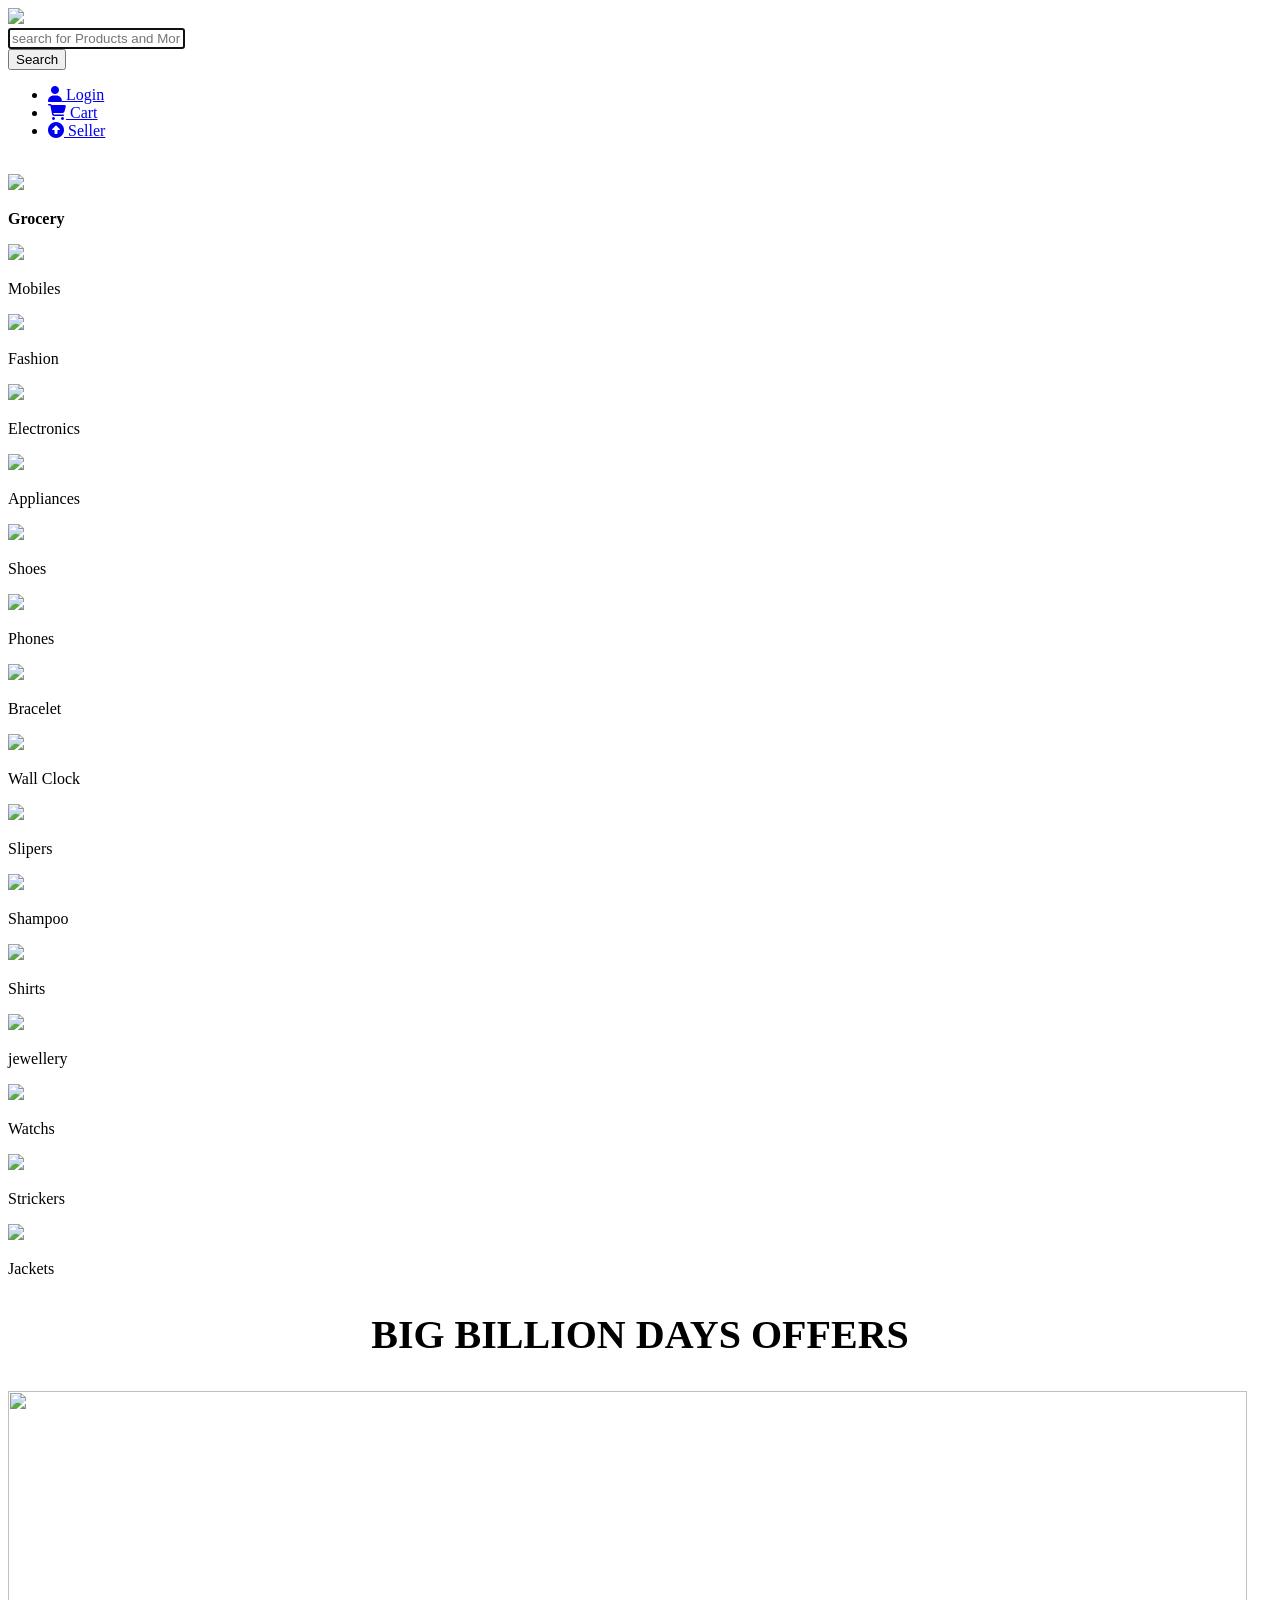
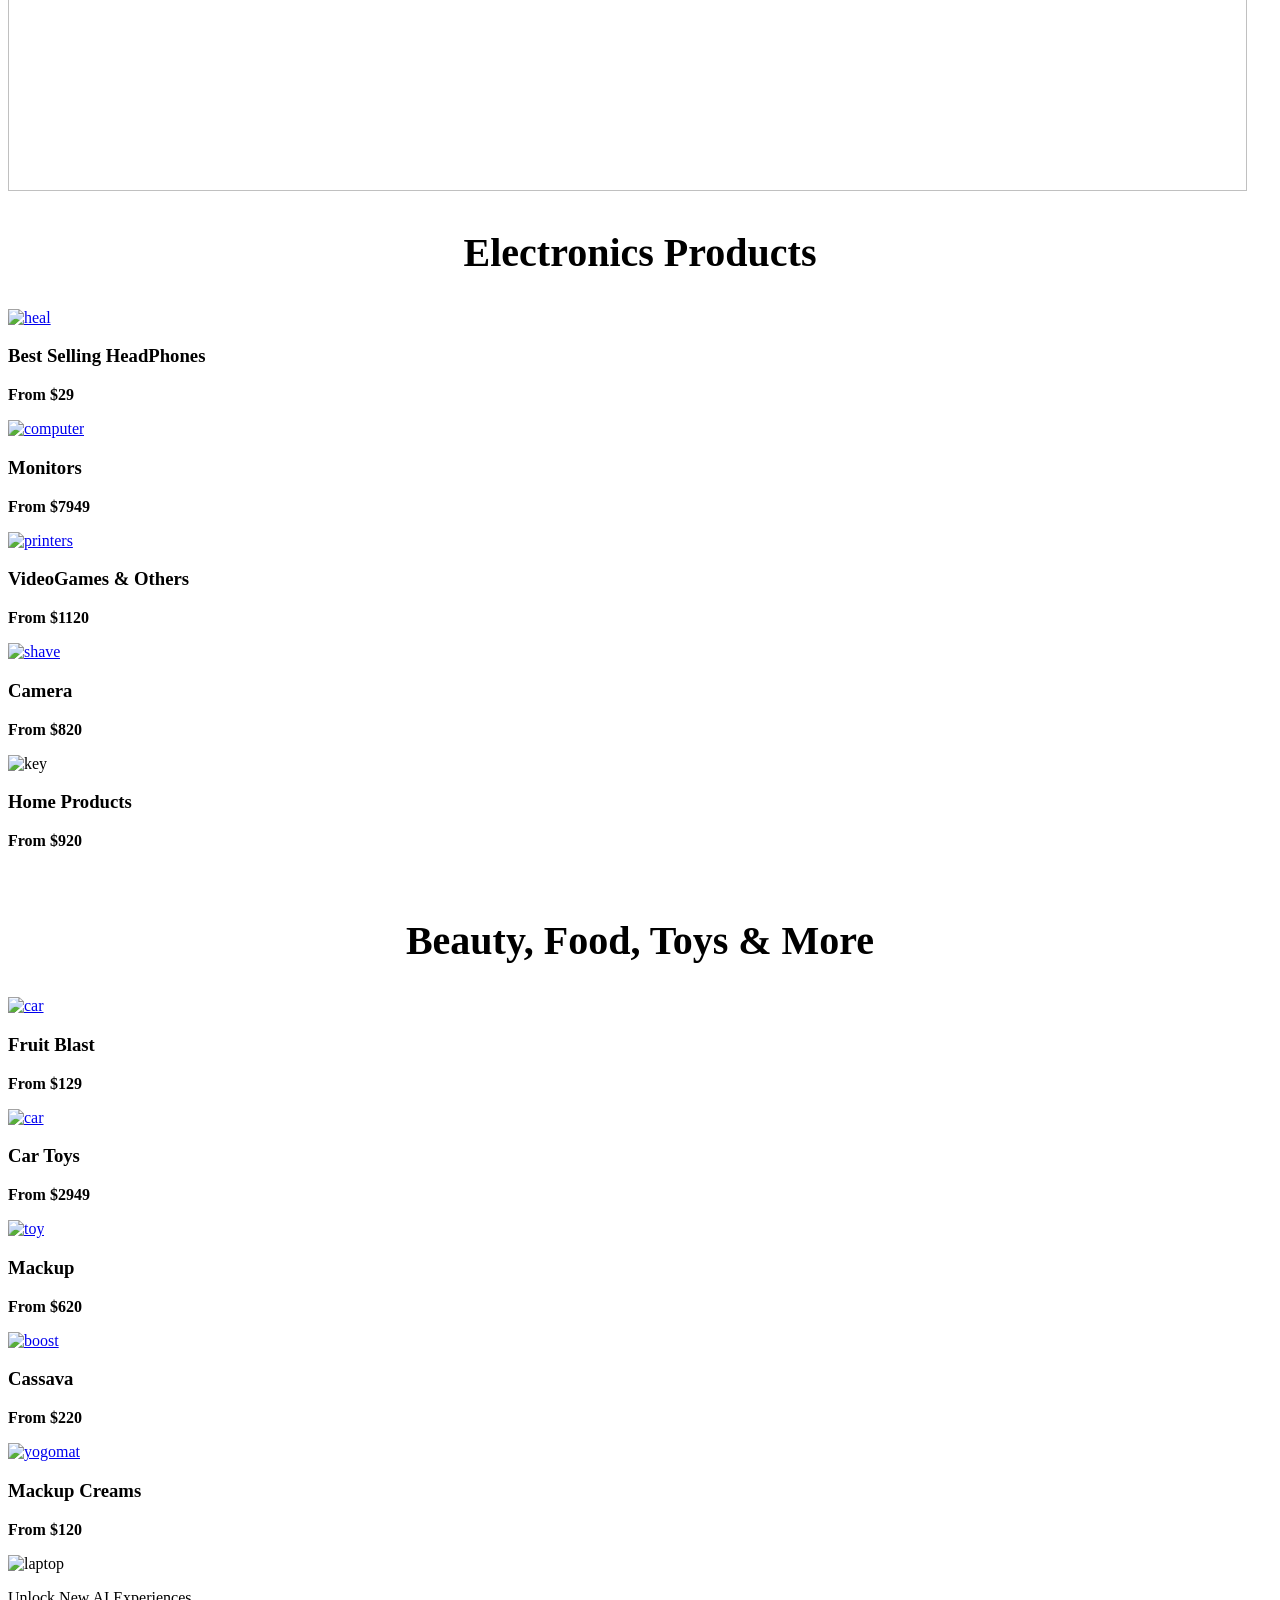
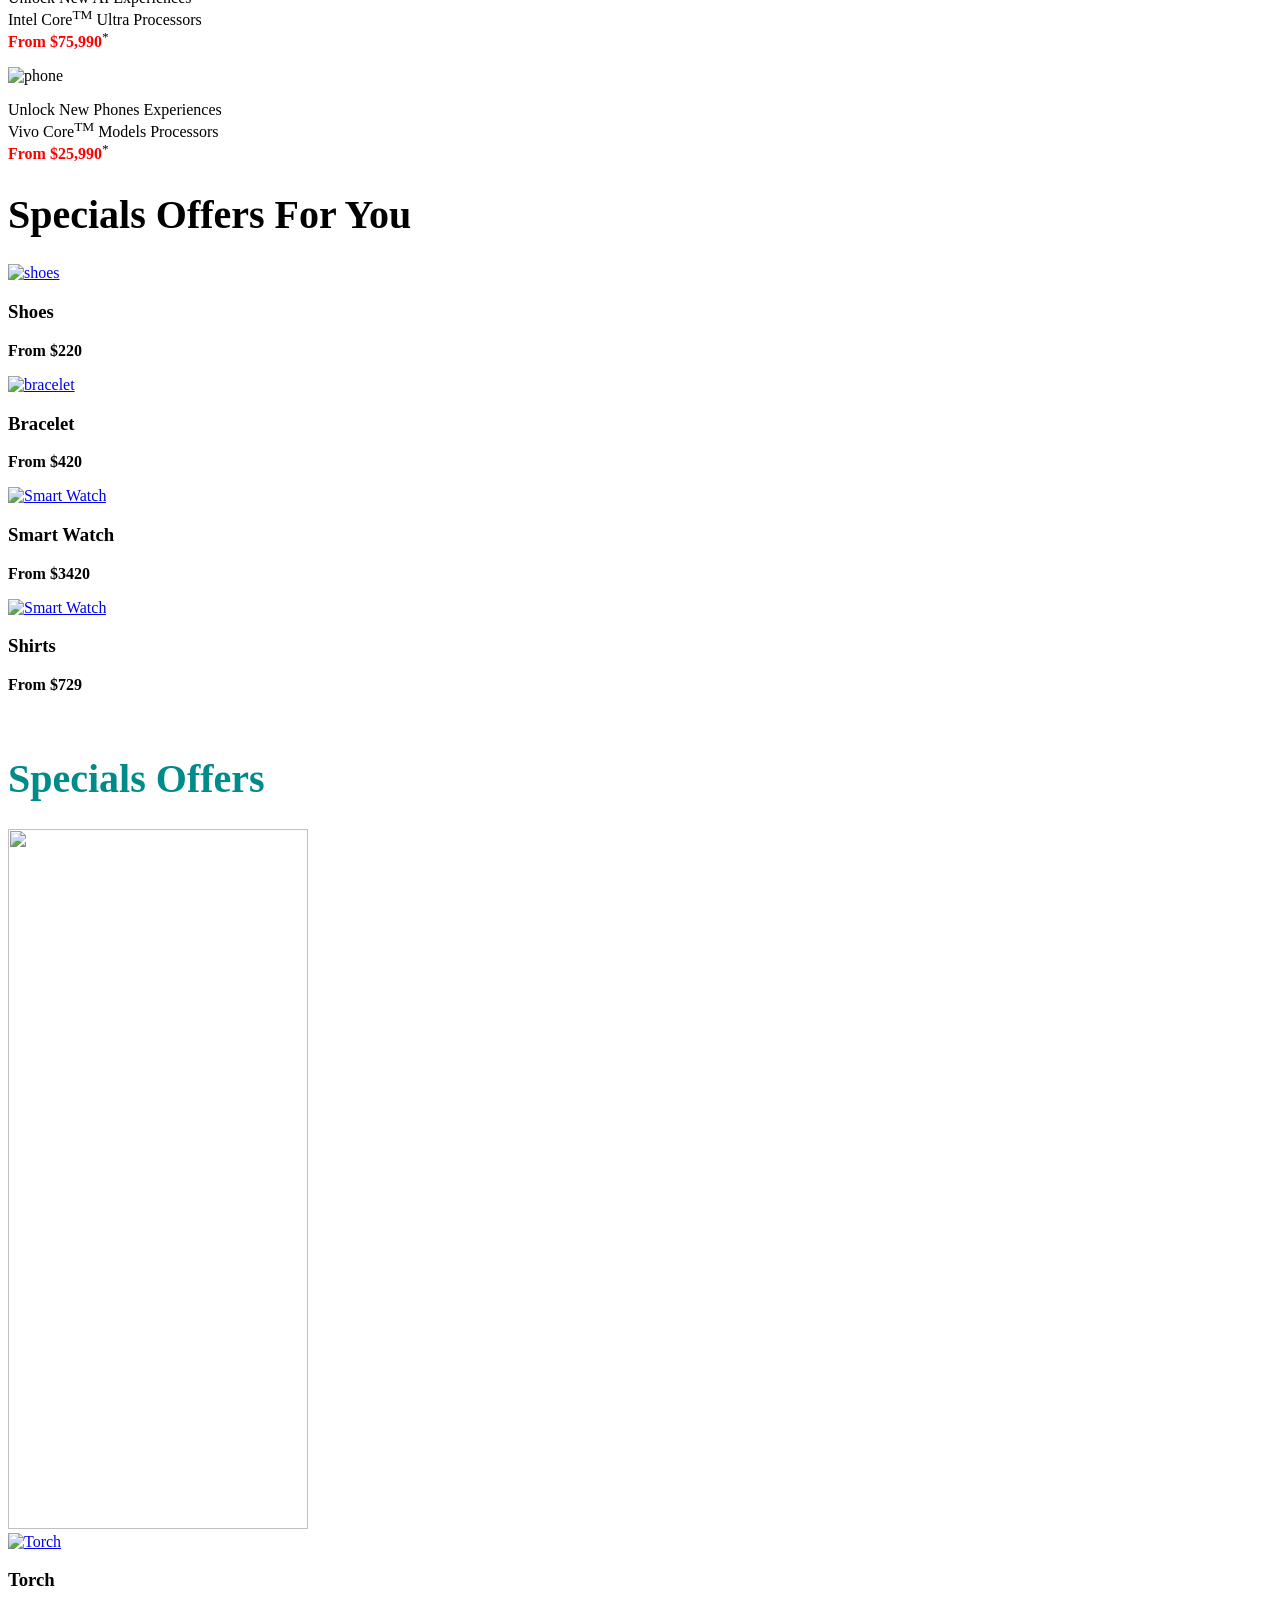
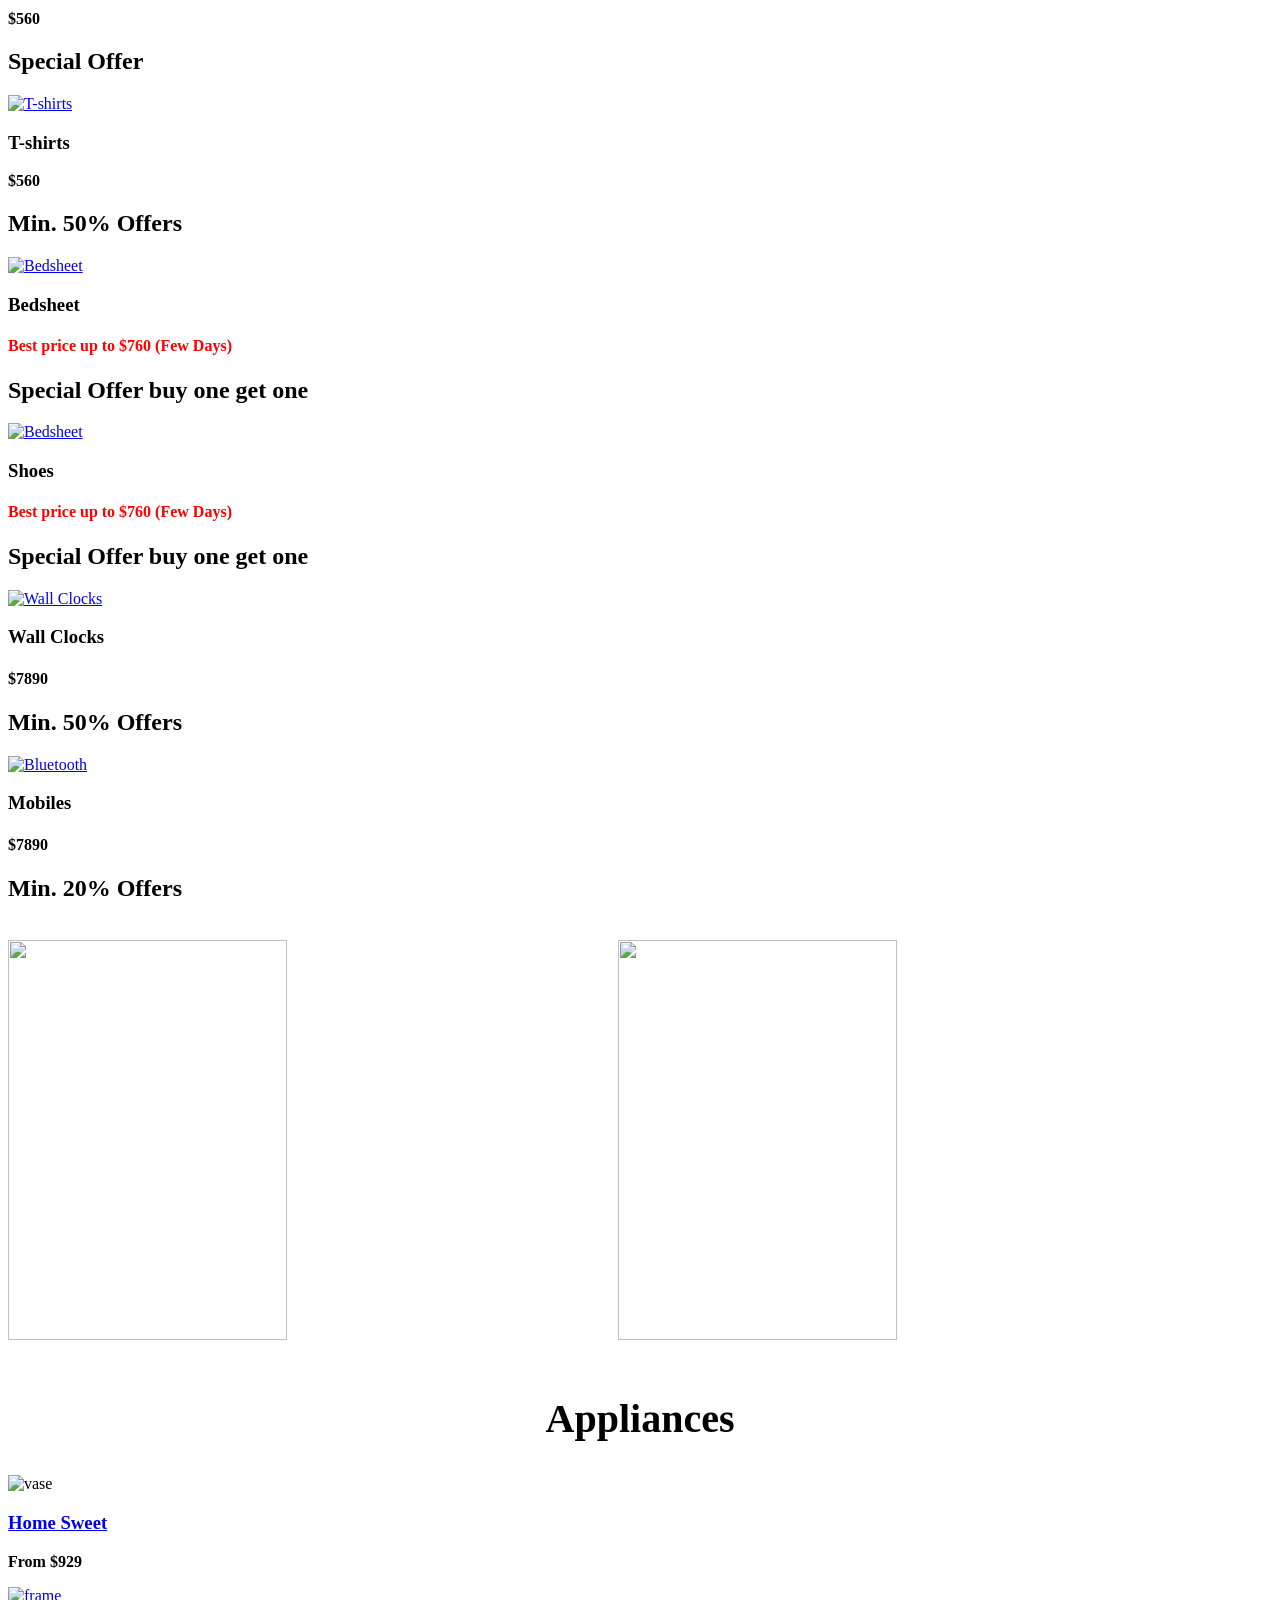
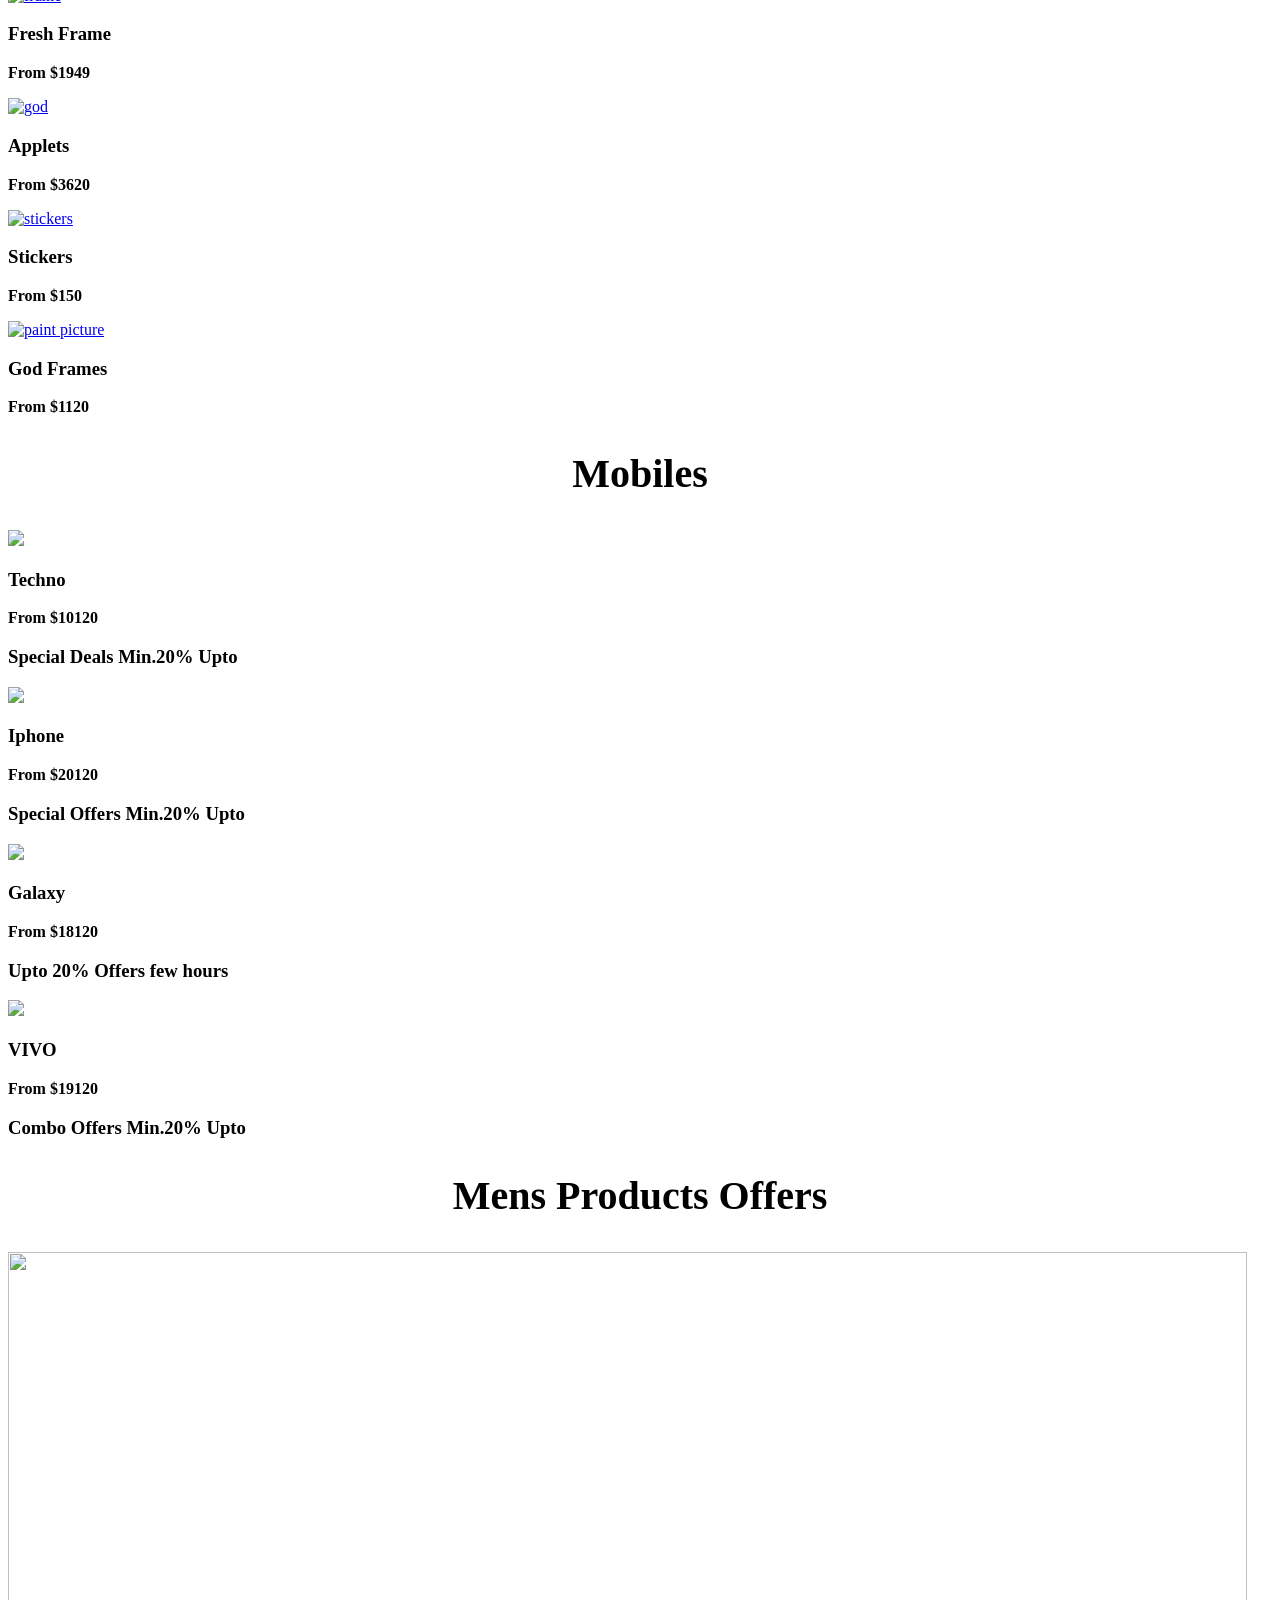
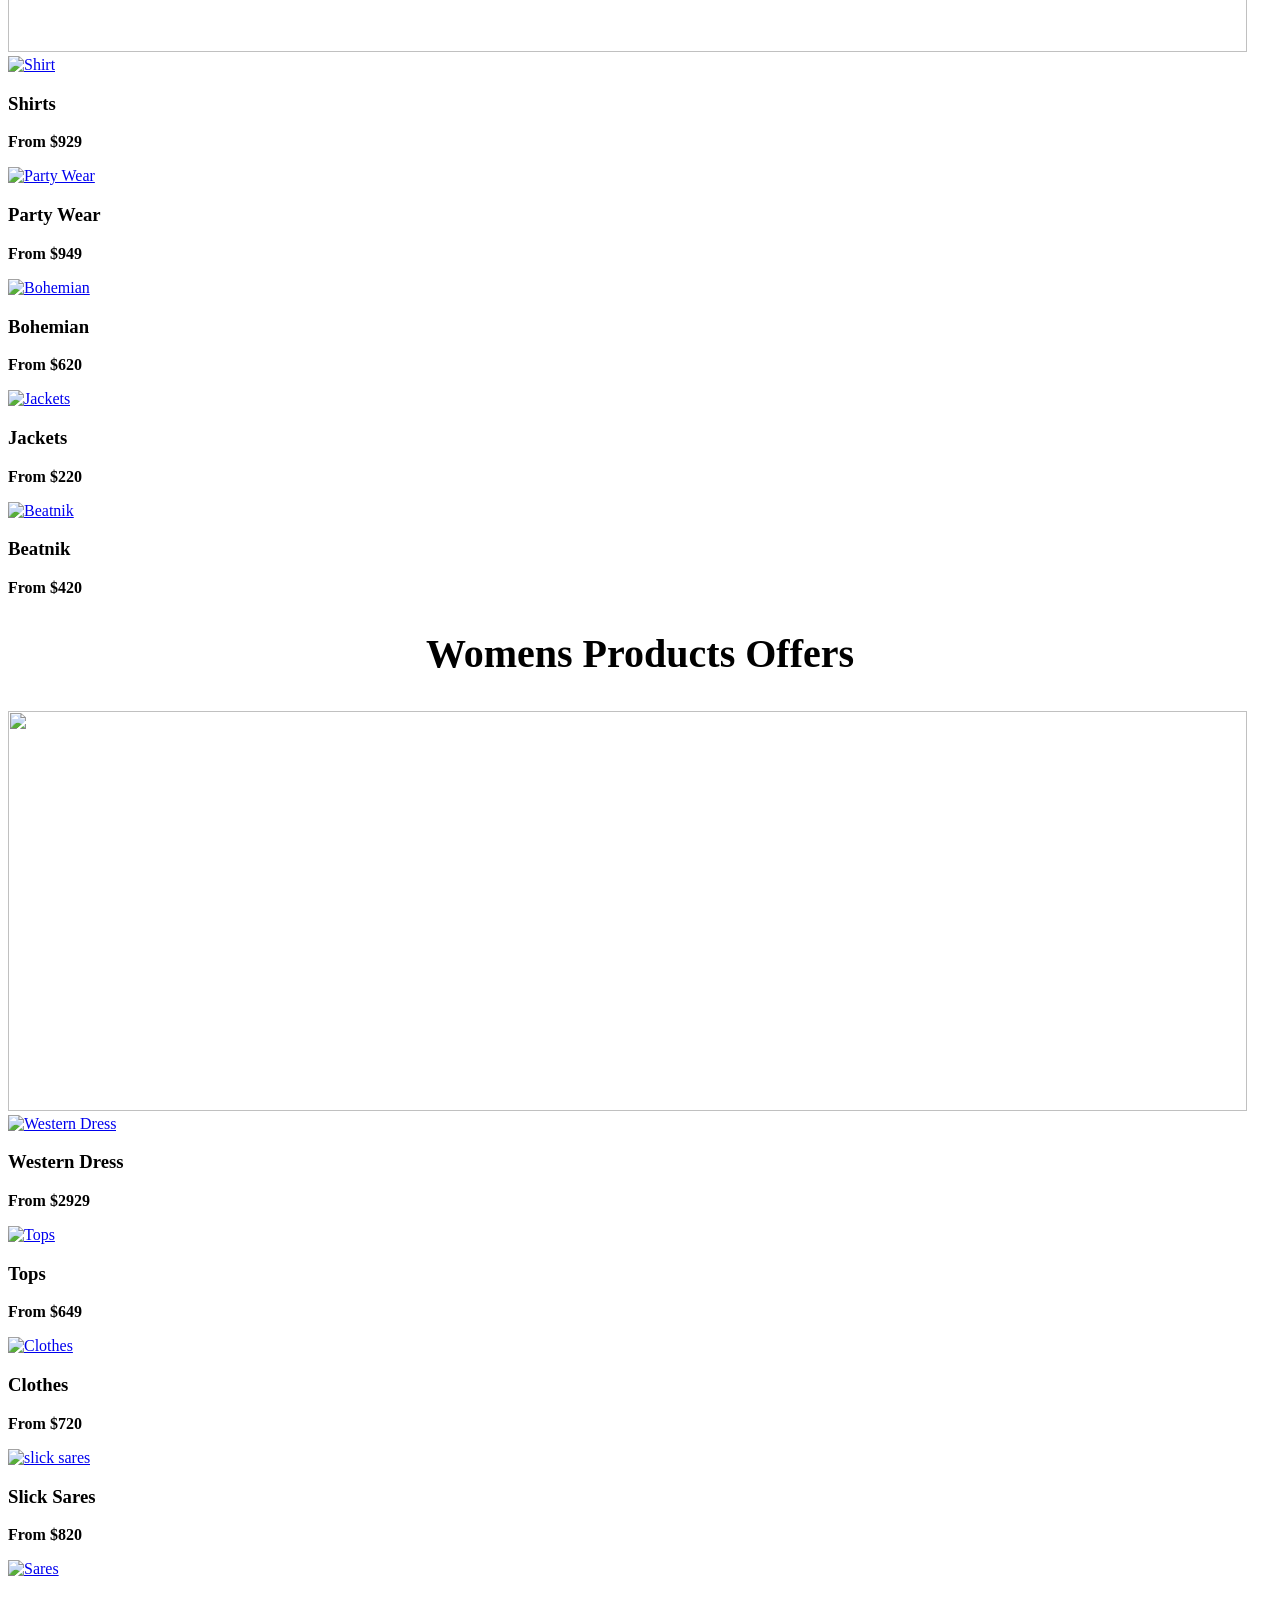
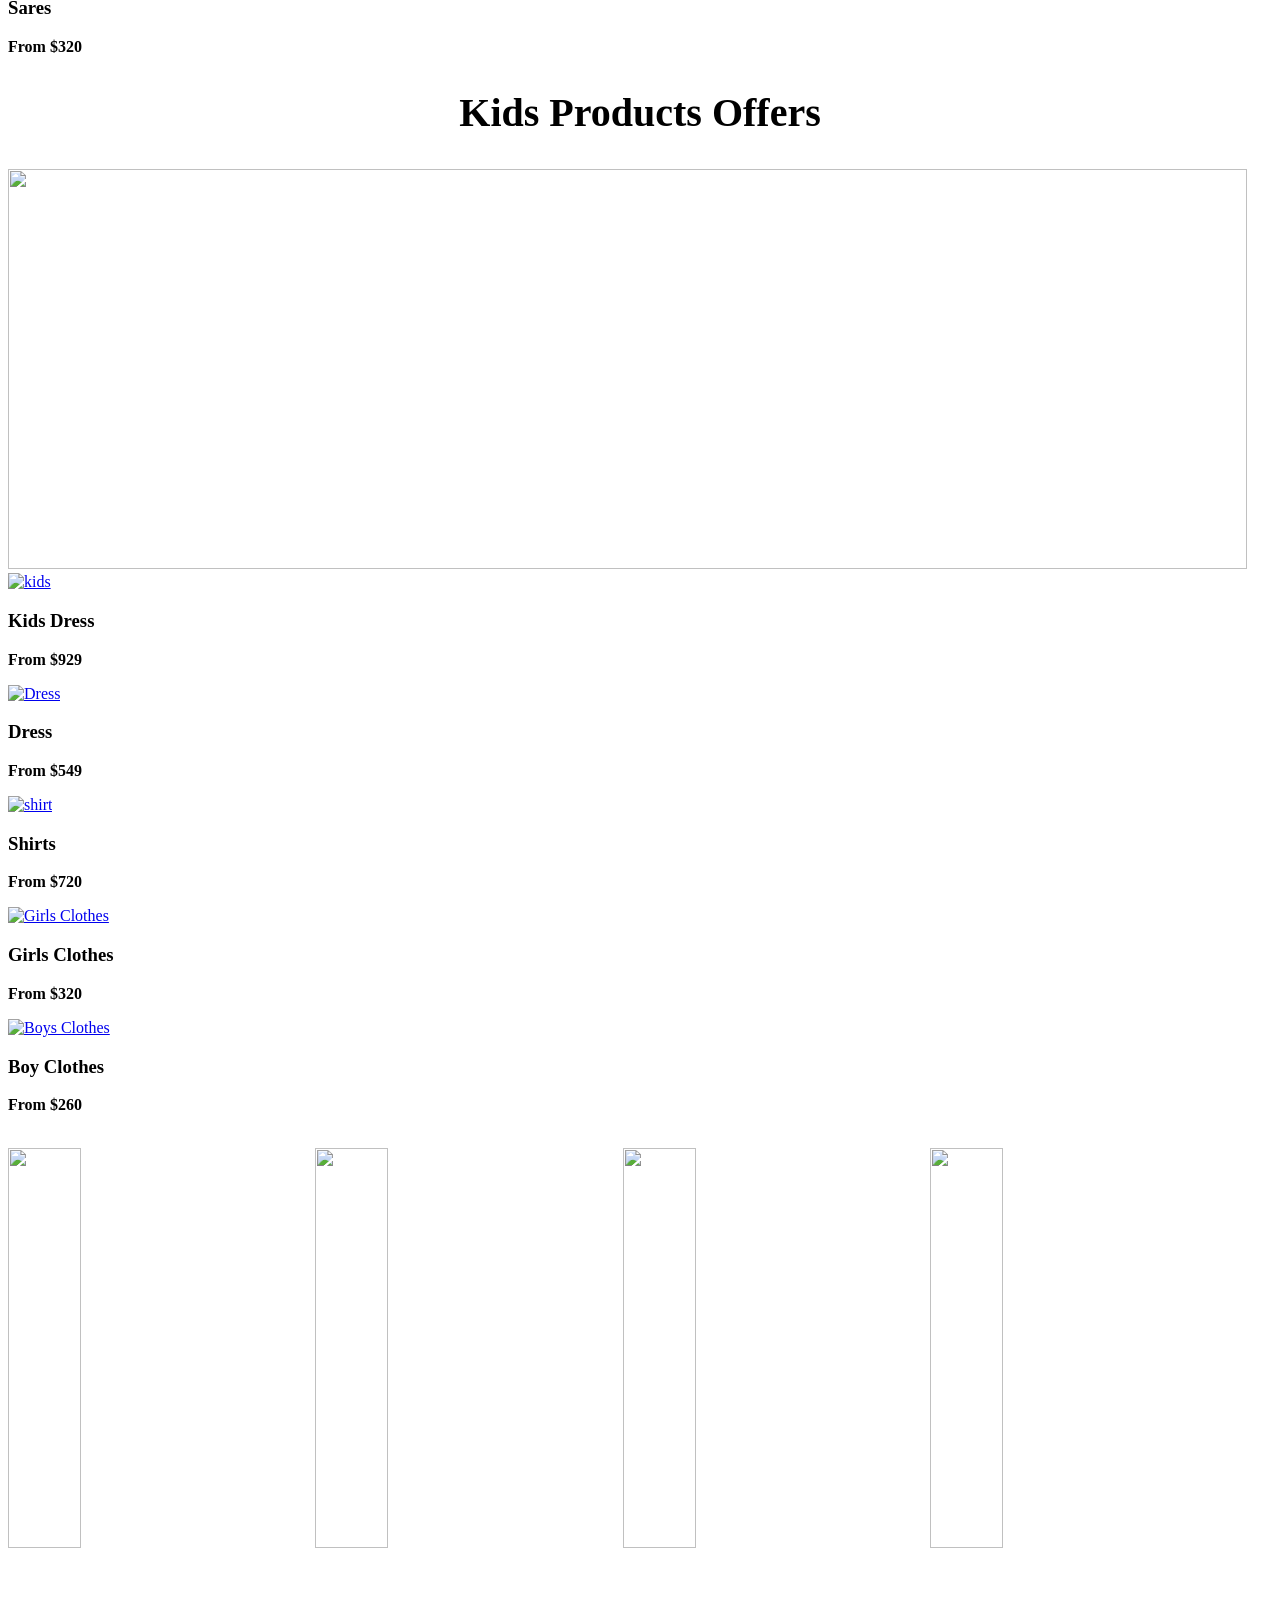
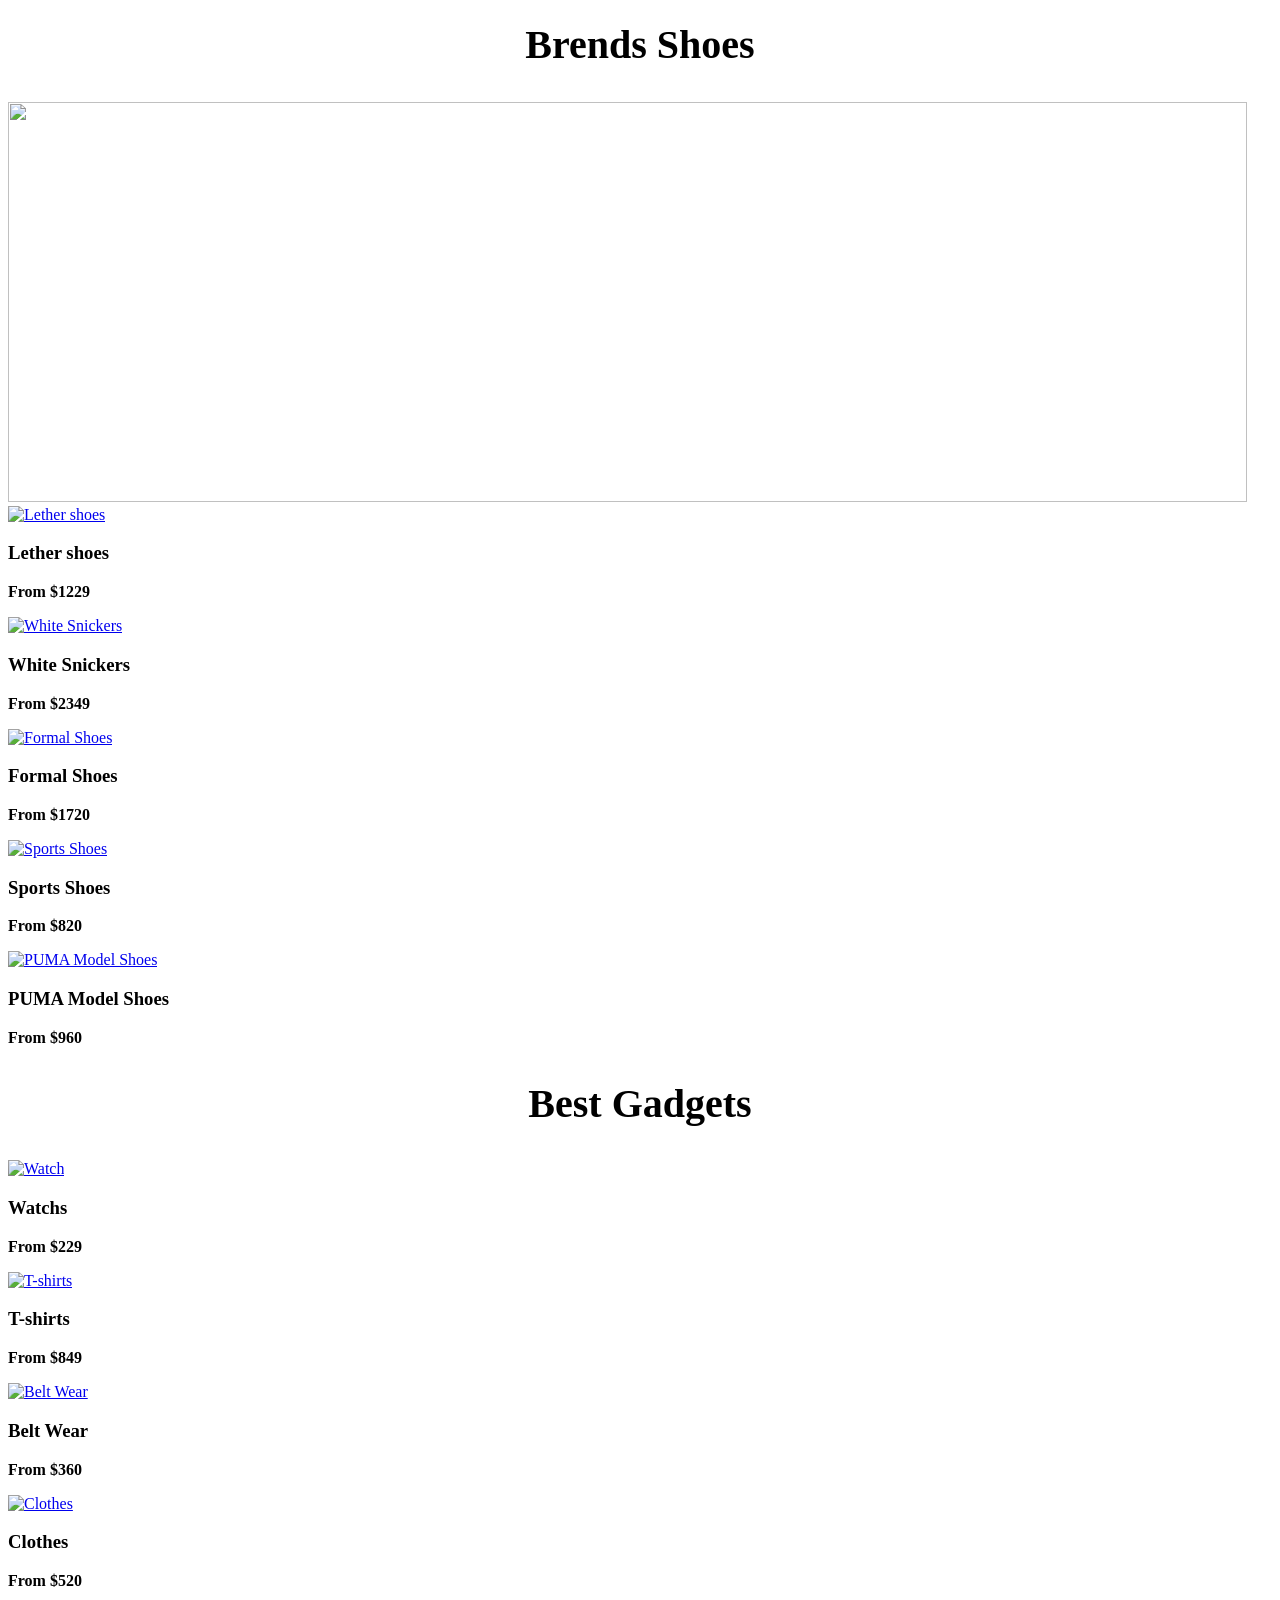
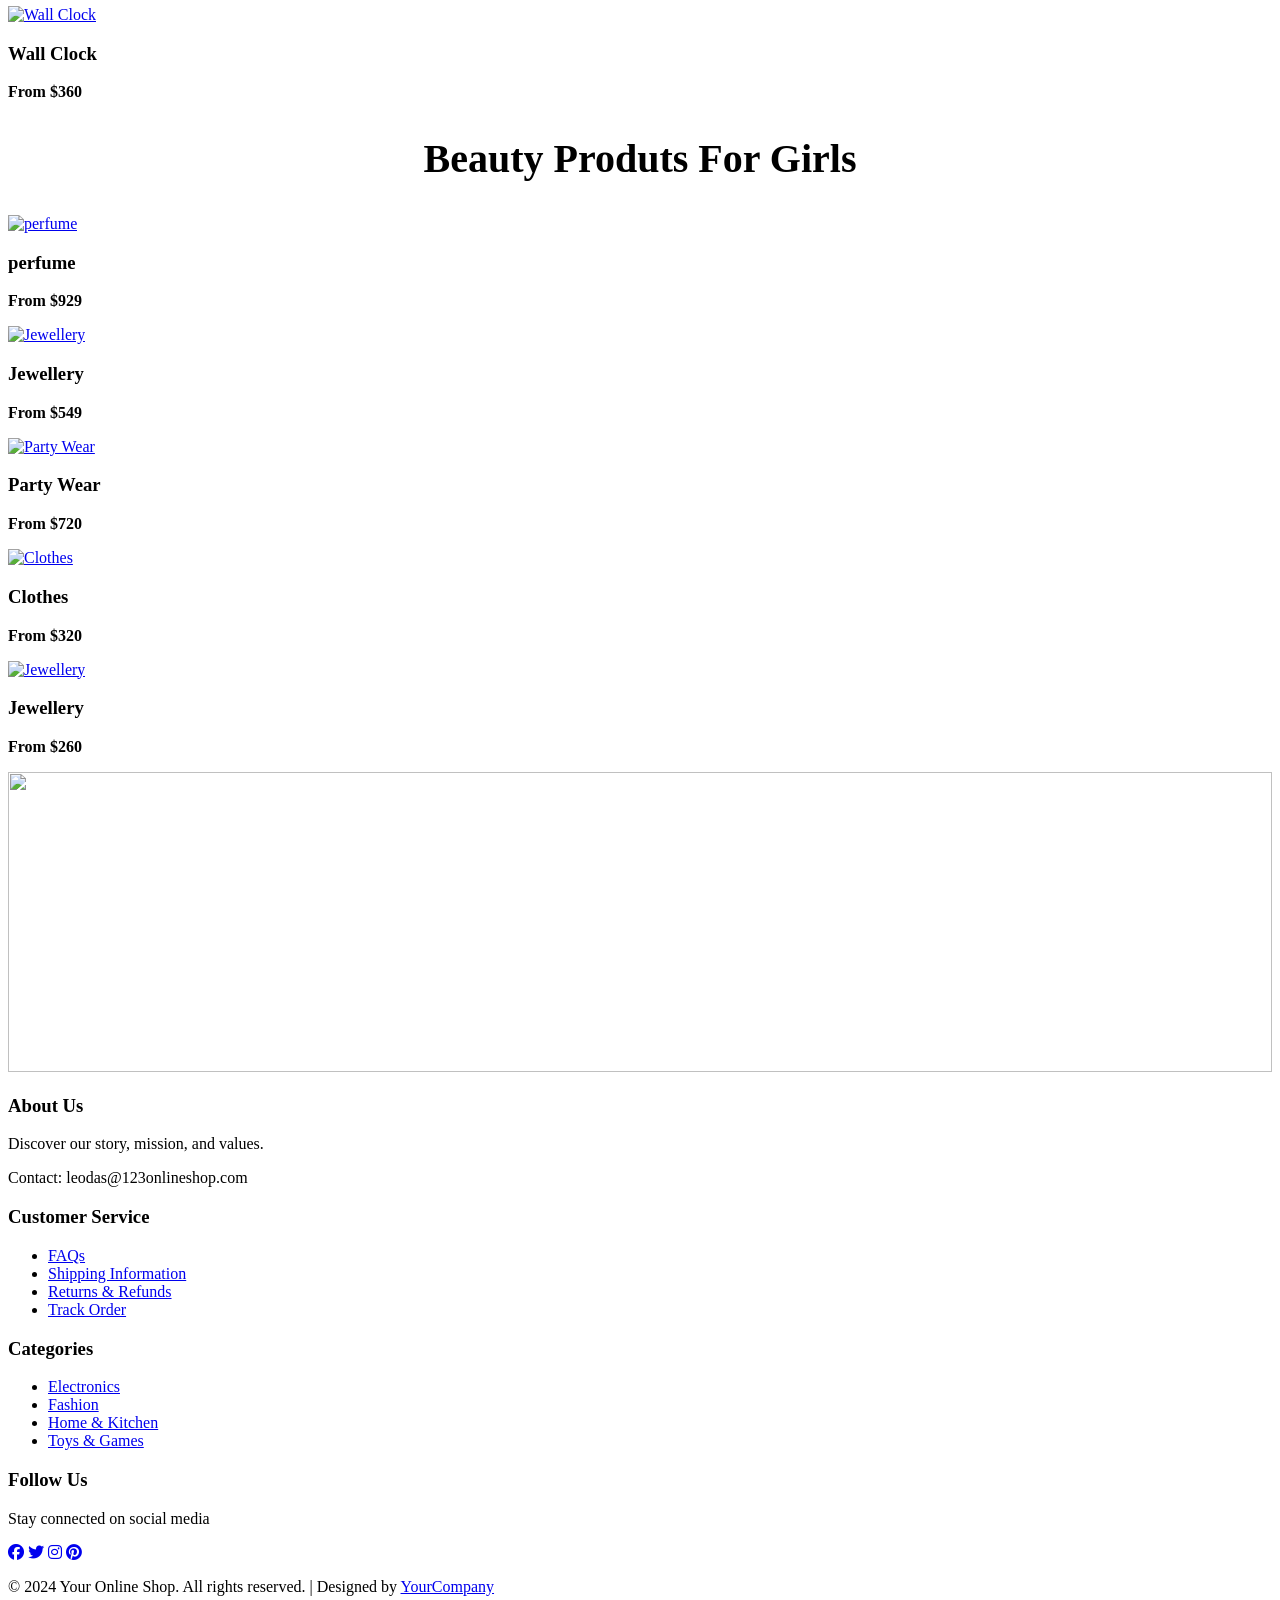
==== index.html @ 63fc553e "UPDATE: file-models" ====
<!DOCTYPE html>
<html lang="en">
<head>
    <meta charset="UTF-8">
    <meta http-equiv="X-UA-Compatible" content="IE=edge">
    <meta name="viewport" content="width=device-width, initial-scale=1.0">
    <title>
        DEMO PROJECT
    </title>
    <link rel="stylesheet" type="text/css" href="style.css">

    <link href="https://cdnjs.cloudflare.com/ajax/libs/font-awesome/6.5.1/css/all.min.css" rel="stylesheet" />
</head>
<body>
                                              <!--header-->
    <header>
        <div id="header">
            <div class="img">
                <img src="logo.png">
            </div>
            <div class="search-bar">
                <input type="text" id="search-input" name="search-bar" placeholder="search for Products and More" autofocus>
                <div id="searchSuggestions"></div>

            </div>
            <button class="search-button"> Search </button>
            <nav>

                <ul>
                    <li>
                        <a href="Login.html">
                            <i class="fas fa-user"></i>
                            <span class="link-text">Login</span>
                        </a>
                    </li>

                    <li>
                        <a href="card.html">
                            <i class="fa-solid fa-cart-shopping"></i>
                            <span class="link-text">Cart</span>
                        </a>
                    </li>
                    <li>
                        <a href="seller.html">
                            <i class="fa-solid fa-circle-up"></i>
                            <span class="link-text">Seller </span>
                        </a>
                    </li>
                </ul>
            </nav>
        </div>
    </header>
    <br>
                                      <!--Groups of items-->
    <div id="sectio">
            
        <div>
                <img src="grocery.jpg">
                <p><b>Grocery</b></p>
        </div>
        
        <div>
                <img src="phone.jfif">
                <p>Mobiles</p>
        </div>    

        <div>
                <img src="fashion.webp">
                <p>Fashion</p>
        </div>

        <div>
                <img src="Electronics.jfif">
                <p>Electronics </p>
         </div>  

         <div>
                <img src="appliances.jpg">
                <p>Appliances </p>
         </div>

        <div>
                <img src="shoe.jpg">
                <p>Shoes </p>
         </div>

        <div>
                <img src="p2.webp">
                <p>Phones</p>
        </div>

        <div>
            <img src="let.jfif">
            <p>Bracelet</p>
        </div>

        <div>
            <img src="img/watch-3.jpg">
            <p>Wall Clock </p>
        </div>

        <div>
          <img src="sp.jpg">
          <p>Slipers</p>
        </div>

        <div>
            <img src="img/shampoo.jpg">
            <p>Shampoo </p>
        </div>

        <div>
          <img src="img/shirt-1.jpg">
          <p>Shirts</p>
        </div>

        <div>
            <img src="img/jewellery-1.jpg">
            <p>jewellery</p>
        </div>

        <div>
          <img src="img/watch-2.jpg">
          <p>Watchs</p>
        </div>

        <div>
            <img src="sticker.jfif">
            <p>Strickers</p>
        </div>

        <div>
          <img src="img/jacket-3.jpg">
          <p>Jackets</p>
        </div>

            
    </div>



   
                                         <!--0 block-->
                                         <section id="alignqss">
                                            <div class="contss">
                                            <h1 style=" font-size: 40px; text-align: center;">BIG BILLION DAYS OFFERS</h1>
                                            <div>
                                    
                                            <div class="contss">
                                                <div class="product-itemss">
                                                    <img src="bbb2.gif" width="99%" height="400px">
                                                </div>
                                            </div>
                                        </section>

                                     
                                    <!--1 block-->

                                    <section id="alignq">
                                        <div class="cont">
                                        <h1  style=" font-size: 40px; text-align: center;">Electronics Products</h1> 
                                        <div>
                                
                                        <div class="cont">
                                            <div class="product-item">
                                                <a href="Electronics.html"><img src="img/El4.jfif" alt="heal"></a>
                                                <h3>Best Selling HeadPhones</h3>
                                                <p><b>From $29</b></p>
                                         
                                            </div>
                                    
                                            <div class="product-item">
                                                <a href="Electronics.html"><img src="img/El5.jfif" alt="computer"></a>
                                                <h3>Monitors</h3>
                                                <p><b>From $7949</b></p>
                                            </div>
                                    
                                            <div class="product-item">
                                                <a href="Electronics.html"> <img src="img/El10.jfif" alt="printers"></a>
                                                <h3>VideoGames & Others</h3>
                                                <p><b>From $1120</b></p>
                                          
                                            </div>
                                    
                                            <div class="product-item">
                                                <a href="Electronics.html"> <img src="img/El7.jfif" alt="shave"></a>
                                                <h3>Camera</h3>
                                                <p><b>From $820</b></p>
                                            </div>
                                    
                                            <div class="product-item">
                                                <a href="Electronics.html"></a><img src="img/El8.jfif" alt="key"></a>
                                                <h3>Home Products</h3>
                                                <p><b>From $920</b></p>
                                            </div>
                                        </div>
                                    </section>
                                    <br>
  
                                               <!--2 Block-->
                                               <section id="alignq">
                                                <div class="cont">
                                                <h1  style=" font-size: 40px; text-align: center;">Beauty, Food, Toys & More</h1>
                                                <div>

                                                <div class="cont">
                                                    <div class="product-item">
                                                        <a href="Beauty.html"><img src="img/fo1.jfif" alt="car"></a>
                                                        <h3>Fruit Blast</h3>
                                                        <p><b>From $129</b></p>
                                                    </div>
                                            
                                                    <div class="product-item">
                                                        <a href="Beauty.html"><img src="car.webp" alt="car"></a>
                                                       <h3>Car Toys</h3>
                                                        <p><b>From $2949</b></p>
                                                    </div>
                                            
                                                    <div class="product-item">
                                                        <a href="Beauty.html"><img src="img/be4.jfif" alt="toy"></a>
                                                        <h3>Mackup</h3>
                                                        <p><b>From $620</b></p>
                                                    </div>
                                            
                                                    <div class="product-item">
                                                        <a href="Beauty.html"><img src="img/fo5.jfif" alt="boost"></a>
                                                        <h3>Cassava</h3>
                                                        <p><b>From $220</b></p>
                                                    </div>
                                            
                                                    <div class="product-item">
                                                        <a href="Beauty.html"> <img src="img/be7.jfif" alt="yogomat"></a>
                                                        <h3>Mackup Creams</h3>
                                                        <p><b>From $120</b></p>
                                                    </div>
                                                </div>
                                            </section>



                                            <div id="center">
                                                <div class="product">
                                                    <img src="laptop.jpg" alt="laptop">
                                            
                                                    <p class="letter">
                                                        Unlock New AI Experiences<br>
                                                        Intel Core<sup>TM</sup> Ultra Processors<br>
                                                        <b style="color: red;">From $75,990</b><sup>*</sup>
                                                    </p>
                                                
                                                </div>
                                            
                                                <div class="product">
                                                    <img src="laptop.jpg" alt="phone">
                                                    <p class="letter">
                                                        Unlock New Phones Experiences<br>
                                                        Vivo Core<sup>TM</sup> Models Processors<br>
                                                        <b style="color: red;">From $25,990</b><sup>*</sup>
                                                    </p>
                                                </div>
                                            </div>                             


                                                 <!--3 Block-->
                                                 <div class="contente">

                                                   <div class="post">
                                                      <h1 style=" font-size: 40px;">Specials Offers For You</h1> 
                                                   </div>
                                                
                                                   
                                                    
                                                    <div class="post">
                                                        <div class="product-item">
                                                            <a href="SpecialOffers.html"><img src="shoe.jpg" alt="shoes"></a>
                                                            <h3>Shoes</h3>
                                                            <p><b>From $220</b></p>
                                                        </div>
                                                
                                                        <div class="product-item">
                                                            <a href="SpecialOffers.html"><img src="let.jfif" alt="bracelet"></a>
                                                            <h3>Bracelet</h3>
                                                            <p><b>From $420</b></p>
                                                        </div>
                                                
                                                        <div class="product-item">
                                                            <a href="SpecialOffers.html"><img src="watch.jfif" alt="Smart Watch"></a>
                                                            <h3>Smart Watch</h3>
                                                            <p><b>From $3420</b></p>
                                                        </div>

                                                        <div class="product-item">
                                                            <a href="SpecialOffers.html"><img src="img/2.jpg" alt="Smart Watch"></a>
                                                            <h3>Shirts</h3>
                                                            <p><b>From $729</b></p>
                                                        </div>
                                                    
                                                </div>
                                            </div><br>
                                                
                                             <!--4 Block-->
                                             <div id="const">
                                               
                                                <div class="post">
                                                    <h1 style=" font-size: 40px; color:darkcyan;">Specials Offers</h1> 
                                                    <img src="fash.PNG" width=300px; height="700px">
                                                 </div>
                                                <div class="bat">
                                                    <div class="product-item">
                                                        <a href="SpecialOffers.html"><img src="tourch.jpg" alt="Torch"></a>
                                                        <h3>Torch</h3>
                                                        <p><b>$560</b></p>
                                                        <h2>Special Offer</h2>
                                                    </div>
                                            
                                                    <div class="product-item">
                                                        <a href="SpecialOffers.html"><img src="dress.webp" alt="T-shirts"></a>
                                                        <h3>T-shirts</h3>
                                                        <p><b>$560</b></p>
                                                        <h2>Min. 50% Offers</h2>
                                                    </div>
                                                    </div>
                                                    
                                                    <div class="mmm">
                                                    <div class="product-item">
                                                        <a href="SpecialOffers.html"><img src="bed.webp" alt="Bedsheet"></a>
                                                        <h3>Bedsheet</h3>
                                                        <h4 style="color: red;"><b>Best price up to $760 (Few Days)</b></h4>
                                                        <h2>Special Offer buy one get one</h2>
                                                    </div>

                                                    <div class="product-item">
                                                        <a href="SpecialOffers.html"><img src="sh.jfif" alt="Bedsheet"></a>
                                                        <h3>Shoes</h3>
                                                        <h4 style="color: red;"><b>Best price up to $760 (Few Days)</b></h4>
                                                        <h2>Special Offer buy one get one</h2>
                                                    </div>
                                                    </div>
                                            
                                                <div class="fixed">
                                                    <div class="product-item">
                                                        <a href="SpecialOffers.html"> <img src="clock.jfif" alt="Wall Clocks"></a>
                                                        <h3>Wall Clocks</h3>
                                                        <h4><b>$7890</b></h4>
                                                        <h2>Min. 50% Offers</h2>
                                                    </div>
                                            
                                                    <div class="product-item">
                                                        <a href="SpecialOffers.html"><img src="pic.PNG" alt="Bluetooth"></a>
                                                        <h3>Mobiles</h3>
                                                        <h4><b>$7890</b></h4>
                                                        <h2>Min. 20% Offers</h2>
                                                    </div>
                                                </div>
                                            </div><br>
                                            
    
                                               <!--5 Block-->
                                               <article id="qwe">
                                                <div class="art">
                                                    <img src="ban.jpg" class="left-img" width="47%" height="400px">&nbsp;&nbsp;&nbsp;
                                                    <img src="bann.jpg" class="right-img"  width="47%" height="400px">
                                                </div>
                                            </article>
                                            
    <br>
                                               <!--6 block-->                                            

                                            <section id="alignq">
                                                <div class="cont">
                                                <h1  style=" font-size: 40px; text-align: center;">Appliances</h1>
                                                <div>

                                                <div class="cont">
                                                    <div class="product-item">
                                                        <img src="img/ho1.jfif" alt="vase">
                                                        <a href="Electronics.html"><h3>Home Sweet</h3></a>
                                                        <p><b>From $929</b></p>
                                                    </div>
                                            
                                                    <div class="product-item">
                                                        <a href="Electronics.html"><img src="img/ho7.jfif" alt="frame"></a>
                                                        <h3>Fresh Frame</h3>
                                                        <p><b>From $1949</b></p>
                                                    </div>
                                            
                                                    <div class="product-item">
                                                        <a href="Electronics.html"><img src="img/ho2.jfif" alt="god"></a>
                                                        <h3>Applets</h3>
                                                        <p><b>From $3620</b></p>
                                                    </div>
                                            
                                                    <div class="product-item">
                                                        <a href="Electronics.html"><img src="sticker.jfif" alt="stickers"></a>
                                                        <h3>Stickers</h3>
                                                        <p><b>From $150</b></p>
                                                    </div>
                                            
                                                    <div class="product-item">
                                                        <a href="Electronics.html"><img src="img/ho4.jfif" alt="paint picture"></a>
                                                        <h3>God Frames</h3>
                                                        <p><b>From $1120</b></p>
                                                    </div>
                                                </div>
                                            </section>

    
                                            <!--7 Block-->


        <section id="alignq">
            <div class="cont">
                <h1  style=" font-size: 40px; text-align: center;">Mobiles</h1>
            </div>

            <div class="cont">
                <div class="product-item">
                    <a href="Mobile.html"><img src="ph1.jfif"></a>
                <h3>Techno</h3>
                <p><b>From $10120</b></p>
                <h3>Special Deals Min.20% Upto</h3>
           
                </div>
        
                <div class="product-item">
                    <a href="Mobile.html"><img src="p2.webp"></a>
                <h3>Iphone</h3>
                <p><b>From $20120</b></p>
                <h3>Special Offers Min.20% Upto</h3>
            </div>
        
                <div class="product-item">
                    <a href="Mobile.html"> <img src="p3.jpg"></a>
                <h3>Galaxy</h3>
                <p><b>From $18120</b></p>
                <h3>Upto 20% Offers few hours</h3>
                </div>
        
                <div class="product-item">
                    <a href="Mobile.html"> <img src="p4.jpg"></a>
                <h3>VIVO</h3>
                <p><b>From $19120</b></p>
                <h3 >Combo Offers Min.20% Upto</h3>
                </div>
        
            </div>
        </section>
    </div>

    <section id="alignqss">
        <div class="contss">
        <h1 style=" font-size: 40px; text-align: center;">Mens Products Offers</h1>
        <div>

        <div class="contss">
            <div class="product-itemss">
                <img src="bbb1.jpg" width="99%" height="400px">
            </div>
        </div>
    </section>
                                                <!--8 Block-->

    <section id="alignq">
        <div class="cont">
            <div class="product-item">
                <a href="Boys.html"><img src="img/jacket-5.jpg" alt="Shirt"></a>
                <h3>Shirts</h3>
                <p><b>From $929</b></p>
            </div>
    
            <div class="product-item">
                <a href="Boys.html"><img src="img/jacket-6.jpg" alt="Party Wear"></a>
                <h3>Party Wear</h3>
                <p><b>From $949</b></p>
            </div>
    
            <div class="product-item">
                <a href="Boys.html"> <img src="img/shirt-1.jpg" alt="Bohemian"  ></a>
                <h3>Bohemian</h3>
                <p><b>From $620</b></p>
            </div>
    
            <div class="product-item">
                <a href="Boys.html"><img src="img/jacket-1.jpg" alt="Jackets"  ></a>
                <h3>Jackets</h3>
                <p><b>From $220</b></p>
            </div>
    
            <div class="product-item">
                <a href="Boys.html"><img src="img/jacket-3.jpg" alt="Beatnik"  ></a>
                <h3>Beatnik</h3>
                <p><b>From $420</b></p>
            </div>
        </div>
    </section>

    





    <section id="alignqss">
        <div class="contss">
        <h1 style=" font-size: 40px; text-align: center;">Womens Products Offers</h1>
        <div>

        <div class="contss">
            <div class="product-itemss">
                <img src="wom.webp" width="99%" height="400px">
            </div>
        </div>
    </section>



                                             <!--9 Block-->

    <section id="alignq">
        <div class="cont">
            <div class="product-item">
                <a href="Girls.html"><img src="img/wo1.jfif" alt="Western Dress"  ></a>
                <h3>Western Dress</h3>
                <p><b>From $2929</b></p>
            </div>
    
            <div class="product-item">
                <a href="Girls.html"><img src="img/wo10.jfif" alt="Tops"  ></a>
                <h3 >Tops</h3>
                <p><b>From $649</b></p>
            </div>
    
            <div class="product-item">
                <a href="Girls.html"><img src="img/wo2.jfif" alt="Clothes"  ></a>
                <h3>Clothes</h3>
                <p><b>From $720</b></p>
          
            </div>
    
            <div class="product-item">
                <a href="Girls.html"><img src="img/wo7.jfif" alt="slick sares"  ></a>
                <h3>Slick Sares</h3>
                <p><b>From $820</b></p>
            </div>
    
            <div class="product-item">
                <a href="Girls.html"><img src="img/wo6.jfif" alt="Sares"  ></a>
                <h3>Sares</h3>
                <p><b>From $320</b></p>
            </div>
        </div>
    </section>



    <section id="alignqss">
        <div class="contss">
        <h1 style=" font-size: 40px; text-align: center;">Kids Products Offers</h1>
        <div>

        <div class="contss">
            <div class="product-itemss">
                <img src="kids.jpg" width="99%" height="400px">
            </div>
        </div>
    </section>


                                              <!--10 Block-->
    <section id="alignq">
        <div class="cont">
            <div class="product-item">
                <a href="Kids.html"><img src="img/ki1.jfif" alt="kids"  ></a>
                <h3>Kids Dress</h3>
                <p><b>From $929</b></p>
         
            </div>
    
            <div class="product-item">
                <a href="Kids.html"><img src="img/ki8.jfif" alt="Dress"  ></a>
                <h3>Dress</h3>
                <p><b>From $549</b></p>
            </div>
    
            <div class="product-item">
                <a href="Kids.html"><img src="img/ki4.jfif" alt="shirt"  ></a>
                <h3>Shirts</h3>
                <p><b>From $720</b></p>
          
            </div>
    
            <div class="product-item">
                <a href="Kids.html"><img src="img/ki7.jfif" alt="Girls Clothes"  ></a>
                <h3>Girls Clothes</h3>
                <p><b>From $320</b></p>
            </div>
    
            <div class="product-item">
                <a href="Kids.html"><img src="img/ki6.jfif" alt="Boys Clothes"  ></a>
                <h3>Boy Clothes</h3>
                <p><b>From $260</b></p>
            </div>
        </div>
    </section>
    <br>
                                                  <!--11 Block-->
    <article>
        <div class="arts">
          
                <img src="bb.png" width="24%" height="400px">
                <img src="bann.jpg"width="24%" height="400px">
                <img src="b.jpg"  width="24%" height="400px">
                <img src="bbbb.webp"  width="24%" height="400px">
         
        </div>
    </article>
    <br><br>

    <section id="alignqss">
        <div class="contss">
        <h1 style=" font-size: 40px; text-align: center;">Brends Shoes</h1>
        <div>

        <div class="contss">
            <div class="product-itemss">
                <a href="Shoe.html"><img src="Menshoe.jpg" width="99%" height="400px"></a>
            </div>
        </div>
    </section>

    <section id="alignq">
        <div class="cont">
            <div class="product-item">
                <a href="Shoe.html"><img src="img/shoe-1.jpg" alt="Lether shoes"  ></a>
                <h3>Lether shoes</h3>
                <p><b>From $1229</b></p>
         
            </div>
    
            <div class="product-item">
                <a href="Shoe.html"><img src="img/sports-1.jpg" alt="White Snickers"  ></a>
                <h3>White Snickers</h3>
                <p><b>From $2349</b></p>
            </div>
    
            <div class="product-item">
                <a href="Shoe.html"><img src="img/shoe-3.jpg" alt="Formal Shoes"  ></a>
                <h3>Formal Shoes</h3>
                <p><b>From $1720</b></p>
          
            </div>
    
            <div class="product-item">
                <a href="Shoe.html"><img src="img/sports-3.jpg" alt="Sports Shoes"  ></a>
                <h3>Sports Shoes</h3>
                <p><b>From $820</b></p>
            </div>
    
            <div class="product-item">
                <a href="Shoe.html"><img src="img/sports-5.jpg" alt="PUMA Model Shoes"  ></a>
                <h3>PUMA Model Shoes</h3>
                <p><b>From $960</b></p>
            </div>
        </div>
    </section>


    <section id="alignq">
        <div class="cont">
            <h1  style=" font-size: 40px; text-align: center;">Best Gadgets</h1>
        </div>
        <div class="cont">
            <div class="product-item">
                <a href="SpecialOffers.html"><img src="img/watch-2.jpg" alt="Watch"  ></a>
                <h3>Watchs</h3>
                <p><b>From $229</b></p>
         
            </div>
    
            <div class="product-item">
                <a href="SpecialOffers.html"><img src="img/3.jpg" alt="T-shirts"  ></a>
                <h3>T-shirts</h3>
                <p><b>From $849</b></p>
            </div>
    
            <div class="product-item">
                <a href="SpecialOffers.html"><img src="img/belt.jpg" alt="Belt Wear"></a>
                <h3>Belt Wear</h3>
                <p><b>From $360</b></p>
          
            </div>
    
            <div class="product-item">
                <a href="SpecialOffers.html"><img src="img/clothes-1.jpg" alt="Clothes"  ></a>
                <h3>Clothes</h3>
                <p><b>From $520</b></p>
            </div>
    
            <div class="product-item">
                <a href="SpecialOffers.html"><img src="img/watch-3.jpg" alt="Wall Clock"  ></a>
                <h3>Wall Clock</h3>
                <p><b>From $360</b></p>
            </div>
        </div>
    </section>




    <section id="alignq">
        <div class="cont">
            <h1  style=" font-size: 40px; text-align: center;">Beauty Produts For Girls</h1>
        </div>
        <div class="cont">
            <div class="product-item">
                <a href="SpecialOffers.html"><img src="img/perfume.jpg" alt="perfume"  ></a>
                <h3>perfume</h3>
                <p><b>From $929</b></p>
         
            </div>
    
            <div class="product-item">
                <a href="SpecialOffers.html"><img src="img/jewellery-1.jpg" alt="Jewellery"  ></a>
                <h3>Jewellery</h3>
                <p><b>From $549</b></p>
            </div>
    
            <div class="product-item">
                <a href="SpecialOffers.html"><img src="img/party-wear-1.jpg" alt="Party Wear"></a>
                <h3>Party Wear</h3>
                <p><b>From $720</b></p>
          
            </div>
    
            <div class="product-item">
                <a href="SpecialOffers.html"><img src="img/clothes-3.jpg" alt="Clothes"  ></a>
                <h3>Clothes</h3>
                <p><b>From $320</b></p>
            </div>
    
            <div class="product-item">
                <a href="SpecialOffers.html"><img src="img/jewellery-3.jpg" alt="Jewellery"  ></a>
                <h3>Jewellery</h3>
                <p><b>From $260</b></p>
            </div>
        </div>
    </section>



    <article>
        <div class="arts">
                <img src="payments.webp" width="100%" height="300px" style="opacity: 1;">
        </div>
    </article>
                                         <!--12 Block-->
                                         <footer>
                                            <div class="footer-top">
                                                <div class="footer-col">
                                                    <h3>About Us</h3>
                                                    <p>Discover our story, mission, and values.</p>
                                                    <p>Contact: leodas@123onlineshop.com</p>
                                                </div>
                                                <div class="footer-col">
                                                    <h3>Customer Service</h3>
                                                    <ul>
                                                        <li><a href="#">FAQs</a></li>
                                                        <li><a href="#">Shipping Information</a></li>
                                                        <li><a href="#">Returns & Refunds</a></li>
                                                        <li><a href="#">Track Order</a></li>
                                                    </ul>
                                                </div>
                                                <div class="footer-col">
                                                    <h3>Categories</h3>
                                                    <ul>
                                                        <li><a href="Electronics.html">Electronics</a></li>
                                                        <li><a href="Beauty.html">Fashion</a></li>
                                                        <li><a href="Appliances.html">Home & Kitchen</a></li>
                                                        <li><a href="SpecialOffers.html">Toys & Games</a></li>
                                                    </ul>
                                                </div>
                                                <div class="footer-col">
                                                    <h3>Follow Us</h3>
                                                    <p>Stay connected on social media</p>
                                                    <div class="social-links">
                                                        <a href="#"><i class="fab fa-facebook"></i></a>
                                                        <a href="#"><i class="fab fa-twitter"></i></a>
                                                        <a href="#"><i class="fab fa-instagram"></i></a>
                                                        <a href="#"><i class="fab fa-pinterest"></i></a>
                                                    </div>
                                                </div>
                                            </div>
                                            <div class="footer-bottom">
                                                <p>&copy; 2024 Your Online Shop. All rights reserved. | Designed by <a href="#">YourCompany</a></p>
                                            </div>
                                        </footer>
                                
                                        <script>    
                                        document.addEventListener('DOMContentLoaded', function() {
                                            const searchInput = document.getElementById('search-input');
                                            const searchSuggestions = document.getElementById('searchSuggestions');
                                        
                                            const products = [
                                                'Grocery',
                                                'Mobiles',
                                                'VIVO phone',
                                                'Bags',
                                                'Shoes',
                                                'Smartwatches',
                                                'Headphones',
                                                'beauty',
                                                'Mens',
                                                'Womens',
                                                'Beauty',
                                                'Shoe',
                                                'Toys',
                                            ];
                                        
                                            function showSuggestions(input) {
                                                searchSuggestions.innerHTML = '';
                                        
                                                const filteredProducts = products.filter(product =>
                                                    product.toLowerCase().includes(input.toLowerCase())
                                                );
                                        
                                                const maxSuggestions = 5;
                                                for (let i = 0; i < Math.min(filteredProducts.length, maxSuggestions); i++) {
                                                    const suggestion = filteredProducts[i];
                                                    const suggestionItem = document.createElement('div');
                                                    suggestionItem.classList.add('suggestion-item');
                                                    suggestionItem.textContent = suggestion;
                                                    
                                                    suggestionItem.addEventListener('click', function() {
                                                        if (suggestion === 'Headphones') {
                                                            window.location.href = 'Electronics.html'; 
                                                        }
                                                        else if(suggestion === 'Mens')
                                                        {
                                                            window.location.href = 'Boys.html';
                                                        }
                                                        else if(suggestion === 'Womens')
                                                        {
                                                            window.location.href = 'Girls.html';
                                                        }
                                                        else if(suggestion === 'Mobiles')
                                                        {
                                                            window.location.href = 'Mobile.html';
                                                        }
                                                        else if(suggestion === 'Shoe')
                                                        {
                                                            window.location.href = 'Shoe.html';
                                                        }
                                                        else if(suggestion === 'Kids')
                                                        {
                                                            window.location.href = 'Kids.html';
                                                        }
                                                        else if(suggestion === 'Beauty')
                                                        {
                                                            window.location.href = 'Beauty.html';
                                                        }
                                                        else if(suggestion === 'Smartwatch')
                                                        {
                                                            window.location.href = 'SpecialOffers.html';
                                                        }
                                                        else {
                                                            searchInput.value = suggestion;
                                                            searchSuggestions.innerHTML = '';
                                                        }
                                                    });
                                        
                                                    searchSuggestions.appendChild(suggestionItem);
                                                }
                                        
                                                if (filteredProducts.length === 0) {
                                                    const noResult = document.createElement('div');
                                                    noResult.classList.add('suggestion-item');
                                                    noResult.textContent = 'No matching products found';
                                                    searchSuggestions.appendChild(noResult);
                                                }
                                            }
                                        
                                            searchInput.addEventListener('input', function() {
                                                const inputText = this.value.trim();
                                                if (inputText.length > 0) {
                                                    showSuggestions(inputText);
                                                } else {
                                                    searchSuggestions.innerHTML = ''; 
                                                }
                                            });
                                        
                                            document.addEventListener('click', function(e) {
                                                if (!searchSuggestions.contains(e.target) && e.target !== searchInput) {
                                                    searchSuggestions.innerHTML = '';
                                                }
                                            });
                                        });
                                        </script>        
                                        
</body>
</html>
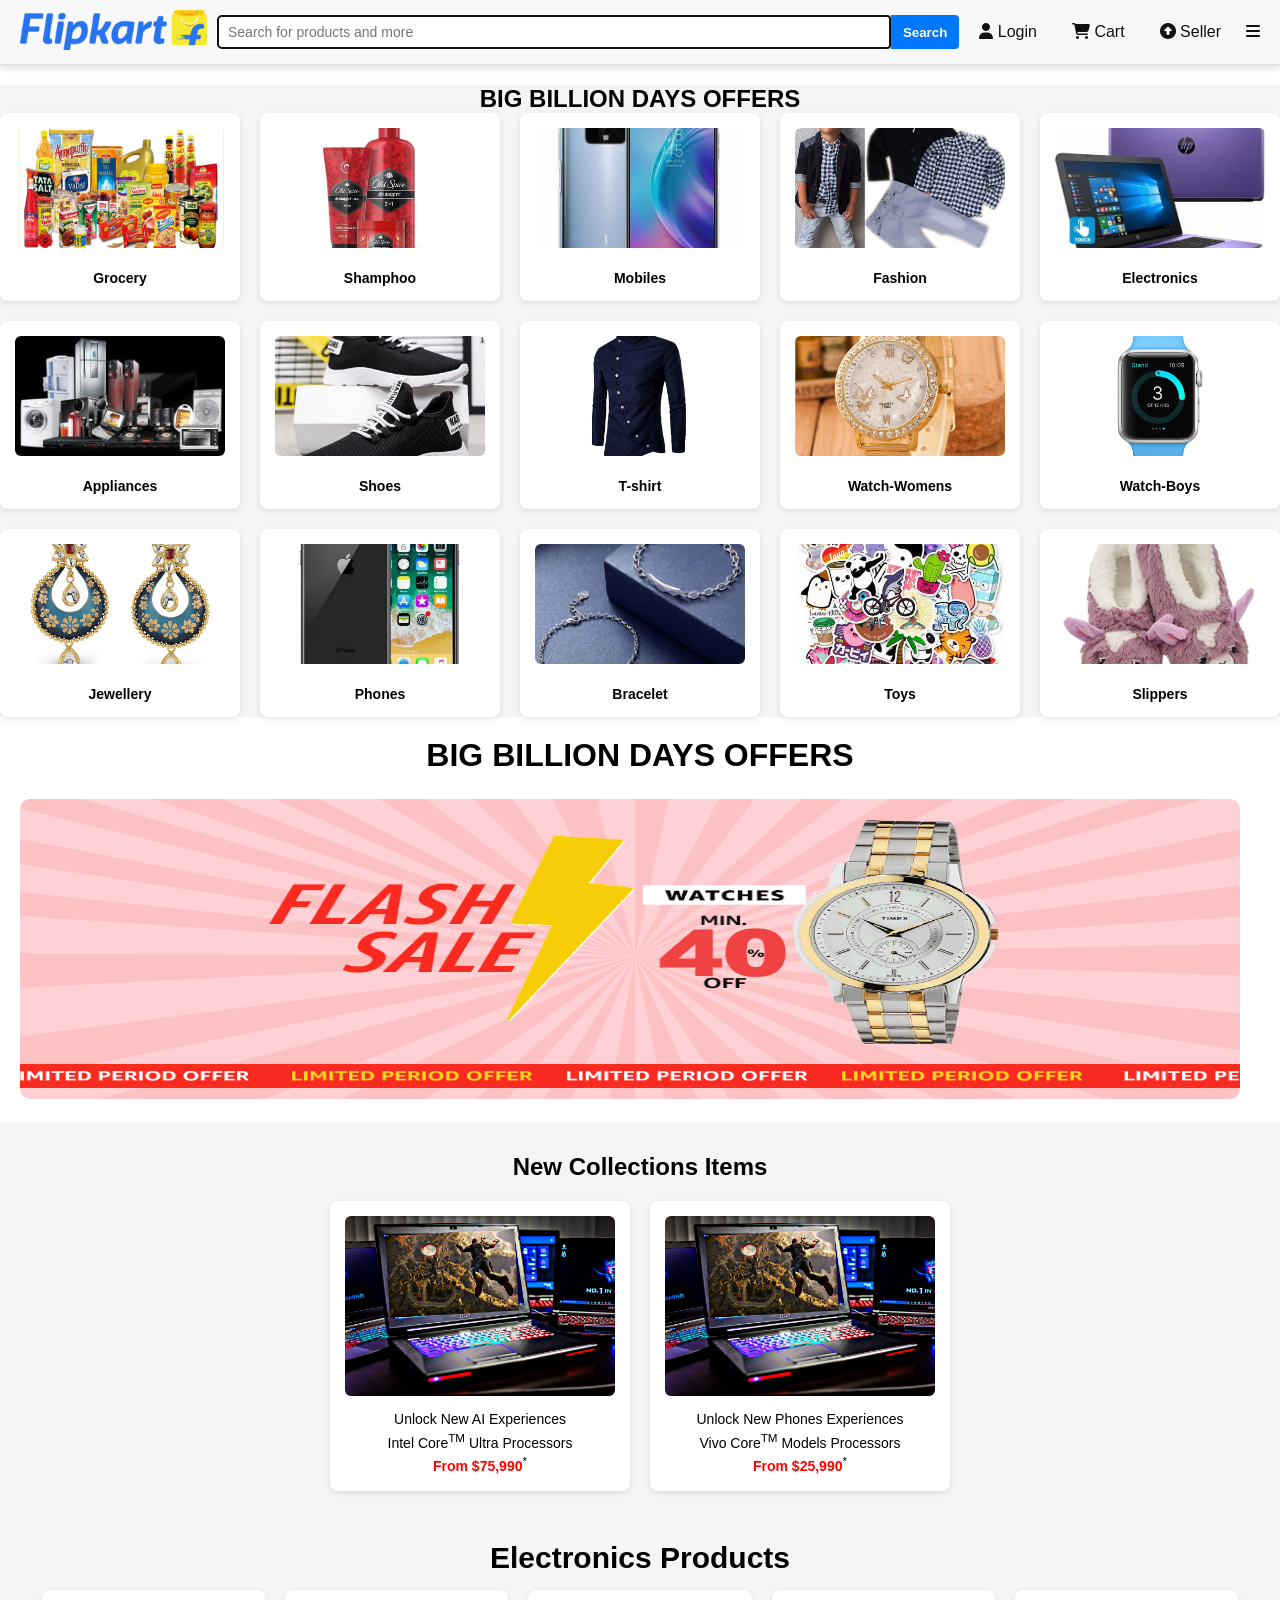
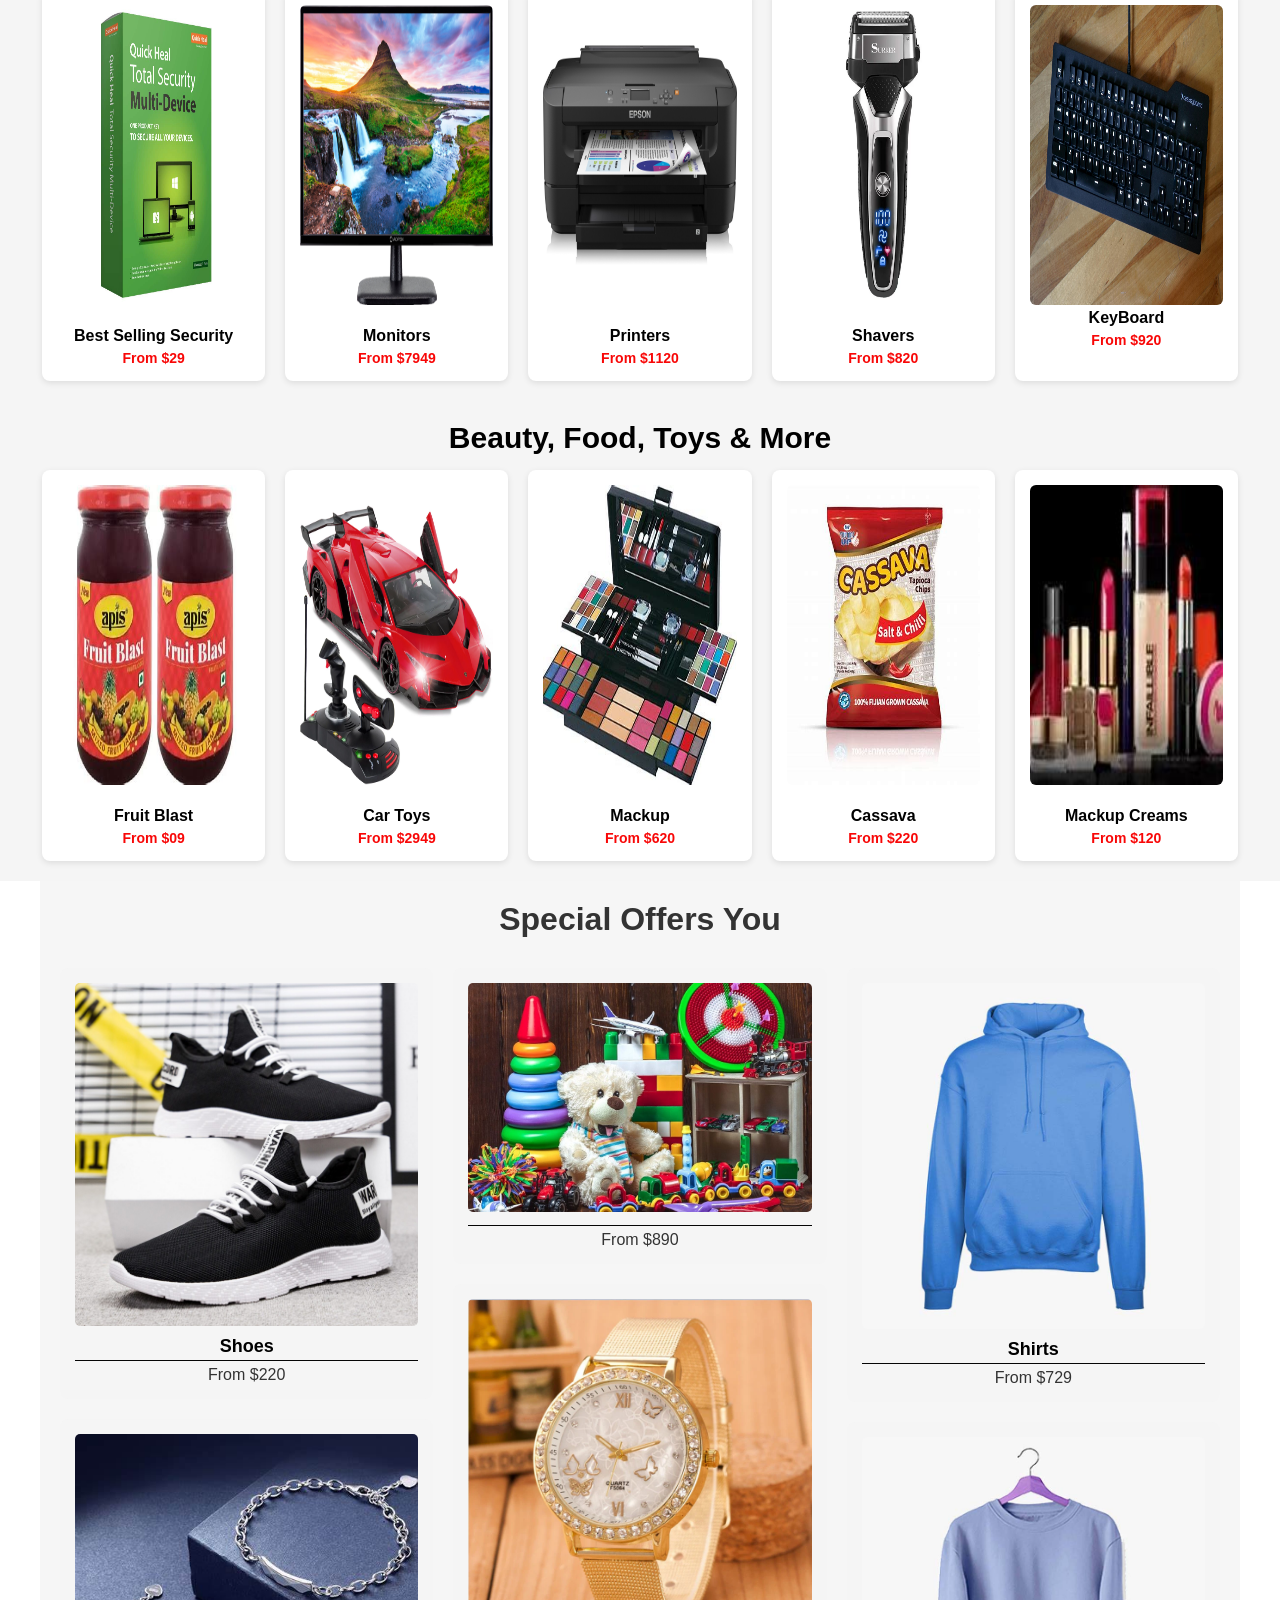
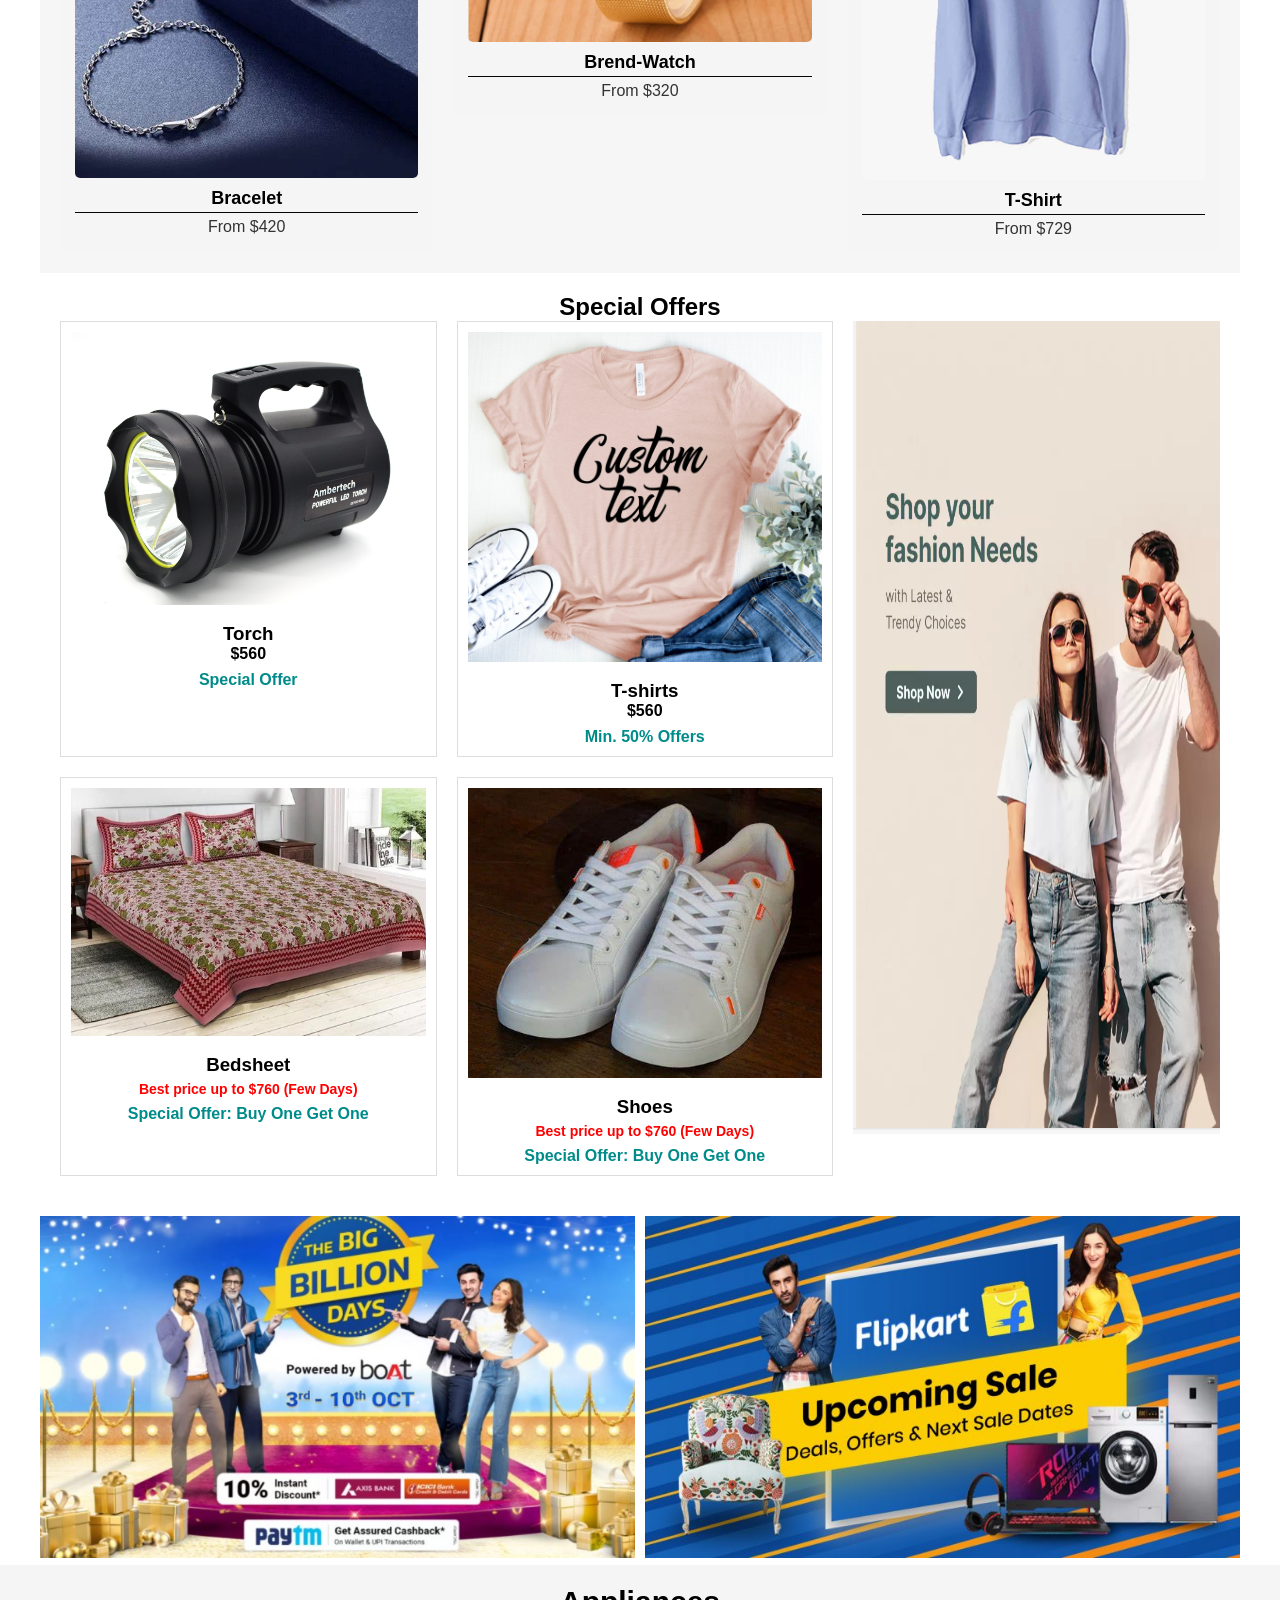
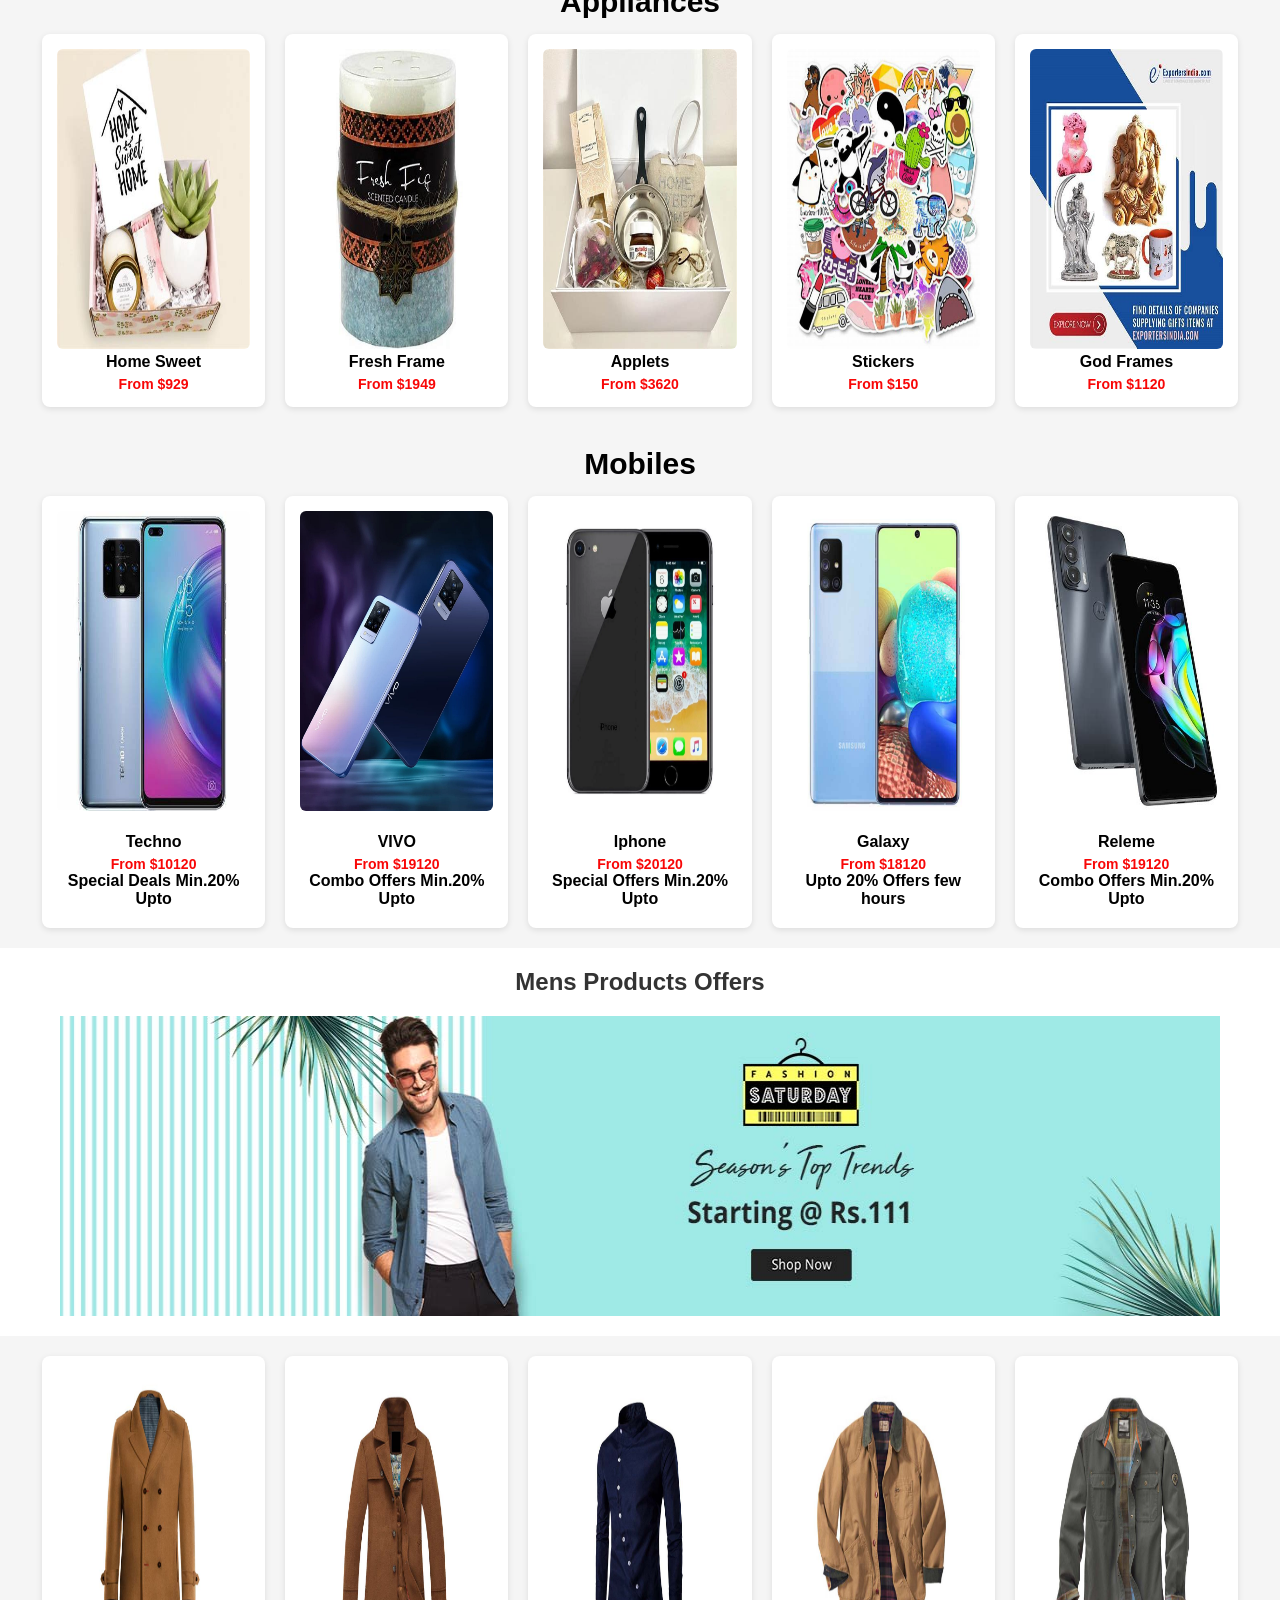
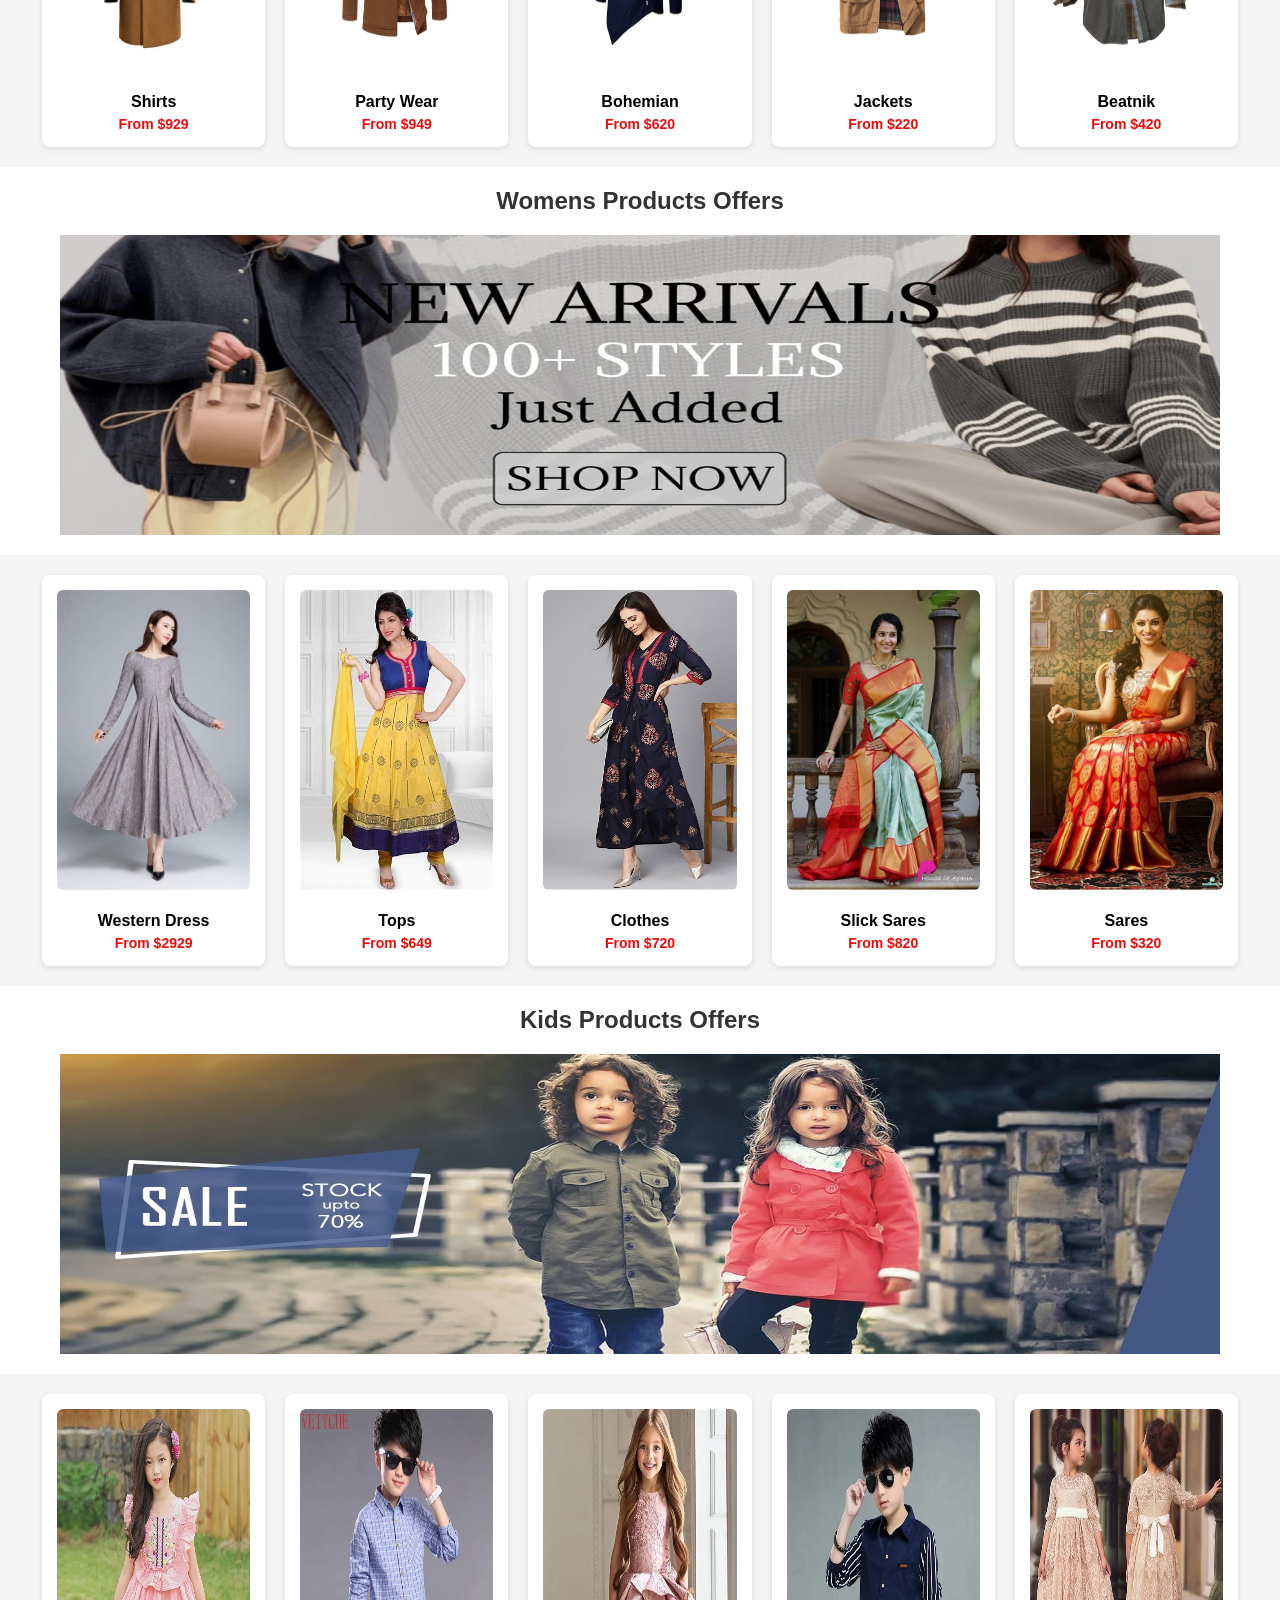
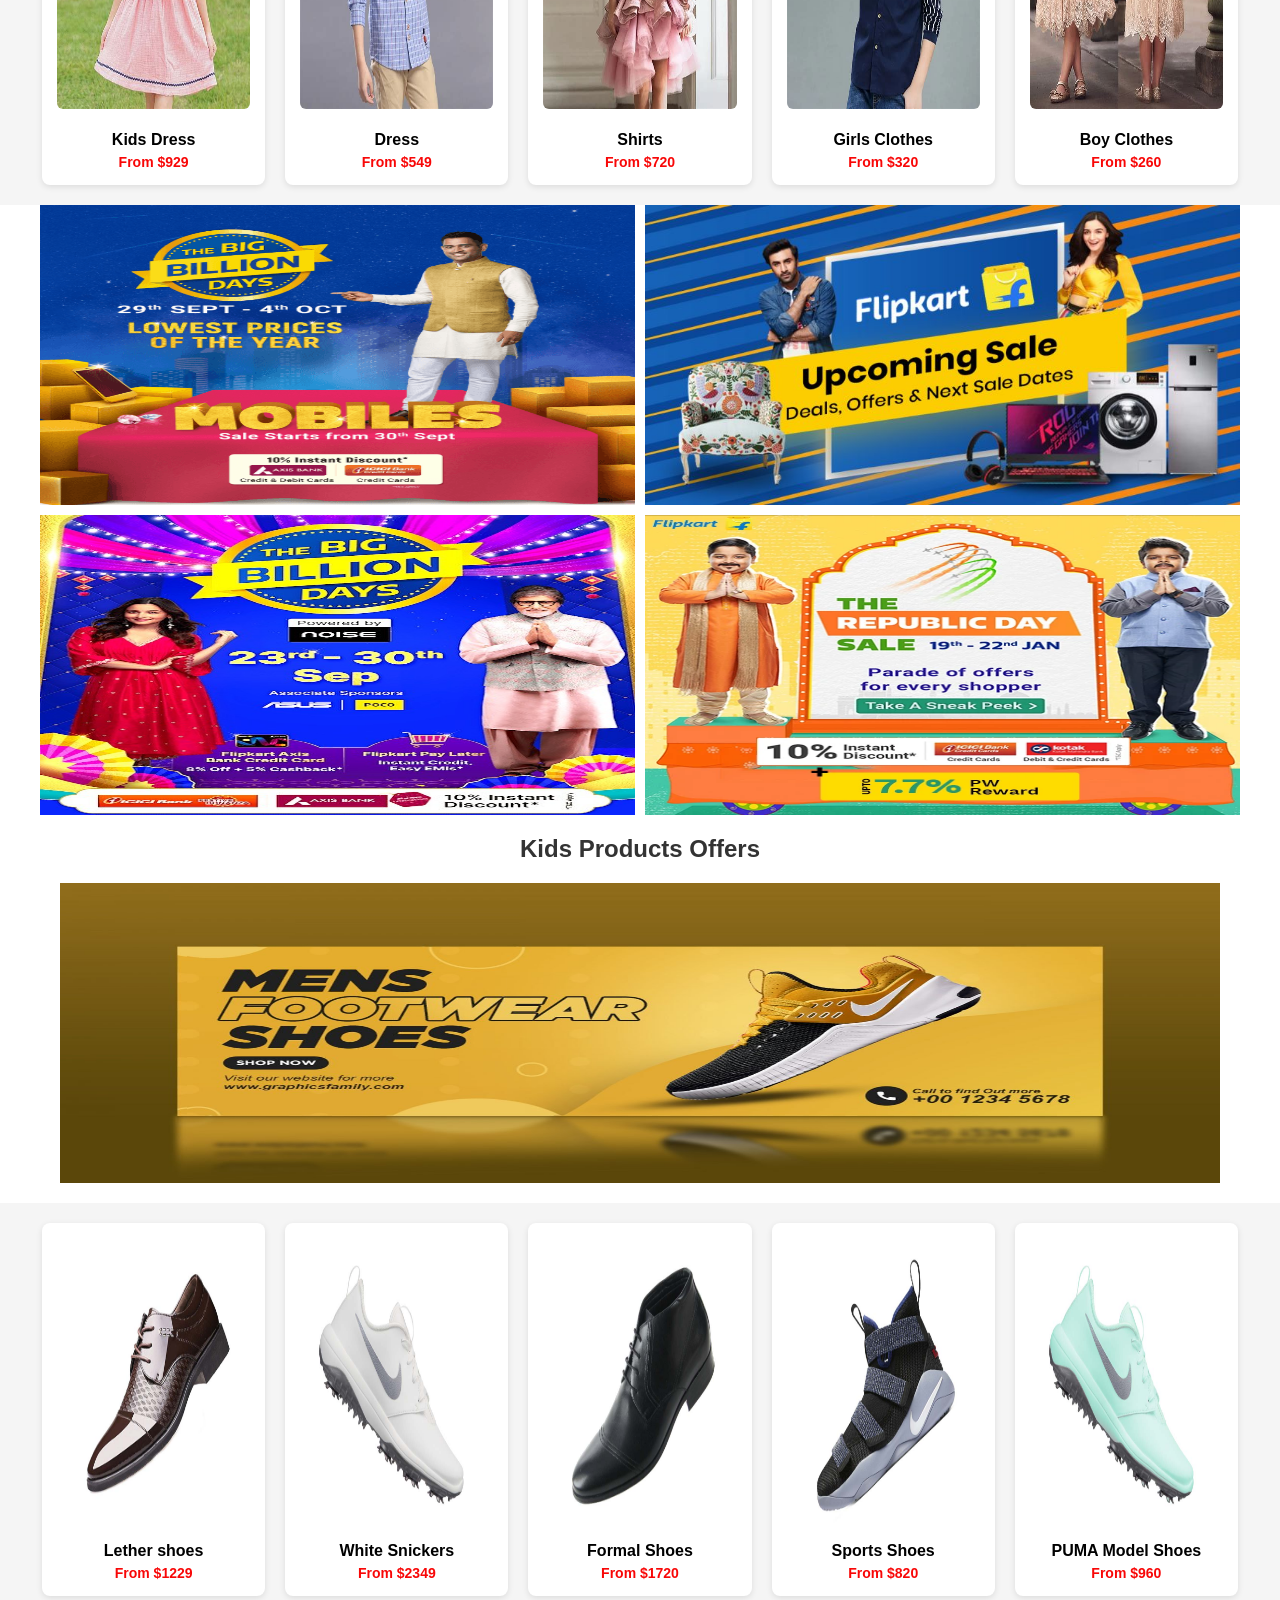
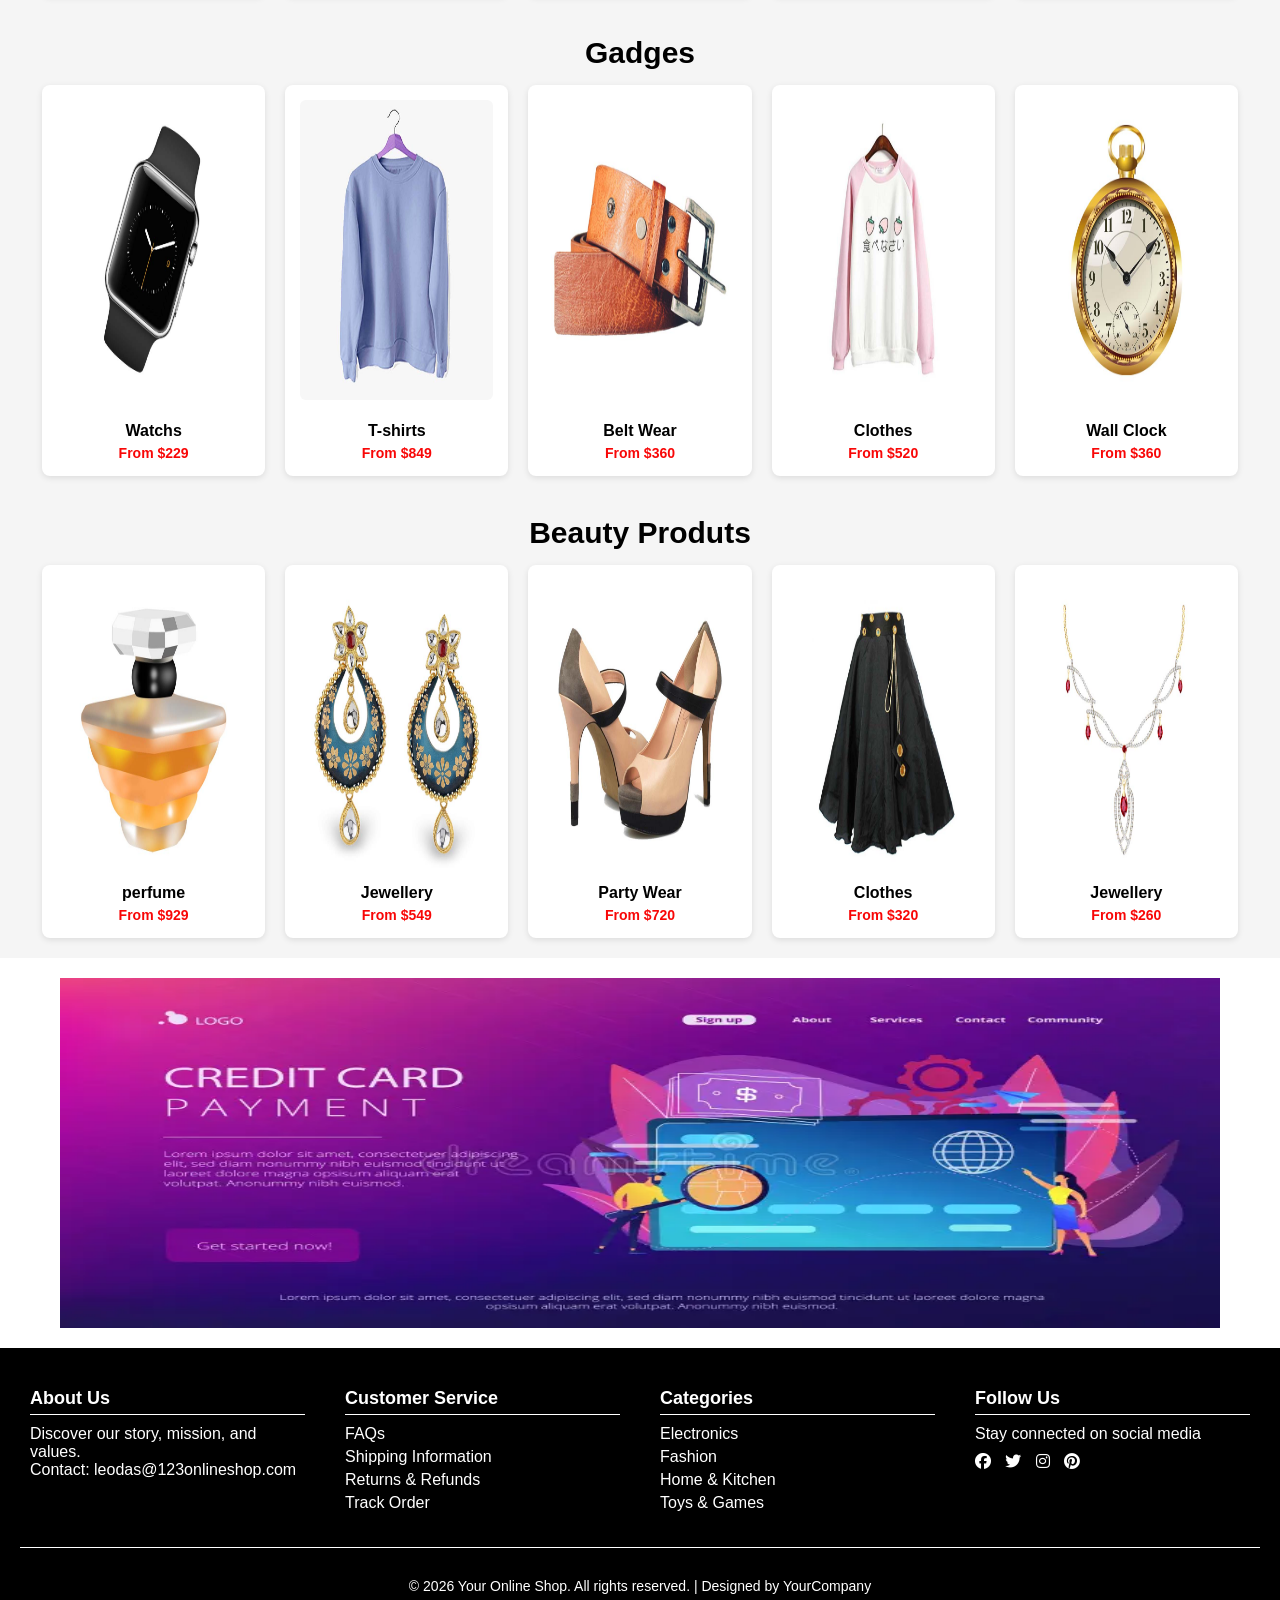
==== commit 4dc1c7e6: "MODIFIED: R#" ====
--- a/index.html
+++ b/index.html
@@ -1,902 +1,766 @@
 <!DOCTYPE html>
 <html lang="en">
+
 <head>
     <meta charset="UTF-8">
     <meta http-equiv="X-UA-Compatible" content="IE=edge">
     <meta name="viewport" content="width=device-width, initial-scale=1.0">
-    <title>
-        DEMO PROJECT
-    </title>
-    <link rel="stylesheet" type="text/css" href="style.css">
-
+    <title>Flipkart</title>
+    <link rel="stylesheet" type="text/css" href="./assert/css/navbarFooter.css"">
+    <link rel=" stylesheet" href="./assert/css/index.css">
+    <link rel="icon" href="./assert/images/logos.png" type="image/png">
     <link href="https://cdnjs.cloudflare.com/ajax/libs/font-awesome/6.5.1/css/all.min.css" rel="stylesheet" />
 </head>
+
 <body>
-                                              <!--header-->
     <header>
         <div id="header">
-            <div class="img">
-                <img src="logo.png">
-            </div>
+            <div class="logo">
+                <img src="./assert/img/flipkarts.png" alt="Logo">
+            </div>
+
             <div class="search-bar">
-                <input type="text" id="search-input" name="search-bar" placeholder="search for Products and More" autofocus>
-                <div id="searchSuggestions"></div>
-
-            </div>
-            <button class="search-button"> Search </button>
-            <nav>
-
+                <input type="text" id="search-input" placeholder="Search for products and more" autofocus>
+                <button class="search-button">Search</button>
+            </div>
+
+            <div class="hamburger" id="hamburger">
+                <i class="fas fa-bars"></i>
+            </div>
+
+            <nav id="nav-menu">
                 <ul>
                     <li>
                         <a href="Login.html">
                             <i class="fas fa-user"></i>
-                            <span class="link-text">Login</span>
+                            <span>Login</span>
                         </a>
                     </li>
-
                     <li>
                         <a href="card.html">
-                            <i class="fa-solid fa-cart-shopping"></i>
-                            <span class="link-text">Cart</span>
+                            <i class="fas fa-shopping-cart"></i>
+                            <span>Cart</span>
                         </a>
                     </li>
                     <li>
                         <a href="seller.html">
-                            <i class="fa-solid fa-circle-up"></i>
-                            <span class="link-text">Seller </span>
+                            <i class="fas fa-circle-up"></i>
+                            <span>Seller</span>
                         </a>
+                    </li>
+                    <li class="special-icon">
+                        <i class="fas fa-bars"></i>
                     </li>
                 </ul>
             </nav>
         </div>
     </header>
-    <br>
-                                      <!--Groups of items-->
-    <div id="sectio">
-            
-        <div>
-                <img src="grocery.jpg">
-                <p><b>Grocery</b></p>
-        </div>
-        
-        <div>
-                <img src="phone.jfif">
-                <p>Mobiles</p>
-        </div>    
-
-        <div>
-                <img src="fashion.webp">
-                <p>Fashion</p>
-        </div>
-
-        <div>
-                <img src="Electronics.jfif">
-                <p>Electronics </p>
-         </div>  
-
-         <div>
-                <img src="appliances.jpg">
-                <p>Appliances </p>
-         </div>
-
-        <div>
-                <img src="shoe.jpg">
-                <p>Shoes </p>
-         </div>
-
-        <div>
-                <img src="p2.webp">
-                <p>Phones</p>
-        </div>
-
-        <div>
-            <img src="let.jfif">
-            <p>Bracelet</p>
-        </div>
-
-        <div>
-            <img src="img/watch-3.jpg">
-            <p>Wall Clock </p>
-        </div>
-
-        <div>
-          <img src="sp.jpg">
-          <p>Slipers</p>
-        </div>
-
-        <div>
-            <img src="img/shampoo.jpg">
-            <p>Shampoo </p>
-        </div>
-
-        <div>
-          <img src="img/shirt-1.jpg">
-          <p>Shirts</p>
-        </div>
-
-        <div>
-            <img src="img/jewellery-1.jpg">
-            <p>jewellery</p>
-        </div>
-
-        <div>
-          <img src="img/watch-2.jpg">
-          <p>Watchs</p>
-        </div>
-
-        <div>
-            <img src="sticker.jfif">
-            <p>Strickers</p>
-        </div>
-
-        <div>
-          <img src="img/jacket-3.jpg">
-          <p>Jackets</p>
-        </div>
-
-            
+
+    <section class="collection-section">
+        <h1 id="collections-items">BIG BILLION DAYS OFFERS</h1>
+        <div class="collection-items">
+
+            <div class="section-item">
+                <img src="./assert/img/grocery.jpg" alt="Grocery">
+                &nbsp;<p><b>Grocery</b></p>
+            </div>
+
+            <div class="section-item">
+                <img src="./assert/img/shampoo.jpg" alt="Shamphoo">
+                &nbsp;<p><b>Shamphoo</b></p>
+            </div>
+
+            <div class="section-item">
+                <img src="./assert/img/phone.jfif" alt="Mobiles">
+                &nbsp;<p><b>Mobiles</b></p>
+            </div>
+
+            <div class="section-item">
+                <img src="./assert/img/fashion.webp" alt="Fashion">
+                &nbsp;<p><b>Fashion</b></p>
+            </div>
+
+            <div class="section-item">
+                <img src="./assert/img/Electronics.jfif" alt="Electronics">
+                &nbsp;<p><b>Electronics</b></p>
+            </div>
+
+            <div class="section-item">
+                <img src="./assert/img/appliances.jpg" alt="Appliances">
+                &nbsp;<p><b>Appliances</b></p>
+            </div>
+
+            <div class="section-item">
+                <img src="./assert/img/shoe.jpg" alt="Shoes">
+                &nbsp;<p><b>Shoes</b></p>
+            </div>
+
+            <div class="section-item">
+                <img src="./assert/img/shirt-1.jpg" alt="T-shirt">
+                &nbsp;<p><b>T-shirt</b></p>
+            </div>
+
+            <div class="section-item">
+                <img src="./assert/img/wat.webp" alt="Watch-womwns">
+                &nbsp;<p><b>Watch-Womens</b></p>
+            </div>
+
+            <div class="section-item">
+                <img src="./assert/img/watch-1.jpg" alt="Watch-boys">
+                &nbsp;<p><b>Watch-Boys</b></p>
+            </div>
+
+            <div class="section-item">
+                <img src="./assert/img/jewellery-1.jpg" alt="Jewellery">
+                &nbsp;<p><b>Jewellery</b></p>
+            </div>
+
+            <div class="section-item">
+                <img src="./assert/img/p2.webp" alt="Phones">
+                &nbsp;<p><b>Phones</b></p>
+            </div>
+
+            <div class="section-item">
+                <img src="./assert/img/let.jfif" alt="Bracelet">
+                &nbsp;<p><b>Bracelet</b></p>
+            </div>
+
+            <div class="section-item">
+                <img src="./assert/img/sticker.jfif" alt="Toys">
+                &nbsp;<p><b>Toys</b></p>
+            </div>
+
+            <div class="section-item">
+                <img src="./assert/img/sp.jpg" alt="Slippers">
+                &nbsp;<p><b>Slippers</b></p>
+            </div>
+
+        </div>
+    </section>
+
+    <section class="big-sales">
+        <div class="sales-offer">
+            <h1>BIG BILLION DAYS OFFERS</h1>
+            <div>
+
+                <div class="contss">
+                    <div class="product-itemss">
+                        <img src="./assert/img/bbb2.gif">
+                    </div>
+                </div>
+    </section>
+
+
+    <section class="section-content">
+        <div class="section-head">
+            <h1>New Collections Items</h1>
+        </div>
+        <div id="section-center">
+            <div class="section-product">
+                <img src="./assert/img/laptop.jpg" alt="laptop">
+
+                <p class="section-letter">
+                    Unlock New AI Experiences<br>
+                    Intel Core<sup>TM</sup> Ultra Processors<br>
+                    <b>From $75,990</b><sup>*</sup>
+                </p>
+            </div>
+
+            <div class="section-product">
+                <img src="./assert/img/laptop.jpg" alt="phone">
+                <p class="section-letter">
+                    Unlock New Phones Experiences<br>
+                    Vivo Core<sup>TM</sup> Models Processors<br>
+                    <b>From $25,990</b><sup>*</sup>
+                </p>
+            </div>
+        </div>
+    </section>
+
+    <section class="section-product-items">
+        <div class="product-items-lists">
+            <h1>Electronics Products</h1>
+            <div>
+                <div class="products-item">
+                    <div class="product-item">
+                        <img src="./assert/img/heal.jpg" alt="heal">
+                        &nbsp;<h3>Best Selling Security</h3>
+                        <p><b>From $29</b></p>
+
+                    </div>
+
+                    <div class="product-item">
+                        <img src="./assert/img/computer.jpg" alt="computer">
+                        &nbsp;<h3>Monitors</h3>
+                        <p><b>From $7949</b></p>
+                    </div>
+
+                    <div class="product-item">
+                        <img src="./assert/img/printers.jpg" alt="printers">
+                        &nbsp;<h3>Printers</h3>
+                        <p><b>From $1120</b></p>
+
+                    </div>
+
+                    <div class="product-item">
+                        <img src="./assert/img/shave.webp" alt="shave">
+                        &nbsp;<h3>Shavers</h3>
+                        <p><b>From $820</b></p>
+                    </div>
+
+                    <div class="product-item">
+                        <img src="./assert/img/key.jpg" alt="key">
+                        <h3>KeyBoard</h3>
+                        <p><b>From $920</b></p>
+                    </div>
+                </div>
+    </section>
+
+    <section class="section-product-items">
+        <div class="product-items-lists">
+            <h1>Beauty, Food, Toys & More</h1>
+            <div>
+                <div class="products-item">
+                    <div class="product-item">
+                        <a href="Beauty.html"><img src="./assert/img/fo1.jfif" alt="Blast"></a>
+                        &nbsp;<h3>Fruit Blast</h3>
+                        <p><b>From $09</b></p>
+                    </div>
+
+                    <div class="product-item">
+                        <a href="Beauty.html"><img src="./assert/img/car.webp" alt="car"></a>
+                        &nbsp; <h3>Car Toys</h3>
+                        <p><b>From $2949</b></p>
+                    </div>
+
+                    <div class="product-item">
+                        <a href="Beauty.html"><img src="./assert/img/be4.jfif" alt="toy"></a>
+                        &nbsp;<h3>Mackup</h3>
+                        <p><b>From $620</b></p>
+                    </div>
+
+                    <div class="product-item">
+                        <a href="Beauty.html"><img src="./assert/img/fo5.jfif" alt="boost"></a>
+                        &nbsp;<h3>Cassava</h3>
+                        <p><b>From $220</b></p>
+                    </div>
+
+                    <div class="product-item">
+                        <a href="Beauty.html"> <img src="./assert/img/be7.jfif" alt="yogomat"></a>
+                        &nbsp;<h3>Mackup Creams</h3>
+                        <p><b>From $120</b></p>
+                    </div>
+                </div>
+    </section>
+
+    <section class="section-product-collection">
+        <h1 class="section-title">Special Offers You</h1>
+
+        <div class="products-wrapper">
+            <div class="side-column">
+                <div class="card">
+                    <img src="./assert/img/shoe.jpg" alt="Shoes">
+                    <h3>Shoes</h3>
+                    <p>From $220</p>
+                </div>
+
+                <div class="card">
+                    <img src="./assert/img/let.jfif" alt="Bracelet">
+                    <h3>Bracelet</h3>
+                    <p>From $420</p>
+                </div>
+            </div>
+
+            <div class="center-column">
+                <div class="card center-card">
+                    <img src="./assert/img/toys.jpg" alt="special-offer">
+                    <h3></h3>
+                    <p>From $890</p>
+                </div>
+
+                <div class="card center-card">
+                    <img src="./assert/img/wat.webp" alt="special-offer">
+                    <h3>Brend-Watch</h3>
+                    <p>From $320</p>
+                </div>
+            </div>
+
+            <div class="side-column">
+                <div class="card">
+                    <img src="./assert/img/2.jpg" alt="shirts">
+                    <h3>Shirts</h3>
+                    <p>From $729</p>
+                </div>
+
+                <div class="card">
+                    <img src="./assert/img/3.jpg" alt="t-shirt">
+                    <h3>T-Shirt</h3>
+                    <p>From $729</p>
+                </div>
+            </div>
+        </div>
+    </section>
+
+    <section>
+        <div id="special-offers">
+            <h1 style="text-align: center;">Special Offers</h1>
+            <div class="offers-container">
+                <div class="products-left">
+                    <div class="product-row">
+                        <div class="product-card">
+                            <a href="./pages/SpecialOffers.html"><img src="./assert/img/tourch.jpg" alt="Torch"></a>
+                            &nbsp;<h3>Torch</h3>
+                            <p><b>$560</b></p>
+                            <h2>Special Offer</h2>
+                        </div>
+
+                        <div class="product-card">
+                            <a href="./pages/SpecialOffers.html"><img src="./assert/img/dress.webp" alt="T-shirts"></a>
+                            &nbsp;<h3>T-shirts</h3>
+                            <p><b>$560</b></p>
+                            <h2>Min. 50% Offers</h2>
+                        </div>
+                    </div>
+
+                    <div class="product-row">
+                        <div class="product-card">
+                            <a href="./pages/SpecialOffers.html"><img src="./assert/img/bed.webp" alt="Bedsheet"></a>
+                            &nbsp;<h3>Bedsheet</h3>
+                            <h4><b>Best price up to $760 (Few Days)</b></h4>
+                            <h2>Special Offer: Buy One Get One</h2>
+                        </div>
+
+                        <div class="product-card">
+                            <a href="./pages/SpecialOffers.html"><img src="./assert/img/sh.jfif" alt="Shoes"></a>
+                            &nbsp;<h3>Shoes</h3>
+                            <h4><b>Best price up to $760 (Few Days)</b></h4>
+                            <h2>Special Offer: Buy One Get One</h2>
+                        </div>
+                    </div>
+                </div>
+
+                <div class="banner-right">
+                    <img src="./assert/img/fash.PNG" alt="Special Offer Banner">
+                </div>
+            </div>
+        </div>
+    </section>
+
+    <section class="collection-img">
+        <div class="left-img">
+            <img src="./assert/img/ban.jpg" alt="img-1">
+        </div>
+
+        <div class="right-img">
+            <img src="./assert/img/bann.jpg" alt="img-2">
+        </div>
+    </section>
+
+    <section class="section-product-items">
+        <div class="product-items-lists">
+            <h1>Appliances</h1>
+            <div>
+                <div class="products-item">
+                    <div class="product-item">
+                        <a href="./pages/Electronics.html"><img src="./assert/img/ho1.jfif" alt="vase"></a>
+                        <h3>Home Sweet</h3>
+                        <p><b>From $929</b></p>
+                    </div>
+
+                    <div class="product-item">
+                        <a href="Electronics.html"><img src="./assert/img/ho7.jfif" alt="frame"></a>
+                        <h3>Fresh Frame</h3>
+                        <p><b>From $1949</b></p>
+                    </div>
+
+                    <div class="product-item">
+                        <a href="Electronics.html"><img src="./assert/img/ho2.jfif" alt="god"></a>
+                        <h3>Applets</h3>
+                        <p><b>From $3620</b></p>
+                    </div>
+
+                    <div class="product-item">
+                        <a href="Electronics.html"><img src="./assert/img/sticker.jfif" alt="stickers"></a>
+                        <h3>Stickers</h3>
+                        <p><b>From $150</b></p>
+                    </div>
+
+                    <div class="product-item">
+                        <a href="Electronics.html"><img src="./assert/img/ho4.jfif" alt="paint picture"></a>
+                        <h3>God Frames</h3>
+                        <p><b>From $1120</b></p>
+                    </div>
+                </div>
+    </section>
+
+    <section class="section-product-items">
+        <div class="product-items-lists">
+            <h1>Mobiles</h1>
+            <div>
+                <div class="products-item">
+                    <div class="product-item">
+                        <a href="./pages/Mobile.html"><img src="./assert/img/ph1.jfif"></a>
+                        &nbsp;<h3>Techno</h3>
+                        <p><b>From $10120</b></p>
+                        <h3>Special Deals Min.20% Upto</h3>
+                    </div>
+
+                    <div class="product-item">
+                        <a href="./pages/Mobile.html"> <img src="./assert/img/p4.jpg"></a>
+                        &nbsp;<h3>VIVO</h3>
+                        <p><b>From $19120</b></p>
+                        <h3>Combo Offers Min.20% Upto</h3>
+                    </div>
+
+                    <div class="product-item">
+                        <a href="./pages/Mobile.html"><img src="./assert/img/p2.webp"></a>
+                        &nbsp;<h3>Iphone</h3>
+                        <p><b>From $20120</b></p>
+                        <h3>Special Offers Min.20% Upto</h3>
+                    </div>
+
+                    <div class="product-item">
+                        <a href="./pages/Mobile.html"> <img src="./assert/img/p3.jpg"></a>
+                        &nbsp;<h3>Galaxy</h3>
+                        <p><b>From $18120</b></p>
+                        <h3>Upto 20% Offers few hours</h3>
+                    </div>
+
+                    <div class="product-item">
+                        <a href="./pages/Mobile.html"> <img src="./assert/img/m10.jfif"></a>
+                        &nbsp;<h3>Releme</h3>
+                        <p><b>From $19120</b></p>
+                        <h3>Combo Offers Min.20% Upto</h3>
+                    </div>
+
+                </div>
+    </section>
     </div>
 
-
-
-   
-                                         <!--0 block-->
-                                         <section id="alignqss">
-                                            <div class="contss">
-                                            <h1 style=" font-size: 40px; text-align: center;">BIG BILLION DAYS OFFERS</h1>
-                                            <div>
-                                    
-                                            <div class="contss">
-                                                <div class="product-itemss">
-                                                    <img src="bbb2.gif" width="99%" height="400px">
-                                                </div>
-                                            </div>
-                                        </section>
-
-                                     
-                                    <!--1 block-->
-
-                                    <section id="alignq">
-                                        <div class="cont">
-                                        <h1  style=" font-size: 40px; text-align: center;">Electronics Products</h1> 
-                                        <div>
-                                
-                                        <div class="cont">
-                                            <div class="product-item">
-                                                <a href="Electronics.html"><img src="img/El4.jfif" alt="heal"></a>
-                                                <h3>Best Selling HeadPhones</h3>
-                                                <p><b>From $29</b></p>
-                                         
-                                            </div>
-                                    
-                                            <div class="product-item">
-                                                <a href="Electronics.html"><img src="img/El5.jfif" alt="computer"></a>
-                                                <h3>Monitors</h3>
-                                                <p><b>From $7949</b></p>
-                                            </div>
-                                    
-                                            <div class="product-item">
-                                                <a href="Electronics.html"> <img src="img/El10.jfif" alt="printers"></a>
-                                                <h3>VideoGames & Others</h3>
-                                                <p><b>From $1120</b></p>
-                                          
-                                            </div>
-                                    
-                                            <div class="product-item">
-                                                <a href="Electronics.html"> <img src="img/El7.jfif" alt="shave"></a>
-                                                <h3>Camera</h3>
-                                                <p><b>From $820</b></p>
-                                            </div>
-                                    
-                                            <div class="product-item">
-                                                <a href="Electronics.html"></a><img src="img/El8.jfif" alt="key"></a>
-                                                <h3>Home Products</h3>
-                                                <p><b>From $920</b></p>
-                                            </div>
-                                        </div>
-                                    </section>
-                                    <br>
-  
-                                               <!--2 Block-->
-                                               <section id="alignq">
-                                                <div class="cont">
-                                                <h1  style=" font-size: 40px; text-align: center;">Beauty, Food, Toys & More</h1>
-                                                <div>
-
-                                                <div class="cont">
-                                                    <div class="product-item">
-                                                        <a href="Beauty.html"><img src="img/fo1.jfif" alt="car"></a>
-                                                        <h3>Fruit Blast</h3>
-                                                        <p><b>From $129</b></p>
-                                                    </div>
-                                            
-                                                    <div class="product-item">
-                                                        <a href="Beauty.html"><img src="car.webp" alt="car"></a>
-                                                       <h3>Car Toys</h3>
-                                                        <p><b>From $2949</b></p>
-                                                    </div>
-                                            
-                                                    <div class="product-item">
-                                                        <a href="Beauty.html"><img src="img/be4.jfif" alt="toy"></a>
-                                                        <h3>Mackup</h3>
-                                                        <p><b>From $620</b></p>
-                                                    </div>
-                                            
-                                                    <div class="product-item">
-                                                        <a href="Beauty.html"><img src="img/fo5.jfif" alt="boost"></a>
-                                                        <h3>Cassava</h3>
-                                                        <p><b>From $220</b></p>
-                                                    </div>
-                                            
-                                                    <div class="product-item">
-                                                        <a href="Beauty.html"> <img src="img/be7.jfif" alt="yogomat"></a>
-                                                        <h3>Mackup Creams</h3>
-                                                        <p><b>From $120</b></p>
-                                                    </div>
-                                                </div>
-                                            </section>
-
-
-
-                                            <div id="center">
-                                                <div class="product">
-                                                    <img src="laptop.jpg" alt="laptop">
-                                            
-                                                    <p class="letter">
-                                                        Unlock New AI Experiences<br>
-                                                        Intel Core<sup>TM</sup> Ultra Processors<br>
-                                                        <b style="color: red;">From $75,990</b><sup>*</sup>
-                                                    </p>
-                                                
-                                                </div>
-                                            
-                                                <div class="product">
-                                                    <img src="laptop.jpg" alt="phone">
-                                                    <p class="letter">
-                                                        Unlock New Phones Experiences<br>
-                                                        Vivo Core<sup>TM</sup> Models Processors<br>
-                                                        <b style="color: red;">From $25,990</b><sup>*</sup>
-                                                    </p>
-                                                </div>
-                                            </div>                             
-
-
-                                                 <!--3 Block-->
-                                                 <div class="contente">
-
-                                                   <div class="post">
-                                                      <h1 style=" font-size: 40px;">Specials Offers For You</h1> 
-                                                   </div>
-                                                
-                                                   
-                                                    
-                                                    <div class="post">
-                                                        <div class="product-item">
-                                                            <a href="SpecialOffers.html"><img src="shoe.jpg" alt="shoes"></a>
-                                                            <h3>Shoes</h3>
-                                                            <p><b>From $220</b></p>
-                                                        </div>
-                                                
-                                                        <div class="product-item">
-                                                            <a href="SpecialOffers.html"><img src="let.jfif" alt="bracelet"></a>
-                                                            <h3>Bracelet</h3>
-                                                            <p><b>From $420</b></p>
-                                                        </div>
-                                                
-                                                        <div class="product-item">
-                                                            <a href="SpecialOffers.html"><img src="watch.jfif" alt="Smart Watch"></a>
-                                                            <h3>Smart Watch</h3>
-                                                            <p><b>From $3420</b></p>
-                                                        </div>
-
-                                                        <div class="product-item">
-                                                            <a href="SpecialOffers.html"><img src="img/2.jpg" alt="Smart Watch"></a>
-                                                            <h3>Shirts</h3>
-                                                            <p><b>From $729</b></p>
-                                                        </div>
-                                                    
-                                                </div>
-                                            </div><br>
-                                                
-                                             <!--4 Block-->
-                                             <div id="const">
-                                               
-                                                <div class="post">
-                                                    <h1 style=" font-size: 40px; color:darkcyan;">Specials Offers</h1> 
-                                                    <img src="fash.PNG" width=300px; height="700px">
-                                                 </div>
-                                                <div class="bat">
-                                                    <div class="product-item">
-                                                        <a href="SpecialOffers.html"><img src="tourch.jpg" alt="Torch"></a>
-                                                        <h3>Torch</h3>
-                                                        <p><b>$560</b></p>
-                                                        <h2>Special Offer</h2>
-                                                    </div>
-                                            
-                                                    <div class="product-item">
-                                                        <a href="SpecialOffers.html"><img src="dress.webp" alt="T-shirts"></a>
-                                                        <h3>T-shirts</h3>
-                                                        <p><b>$560</b></p>
-                                                        <h2>Min. 50% Offers</h2>
-                                                    </div>
-                                                    </div>
-                                                    
-                                                    <div class="mmm">
-                                                    <div class="product-item">
-                                                        <a href="SpecialOffers.html"><img src="bed.webp" alt="Bedsheet"></a>
-                                                        <h3>Bedsheet</h3>
-                                                        <h4 style="color: red;"><b>Best price up to $760 (Few Days)</b></h4>
-                                                        <h2>Special Offer buy one get one</h2>
-                                                    </div>
-
-                                                    <div class="product-item">
-                                                        <a href="SpecialOffers.html"><img src="sh.jfif" alt="Bedsheet"></a>
-                                                        <h3>Shoes</h3>
-                                                        <h4 style="color: red;"><b>Best price up to $760 (Few Days)</b></h4>
-                                                        <h2>Special Offer buy one get one</h2>
-                                                    </div>
-                                                    </div>
-                                            
-                                                <div class="fixed">
-                                                    <div class="product-item">
-                                                        <a href="SpecialOffers.html"> <img src="clock.jfif" alt="Wall Clocks"></a>
-                                                        <h3>Wall Clocks</h3>
-                                                        <h4><b>$7890</b></h4>
-                                                        <h2>Min. 50% Offers</h2>
-                                                    </div>
-                                            
-                                                    <div class="product-item">
-                                                        <a href="SpecialOffers.html"><img src="pic.PNG" alt="Bluetooth"></a>
-                                                        <h3>Mobiles</h3>
-                                                        <h4><b>$7890</b></h4>
-                                                        <h2>Min. 20% Offers</h2>
-                                                    </div>
-                                                </div>
-                                            </div><br>
-                                            
+    <section class="product-litem-gender">
+        <div class="gender-banner">
+            <h1>Mens Products Offers</h1>
+                <div class="gener-product">
+                        <img src="./assert/img/bbb1.jpg" alt="mens-peoducts">
+                </div>
+        </div>
+    </section>
+
+    <section class="section-product-items">
+        <div class="product-items-lists">
+          <div class="products-item">
+            <div class="product-item">
+                <a href="Boys.html"><img src="./assert/img/jacket-5.jpg" alt="Shirt"></a>
+                &nbsp; <h3>Shirts</h3>
+                <p><b>From $929</b></p>
+            </div>
+
+            <div class="product-item">
+                <a href="Boys.html"><img src="./assert/img/jacket-6.jpg" alt="Party Wear"></a>
+                &nbsp;  <h3>Party Wear</h3>
+                <p><b>From $949</b></p>
+            </div>
+
+            <div class="product-item">
+                <a href="Boys.html"> <img src="./assert/img/shirt-1.jpg" alt="Bohemian"></a>
+                &nbsp; <h3>Bohemian</h3>
+                <p><b>From $620</b></p>
+            </div>
+
+            <div class="product-item">
+                <a href="Boys.html"><img src="./assert/img/jacket-1.jpg" alt="Jackets"></a>
+                &nbsp;  <h3>Jackets</h3>
+                <p><b>From $220</b></p>
+            </div>
+
+            <div class="product-item">
+                <a href="Boys.html"><img src="./assert/img/jacket-3.jpg" alt="Beatnik"></a>
+                &nbsp; <h3>Beatnik</h3>
+                <p><b>From $420</b></p>
+            </div>
+            </div>
+        </div>
+    </section>
+
+    <section class="product-litem-gender">
+        <div class="gender-banner">
+            <h1>Womens Products Offers</h1>
+                <div class="gener-product">
+                        <img src="./assert/img/wom.webp" alt="womens-peoducts">
+                </div>
+        </div>
+    </section>
+
+    <section class="section-product-items">
+        <div class="product-items-lists">
+          <div class="products-item">
+            <div class="product-item">
+                <a href="Girls.html"><img src="./assert/img/wo1.jfif" alt="Western Dress"></a>
+               &nbsp; <h3>Western Dress</h3>
+                <p><b>From $2929</b></p>
+            </div>
+
+            <div class="product-item">
+                <a href="Girls.html"><img src="./assert/img/wo10.jfif" alt="Tops"></a>
+                &nbsp; <h3>Tops</h3>
+                <p><b>From $649</b></p>
+            </div>
+
+            <div class="product-item">
+                <a href="Girls.html"><img src="./assert/img/wo2.jfif" alt="Clothes"></a>
+                &nbsp; <h3>Clothes</h3>
+                <p><b>From $720</b></p>
+
+            </div>
+
+            <div class="product-item">
+                <a href="Girls.html"><img src="./assert/img/wo7.jfif" alt="slick sares"></a>
+                &nbsp; <h3>Slick Sares</h3>
+                <p><b>From $820</b></p>
+            </div>
+
+            <div class="product-item">
+                <a href="Girls.html"><img src="./assert/img/wo6.jfif" alt="Sares"></a>
+                &nbsp; <h3>Sares</h3>
+                <p><b>From $320</b></p>
+            </div>
+            </div>
+        </div>
+    </section>
+
+    <section class="product-litem-gender">
+        <div class="gender-banner">
+            <h1>Kids Products Offers</h1>
+                <div class="gener-product">
+                        <img src="./assert/img/kids.jpg" alt="kids-peoducts">
+                </div>
+        </div>
+    </section>
+
+    <section class="section-product-items">
+        <div class="product-items-lists">
+          <div class="products-item">
+            <div class="product-item">
+                <a href="./pages/Kids.html"><img src="./assert/img/ki1.jfif" alt="kids"></a>
+                &nbsp;<h3>Kids Dress</h3>
+                <p><b>From $929</b></p>
+
+            </div>
+
+            <div class="product-item">
+                <a href="./pages/Kids.html"><img src="./assert/img/ki8.jfif" alt="Dress"></a>
+                &nbsp;<h3>Dress</h3>
+                <p><b>From $549</b></p>
+            </div>
+
+            <div class="product-item">
+                <a href="./pages/Kids.html"><img src="./assert/img/ki4.jfif" alt="shirt"></a>
+                &nbsp;<h3>Shirts</h3>
+                <p><b>From $720</b></p>
+
+            </div>
+
+            <div class="product-item">
+                <a href="./pages/Kids.html"><img src="./assert/img/ki7.jfif" alt="Girls Clothes"></a>
+                &nbsp;<h3>Girls Clothes</h3>
+                <p><b>From $320</b></p>
+            </div>
+
+            <div class="product-item">
+                <a href="./pages/Kids.html"><img src="./assert/img/ki6.jfif" alt="Boys Clothes"></a>
+                &nbsp;<h3>Boy Clothes</h3>
+                <p><b>From $260</b></p>
+            </div>
+            </div>
+        </div>
+    </section>
     
-                                               <!--5 Block-->
-                                               <article id="qwe">
-                                                <div class="art">
-                                                    <img src="ban.jpg" class="left-img" width="47%" height="400px">&nbsp;&nbsp;&nbsp;
-                                                    <img src="bann.jpg" class="right-img"  width="47%" height="400px">
-                                                </div>
-                                            </article>
-                                            
-    <br>
-                                               <!--6 block-->                                            
-
-                                            <section id="alignq">
-                                                <div class="cont">
-                                                <h1  style=" font-size: 40px; text-align: center;">Appliances</h1>
-                                                <div>
-
-                                                <div class="cont">
-                                                    <div class="product-item">
-                                                        <img src="img/ho1.jfif" alt="vase">
-                                                        <a href="Electronics.html"><h3>Home Sweet</h3></a>
-                                                        <p><b>From $929</b></p>
-                                                    </div>
-                                            
-                                                    <div class="product-item">
-                                                        <a href="Electronics.html"><img src="img/ho7.jfif" alt="frame"></a>
-                                                        <h3>Fresh Frame</h3>
-                                                        <p><b>From $1949</b></p>
-                                                    </div>
-                                            
-                                                    <div class="product-item">
-                                                        <a href="Electronics.html"><img src="img/ho2.jfif" alt="god"></a>
-                                                        <h3>Applets</h3>
-                                                        <p><b>From $3620</b></p>
-                                                    </div>
-                                            
-                                                    <div class="product-item">
-                                                        <a href="Electronics.html"><img src="sticker.jfif" alt="stickers"></a>
-                                                        <h3>Stickers</h3>
-                                                        <p><b>From $150</b></p>
-                                                    </div>
-                                            
-                                                    <div class="product-item">
-                                                        <a href="Electronics.html"><img src="img/ho4.jfif" alt="paint picture"></a>
-                                                        <h3>God Frames</h3>
-                                                        <p><b>From $1120</b></p>
-                                                    </div>
-                                                </div>
-                                            </section>
-
-    
-                                            <!--7 Block-->
-
-
-        <section id="alignq">
-            <div class="cont">
-                <h1  style=" font-size: 40px; text-align: center;">Mobiles</h1>
-            </div>
-
-            <div class="cont">
-                <div class="product-item">
-                    <a href="Mobile.html"><img src="ph1.jfif"></a>
-                <h3>Techno</h3>
-                <p><b>From $10120</b></p>
-                <h3>Special Deals Min.20% Upto</h3>
-           
-                </div>
-        
-                <div class="product-item">
-                    <a href="Mobile.html"><img src="p2.webp"></a>
-                <h3>Iphone</h3>
-                <p><b>From $20120</b></p>
-                <h3>Special Offers Min.20% Upto</h3>
-            </div>
-        
-                <div class="product-item">
-                    <a href="Mobile.html"> <img src="p3.jpg"></a>
-                <h3>Galaxy</h3>
-                <p><b>From $18120</b></p>
-                <h3>Upto 20% Offers few hours</h3>
-                </div>
-        
-                <div class="product-item">
-                    <a href="Mobile.html"> <img src="p4.jpg"></a>
-                <h3>VIVO</h3>
-                <p><b>From $19120</b></p>
-                <h3 >Combo Offers Min.20% Upto</h3>
-                </div>
-        
-            </div>
-        </section>
-    </div>
-
-    <section id="alignqss">
-        <div class="contss">
-        <h1 style=" font-size: 40px; text-align: center;">Mens Products Offers</h1>
-        <div>
-
-        <div class="contss">
-            <div class="product-itemss">
-                <img src="bbb1.jpg" width="99%" height="400px">
-            </div>
-        </div>
-    </section>
-                                                <!--8 Block-->
-
-    <section id="alignq">
-        <div class="cont">
-            <div class="product-item">
-                <a href="Boys.html"><img src="img/jacket-5.jpg" alt="Shirt"></a>
-                <h3>Shirts</h3>
-                <p><b>From $929</b></p>
-            </div>
-    
-            <div class="product-item">
-                <a href="Boys.html"><img src="img/jacket-6.jpg" alt="Party Wear"></a>
-                <h3>Party Wear</h3>
-                <p><b>From $949</b></p>
-            </div>
-    
-            <div class="product-item">
-                <a href="Boys.html"> <img src="img/shirt-1.jpg" alt="Bohemian"  ></a>
-                <h3>Bohemian</h3>
-                <p><b>From $620</b></p>
-            </div>
-    
-            <div class="product-item">
-                <a href="Boys.html"><img src="img/jacket-1.jpg" alt="Jackets"  ></a>
-                <h3>Jackets</h3>
-                <p><b>From $220</b></p>
-            </div>
-    
-            <div class="product-item">
-                <a href="Boys.html"><img src="img/jacket-3.jpg" alt="Beatnik"  ></a>
-                <h3>Beatnik</h3>
-                <p><b>From $420</b></p>
-            </div>
-        </div>
-    </section>
-
-    
-
-
-
-
-
-    <section id="alignqss">
-        <div class="contss">
-        <h1 style=" font-size: 40px; text-align: center;">Womens Products Offers</h1>
-        <div>
-
-        <div class="contss">
-            <div class="product-itemss">
-                <img src="wom.webp" width="99%" height="400px">
-            </div>
-        </div>
-    </section>
-
-
-
-                                             <!--9 Block-->
-
-    <section id="alignq">
-        <div class="cont">
-            <div class="product-item">
-                <a href="Girls.html"><img src="img/wo1.jfif" alt="Western Dress"  ></a>
-                <h3>Western Dress</h3>
-                <p><b>From $2929</b></p>
-            </div>
-    
-            <div class="product-item">
-                <a href="Girls.html"><img src="img/wo10.jfif" alt="Tops"  ></a>
-                <h3 >Tops</h3>
-                <p><b>From $649</b></p>
-            </div>
-    
-            <div class="product-item">
-                <a href="Girls.html"><img src="img/wo2.jfif" alt="Clothes"  ></a>
-                <h3>Clothes</h3>
-                <p><b>From $720</b></p>
-          
-            </div>
-    
-            <div class="product-item">
-                <a href="Girls.html"><img src="img/wo7.jfif" alt="slick sares"  ></a>
-                <h3>Slick Sares</h3>
-                <p><b>From $820</b></p>
-            </div>
-    
-            <div class="product-item">
-                <a href="Girls.html"><img src="img/wo6.jfif" alt="Sares"  ></a>
-                <h3>Sares</h3>
-                <p><b>From $320</b></p>
-            </div>
-        </div>
-    </section>
-
-
-
-    <section id="alignqss">
-        <div class="contss">
-        <h1 style=" font-size: 40px; text-align: center;">Kids Products Offers</h1>
-        <div>
-
-        <div class="contss">
-            <div class="product-itemss">
-                <img src="kids.jpg" width="99%" height="400px">
-            </div>
-        </div>
-    </section>
-
-
-                                              <!--10 Block-->
-    <section id="alignq">
-        <div class="cont">
-            <div class="product-item">
-                <a href="Kids.html"><img src="img/ki1.jfif" alt="kids"  ></a>
-                <h3>Kids Dress</h3>
-                <p><b>From $929</b></p>
-         
-            </div>
-    
-            <div class="product-item">
-                <a href="Kids.html"><img src="img/ki8.jfif" alt="Dress"  ></a>
-                <h3>Dress</h3>
-                <p><b>From $549</b></p>
-            </div>
-    
-            <div class="product-item">
-                <a href="Kids.html"><img src="img/ki4.jfif" alt="shirt"  ></a>
-                <h3>Shirts</h3>
-                <p><b>From $720</b></p>
-          
-            </div>
-    
-            <div class="product-item">
-                <a href="Kids.html"><img src="img/ki7.jfif" alt="Girls Clothes"  ></a>
-                <h3>Girls Clothes</h3>
-                <p><b>From $320</b></p>
-            </div>
-    
-            <div class="product-item">
-                <a href="Kids.html"><img src="img/ki6.jfif" alt="Boys Clothes"  ></a>
-                <h3>Boy Clothes</h3>
-                <p><b>From $260</b></p>
-            </div>
-        </div>
-    </section>
-    <br>
-                                                  <!--11 Block-->
-    <article>
-        <div class="arts">
-          
-                <img src="bb.png" width="24%" height="400px">
-                <img src="bann.jpg"width="24%" height="400px">
-                <img src="b.jpg"  width="24%" height="400px">
-                <img src="bbbb.webp"  width="24%" height="400px">
-         
-        </div>
-    </article>
-    <br><br>
-
-    <section id="alignqss">
-        <div class="contss">
-        <h1 style=" font-size: 40px; text-align: center;">Brends Shoes</h1>
-        <div>
-
-        <div class="contss">
-            <div class="product-itemss">
-                <a href="Shoe.html"><img src="Menshoe.jpg" width="99%" height="400px"></a>
-            </div>
-        </div>
-    </section>
-
-    <section id="alignq">
-        <div class="cont">
-            <div class="product-item">
-                <a href="Shoe.html"><img src="img/shoe-1.jpg" alt="Lether shoes"  ></a>
+    <section>
+        <div class="banner-img">
+            <img src="./assert/img/bb.png"  alt="img-1"/>
+            <img src="./assert/img/bann.jpg" alt="img-2"/>
+            <img src="./assert/img/b.jpg" alt="img-3"/>
+            <img src="./assert/img/bbbb.webp" alt="img-4"/> 
+
+        </div>
+    </section>
+
+    <section class="product-litem-gender">
+        <div class="gender-banner">
+            <h1>Kids Products Offers</h1>
+                <div class="gener-product">
+                        <img src="./assert/img/Menshoe.jpg" alt="shoes-peoducts">
+                </div>
+        </div>
+    </section>
+
+    <section class="section-product-items">
+        <div class="product-items-lists">
+          <div class="products-item">
+            <div class="product-item">
+                <a href="./pages/Shoe.html"><img src="./assert/img/shoe-1.jpg" alt="Lether shoes"></a>
                 <h3>Lether shoes</h3>
                 <p><b>From $1229</b></p>
-         
-            </div>
-    
-            <div class="product-item">
-                <a href="Shoe.html"><img src="img/sports-1.jpg" alt="White Snickers"  ></a>
+
+            </div>
+
+            <div class="product-item">
+                <a href="./pages/Shoe.html"><img src="./assert/img/sports-1.jpg" alt="White Snickers"></a>
                 <h3>White Snickers</h3>
                 <p><b>From $2349</b></p>
             </div>
-    
-            <div class="product-item">
-                <a href="Shoe.html"><img src="img/shoe-3.jpg" alt="Formal Shoes"  ></a>
+
+            <div class="product-item">
+                <a href="./pages/Shoe.html"><img src="./assert/img/shoe-3.jpg" alt="Formal Shoes"></a>
                 <h3>Formal Shoes</h3>
                 <p><b>From $1720</b></p>
-          
-            </div>
-    
-            <div class="product-item">
-                <a href="Shoe.html"><img src="img/sports-3.jpg" alt="Sports Shoes"  ></a>
+
+            </div>
+
+            <div class="product-item">
+                <a href="./pages/Shoe.html"><img src="./assert/img/sports-3.jpg" alt="Sports Shoes"></a>
                 <h3>Sports Shoes</h3>
                 <p><b>From $820</b></p>
             </div>
-    
-            <div class="product-item">
-                <a href="Shoe.html"><img src="img/sports-5.jpg" alt="PUMA Model Shoes"  ></a>
+
+            <div class="product-item">
+                <a href="./pages/Shoe.html"><img src="./assert/img/sports-5.jpg" alt="PUMA Model Shoes"></a>
                 <h3>PUMA Model Shoes</h3>
                 <p><b>From $960</b></p>
             </div>
-        </div>
-    </section>
-
-
-    <section id="alignq">
-        <div class="cont">
-            <h1  style=" font-size: 40px; text-align: center;">Best Gadgets</h1>
-        </div>
-        <div class="cont">
-            <div class="product-item">
-                <a href="SpecialOffers.html"><img src="img/watch-2.jpg" alt="Watch"  ></a>
-                <h3>Watchs</h3>
+            </div>
+        </div>
+    </section>
+
+
+    <section class="section-product-items">
+        <div class="product-items-lists">
+            <h1>Gadges</h1>
+            <div class="products-item">
+            <div class="product-item">
+                <a href="SpecialOffers.html"><img src="./assert/img/watch-2.jpg" alt="Watch"></a>
+                &nbsp;<h3>Watchs</h3>
                 <p><b>From $229</b></p>
-         
-            </div>
-    
-            <div class="product-item">
-                <a href="SpecialOffers.html"><img src="img/3.jpg" alt="T-shirts"  ></a>
-                <h3>T-shirts</h3>
+
+            </div>
+
+            <div class="product-item">
+                <a href="SpecialOffers.html"><img src="./assert/img/3.jpg" alt="T-shirts"></a>
+                &nbsp; <h3>T-shirts</h3>
                 <p><b>From $849</b></p>
             </div>
-    
-            <div class="product-item">
-                <a href="SpecialOffers.html"><img src="img/belt.jpg" alt="Belt Wear"></a>
-                <h3>Belt Wear</h3>
+
+            <div class="product-item">
+                <a href="SpecialOffers.html"><img src="./assert/img/belt.jpg" alt="Belt Wear"></a>
+                &nbsp; <h3>Belt Wear</h3>
                 <p><b>From $360</b></p>
-          
-            </div>
-    
-            <div class="product-item">
-                <a href="SpecialOffers.html"><img src="img/clothes-1.jpg" alt="Clothes"  ></a>
-                <h3>Clothes</h3>
+
+            </div>
+
+            <div class="product-item">
+                <a href="SpecialOffers.html"><img src="./assert/img/clothes-1.jpg" alt="Clothes"></a>
+                &nbsp; <h3>Clothes</h3>
                 <p><b>From $520</b></p>
             </div>
-    
-            <div class="product-item">
-                <a href="SpecialOffers.html"><img src="img/watch-3.jpg" alt="Wall Clock"  ></a>
-                <h3>Wall Clock</h3>
+
+            <div class="product-item">
+                <a href="SpecialOffers.html"><img src="./assert/img/watch-3.jpg" alt="Wall Clock"></a>
+                &nbsp; <h3>Wall Clock</h3>
                 <p><b>From $360</b></p>
             </div>
-        </div>
-    </section>
-
-
-
-
-    <section id="alignq">
-        <div class="cont">
-            <h1  style=" font-size: 40px; text-align: center;">Beauty Produts For Girls</h1>
-        </div>
-        <div class="cont">
-            <div class="product-item">
-                <a href="SpecialOffers.html"><img src="img/perfume.jpg" alt="perfume"  ></a>
+            </div>
+        </div>
+    </section>
+
+
+    <section class="section-product-items">
+        <div class="product-items-lists">
+            <h1>Beauty Produts</h1>
+        <div class="products-item">
+            <div class="product-item">
+                <a href="./pages/SpecialOffers.html"><img src="./assert/img/perfume.jpg" alt="perfume"></a>
                 <h3>perfume</h3>
                 <p><b>From $929</b></p>
-         
-            </div>
-    
-            <div class="product-item">
-                <a href="SpecialOffers.html"><img src="img/jewellery-1.jpg" alt="Jewellery"  ></a>
+
+            </div>
+
+            <div class="product-item">
+                <a href="./pages/SpecialOffers.html"><img src="./assert/img/jewellery-1.jpg" alt="Jewellery"></a>
                 <h3>Jewellery</h3>
                 <p><b>From $549</b></p>
             </div>
-    
-            <div class="product-item">
-                <a href="SpecialOffers.html"><img src="img/party-wear-1.jpg" alt="Party Wear"></a>
+
+            <div class="product-item">
+                <a href="./pages/SpecialOffers.html"><img src="./assert/img/party-wear-1.jpg" alt="Party Wear"></a>
                 <h3>Party Wear</h3>
                 <p><b>From $720</b></p>
-          
-            </div>
-    
-            <div class="product-item">
-                <a href="SpecialOffers.html"><img src="img/clothes-3.jpg" alt="Clothes"  ></a>
+
+            </div>
+
+            <div class="product-item">
+                <a href="./pages/SpecialOffers.html"><img src="./assert/img/clothes-3.jpg" alt="Clothes"></a>
                 <h3>Clothes</h3>
                 <p><b>From $320</b></p>
             </div>
-    
-            <div class="product-item">
-                <a href="SpecialOffers.html"><img src="img/jewellery-3.jpg" alt="Jewellery"  ></a>
+
+            <div class="product-item">
+                <a href="./pages/SpecialOffers.html"><img src="./assert/img/jewellery-3.jpg" alt="Jewellery"></a>
                 <h3>Jewellery</h3>
                 <p><b>From $260</b></p>
             </div>
-        </div>
-    </section>
-
-
-
-    <article>
-        <div class="arts">
-                <img src="payments.webp" width="100%" height="300px" style="opacity: 1;">
-        </div>
-    </article>
-                                         <!--12 Block-->
-                                         <footer>
-                                            <div class="footer-top">
-                                                <div class="footer-col">
-                                                    <h3>About Us</h3>
-                                                    <p>Discover our story, mission, and values.</p>
-                                                    <p>Contact: leodas@123onlineshop.com</p>
-                                                </div>
-                                                <div class="footer-col">
-                                                    <h3>Customer Service</h3>
-                                                    <ul>
-                                                        <li><a href="#">FAQs</a></li>
-                                                        <li><a href="#">Shipping Information</a></li>
-                                                        <li><a href="#">Returns & Refunds</a></li>
-                                                        <li><a href="#">Track Order</a></li>
-                                                    </ul>
-                                                </div>
-                                                <div class="footer-col">
-                                                    <h3>Categories</h3>
-                                                    <ul>
-                                                        <li><a href="Electronics.html">Electronics</a></li>
-                                                        <li><a href="Beauty.html">Fashion</a></li>
-                                                        <li><a href="Appliances.html">Home & Kitchen</a></li>
-                                                        <li><a href="SpecialOffers.html">Toys & Games</a></li>
-                                                    </ul>
-                                                </div>
-                                                <div class="footer-col">
-                                                    <h3>Follow Us</h3>
-                                                    <p>Stay connected on social media</p>
-                                                    <div class="social-links">
-                                                        <a href="#"><i class="fab fa-facebook"></i></a>
-                                                        <a href="#"><i class="fab fa-twitter"></i></a>
-                                                        <a href="#"><i class="fab fa-instagram"></i></a>
-                                                        <a href="#"><i class="fab fa-pinterest"></i></a>
-                                                    </div>
-                                                </div>
-                                            </div>
-                                            <div class="footer-bottom">
-                                                <p>&copy; 2024 Your Online Shop. All rights reserved. | Designed by <a href="#">YourCompany</a></p>
-                                            </div>
-                                        </footer>
-                                
-                                        <script>    
-                                        document.addEventListener('DOMContentLoaded', function() {
-                                            const searchInput = document.getElementById('search-input');
-                                            const searchSuggestions = document.getElementById('searchSuggestions');
-                                        
-                                            const products = [
-                                                'Grocery',
-                                                'Mobiles',
-                                                'VIVO phone',
-                                                'Bags',
-                                                'Shoes',
-                                                'Smartwatches',
-                                                'Headphones',
-                                                'beauty',
-                                                'Mens',
-                                                'Womens',
-                                                'Beauty',
-                                                'Shoe',
-                                                'Toys',
-                                            ];
-                                        
-                                            function showSuggestions(input) {
-                                                searchSuggestions.innerHTML = '';
-                                        
-                                                const filteredProducts = products.filter(product =>
-                                                    product.toLowerCase().includes(input.toLowerCase())
-                                                );
-                                        
-                                                const maxSuggestions = 5;
-                                                for (let i = 0; i < Math.min(filteredProducts.length, maxSuggestions); i++) {
-                                                    const suggestion = filteredProducts[i];
-                                                    const suggestionItem = document.createElement('div');
-                                                    suggestionItem.classList.add('suggestion-item');
-                                                    suggestionItem.textContent = suggestion;
-                                                    
-                                                    suggestionItem.addEventListener('click', function() {
-                                                        if (suggestion === 'Headphones') {
-                                                            window.location.href = 'Electronics.html'; 
-                                                        }
-                                                        else if(suggestion === 'Mens')
-                                                        {
-                                                            window.location.href = 'Boys.html';
-                                                        }
-                                                        else if(suggestion === 'Womens')
-                                                        {
-                                                            window.location.href = 'Girls.html';
-                                                        }
-                                                        else if(suggestion === 'Mobiles')
-                                                        {
-                                                            window.location.href = 'Mobile.html';
-                                                        }
-                                                        else if(suggestion === 'Shoe')
-                                                        {
-                                                            window.location.href = 'Shoe.html';
-                                                        }
-                                                        else if(suggestion === 'Kids')
-                                                        {
-                                                            window.location.href = 'Kids.html';
-                                                        }
-                                                        else if(suggestion === 'Beauty')
-                                                        {
-                                                            window.location.href = 'Beauty.html';
-                                                        }
-                                                        else if(suggestion === 'Smartwatch')
-                                                        {
-                                                            window.location.href = 'SpecialOffers.html';
-                                                        }
-                                                        else {
-                                                            searchInput.value = suggestion;
-                                                            searchSuggestions.innerHTML = '';
-                                                        }
-                                                    });
-                                        
-                                                    searchSuggestions.appendChild(suggestionItem);
-                                                }
-                                        
-                                                if (filteredProducts.length === 0) {
-                                                    const noResult = document.createElement('div');
-                                                    noResult.classList.add('suggestion-item');
-                                                    noResult.textContent = 'No matching products found';
-                                                    searchSuggestions.appendChild(noResult);
-                                                }
-                                            }
-                                        
-                                            searchInput.addEventListener('input', function() {
-                                                const inputText = this.value.trim();
-                                                if (inputText.length > 0) {
-                                                    showSuggestions(inputText);
-                                                } else {
-                                                    searchSuggestions.innerHTML = ''; 
-                                                }
-                                            });
-                                        
-                                            document.addEventListener('click', function(e) {
-                                                if (!searchSuggestions.contains(e.target) && e.target !== searchInput) {
-                                                    searchSuggestions.innerHTML = '';
-                                                }
-                                            });
-                                        });
-                                        </script>        
-                                        
+            </div>
+        </div>
+    </section>
+
+    <section>
+        <div class="img-section">
+            <img src="./assert/img/payments.webp">
+        </div>
+    </section>
+
+    <footer>
+        <div class="footer-top">
+            <div class="footer-col">
+                <h3>About Us</h3>
+                <p>Discover our story, mission, and values.</p>
+                <p>Contact: leodas@123onlineshop.com</p>
+            </div>
+            <div class="footer-col">
+                <h3>Customer Service</h3>
+                <ul>
+                    <li><a href="#">FAQs</a></li>
+                    <li><a href="#">Shipping Information</a></li>
+                    <li><a href="#">Returns & Refunds</a></li>
+                    <li><a href="#">Track Order</a></li>
+                </ul>
+            </div>
+            <div class="footer-col">
+                <h3>Categories</h3>
+                <ul>
+                    <li><a href="Electronics.html">Electronics</a></li>
+                    <li><a href="Beauty.html">Fashion</a></li>
+                    <li><a href="Appliances.html">Home & Kitchen</a></li>
+                    <li><a href="SpecialOffers.html">Toys & Games</a></li>
+                </ul>
+            </div>
+            <div class="footer-col">
+                <h3>Follow Us</h3>
+                <p>Stay connected on social media</p>
+                <div class="social-links">
+                    <a href="#"><i class="fab fa-facebook"></i></a>
+                    <a href="#"><i class="fab fa-twitter"></i></a>
+                    <a href="#"><i class="fab fa-instagram"></i></a>
+                    <a href="#"><i class="fab fa-pinterest"></i></a>
+                </div>
+            </div>
+        </div>
+        <div class="footer-bottom">
+            <p>&copy; <span id="currentYear"></span> Your Online Shop. All rights reserved. | Designed by <a href="#">YourCompany</a></p>
+        </div>
+    </footer>
+    
+    <script src="./assert/js/script.js"></script>
+
 </body>
-</html>
-
-
+
+</html>
--- a/assert/css/navbarFooter.css
+++ b/assert/css/navbarFooter.css
@@ -0,0 +1,279 @@
+* {
+    margin: 0;
+    padding: 0;
+    box-sizing: border-box;
+    font-family: 'Arial', sans-serif;
+}
+
+header {
+    width: 100%;
+    background-color: #f8f8f8;
+    color: #111;
+    box-shadow: 0 4px 6px rgba(0,0,0,0.1);
+    border-bottom: 1px solid #ddd;
+}
+
+#header {
+    display: flex;
+    align-items: center;
+    justify-content: space-between;
+    padding: 10px 20px;
+    gap: 10px;
+    flex-wrap: nowrap;
+}
+
+.logo img {
+    height: 40px;
+    cursor: pointer;
+}
+
+.search-bar {
+    flex:1 2;
+    display: flex;
+    justify-content: center;
+    min-width: 0;
+}
+
+.search-bar input {
+    flex: 1;
+    min-width: 0;
+    padding: 8px 10px;
+    border: 1px solid #ccc;
+    border-radius: 4px 0 0 4px;
+    font-size: 14px;
+}
+
+.search-bar button {
+    padding: 8px 12px;
+    border: none;
+    background-color: #0077ff;
+    color: white;
+    font-weight: bold;
+    cursor: pointer;
+    border-radius: 0 4px 4px 0;
+}
+
+nav ul {
+    list-style: none;
+    display: flex;
+    align-items: center;
+    gap: 15px;
+}
+
+nav ul li a {
+    text-decoration: none;
+    color: #111;
+    padding: 5px 10px;
+    border-radius: 4px;
+}
+
+.hamburger {
+    display: none;
+    font-size: 28px;
+    cursor: pointer;
+    color: #111;
+}
+
+@media (max-width: 1024px) {
+    .search-bar input {
+        font-size: 13px;
+    }
+
+    .search-bar button {
+        font-size: 13px;
+        padding: 6px 10px;
+    }
+}
+
+@media (max-width: 768px) {
+    .logo img {
+        height: 30px;
+    }
+
+    .nav-menu{
+        color: #111;
+    }
+
+    .search-bar input {
+        font-size: 12px;
+    }
+
+    .search-bar button {
+        font-size: 12px;
+    }
+}
+
+@media (max-width: 480px) {
+    .search-bar {
+        justify-content: flex-start;
+    }
+
+    .search-bar input {
+        font-size: 12px;
+        padding: 5px 6px;
+    }
+
+    .search-bar button {
+        font-size: 12px;
+        padding: 5px 6px;
+    }
+
+    nav {
+        display: none;
+        position: absolute;
+        top: 60px;
+        left: 0;
+        width: 100%;
+        background-color: #f8f8f8;
+        flex-direction: column;
+        z-index: 1000;
+        border-top: 1px solid #ddd;
+    }
+
+    nav.active {
+        display: flex;
+    }
+
+    nav ul {
+        flex-direction: column;
+        width: 100%;
+        gap: 0;
+    }
+
+    nav ul li {
+        width: 100%;
+        text-align: left;
+        padding: 12px 20px;
+        border-bottom: 1px solid #ddd;
+        margin-right:50px;
+    }
+
+    nav ul li a {
+        margin-left: 150px;
+        font-size: 16px;
+    }
+
+    .hamburger {
+        display: block;
+    }
+
+    .special-icon{
+        display: none;
+    }
+}
+
+
+footer {
+    background-color: #000;
+    color: #fff;
+    padding: 30px 20px;
+    text-align: center;
+}
+
+.footer-top {
+    display: flex;
+    flex-wrap: wrap;
+    justify-content: space-around;
+    gap: 20px;
+    margin-bottom: 20px;
+    border-bottom: 1px solid #fff;
+    padding-bottom: 20px;
+}
+
+.footer-col {
+    flex: 1 1 22%;
+    text-align: left;
+    padding: 10px;
+}
+
+.footer-col h3 {
+    font-size: 18px;
+    margin-bottom: 10px;
+    border-bottom: 1px solid #fff;
+    padding-bottom: 5px;
+}
+
+.footer-col ul {
+    list-style-type: none;
+    padding: 0;
+}
+
+.footer-col ul li {
+    margin-bottom: 5px;
+}
+
+.footer-col ul li a {
+    color: #fff;
+    text-decoration: none;
+    transition: color 0.3s ease;
+}
+
+.footer-col ul li a:hover {
+    color: #2256ff;
+}
+
+.social-links {
+    margin-top: 10px;
+}
+
+.social-links a {
+    margin-right: 10px;
+    color: #fff;
+    text-decoration: none;
+    transition: color 0.3s ease;
+}
+
+.social-links a:hover {
+    color: #2256ff;
+}
+
+.footer-bottom {
+    background-color: #000;
+    padding: 10px 0;
+    font-size: 14px;
+}
+
+.footer-bottom p {
+    margin: 0;
+}
+
+.footer-bottom a {
+    color: #fff;
+    text-decoration: none;
+    transition: color 0.3s ease;
+}
+
+.footer-bottom a:hover {
+    color: #2256ff;
+}
+
+@media (max-width: 780px) {
+    .footer-top {
+        flex-direction: row;
+        flex-wrap: wrap;
+        justify-content: center;
+    }
+    .footer-col {
+        flex: 1 1 45%;
+        margin-bottom: 20px;
+        text-align: center;
+    }
+}
+
+@media (max-width: 480px) {
+    .footer-top {
+        flex-direction: column;
+        align-items: center;
+    }
+    .footer-col {
+        flex: 1 1 100%;
+        text-align: center;
+        margin-bottom: 15px;
+    }
+    .social-links a {
+        margin: 5px;
+    }
+    .footer-bottom {
+        font-size: 12px;
+    }
+}
--- a/assert/css/index.css
+++ b/assert/css/index.css
@@ -0,0 +1,645 @@
+.big-sales {
+    padding: 20px;
+}
+
+.sales-offer h1 {
+    text-align: center;
+    font-size: 32px;
+    margin-bottom: 25px;
+    font-weight: bold;
+}
+
+.product-itemss img {
+    width: 1220px;
+    height: 300px;
+    border-radius: 10px;
+}
+
+@media (max-width: 1024px) {
+    .sales-offer h1 {
+        font-size: 26px;
+    }
+
+    .product-itemss {
+        max-width: 700px;
+    }
+    .product-itemss img {
+        border-radius: 6px;
+        width:790px;
+    }
+}
+
+@media (max-width: 768px) {
+    .sales-offer h1 {
+        font-size: 22px;
+    }
+
+    .product-itemss {
+        max-width: 100%;
+    }
+
+    .product-itemss img {
+        border-radius: 6px;
+        width:100%;
+        height:200px;
+    }
+}
+
+@media (max-width: 480px) {
+    .big-sales {
+        padding: 25px 10px;
+    }
+
+    .sales-offer h1 {
+        font-size: 18px;
+    }
+
+    .product-itemss img {
+        border-radius: 6px;
+        width:100%;
+    }
+}
+
+
+.collection-section {
+    margin-top:20px;
+    background-color: #f5f5f5;
+}
+
+#collections-items{
+    text-align: center;
+}
+
+.collection-items {
+    display: flex;
+    flex-wrap: wrap;
+    gap: 20px;
+    justify-content: center;
+}
+
+.section-item {
+    background-color: white;
+    text-align: center;
+    border-radius: 8px;
+    padding: 15px;
+    box-shadow: 0 2px 6px rgba(0,0,0,0.1);
+    transition: transform 0.3s, box-shadow 0.3s;
+    flex: 1 1 200px;
+    max-width:700px;
+}
+
+.section-item img {
+    width: 100%;
+    height: 120px;
+    object-fit: cover;
+    border-radius: 6px;
+}
+
+.section-item p {
+    font-size: 14px;
+    font-weight: 500;
+}
+
+.section-item:hover {
+    transform: translateY(-5px);
+    box-shadow: 0 4px 12px rgba(0,0,0,0.15);
+}
+
+@media (max-width: 1024px) {
+    .section-item {
+        flex: 1 1 calc(25% - 18px);
+        max-width: calc(25% - 18px);
+    }
+}
+
+@media (max-width: 768px) {
+    .section-item {
+        flex: 1 1 calc(33.333% - 15px);
+        max-width: calc(33.333% - 15px);
+    }
+}
+
+@media (max-width: 480px) {
+    .section-item {
+        flex: 1 1 calc(50% - 12px);
+        max-width: calc(50% - 12px);
+    }
+
+    .section-item img {
+        height: 100px;
+    }
+
+    .section-item p {
+        font-size: 13px;
+    }
+}
+
+.section-content {
+    padding: 30px;
+    background-color: #f5f5f5;
+}
+
+.section-head {
+    text-align: center;
+    margin-bottom: 20px;
+}
+
+#section-center {
+    display: flex;
+    flex-wrap: wrap;
+    gap: 20px;
+    justify-content: center;
+}
+
+.section-product {
+    background-color: #fff;
+    border-radius: 8px;
+    padding: 15px;
+    text-align: center;
+    box-shadow: 0 2px 6px rgba(0,0,0,0.1);
+    transition: transform 0.3s, box-shadow 0.3s;
+    flex: 1 1 280px;
+    max-width: 300px;
+}
+
+.section-product b{
+    color:rgb(255, 0, 0);
+}
+
+.section-product img {
+    width: 100%;
+    height: 180px;
+    object-fit: cover;
+    border-radius: 6px;
+    margin-bottom: 10px;
+}
+
+.section-letter {
+    font-size: 14px;
+    line-height: 1.4;
+}
+
+.section-product:hover {
+    transform: translateY(-5px);
+    box-shadow: 0 4px 12px rgba(0,0,0,0.15);
+}
+
+@media (max-width: 1024px) {
+    .section-product {
+        flex: 1 1 45%;
+        max-width: 45%;
+    }
+}
+
+@media (max-width: 768px) {
+    .section-product {
+        flex: 1 1 100%;
+    }
+    .section-product img {
+        height: 160px;
+    }
+    .section-letter {
+        font-size: 13px;
+    }
+}
+
+@media (max-width: 480px) {
+    .section-product img {
+        height: 140px;
+    }
+    .section-letter {
+        font-size: 12px;
+    }
+}
+
+.section-product-items {
+    padding:20px;
+    background-color: #f5f5f5;
+}
+
+.product-items-lists h1 {
+    text-align: center;
+    margin-bottom: 15px;
+    font-size: 30px;
+}
+
+.products-item {
+    display: flex;
+    flex-wrap: wrap;
+    gap: 20px;
+    justify-content: center;
+}
+
+.product-item {
+    background-color: #fff;
+    border-radius: 8px;
+    padding: 15px;
+    text-align: center;
+    box-shadow: 0 2px 6px rgba(0,0,0,0.1);
+    transition: transform 0.3s, box-shadow 0.3s;
+    flex: 1 1 18%;
+    max-width: 18%;
+}
+
+.product-item img {
+    width: 100%;
+    height: 300px;
+    border-radius: 6px;
+}
+
+.product-item h3 {
+    font-size: 16px;
+    margin-bottom: 5px;
+}
+
+.product-item p {
+    font-size: 14px;
+    color: rgb(248, 7, 7);
+}
+
+.product-item:hover {
+    transform: translateY(-5px);
+    box-shadow: 0 4px 12px rgba(0,0,0,0.15);
+}
+
+@media (max-width: 1024px) {
+    .product-item {
+        flex: 1 1 22%;
+        max-width: 22%;
+    }
+}
+
+@media (max-width: 768px) {
+    .product-item {
+        flex: 1 1 45%;
+        max-width: 45%;
+    }
+    .product-item img {
+        height: 140px;
+    }
+    .product-item h3 {
+        font-size: 15px;
+    }
+    .product-item p {
+        font-size: 13px;
+    }
+}
+
+@media (max-width: 480px) {
+    .product-item {
+        flex: 1 1 100%;
+        max-width: 100%;
+    }
+    .product-item img {
+        height: 120px;
+    }
+    .product-item h3 {
+        font-size: 14px;
+    }
+    .product-item p {
+        font-size: 12px;
+    }
+}
+
+.section-product-collection {
+    padding:20px;
+    background: #f6f6f6;
+}
+
+.section-title {
+    text-align: center;
+    margin-bottom: 30px;
+    font-size: 2rem;
+}
+
+.section-product-collection {
+    max-width: 1200px;
+    margin: auto;
+    padding: 20px;
+    text-align: center;
+}
+
+.section-title {
+    font-size: 32px;
+    color: #333;
+    margin-bottom: 30px;
+}
+
+.products-wrapper {
+    display: flex;
+    justify-content: space-between;
+    gap: 20px;
+    flex-wrap: wrap;
+}
+
+.side-column,
+.center-column {
+    display: flex;
+    flex-direction: column;
+    gap: 20px;
+    flex: 1;
+}
+
+.card {
+    background-color: #f5f5f5;
+    padding: 15px;
+    border-radius: 8px;
+    text-align: center;
+}
+
+.card img {
+    width: 100%;
+    height: auto;
+    display: block;
+    border-radius: 5px;
+    margin-bottom: 10px;
+}
+
+.card h3 {
+    font-size: 18px;
+    margin-bottom: 5px;
+    border-bottom: 1px solid rgb(5, 5, 5);
+    padding-bottom: 3px;
+}
+
+.card p {
+    font-size: 16px;
+    color: #333;
+}
+
+@media (max-width: 780px) {
+    .products-wrapper {
+        flex-direction: column;
+        align-items: center;
+    }
+
+    .side-column,
+    .center-column {
+        flex: 1 1 100%;
+        width: 90%;
+        margin-bottom: 20px;
+    }
+}
+
+@media (max-width: 480px) {
+    .section-title {
+        font-size: 24px;
+    }
+
+    .card h3 {
+        font-size: 16px;
+    }
+
+    .card p {
+        font-size: 14px;
+    }
+
+    .side-column,
+    .center-column {
+        width: 100%;
+    }
+}
+
+
+#special-offers {
+    max-width: 1200px;
+    margin: auto;
+    padding: 20px;
+}
+
+.offers-container {
+    display: flex;
+    flex-wrap: wrap;
+    gap: 20px;
+}
+
+.products-left {
+    flex: 1 1 65%;
+}
+
+.banner-right {
+    flex: 1 1 30%;
+    text-align: center;
+}
+
+.banner-right img {
+    width: 100%;
+    height: 93%;
+    display: block;
+}
+
+.product-row {
+    display: flex;
+    flex-wrap: wrap;
+    gap: 20px;
+    margin-bottom: 20px;
+}
+
+.product-card {
+    flex: 1 ;
+    text-align: center;
+    border: 1px solid #ddd;
+    padding: 10px;
+}
+
+.product-card img {
+    width: 100%;
+    height: auto;
+    display: block;
+    margin: auto;
+}
+
+.product-card h2 {
+    color: darkcyan;
+    font-size: 16px;
+    margin-top: 8px;
+}
+
+.product-card h4 {
+    color: red;
+    font-size: 14px;
+    margin: 5px 0;
+}
+
+@media (max-width: 1024px) {
+    .products-left, .banner-right {
+        flex: 1 1 100%;
+    }
+    .banner-right img {
+        max-width: 200px;
+    }
+}
+
+@media (max-width: 768px) {
+    .banner-right img{
+        display: none;
+    }
+}
+@media (max-width: 480px) {
+    .product-card {
+        flex: 1 1 100%;
+    }
+    .banner-right img {
+        max-width: 250px;
+        margin-left:30px;
+    }
+    .product-card h2 {
+        font-size: 14px;
+    }
+    .product-card h4 {
+        font-size: 12px;
+    }
+}
+
+.collection-img {
+    display: flex;
+    flex-wrap: wrap;
+    gap: 10px;
+    max-width: 1200px;
+    margin: auto;
+}
+
+.left-img, .right-img {
+    flex: 1 1 48%;
+    text-align: center;
+}
+
+.left-img img, .right-img img {
+    width: 100%;
+    height: 98%;
+    display: block;
+}
+
+@media (max-width: 780px) {
+    .left-img, .right-img {
+        flex: 1 1 100%;
+    }
+    .left-img img {
+        max-width: 90%;
+        margin: auto;
+    }
+    .right-img img {
+        max-width: 90%;
+        margin: auto;
+    }
+}
+
+@media (max-width: 480px) {
+    .collection-img {
+        gap: 5px;
+    }
+    .left-img img, .right-img img {
+        max-width: 100%;
+    }
+}
+
+@media (min-width: 1024px) {
+    .left-img, .right-img {
+        flex: 1 1 48%;
+    }
+}
+
+.product-litem-gender {
+    max-width: 1200px;
+    margin: auto;
+    padding: 20px;
+}
+
+.gender-banner h1 {
+    text-align: center;
+    color:#333;
+    margin-bottom: 20px;
+}
+
+.gener-product {
+    text-align: center;
+}
+
+.gener-product img {
+    width: 100%;
+    height: 300px;
+    display: block;
+}
+
+@media (max-width: 1024px) {
+    .gener-product img {
+        width: 100%;
+    }
+}
+
+@media (max-width: 780px) {
+    .gener-product img {
+        width: 100%;
+    }
+}
+
+@media (max-width: 480px) {
+    .gener-product img {
+        width: 100%;
+    }
+}
+
+.banner-img {
+    display: flex;
+    flex-wrap: wrap;
+    gap: 10px;
+    max-width: 1200px;
+    margin: auto;
+}
+
+.banner-img img {
+    width: 100%;
+    height:300px;
+    display: block;
+    flex: 1 1 48%;
+}
+
+@media (max-width: 1024px) {
+    .banner-img img {
+        flex: 1 1 48%;
+    }
+}
+
+@media (max-width: 780px) {
+    .banner-img img {
+        flex: 1 1 48%;
+    }
+}
+
+@media (max-width: 480px) {
+    .banner-img img {
+        flex: 1 1 100%;
+        margin-bottom: 10px;
+    }
+}
+
+.img-section {
+    max-width: 1200px;
+    margin: auto;
+    padding: 20px;
+    text-align: center;
+}
+
+.img-section img {
+    width: 100%;
+    height: 350px;
+    display: block;
+}
+
+@media (max-width: 1024px) {
+    .img-section img {
+        width: 100%;
+    }
+}
+
+@media (max-width: 780px) {
+    .img-section img {
+        width: 100%;
+    }
+}
+
+@media (max-width: 480px) {
+    .img-section img {
+        width: 100%;
+    }
+}
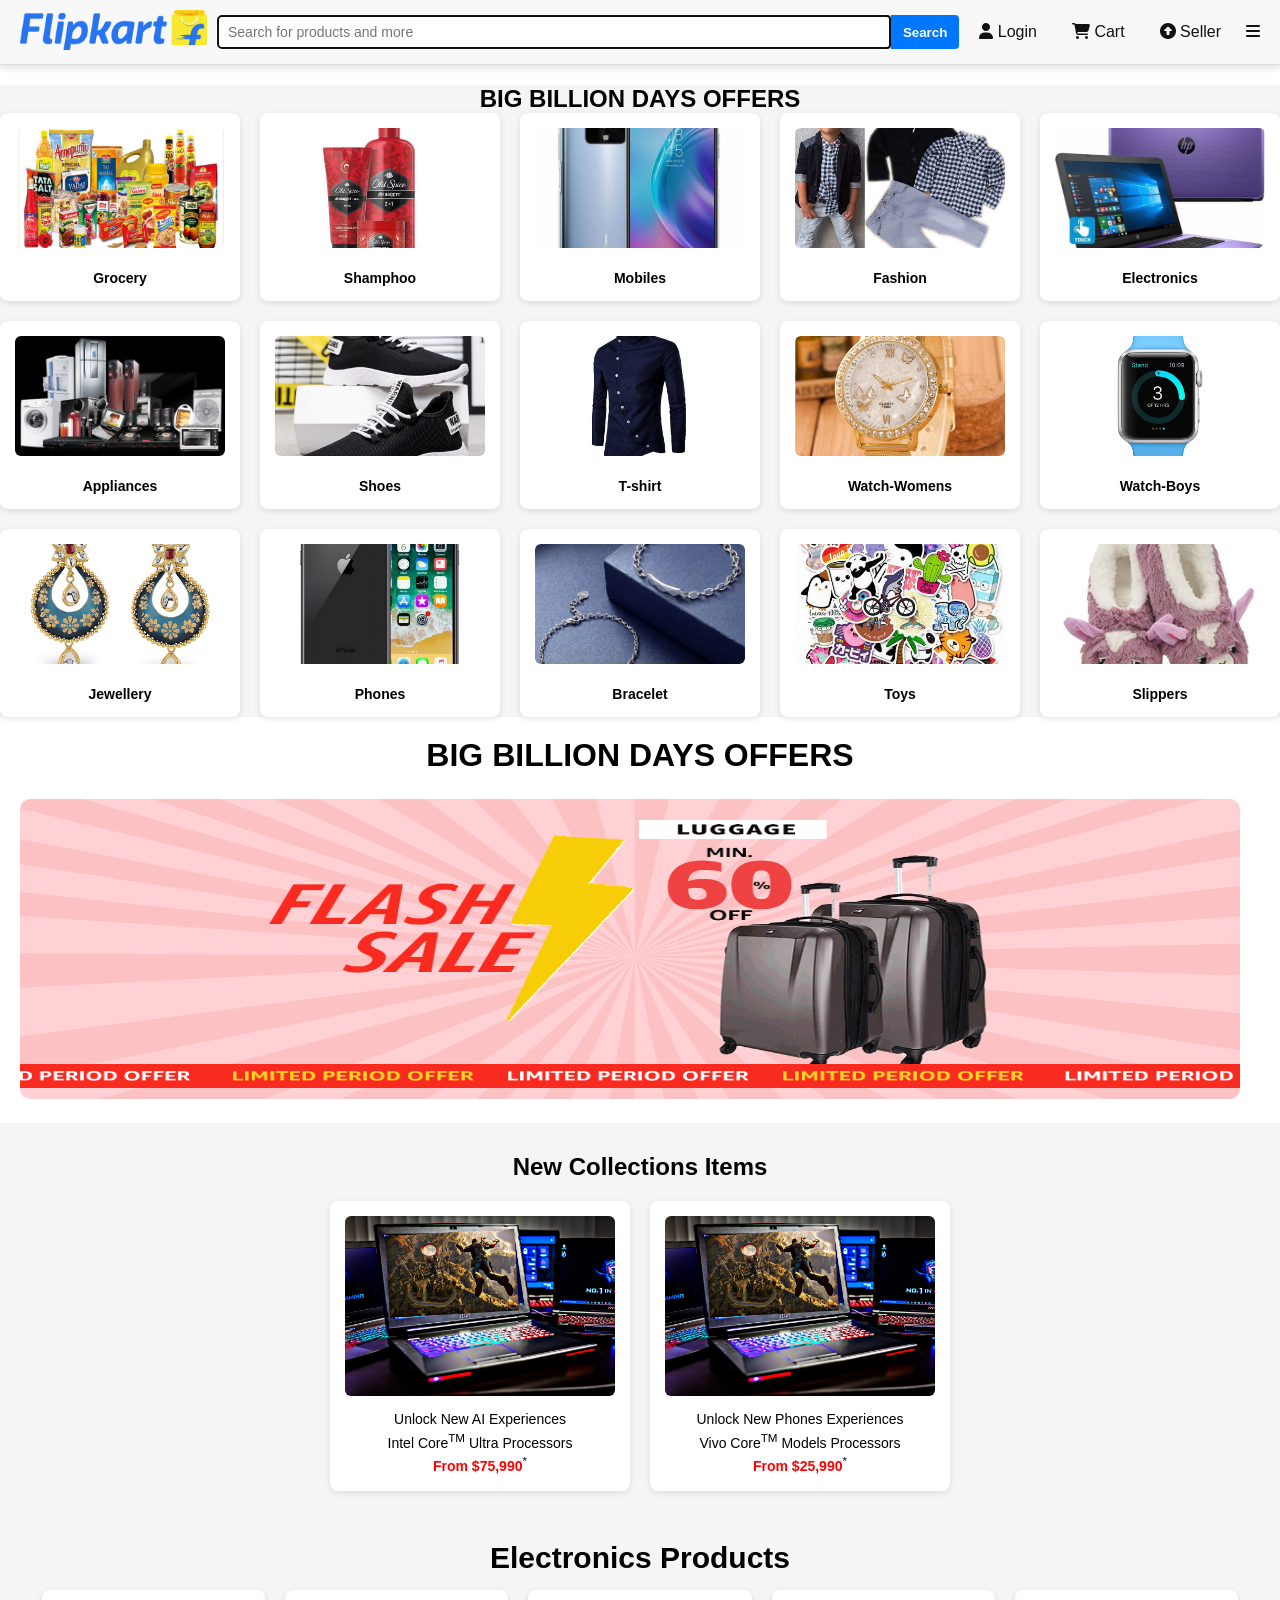
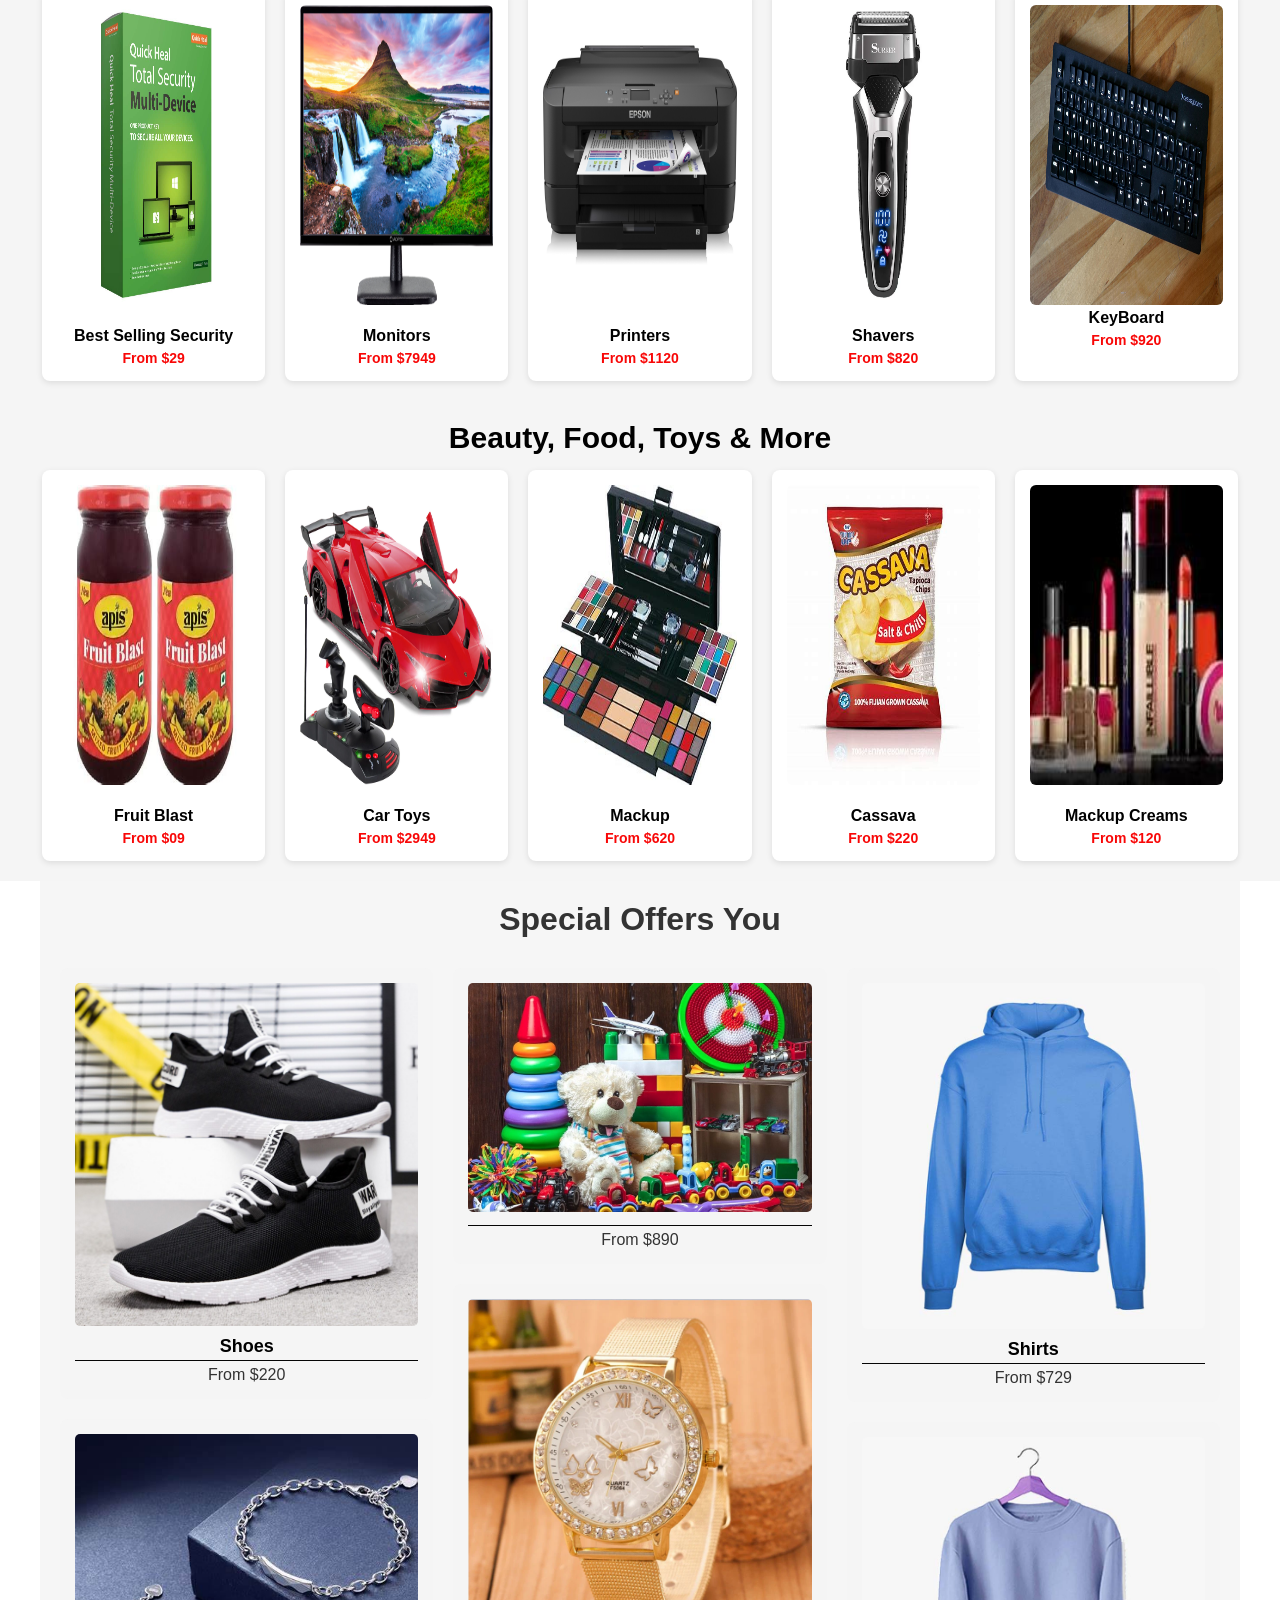
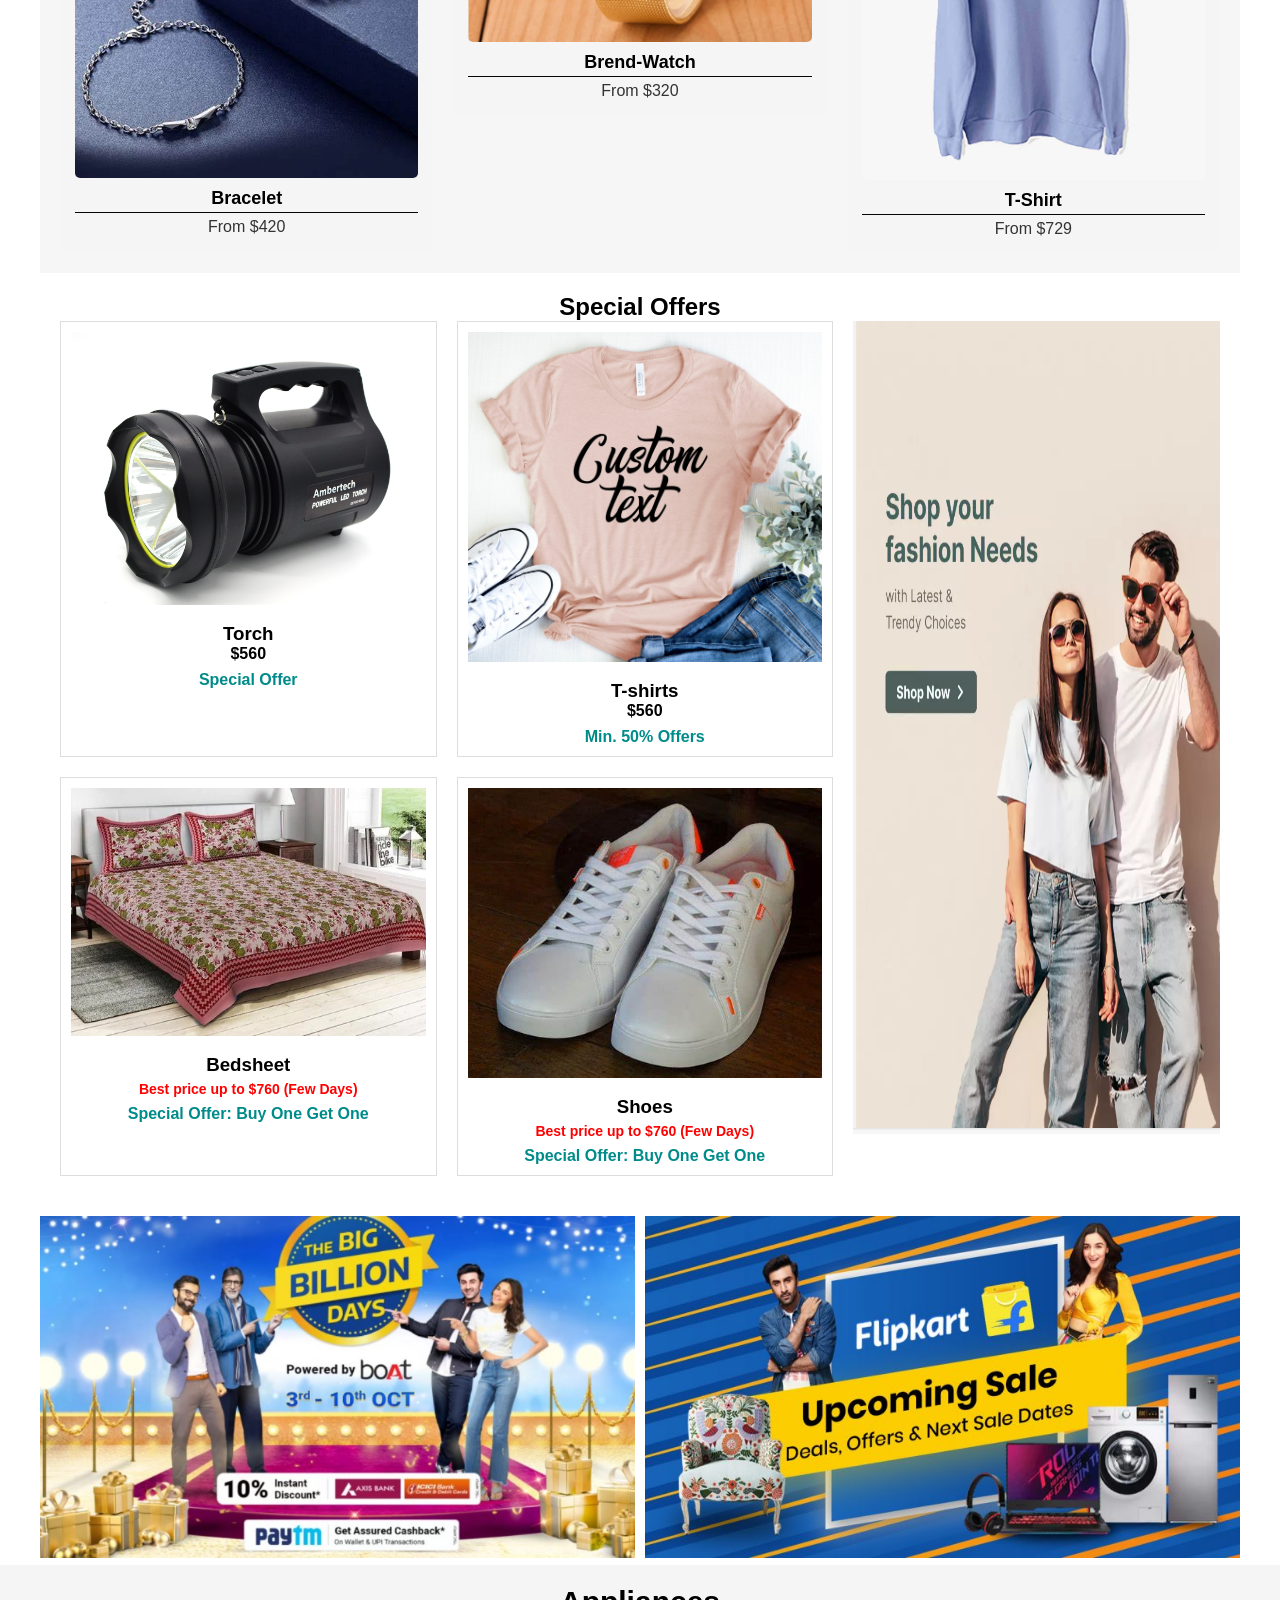
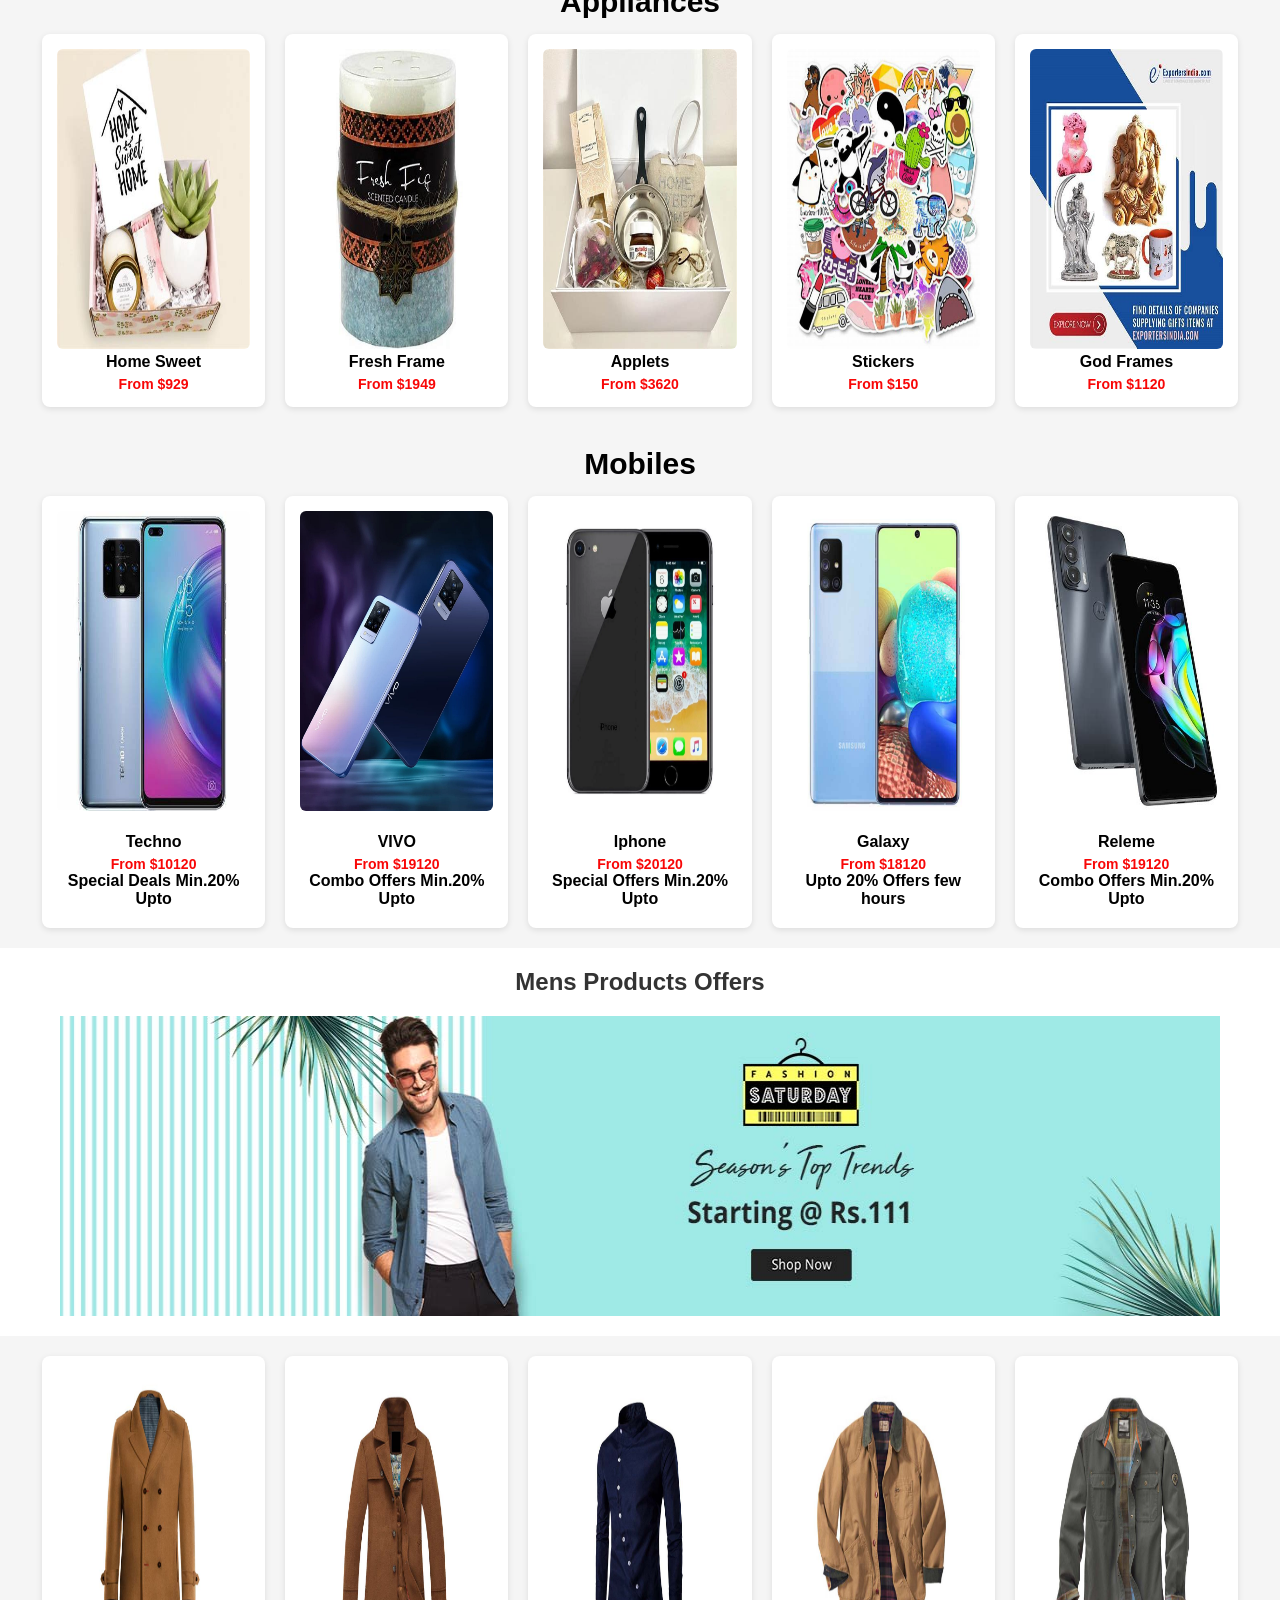
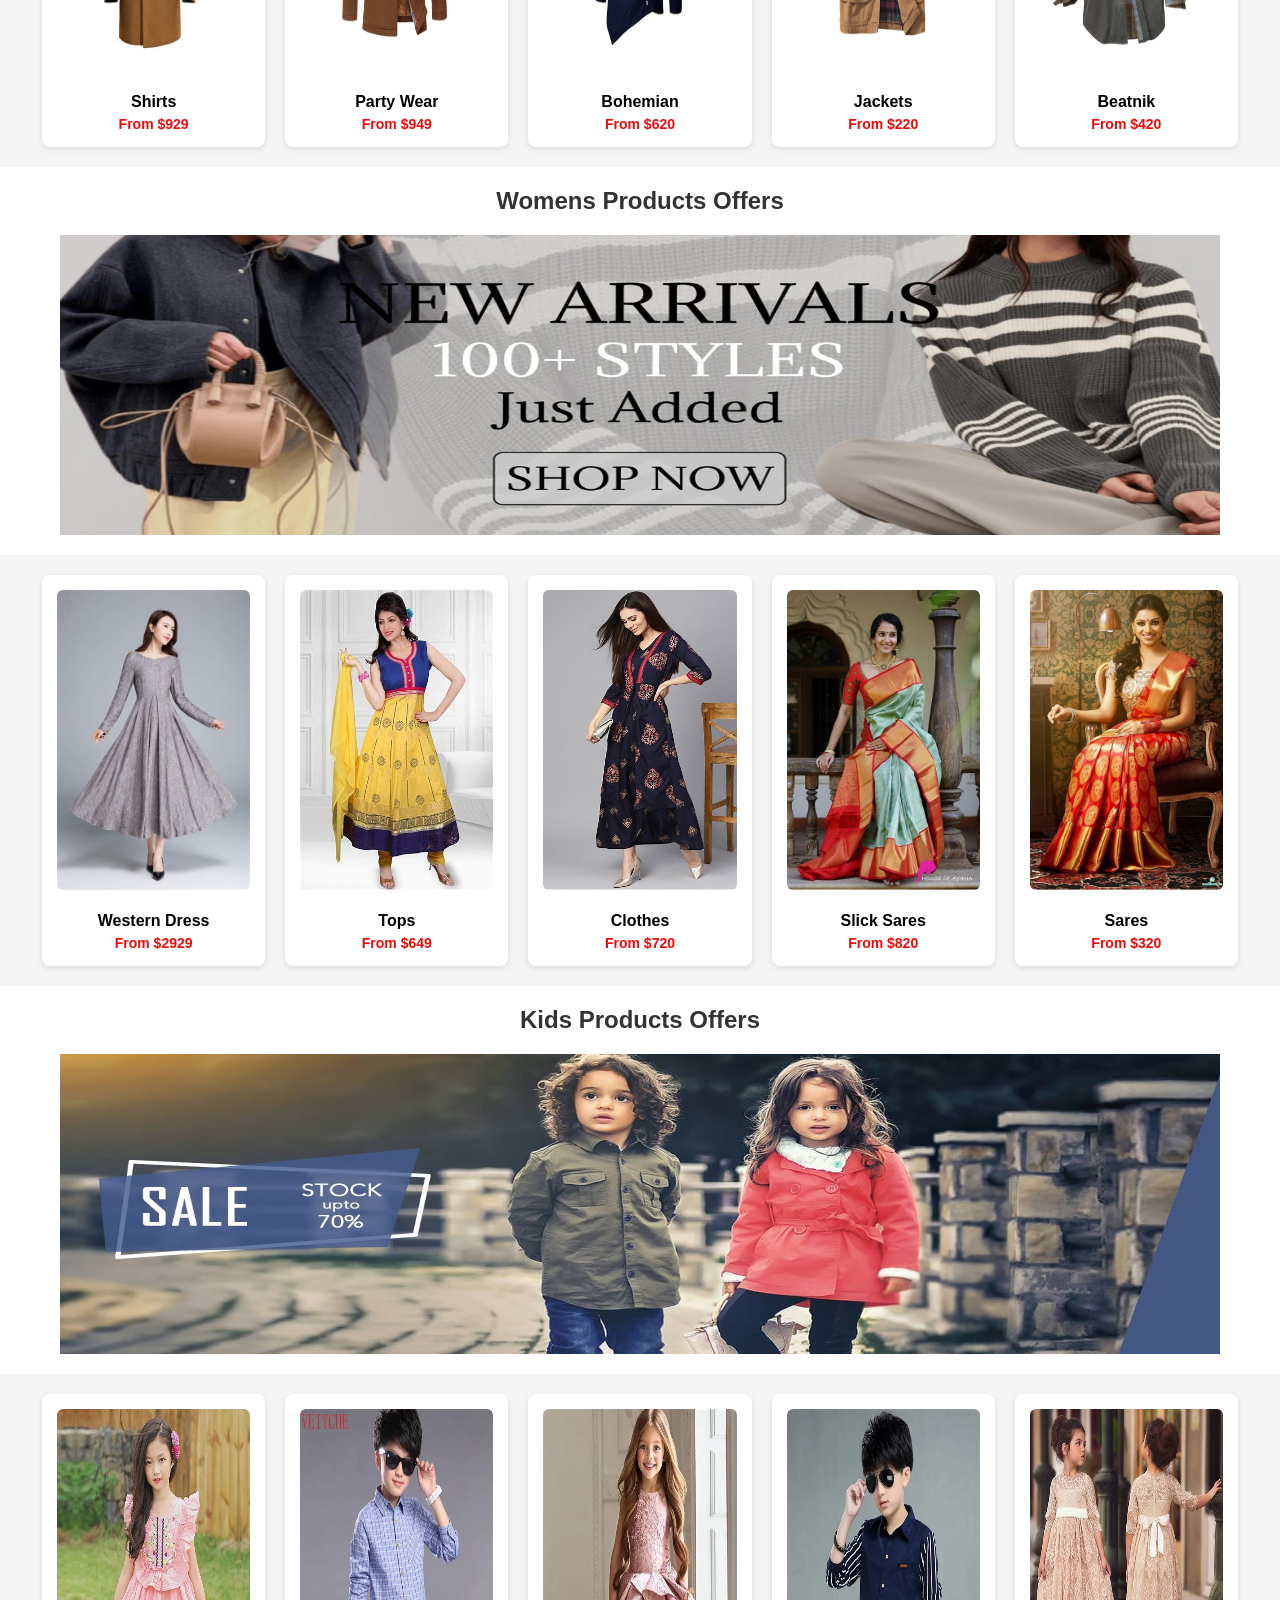
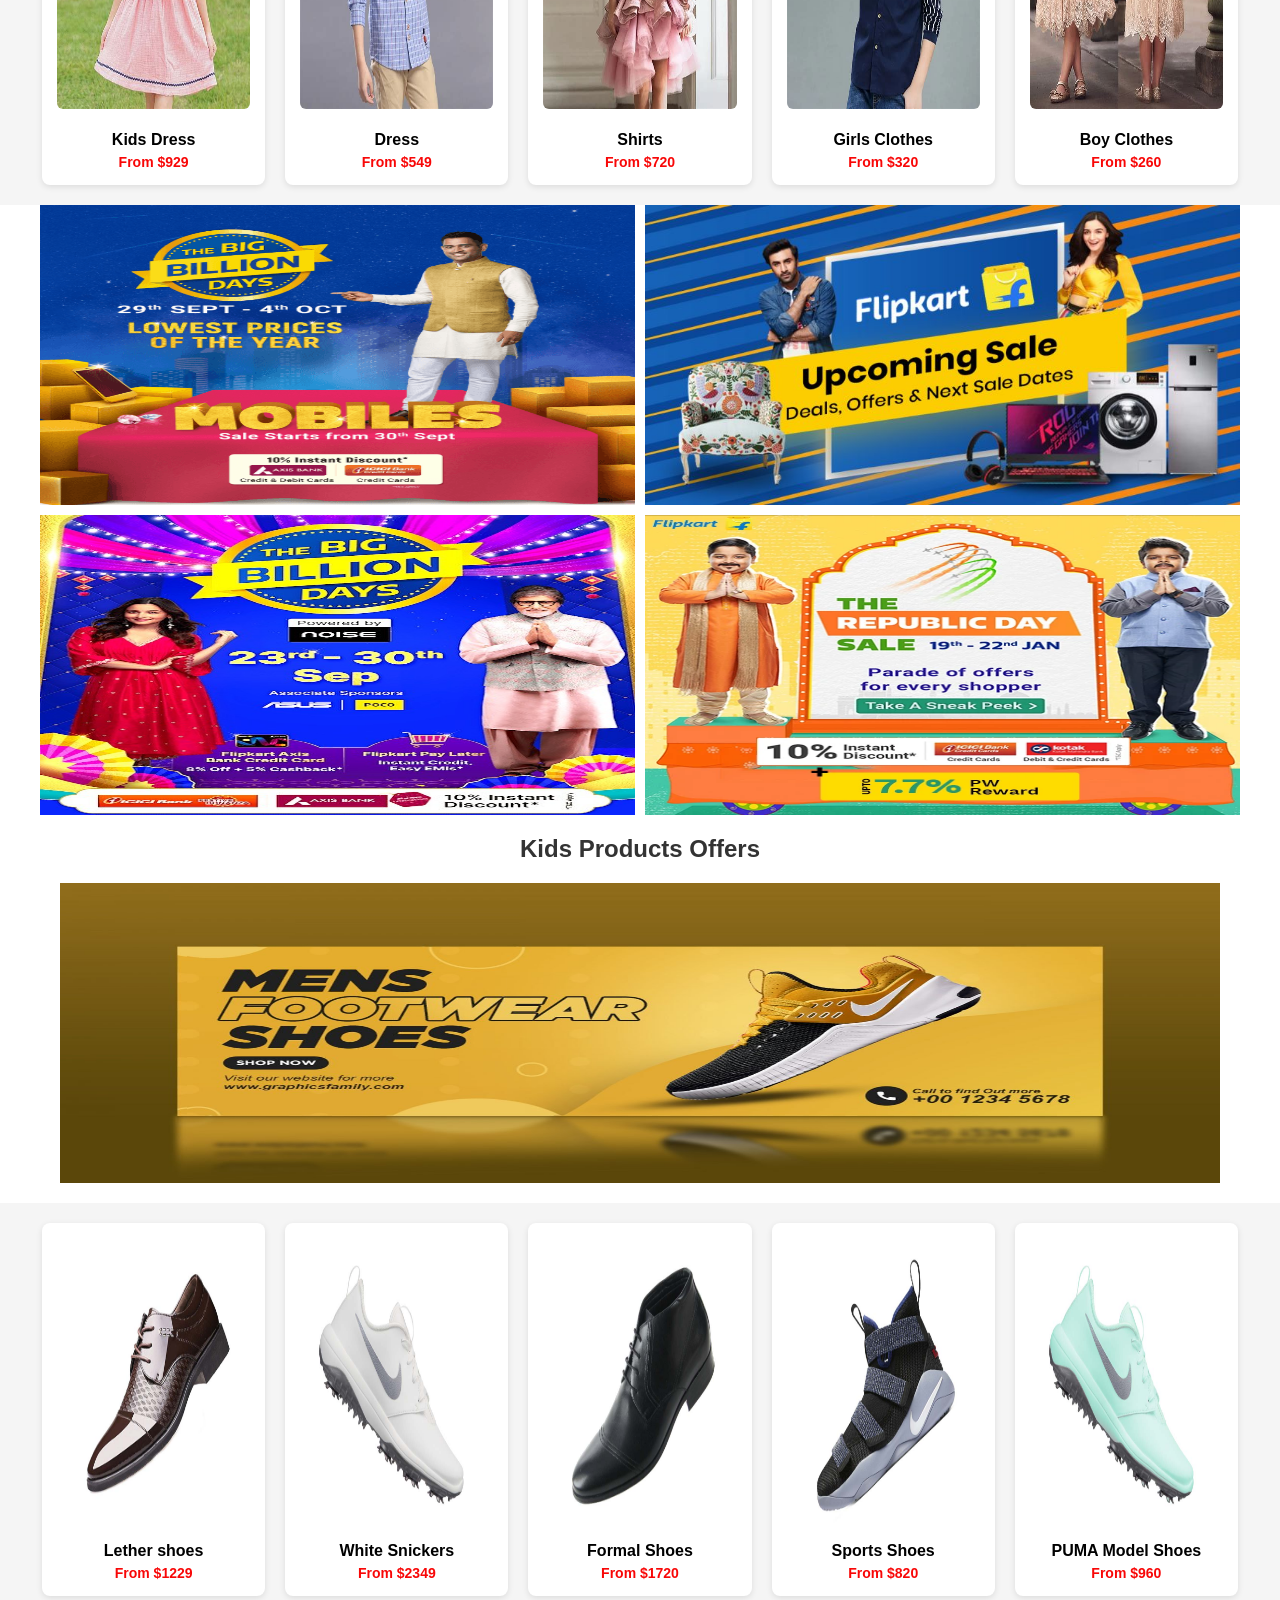
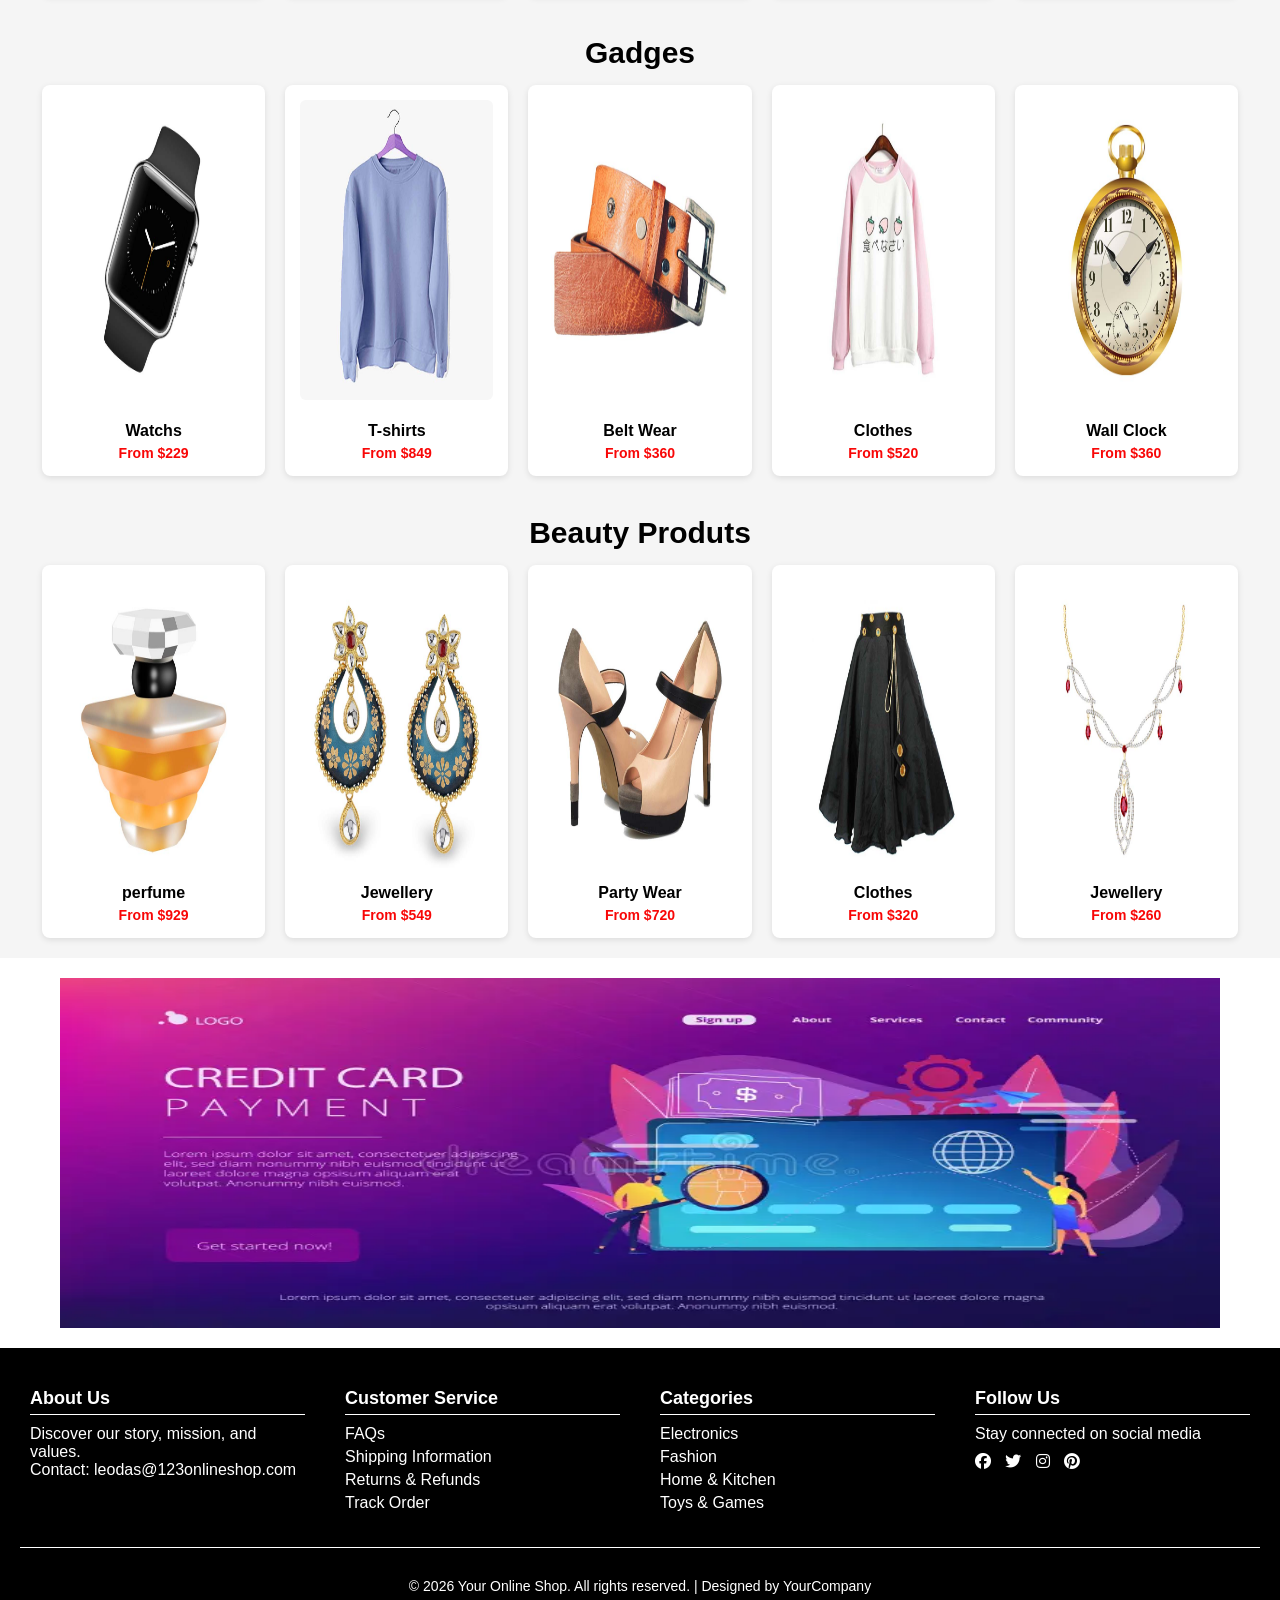
==== commit 05cb28bc: "MODIFIED: R#" ====
--- a/index.html
+++ b/index.html
@@ -31,19 +31,19 @@
             <nav id="nav-menu">
                 <ul>
                     <li>
-                        <a href="Login.html">
+                        <a href="./pages/Login.html">
                             <i class="fas fa-user"></i>
                             <span>Login</span>
                         </a>
                     </li>
                     <li>
-                        <a href="card.html">
+                        <a href="./pages/card.html">
                             <i class="fas fa-shopping-cart"></i>
                             <span>Cart</span>
                         </a>
                     </li>
                     <li>
-                        <a href="seller.html">
+                        <a href="./pages/seller.html">
                             <i class="fas fa-circle-up"></i>
                             <span>Seller</span>
                         </a>
@@ -222,31 +222,31 @@
             <div>
                 <div class="products-item">
                     <div class="product-item">
-                        <a href="Beauty.html"><img src="./assert/img/fo1.jfif" alt="Blast"></a>
+                        <a href="./pages/Beauty.html"><img src="./assert/img/fo1.jfif" alt="Blast"></a>
                         &nbsp;<h3>Fruit Blast</h3>
                         <p><b>From $09</b></p>
                     </div>
 
                     <div class="product-item">
-                        <a href="Beauty.html"><img src="./assert/img/car.webp" alt="car"></a>
+                        <a href="./pages/Beauty.html"><img src="./assert/img/car.webp" alt="car"></a>
                         &nbsp; <h3>Car Toys</h3>
                         <p><b>From $2949</b></p>
                     </div>
 
                     <div class="product-item">
-                        <a href="Beauty.html"><img src="./assert/img/be4.jfif" alt="toy"></a>
+                        <a href="./pages/Beauty.html"><img src="./assert/img/be4.jfif" alt="toy"></a>
                         &nbsp;<h3>Mackup</h3>
                         <p><b>From $620</b></p>
                     </div>
 
                     <div class="product-item">
-                        <a href="Beauty.html"><img src="./assert/img/fo5.jfif" alt="boost"></a>
+                        <a href="./pages/Beauty.html"><img src="./assert/img/fo5.jfif" alt="boost"></a>
                         &nbsp;<h3>Cassava</h3>
                         <p><b>From $220</b></p>
                     </div>
 
                     <div class="product-item">
-                        <a href="Beauty.html"> <img src="./assert/img/be7.jfif" alt="yogomat"></a>
+                        <a href="./pages/Beauty.html"> <img src="./assert/img/be7.jfif" alt="yogomat"></a>
                         &nbsp;<h3>Mackup Creams</h3>
                         <p><b>From $120</b></p>
                     </div>
@@ -368,25 +368,25 @@
                     </div>
 
                     <div class="product-item">
-                        <a href="Electronics.html"><img src="./assert/img/ho7.jfif" alt="frame"></a>
+                        <a href="./pages/Electronics.html"><img src="./assert/img/ho7.jfif" alt="frame"></a>
                         <h3>Fresh Frame</h3>
                         <p><b>From $1949</b></p>
                     </div>
 
                     <div class="product-item">
-                        <a href="Electronics.html"><img src="./assert/img/ho2.jfif" alt="god"></a>
+                        <a href="./pages/Electronics.html"><img src="./assert/img/ho2.jfif" alt="god"></a>
                         <h3>Applets</h3>
                         <p><b>From $3620</b></p>
                     </div>
 
                     <div class="product-item">
-                        <a href="Electronics.html"><img src="./assert/img/sticker.jfif" alt="stickers"></a>
+                        <a href="./pages/Electronics.html"><img src="./assert/img/sticker.jfif" alt="stickers"></a>
                         <h3>Stickers</h3>
                         <p><b>From $150</b></p>
                     </div>
 
                     <div class="product-item">
-                        <a href="Electronics.html"><img src="./assert/img/ho4.jfif" alt="paint picture"></a>
+                        <a href="./pages/Electronics.html"><img src="./assert/img/ho4.jfif" alt="paint picture"></a>
                         <h3>God Frames</h3>
                         <p><b>From $1120</b></p>
                     </div>
@@ -440,44 +440,44 @@
     <section class="product-litem-gender">
         <div class="gender-banner">
             <h1>Mens Products Offers</h1>
-                <div class="gener-product">
-                        <img src="./assert/img/bbb1.jpg" alt="mens-peoducts">
-                </div>
-        </div>
-    </section>
-
-    <section class="section-product-items">
-        <div class="product-items-lists">
-          <div class="products-item">
-            <div class="product-item">
-                <a href="Boys.html"><img src="./assert/img/jacket-5.jpg" alt="Shirt"></a>
-                &nbsp; <h3>Shirts</h3>
-                <p><b>From $929</b></p>
-            </div>
-
-            <div class="product-item">
-                <a href="Boys.html"><img src="./assert/img/jacket-6.jpg" alt="Party Wear"></a>
-                &nbsp;  <h3>Party Wear</h3>
-                <p><b>From $949</b></p>
-            </div>
-
-            <div class="product-item">
-                <a href="Boys.html"> <img src="./assert/img/shirt-1.jpg" alt="Bohemian"></a>
-                &nbsp; <h3>Bohemian</h3>
-                <p><b>From $620</b></p>
-            </div>
-
-            <div class="product-item">
-                <a href="Boys.html"><img src="./assert/img/jacket-1.jpg" alt="Jackets"></a>
-                &nbsp;  <h3>Jackets</h3>
-                <p><b>From $220</b></p>
-            </div>
-
-            <div class="product-item">
-                <a href="Boys.html"><img src="./assert/img/jacket-3.jpg" alt="Beatnik"></a>
-                &nbsp; <h3>Beatnik</h3>
-                <p><b>From $420</b></p>
-            </div>
+            <div class="gener-product">
+                <img src="./assert/img/bbb1.jpg" alt="mens-peoducts">
+            </div>
+        </div>
+    </section>
+
+    <section class="section-product-items">
+        <div class="product-items-lists">
+            <div class="products-item">
+                <div class="product-item">
+                    <a href="./pages/Boys.html"><img src="./assert/img/jacket-5.jpg" alt="Shirt"></a>
+                    &nbsp; <h3>Shirts</h3>
+                    <p><b>From $929</b></p>
+                </div>
+
+                <div class="product-item">
+                    <a href="./pages/Boys.html"><img src="./assert/img/jacket-6.jpg" alt="Party Wear"></a>
+                    &nbsp; <h3>Party Wear</h3>
+                    <p><b>From $949</b></p>
+                </div>
+
+                <div class="product-item">
+                    <a href="./pages/Boys.html"> <img src="./assert/img/shirt-1.jpg" alt="Bohemian"></a>
+                    &nbsp; <h3>Bohemian</h3>
+                    <p><b>From $620</b></p>
+                </div>
+
+                <div class="product-item">
+                    <a href="./pages/Boys.html"><img src="./assert/img/jacket-1.jpg" alt="Jackets"></a>
+                    &nbsp; <h3>Jackets</h3>
+                    <p><b>From $220</b></p>
+                </div>
+
+                <div class="product-item">
+                    <a href="./pages/Boys.html"><img src="./assert/img/jacket-3.jpg" alt="Beatnik"></a>
+                    &nbsp; <h3>Beatnik</h3>
+                    <p><b>From $420</b></p>
+                </div>
             </div>
         </div>
     </section>
@@ -485,45 +485,45 @@
     <section class="product-litem-gender">
         <div class="gender-banner">
             <h1>Womens Products Offers</h1>
-                <div class="gener-product">
-                        <img src="./assert/img/wom.webp" alt="womens-peoducts">
-                </div>
-        </div>
-    </section>
-
-    <section class="section-product-items">
-        <div class="product-items-lists">
-          <div class="products-item">
-            <div class="product-item">
-                <a href="Girls.html"><img src="./assert/img/wo1.jfif" alt="Western Dress"></a>
-               &nbsp; <h3>Western Dress</h3>
-                <p><b>From $2929</b></p>
-            </div>
-
-            <div class="product-item">
-                <a href="Girls.html"><img src="./assert/img/wo10.jfif" alt="Tops"></a>
-                &nbsp; <h3>Tops</h3>
-                <p><b>From $649</b></p>
-            </div>
-
-            <div class="product-item">
-                <a href="Girls.html"><img src="./assert/img/wo2.jfif" alt="Clothes"></a>
-                &nbsp; <h3>Clothes</h3>
-                <p><b>From $720</b></p>
-
-            </div>
-
-            <div class="product-item">
-                <a href="Girls.html"><img src="./assert/img/wo7.jfif" alt="slick sares"></a>
-                &nbsp; <h3>Slick Sares</h3>
-                <p><b>From $820</b></p>
-            </div>
-
-            <div class="product-item">
-                <a href="Girls.html"><img src="./assert/img/wo6.jfif" alt="Sares"></a>
-                &nbsp; <h3>Sares</h3>
-                <p><b>From $320</b></p>
-            </div>
+            <div class="gener-product">
+                <img src="./assert/img/wom.webp" alt="womens-peoducts">
+            </div>
+        </div>
+    </section>
+
+    <section class="section-product-items">
+        <div class="product-items-lists">
+            <div class="products-item">
+                <div class="product-item">
+                    <a href="./pages/Girls.html"><img src="./assert/img/wo1.jfif" alt="Western Dress"></a>
+                    &nbsp; <h3>Western Dress</h3>
+                    <p><b>From $2929</b></p>
+                </div>
+
+                <div class="product-item">
+                    <a href="./pages/Girls.html"><img src="./assert/img/wo10.jfif" alt="Tops"></a>
+                    &nbsp; <h3>Tops</h3>
+                    <p><b>From $649</b></p>
+                </div>
+
+                <div class="product-item">
+                    <a href="./pages/Girls.html"><img src="./assert/img/wo2.jfif" alt="Clothes"></a>
+                    &nbsp; <h3>Clothes</h3>
+                    <p><b>From $720</b></p>
+
+                </div>
+
+                <div class="product-item">
+                    <a href="./pages/Girls.html"><img src="./assert/img/wo7.jfif" alt="slick sares"></a>
+                    &nbsp; <h3>Slick Sares</h3>
+                    <p><b>From $820</b></p>
+                </div>
+
+                <div class="product-item">
+                    <a href="./pages/Girls.html"><img src="./assert/img/wo6.jfif" alt="Sares"></a>
+                    &nbsp; <h3>Sares</h3>
+                    <p><b>From $320</b></p>
+                </div>
             </div>
         </div>
     </section>
@@ -531,56 +531,56 @@
     <section class="product-litem-gender">
         <div class="gender-banner">
             <h1>Kids Products Offers</h1>
-                <div class="gener-product">
-                        <img src="./assert/img/kids.jpg" alt="kids-peoducts">
-                </div>
-        </div>
-    </section>
-
-    <section class="section-product-items">
-        <div class="product-items-lists">
-          <div class="products-item">
-            <div class="product-item">
-                <a href="./pages/Kids.html"><img src="./assert/img/ki1.jfif" alt="kids"></a>
-                &nbsp;<h3>Kids Dress</h3>
-                <p><b>From $929</b></p>
-
-            </div>
-
-            <div class="product-item">
-                <a href="./pages/Kids.html"><img src="./assert/img/ki8.jfif" alt="Dress"></a>
-                &nbsp;<h3>Dress</h3>
-                <p><b>From $549</b></p>
-            </div>
-
-            <div class="product-item">
-                <a href="./pages/Kids.html"><img src="./assert/img/ki4.jfif" alt="shirt"></a>
-                &nbsp;<h3>Shirts</h3>
-                <p><b>From $720</b></p>
-
-            </div>
-
-            <div class="product-item">
-                <a href="./pages/Kids.html"><img src="./assert/img/ki7.jfif" alt="Girls Clothes"></a>
-                &nbsp;<h3>Girls Clothes</h3>
-                <p><b>From $320</b></p>
-            </div>
-
-            <div class="product-item">
-                <a href="./pages/Kids.html"><img src="./assert/img/ki6.jfif" alt="Boys Clothes"></a>
-                &nbsp;<h3>Boy Clothes</h3>
-                <p><b>From $260</b></p>
-            </div>
-            </div>
-        </div>
-    </section>
-    
+            <div class="gener-product">
+                <img src="./assert/img/kids.jpg" alt="kids-peoducts">
+            </div>
+        </div>
+    </section>
+
+    <section class="section-product-items">
+        <div class="product-items-lists">
+            <div class="products-item">
+                <div class="product-item">
+                    <a href="./pages/Kids.html"><img src="./assert/img/ki1.jfif" alt="kids"></a>
+                    &nbsp;<h3>Kids Dress</h3>
+                    <p><b>From $929</b></p>
+
+                </div>
+
+                <div class="product-item">
+                    <a href="./pages/Kids.html"><img src="./assert/img/ki8.jfif" alt="Dress"></a>
+                    &nbsp;<h3>Dress</h3>
+                    <p><b>From $549</b></p>
+                </div>
+
+                <div class="product-item">
+                    <a href="./pages/Kids.html"><img src="./assert/img/ki4.jfif" alt="shirt"></a>
+                    &nbsp;<h3>Shirts</h3>
+                    <p><b>From $720</b></p>
+
+                </div>
+
+                <div class="product-item">
+                    <a href="./pages/Kids.html"><img src="./assert/img/ki7.jfif" alt="Girls Clothes"></a>
+                    &nbsp;<h3>Girls Clothes</h3>
+                    <p><b>From $320</b></p>
+                </div>
+
+                <div class="product-item">
+                    <a href="./pages/Kids.html"><img src="./assert/img/ki6.jfif" alt="Boys Clothes"></a>
+                    &nbsp;<h3>Boy Clothes</h3>
+                    <p><b>From $260</b></p>
+                </div>
+            </div>
+        </div>
+    </section>
+
     <section>
         <div class="banner-img">
-            <img src="./assert/img/bb.png"  alt="img-1"/>
-            <img src="./assert/img/bann.jpg" alt="img-2"/>
-            <img src="./assert/img/b.jpg" alt="img-3"/>
-            <img src="./assert/img/bbbb.webp" alt="img-4"/> 
+            <img src="./assert/img/bb.png" alt="img-1" />
+            <img src="./assert/img/bann.jpg" alt="img-2" />
+            <img src="./assert/img/b.jpg" alt="img-3" />
+            <img src="./assert/img/bbbb.webp" alt="img-4" />
 
         </div>
     </section>
@@ -588,46 +588,46 @@
     <section class="product-litem-gender">
         <div class="gender-banner">
             <h1>Kids Products Offers</h1>
-                <div class="gener-product">
-                        <img src="./assert/img/Menshoe.jpg" alt="shoes-peoducts">
-                </div>
-        </div>
-    </section>
-
-    <section class="section-product-items">
-        <div class="product-items-lists">
-          <div class="products-item">
-            <div class="product-item">
-                <a href="./pages/Shoe.html"><img src="./assert/img/shoe-1.jpg" alt="Lether shoes"></a>
-                <h3>Lether shoes</h3>
-                <p><b>From $1229</b></p>
-
-            </div>
-
-            <div class="product-item">
-                <a href="./pages/Shoe.html"><img src="./assert/img/sports-1.jpg" alt="White Snickers"></a>
-                <h3>White Snickers</h3>
-                <p><b>From $2349</b></p>
-            </div>
-
-            <div class="product-item">
-                <a href="./pages/Shoe.html"><img src="./assert/img/shoe-3.jpg" alt="Formal Shoes"></a>
-                <h3>Formal Shoes</h3>
-                <p><b>From $1720</b></p>
-
-            </div>
-
-            <div class="product-item">
-                <a href="./pages/Shoe.html"><img src="./assert/img/sports-3.jpg" alt="Sports Shoes"></a>
-                <h3>Sports Shoes</h3>
-                <p><b>From $820</b></p>
-            </div>
-
-            <div class="product-item">
-                <a href="./pages/Shoe.html"><img src="./assert/img/sports-5.jpg" alt="PUMA Model Shoes"></a>
-                <h3>PUMA Model Shoes</h3>
-                <p><b>From $960</b></p>
-            </div>
+            <div class="gener-product">
+                <img src="./assert/img/Menshoe.jpg" alt="shoes-peoducts">
+            </div>
+        </div>
+    </section>
+
+    <section class="section-product-items">
+        <div class="product-items-lists">
+            <div class="products-item">
+                <div class="product-item">
+                    <a href="./pages/Shoe.html"><img src="./assert/img/shoe-1.jpg" alt="Lether shoes"></a>
+                    <h3>Lether shoes</h3>
+                    <p><b>From $1229</b></p>
+
+                </div>
+
+                <div class="product-item">
+                    <a href="./pages/Shoe.html"><img src="./assert/img/sports-1.jpg" alt="White Snickers"></a>
+                    <h3>White Snickers</h3>
+                    <p><b>From $2349</b></p>
+                </div>
+
+                <div class="product-item">
+                    <a href="./pages/Shoe.html"><img src="./assert/img/shoe-3.jpg" alt="Formal Shoes"></a>
+                    <h3>Formal Shoes</h3>
+                    <p><b>From $1720</b></p>
+
+                </div>
+
+                <div class="product-item">
+                    <a href="./pages/Shoe.html"><img src="./assert/img/sports-3.jpg" alt="Sports Shoes"></a>
+                    <h3>Sports Shoes</h3>
+                    <p><b>From $820</b></p>
+                </div>
+
+                <div class="product-item">
+                    <a href="./pages/Shoe.html"><img src="./assert/img/sports-5.jpg" alt="PUMA Model Shoes"></a>
+                    <h3>PUMA Model Shoes</h3>
+                    <p><b>From $960</b></p>
+                </div>
             </div>
         </div>
     </section>
@@ -637,77 +637,76 @@
         <div class="product-items-lists">
             <h1>Gadges</h1>
             <div class="products-item">
-            <div class="product-item">
-                <a href="SpecialOffers.html"><img src="./assert/img/watch-2.jpg" alt="Watch"></a>
-                &nbsp;<h3>Watchs</h3>
-                <p><b>From $229</b></p>
-
-            </div>
-
-            <div class="product-item">
-                <a href="SpecialOffers.html"><img src="./assert/img/3.jpg" alt="T-shirts"></a>
-                &nbsp; <h3>T-shirts</h3>
-                <p><b>From $849</b></p>
-            </div>
-
-            <div class="product-item">
-                <a href="SpecialOffers.html"><img src="./assert/img/belt.jpg" alt="Belt Wear"></a>
-                &nbsp; <h3>Belt Wear</h3>
-                <p><b>From $360</b></p>
-
-            </div>
-
-            <div class="product-item">
-                <a href="SpecialOffers.html"><img src="./assert/img/clothes-1.jpg" alt="Clothes"></a>
-                &nbsp; <h3>Clothes</h3>
-                <p><b>From $520</b></p>
-            </div>
-
-            <div class="product-item">
-                <a href="SpecialOffers.html"><img src="./assert/img/watch-3.jpg" alt="Wall Clock"></a>
-                &nbsp; <h3>Wall Clock</h3>
-                <p><b>From $360</b></p>
-            </div>
-            </div>
-        </div>
-    </section>
-
+                <div class="product-item">
+                    <a href="./pages/SpecialOffers.html"><img src="./assert/img/watch-2.jpg" alt="Watch"></a>
+                    &nbsp;<h3>Watchs</h3>
+                    <p><b>From $229</b></p>
+
+                </div>
+
+                <div class="product-item">
+                    <a href="./pages/SpecialOffers.html"><img src="./assert/img/3.jpg" alt="T-shirts"></a>
+                    &nbsp; <h3>T-shirts</h3>
+                    <p><b>From $849</b></p>
+                </div>
+
+                <div class="product-item">
+                    <a href="./pages/SpecialOffers.html"><img src="./assert/img/belt.jpg" alt="Belt Wear"></a>
+                    &nbsp; <h3>Belt Wear</h3>
+                    <p><b>From $360</b></p>
+
+                </div>
+
+                <div class="product-item">
+                    <a href="./pages/SpecialOffers.html"><img src="./assert/img/clothes-1.jpg" alt="Clothes"></a>
+                    &nbsp; <h3>Clothes</h3>
+                    <p><b>From $520</b></p>
+                </div>
+
+                <div class="product-item">
+                    <a href="./pages/SpecialOffers.html"><img src="./assert/img/watch-3.jpg" alt="Wall Clock"></a>
+                    &nbsp; <h3>Wall Clock</h3>
+                    <p><b>From $360</b></p>
+                </div>
+            </div>
+        </div>
+    </section>
 
     <section class="section-product-items">
         <div class="product-items-lists">
             <h1>Beauty Produts</h1>
-        <div class="products-item">
-            <div class="product-item">
-                <a href="./pages/SpecialOffers.html"><img src="./assert/img/perfume.jpg" alt="perfume"></a>
-                <h3>perfume</h3>
-                <p><b>From $929</b></p>
-
-            </div>
-
-            <div class="product-item">
-                <a href="./pages/SpecialOffers.html"><img src="./assert/img/jewellery-1.jpg" alt="Jewellery"></a>
-                <h3>Jewellery</h3>
-                <p><b>From $549</b></p>
-            </div>
-
-            <div class="product-item">
-                <a href="./pages/SpecialOffers.html"><img src="./assert/img/party-wear-1.jpg" alt="Party Wear"></a>
-                <h3>Party Wear</h3>
-                <p><b>From $720</b></p>
-
-            </div>
-
-            <div class="product-item">
-                <a href="./pages/SpecialOffers.html"><img src="./assert/img/clothes-3.jpg" alt="Clothes"></a>
-                <h3>Clothes</h3>
-                <p><b>From $320</b></p>
-            </div>
-
-            <div class="product-item">
-                <a href="./pages/SpecialOffers.html"><img src="./assert/img/jewellery-3.jpg" alt="Jewellery"></a>
-                <h3>Jewellery</h3>
-                <p><b>From $260</b></p>
-            </div>
+            <div class="products-item">
+                <div class="product-item">
+                    <a href="./pages/SpecialOffers.html"><img src="./assert/img/perfume.jpg" alt="perfume"></a>
+                    <h3>perfume</h3>
+                    <p><b>From $929</b></p>
+
+                </div>
+
+                <div class="product-item">
+                    <a href="./pages/SpecialOffers.html"><img src="./assert/img/jewellery-1.jpg" alt="Jewellery"></a>
+                    <h3>Jewellery</h3>
+                    <p><b>From $549</b></p>
+                </div>
+
+                <div class="product-item">
+                    <a href="./pages/SpecialOffers.html"><img src="./assert/img/party-wear-1.jpg" alt="Party Wear"></a>
+                    <h3>Party Wear</h3>
+                    <p><b>From $720</b></p>
+
+                </div>
+
+                <div class="product-item">
+                    <a href="./pages/SpecialOffers.html"><img src="./assert/img/clothes-3.jpg" alt="Clothes"></a>
+                    <h3>Clothes</h3>
+                    <p><b>From $320</b></p>
+                </div>
+
+                <div class="product-item">
+                    <a href="./pages/SpecialOffers.html"><img src="./assert/img/jewellery-3.jpg" alt="Jewellery"></a>
+                    <h3>Jewellery</h3>
+                    <p><b>From $260</b></p>
+                </div>
             </div>
         </div>
     </section>
@@ -737,10 +736,10 @@
             <div class="footer-col">
                 <h3>Categories</h3>
                 <ul>
-                    <li><a href="Electronics.html">Electronics</a></li>
-                    <li><a href="Beauty.html">Fashion</a></li>
-                    <li><a href="Appliances.html">Home & Kitchen</a></li>
-                    <li><a href="SpecialOffers.html">Toys & Games</a></li>
+                    <li><a href="./pages/Electronics.html">Electronics</a></li>
+                    <li><a href="./pages/Beauty.html">Fashion</a></li>
+                    <li><a href="./pages/Appliances.html">Home & Kitchen</a></li>
+                    <li><a href="./pages/SpecialOffers.html">Toys & Games</a></li>
                 </ul>
             </div>
             <div class="footer-col">
@@ -755,10 +754,11 @@
             </div>
         </div>
         <div class="footer-bottom">
-            <p>&copy; <span id="currentYear"></span> Your Online Shop. All rights reserved. | Designed by <a href="#">YourCompany</a></p>
+            <p>&copy; <span id="currentYear"></span> Your Online Shop. All rights reserved. | Designed by <a
+                    href="#">YourCompany</a></p>
         </div>
     </footer>
-    
+
     <script src="./assert/js/script.js"></script>
 
 </body>
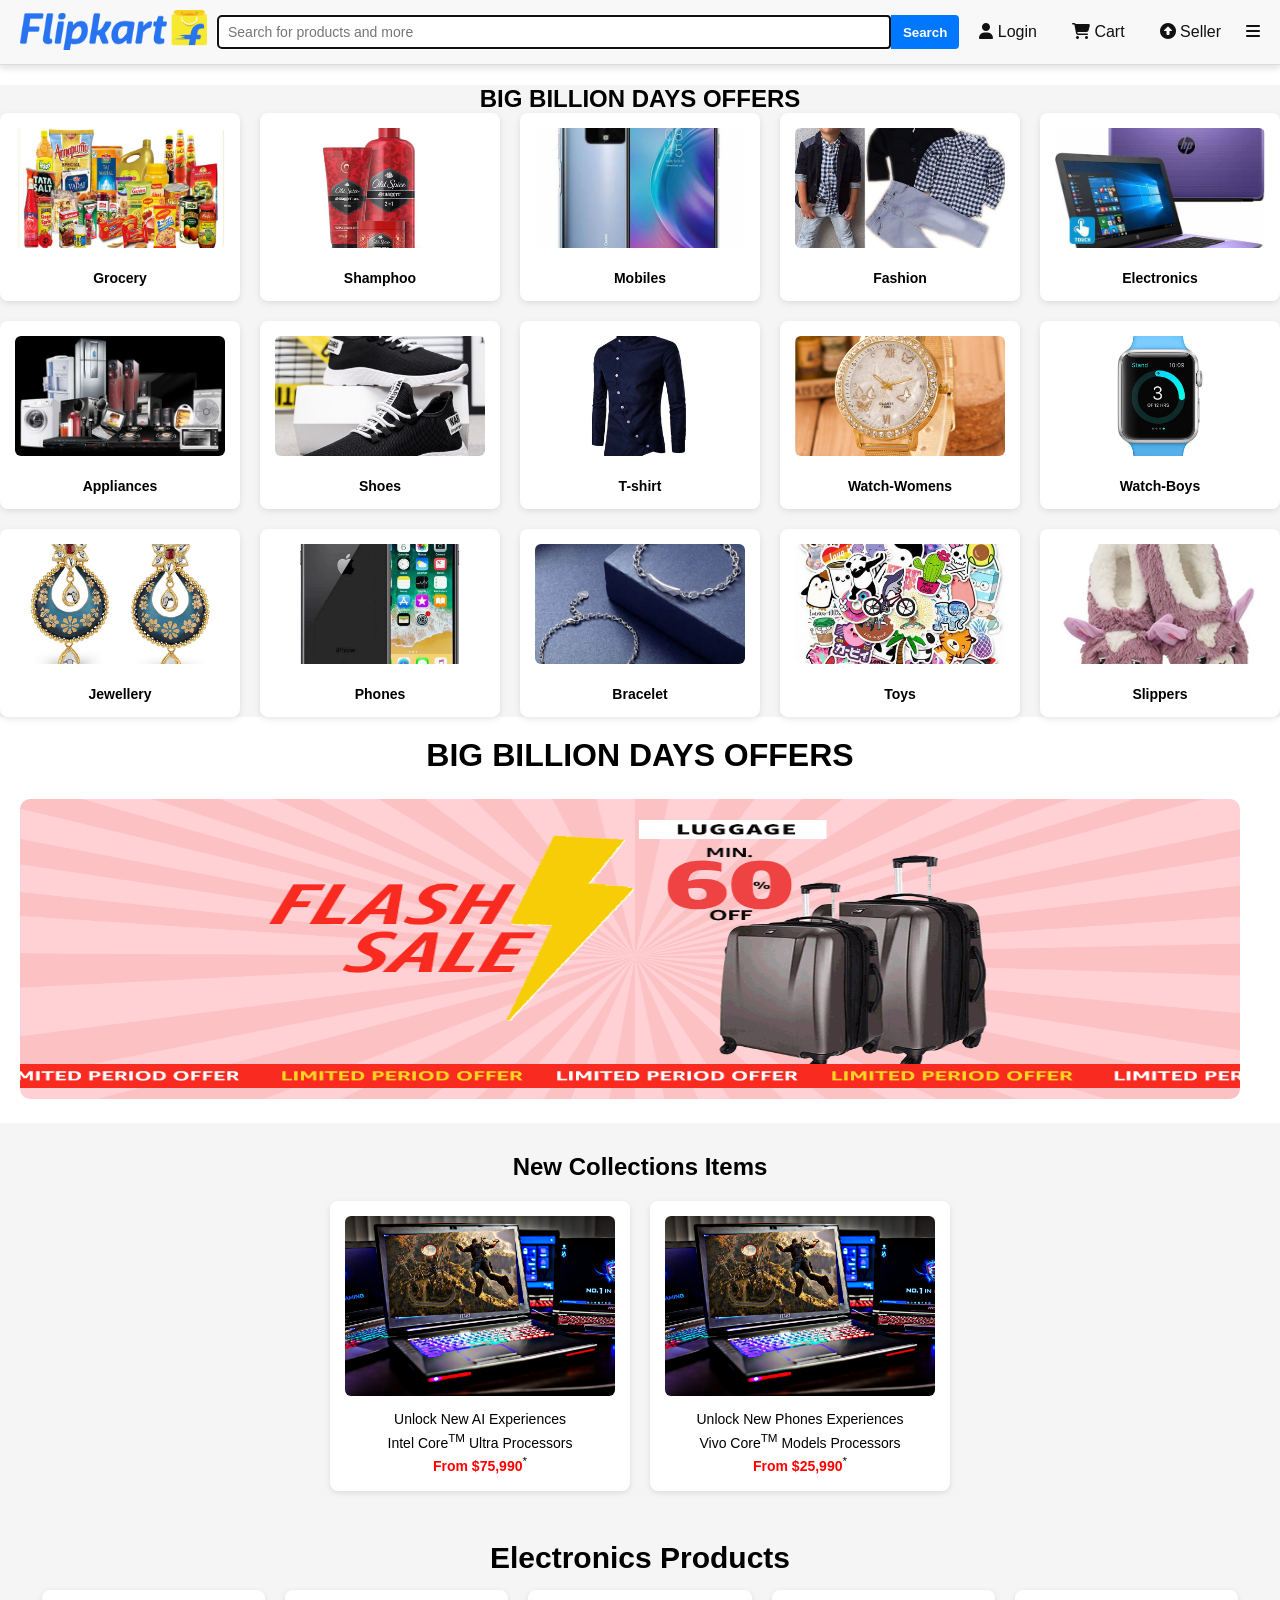
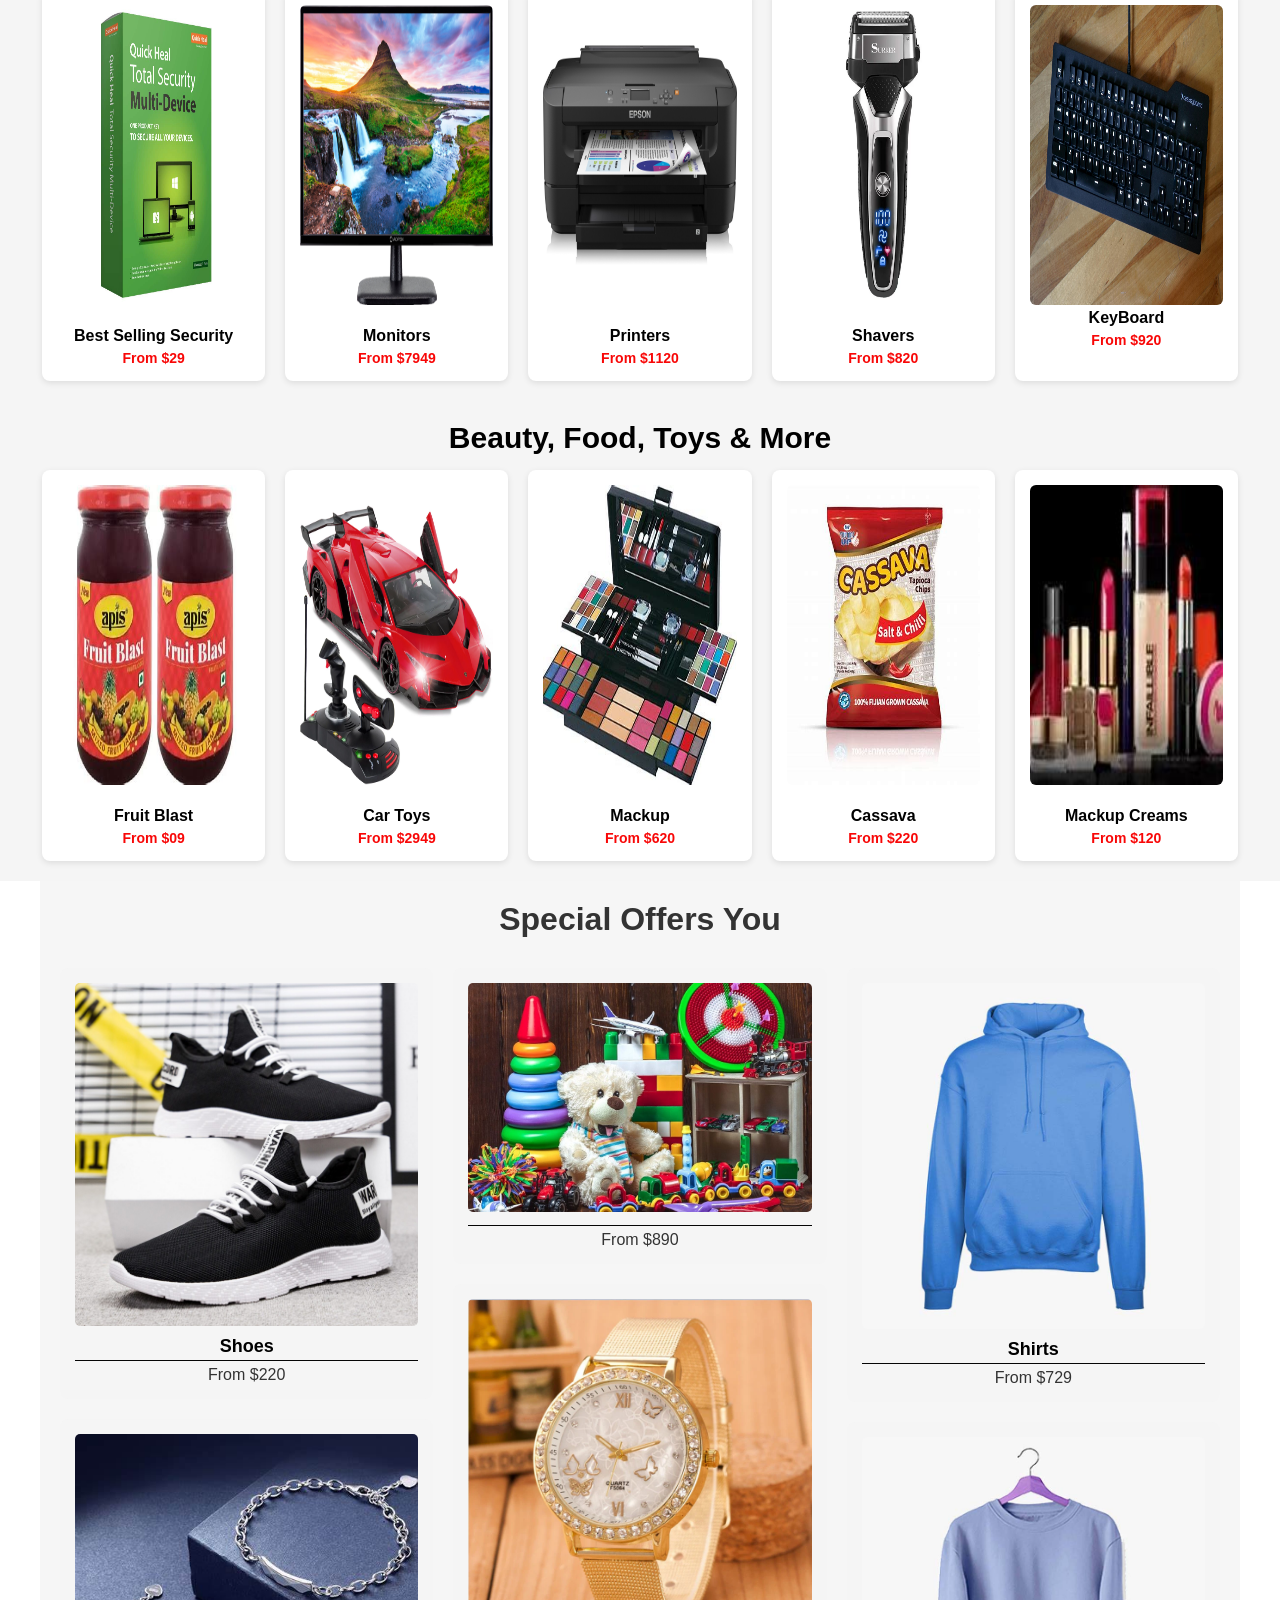
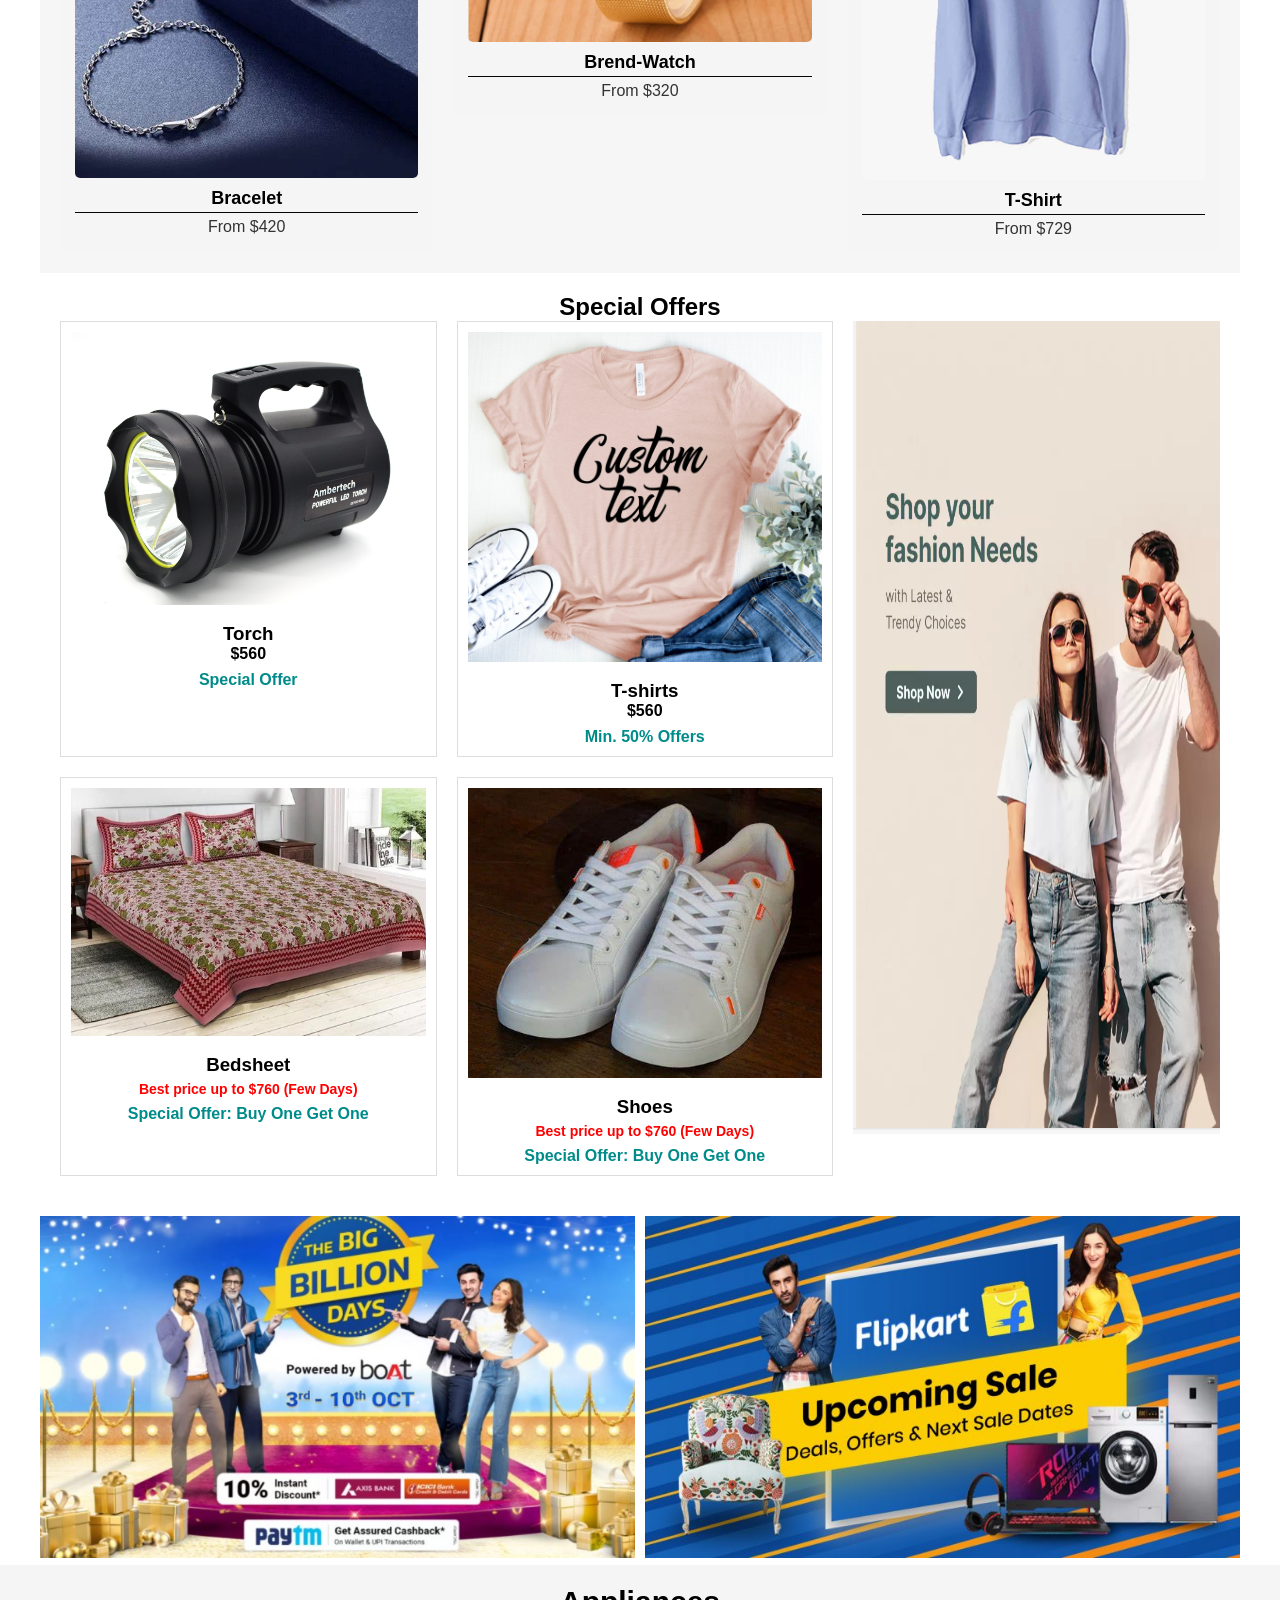
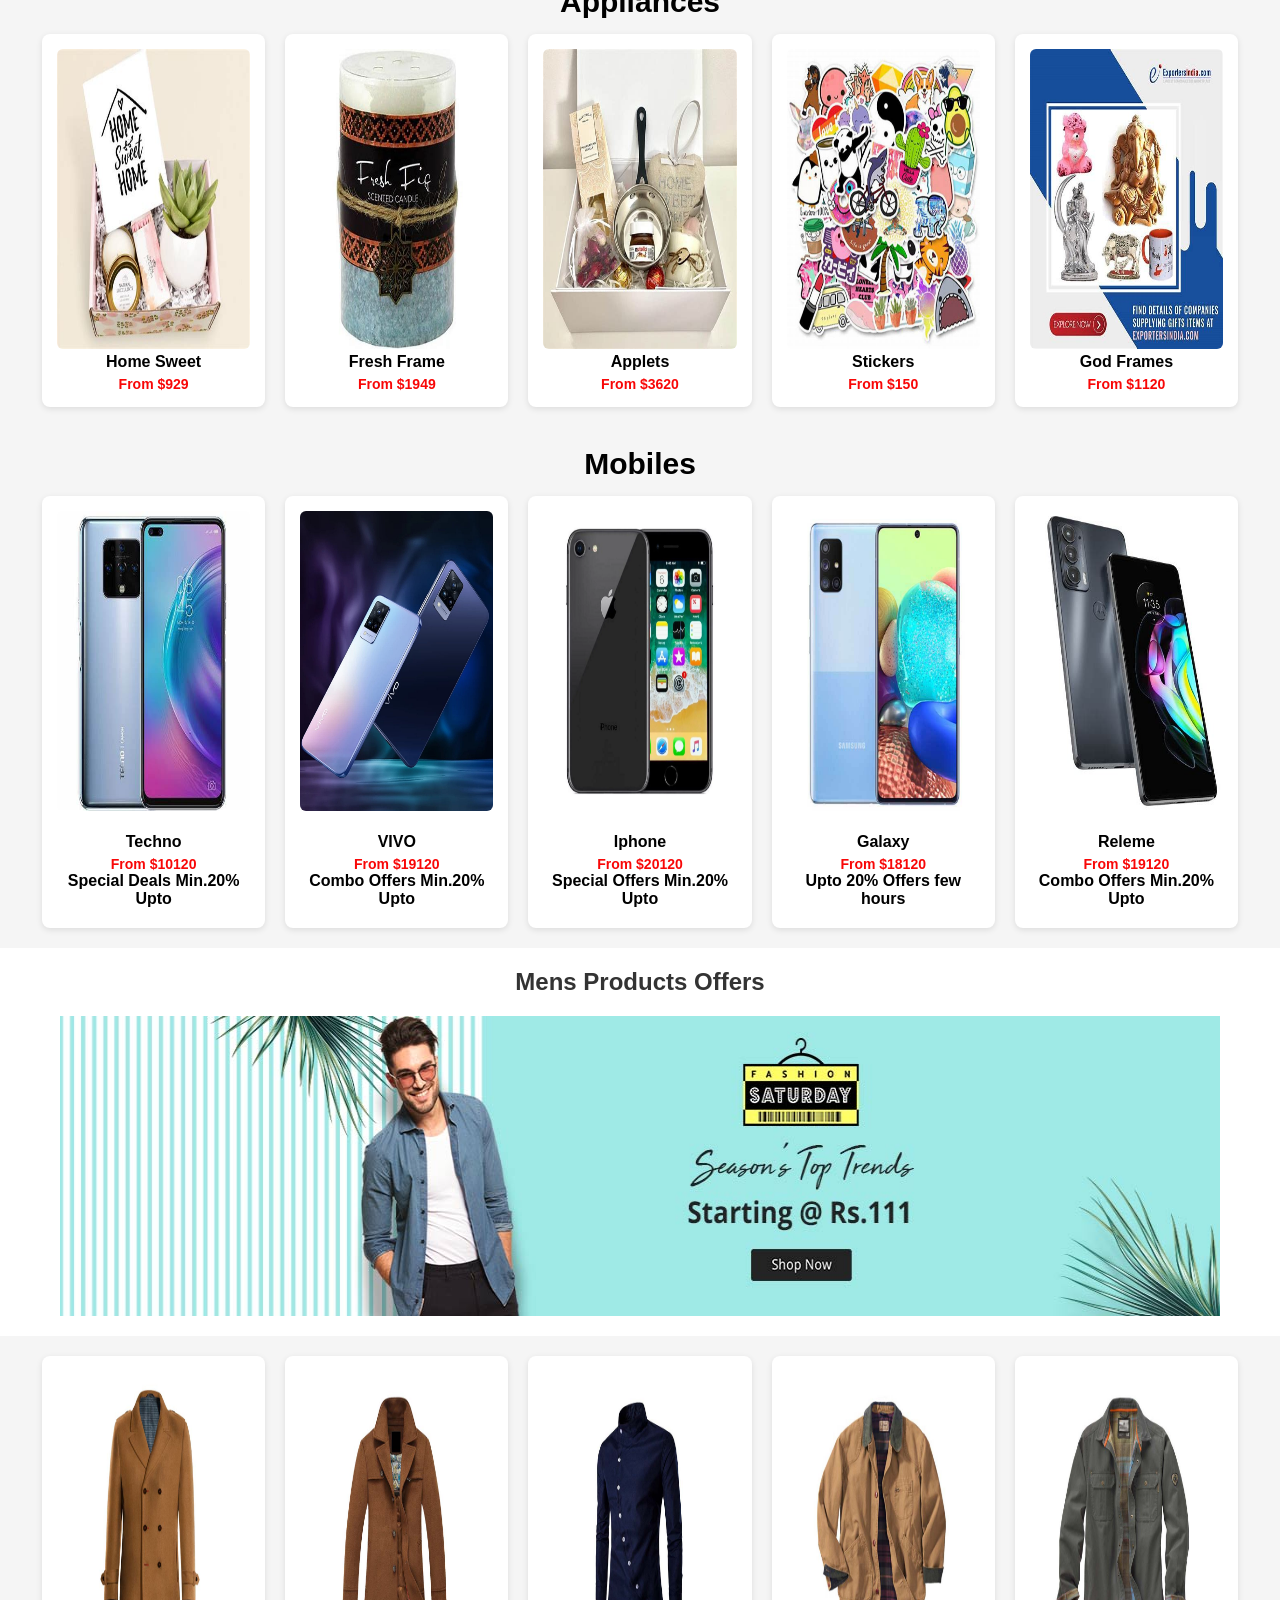
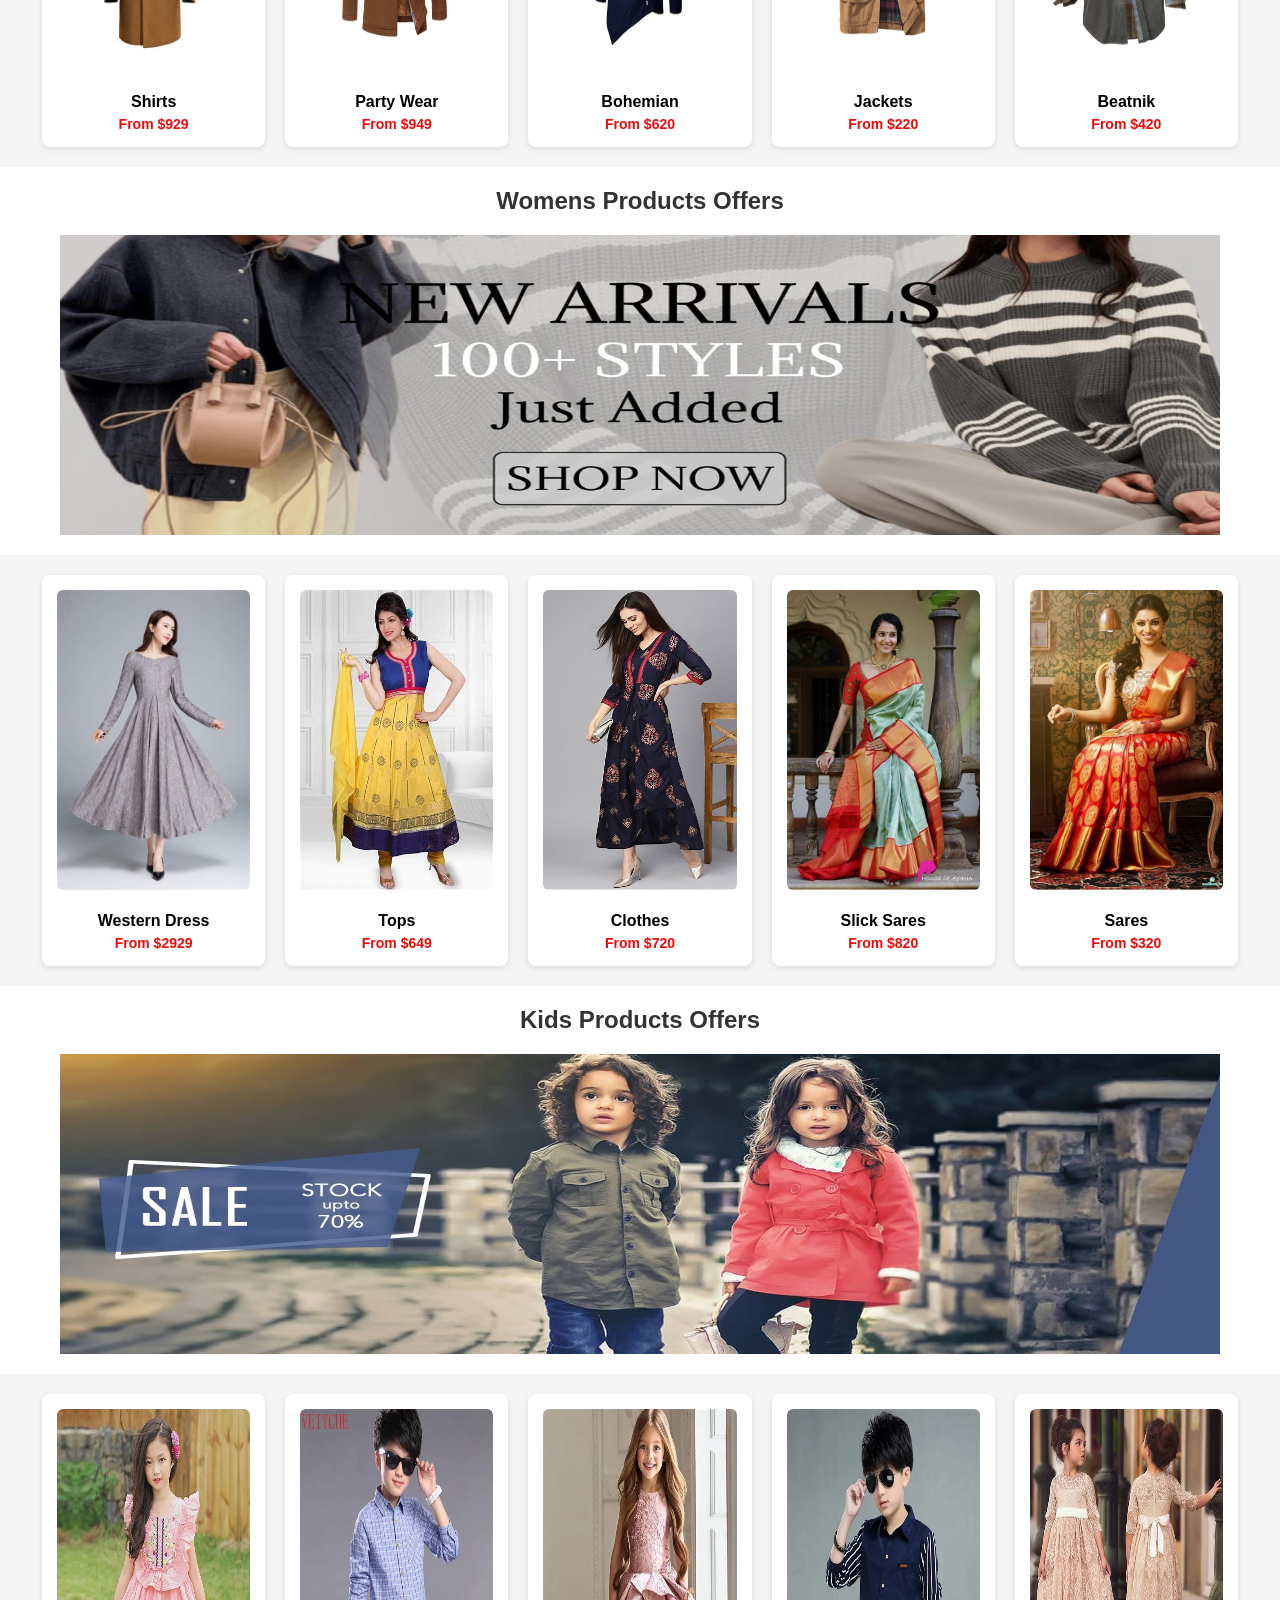
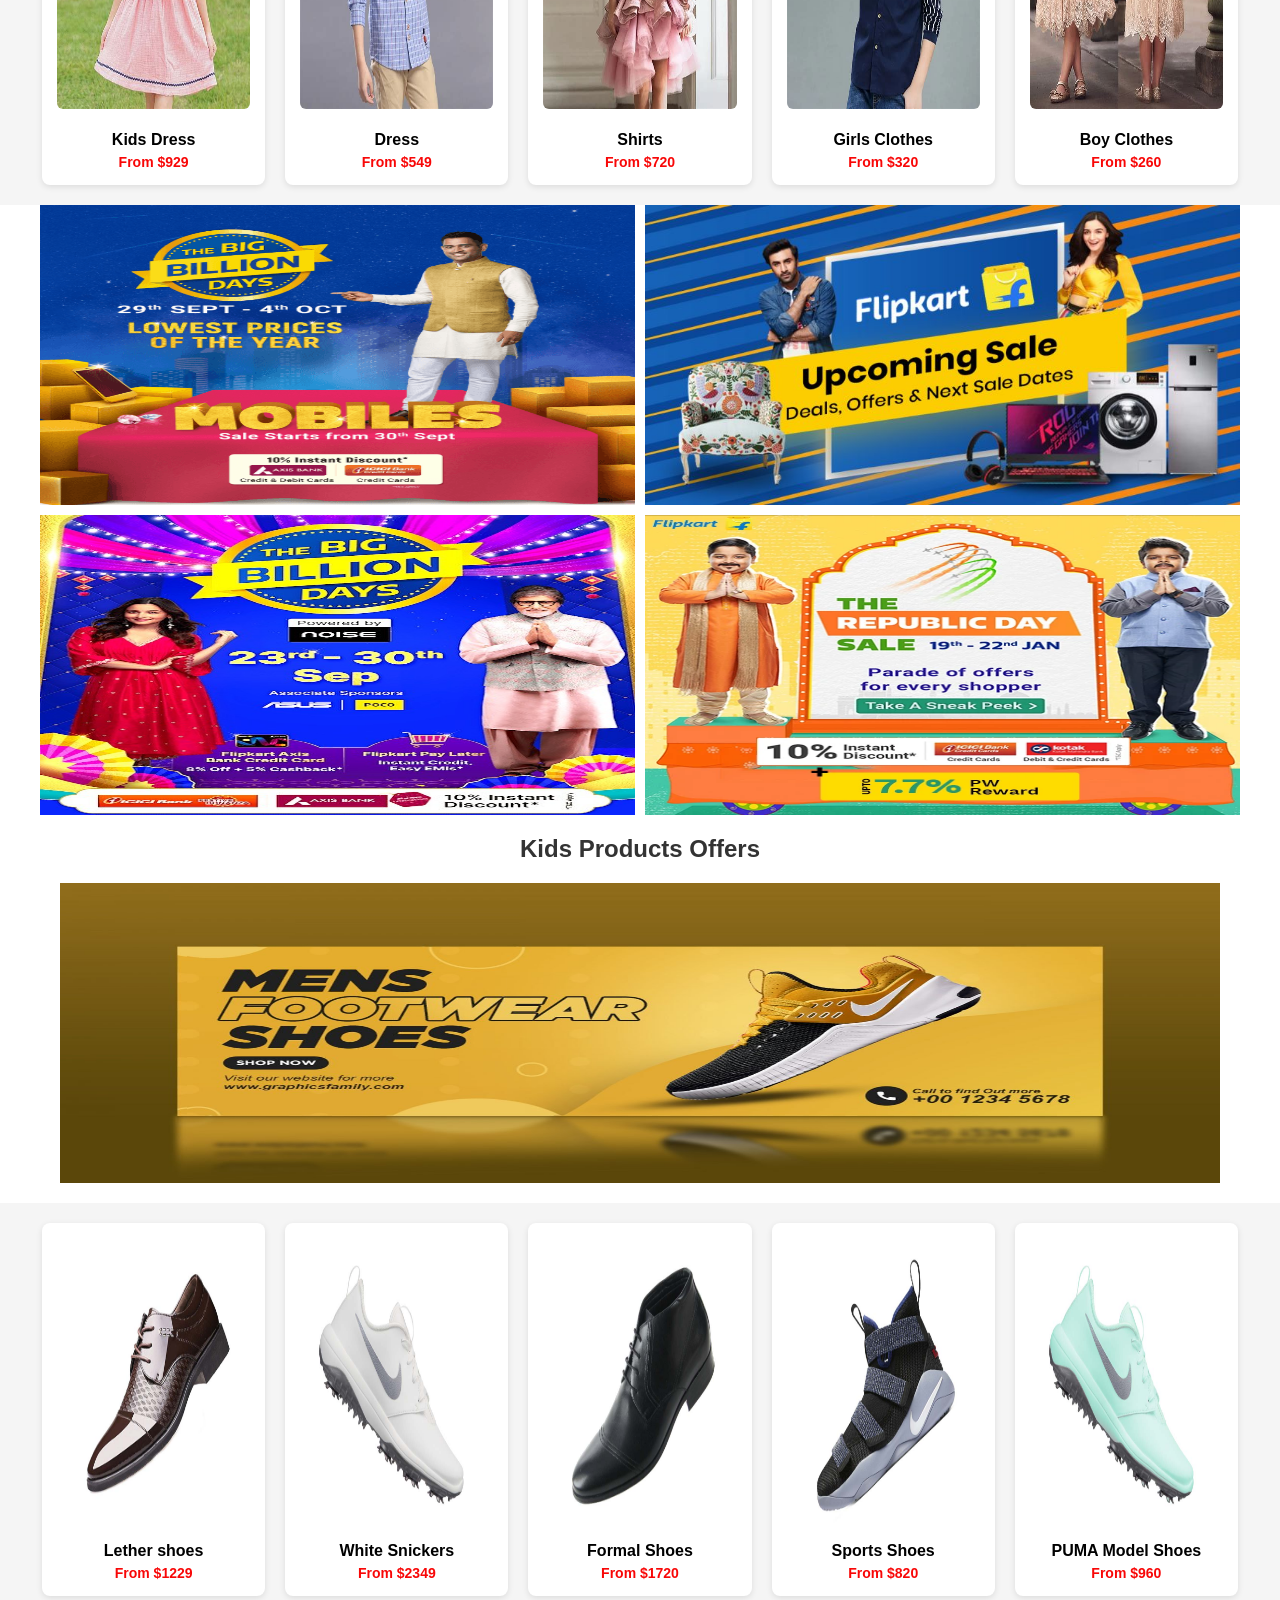
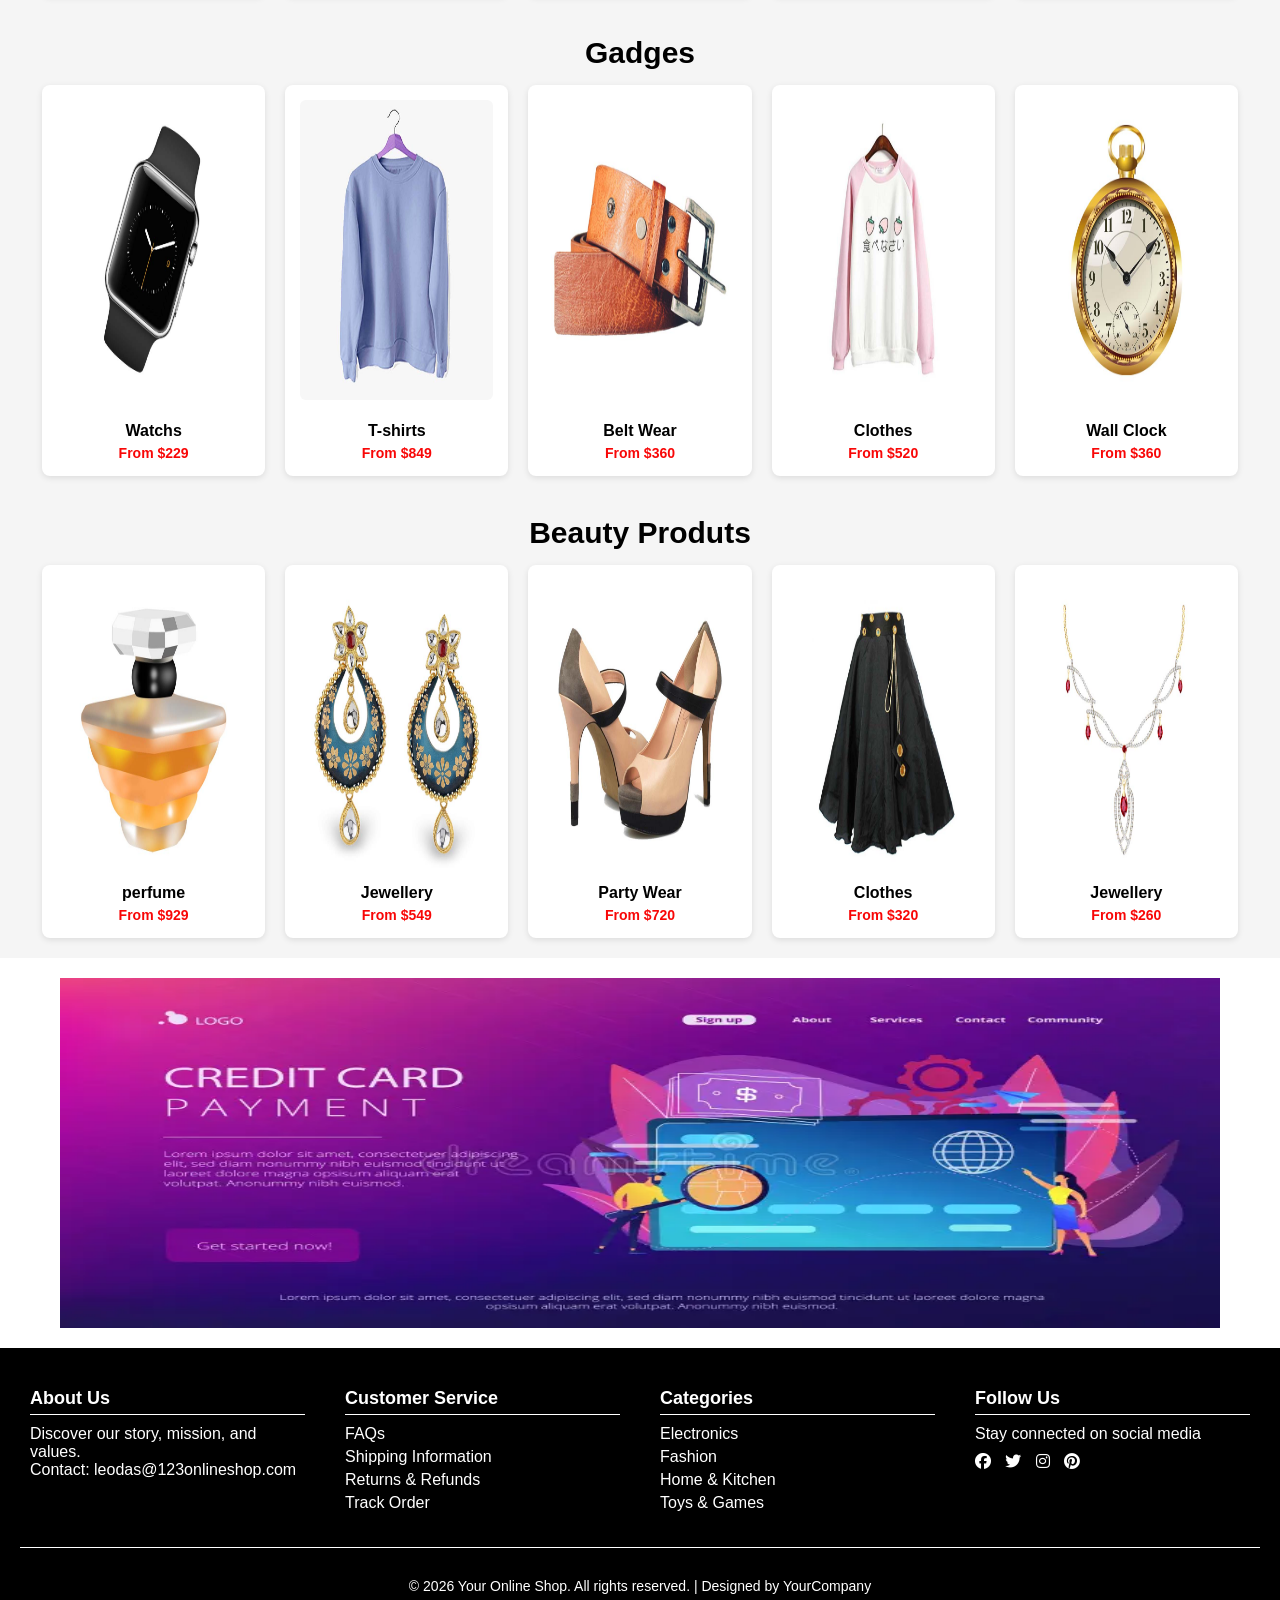
==== commit c21e7747: "MODIFIED: Header-alignments" ====
--- a/index.html
+++ b/index.html
@@ -5,6 +5,7 @@
     <meta charset="UTF-8">
     <meta http-equiv="X-UA-Compatible" content="IE=edge">
     <meta name="viewport" content="width=device-width, initial-scale=1.0">
+    <link rel="icon" href="./assert/img/logos.png" type="image/icon">
     <title>Flipkart</title>
     <link rel="stylesheet" type="text/css" href="./assert/css/navbarFooter.css"">
     <link rel=" stylesheet" href="./assert/css/index.css">
@@ -759,8 +760,7 @@
         </div>
     </footer>
 
-    <script src="./assert/js/script.js"></script>
-
 </body>
+<script src="./assert/js/script.js"></script>
 
 </html>
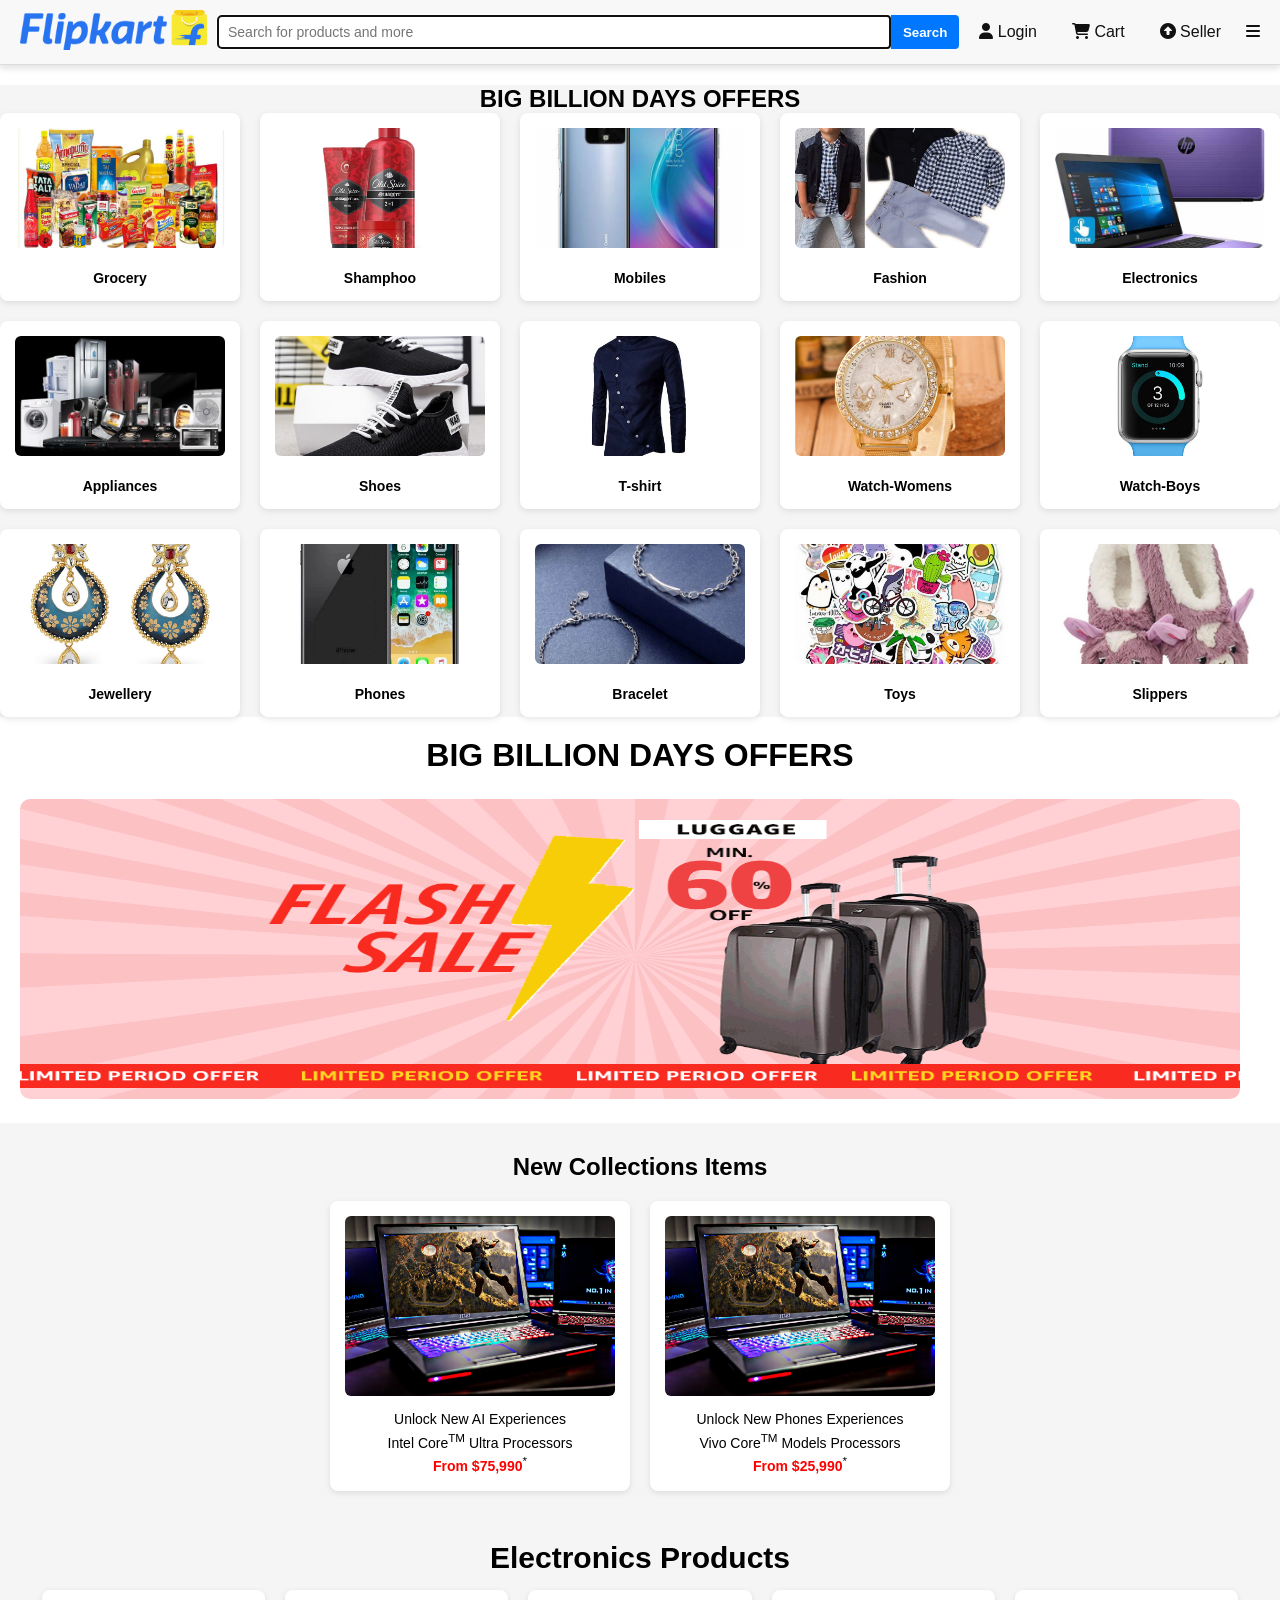
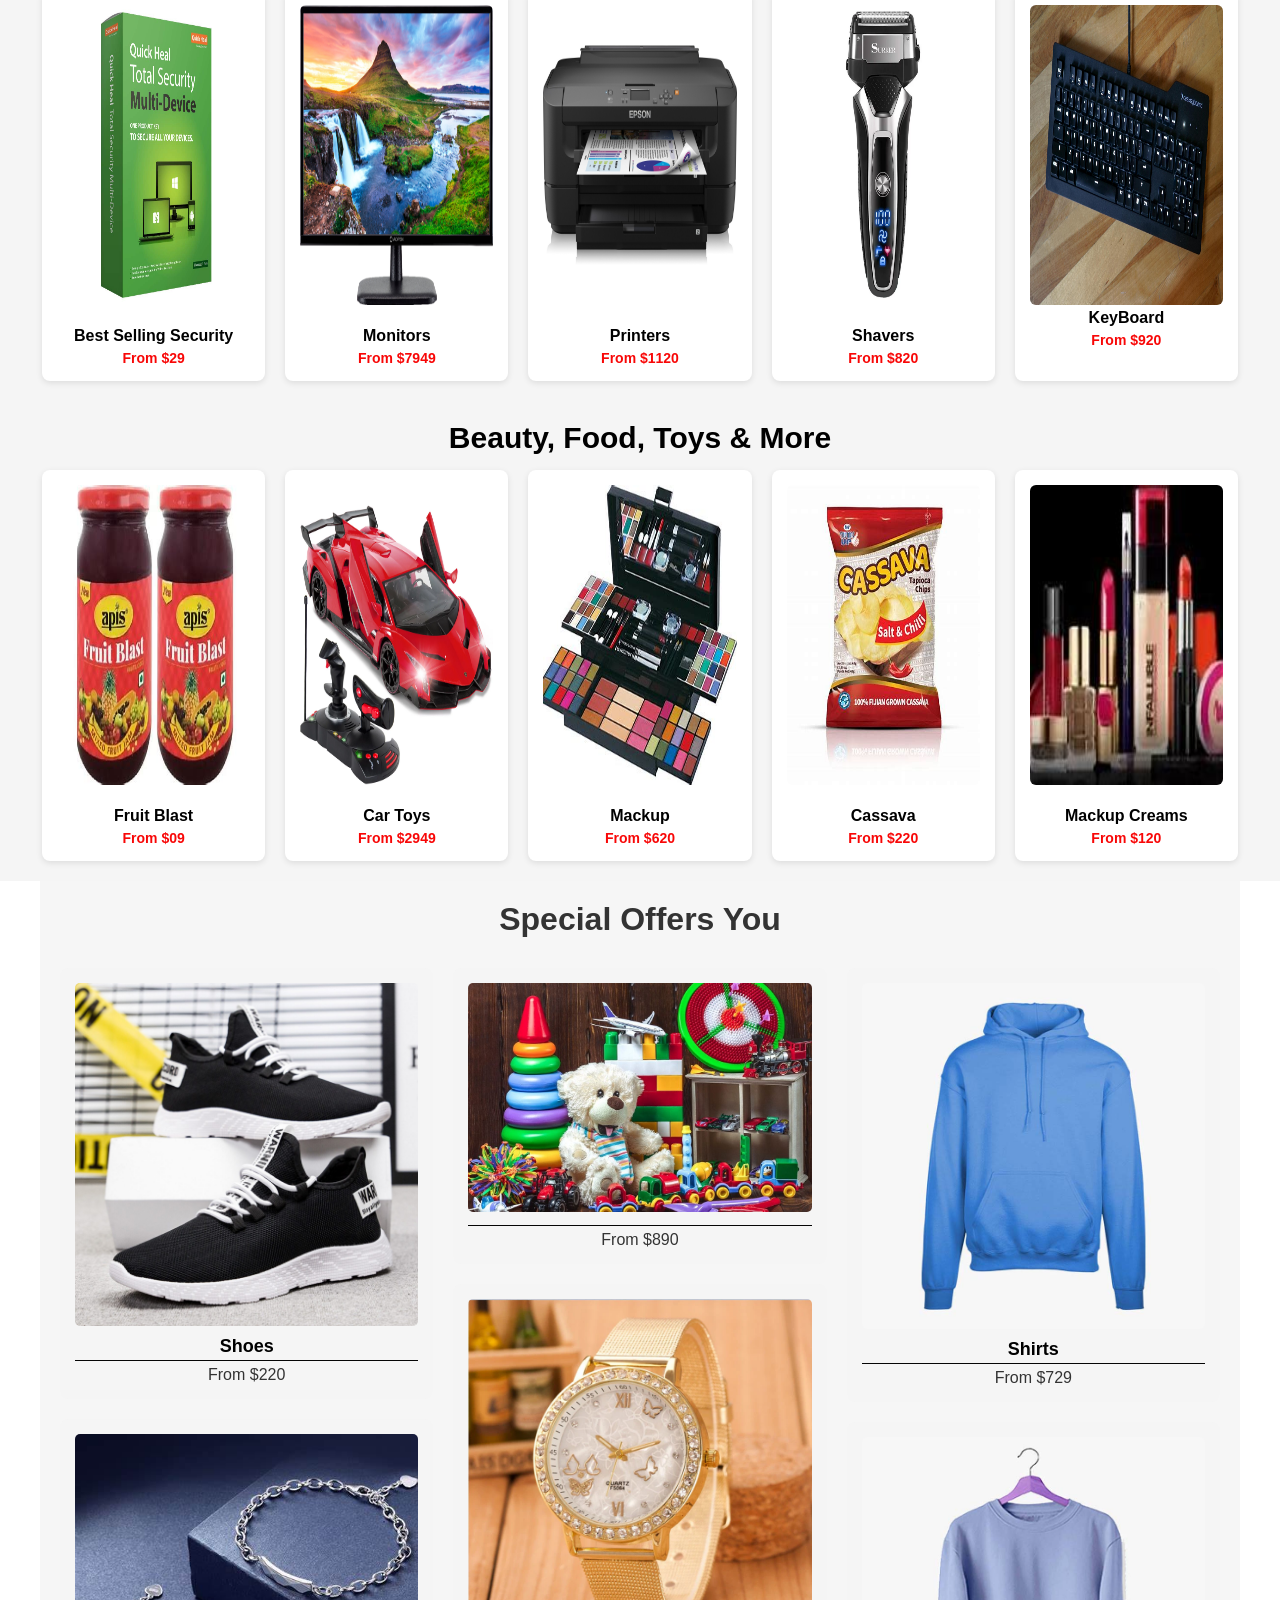
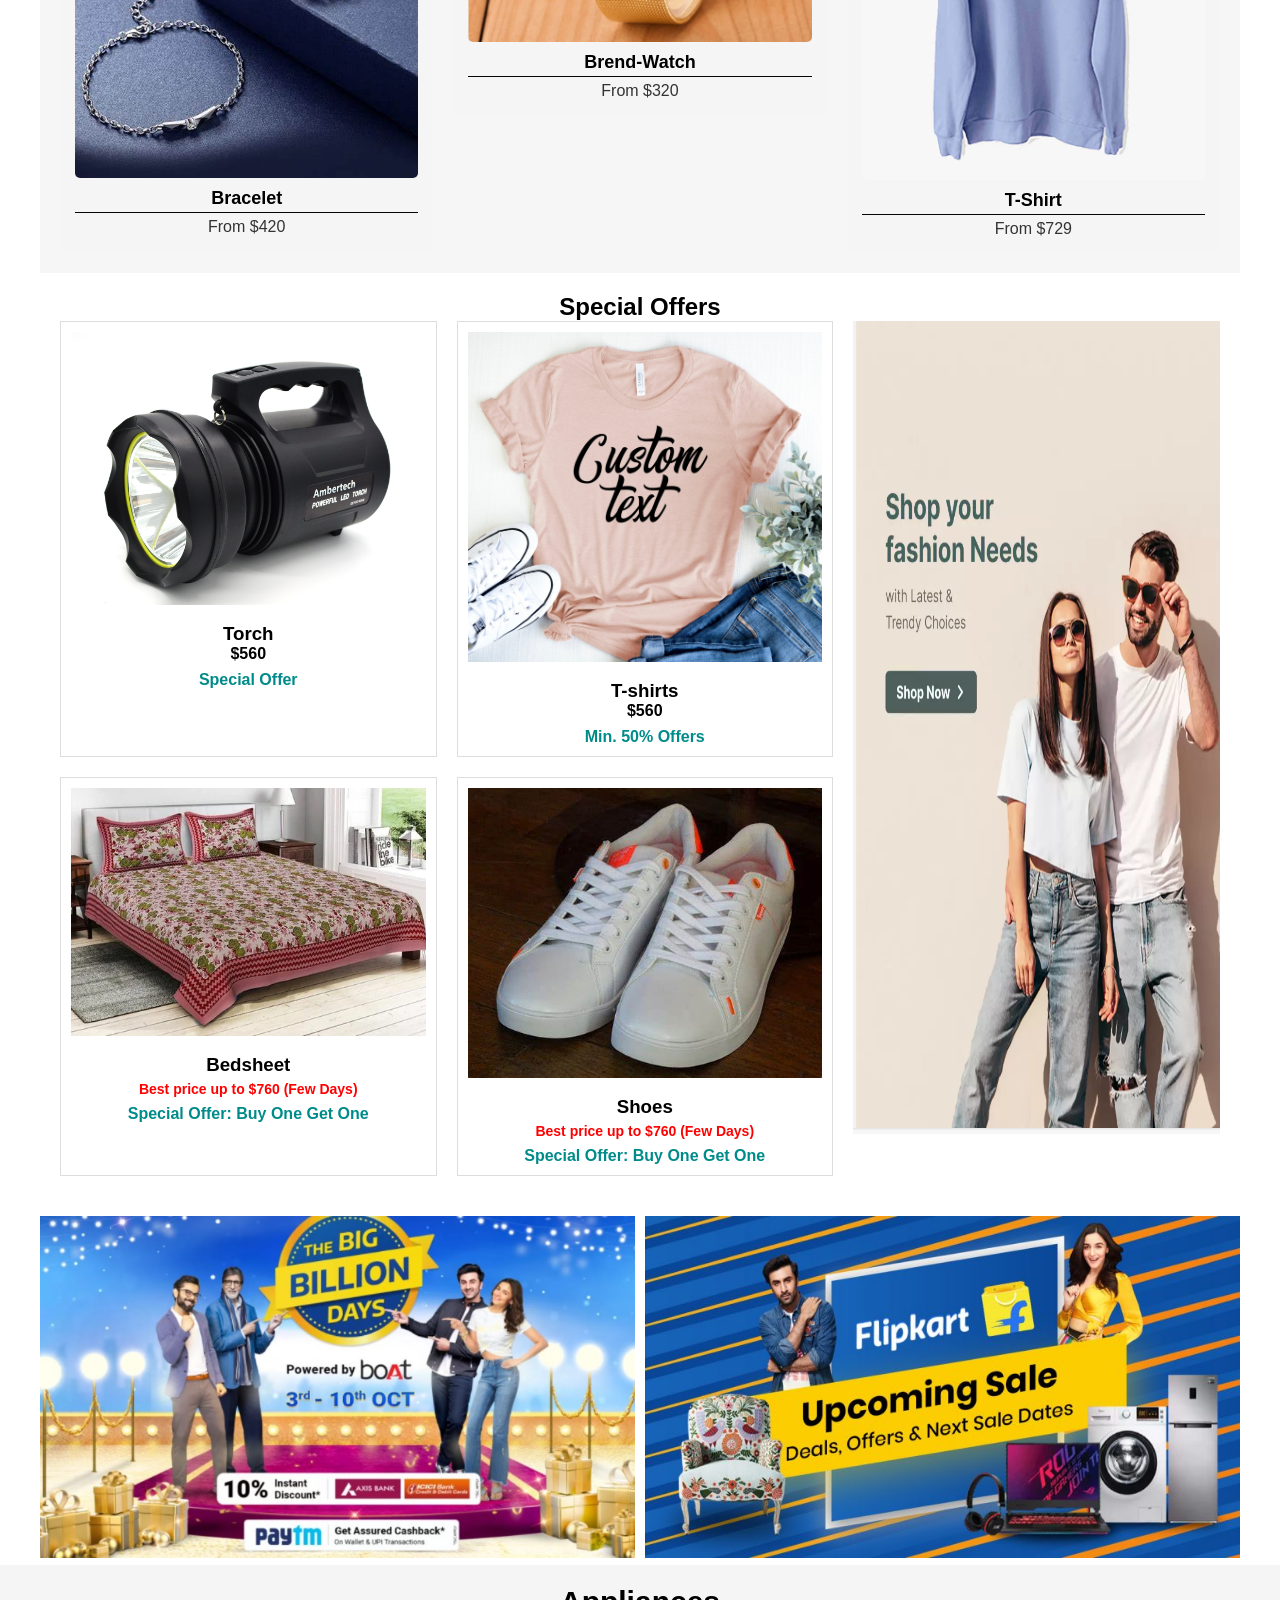
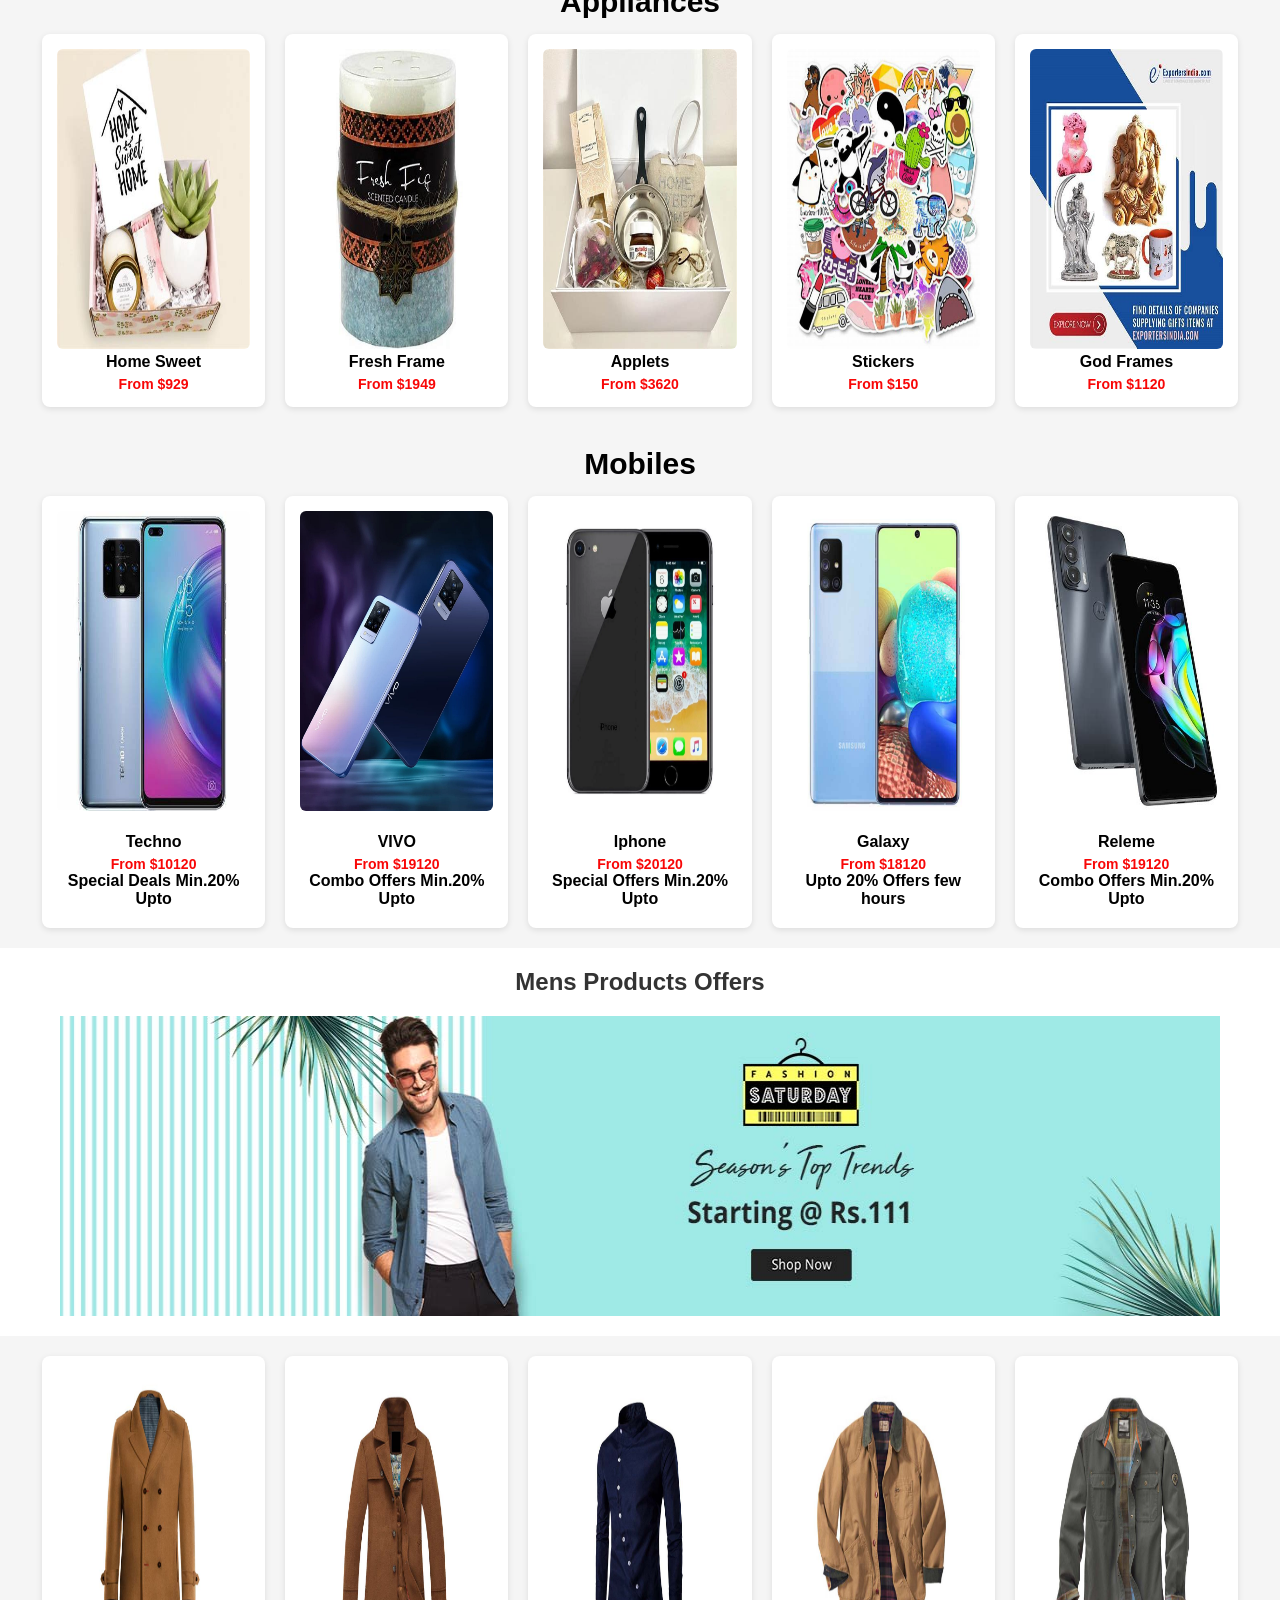
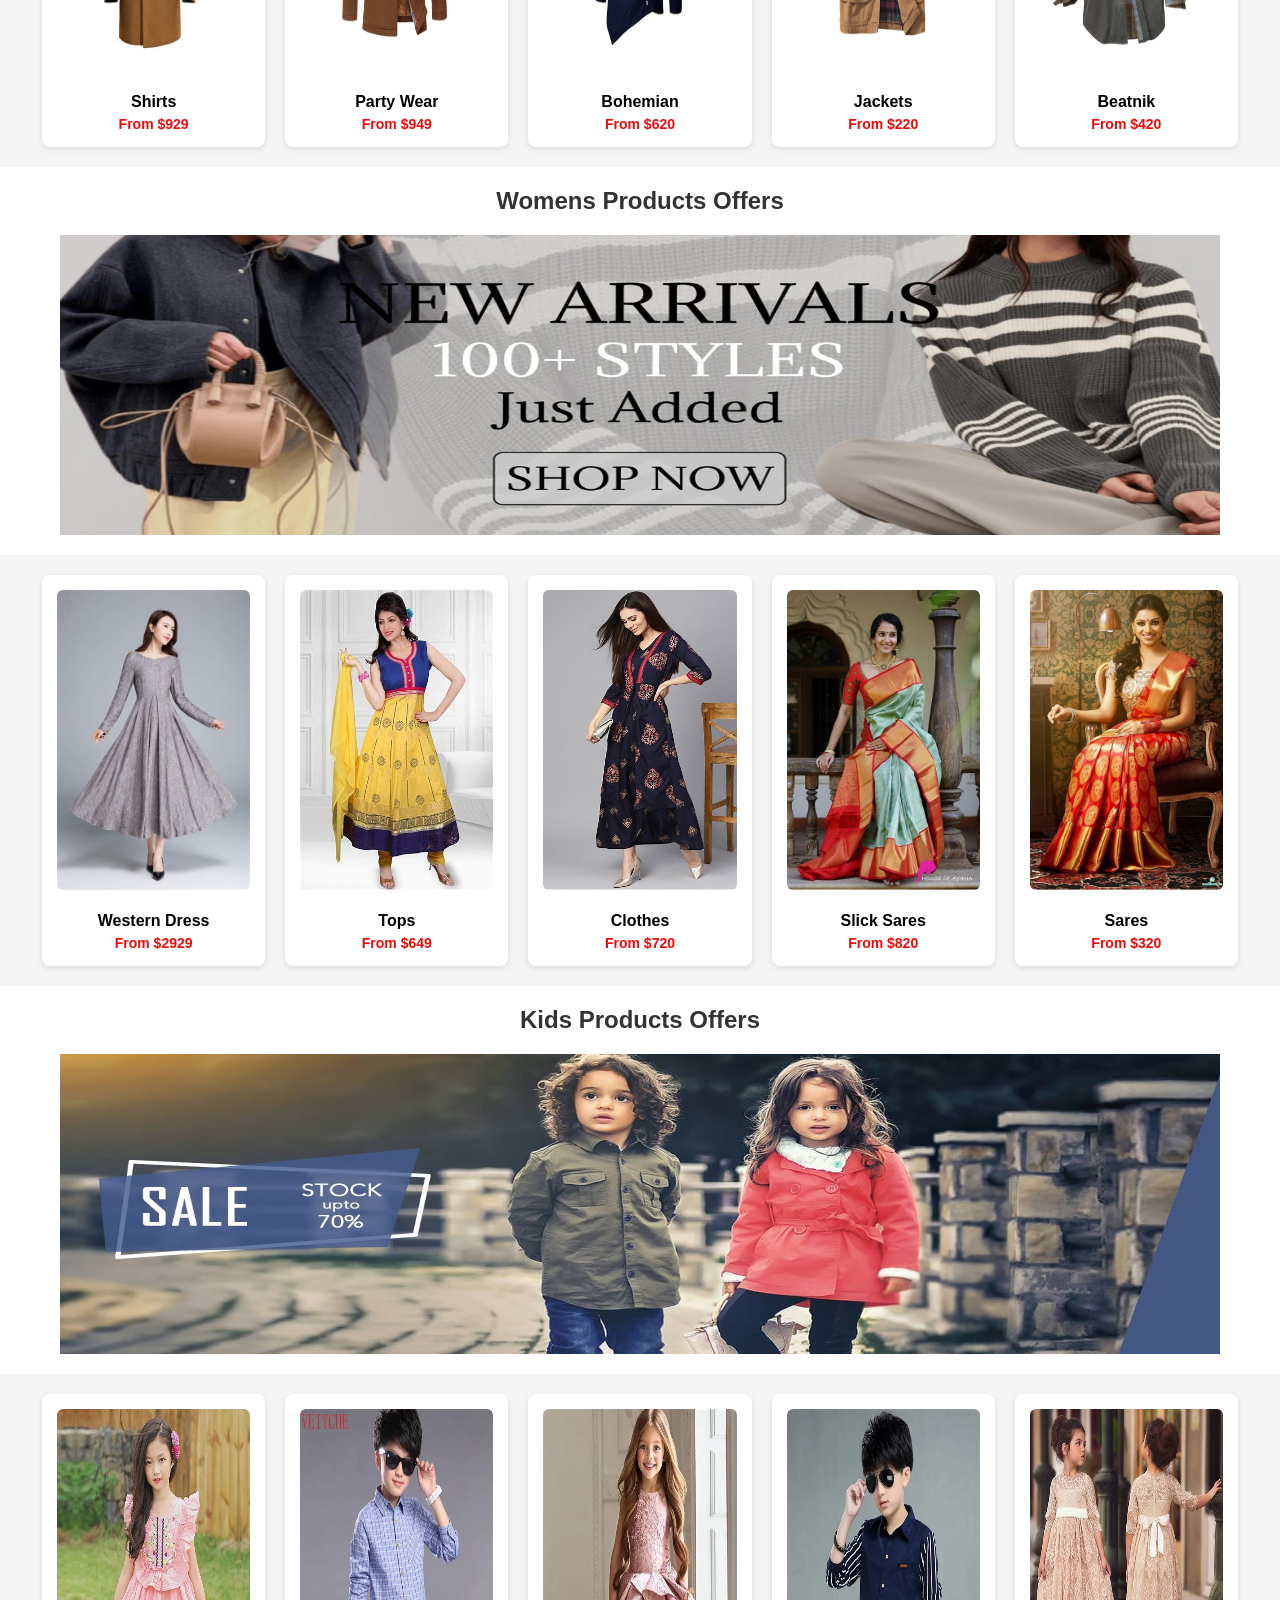
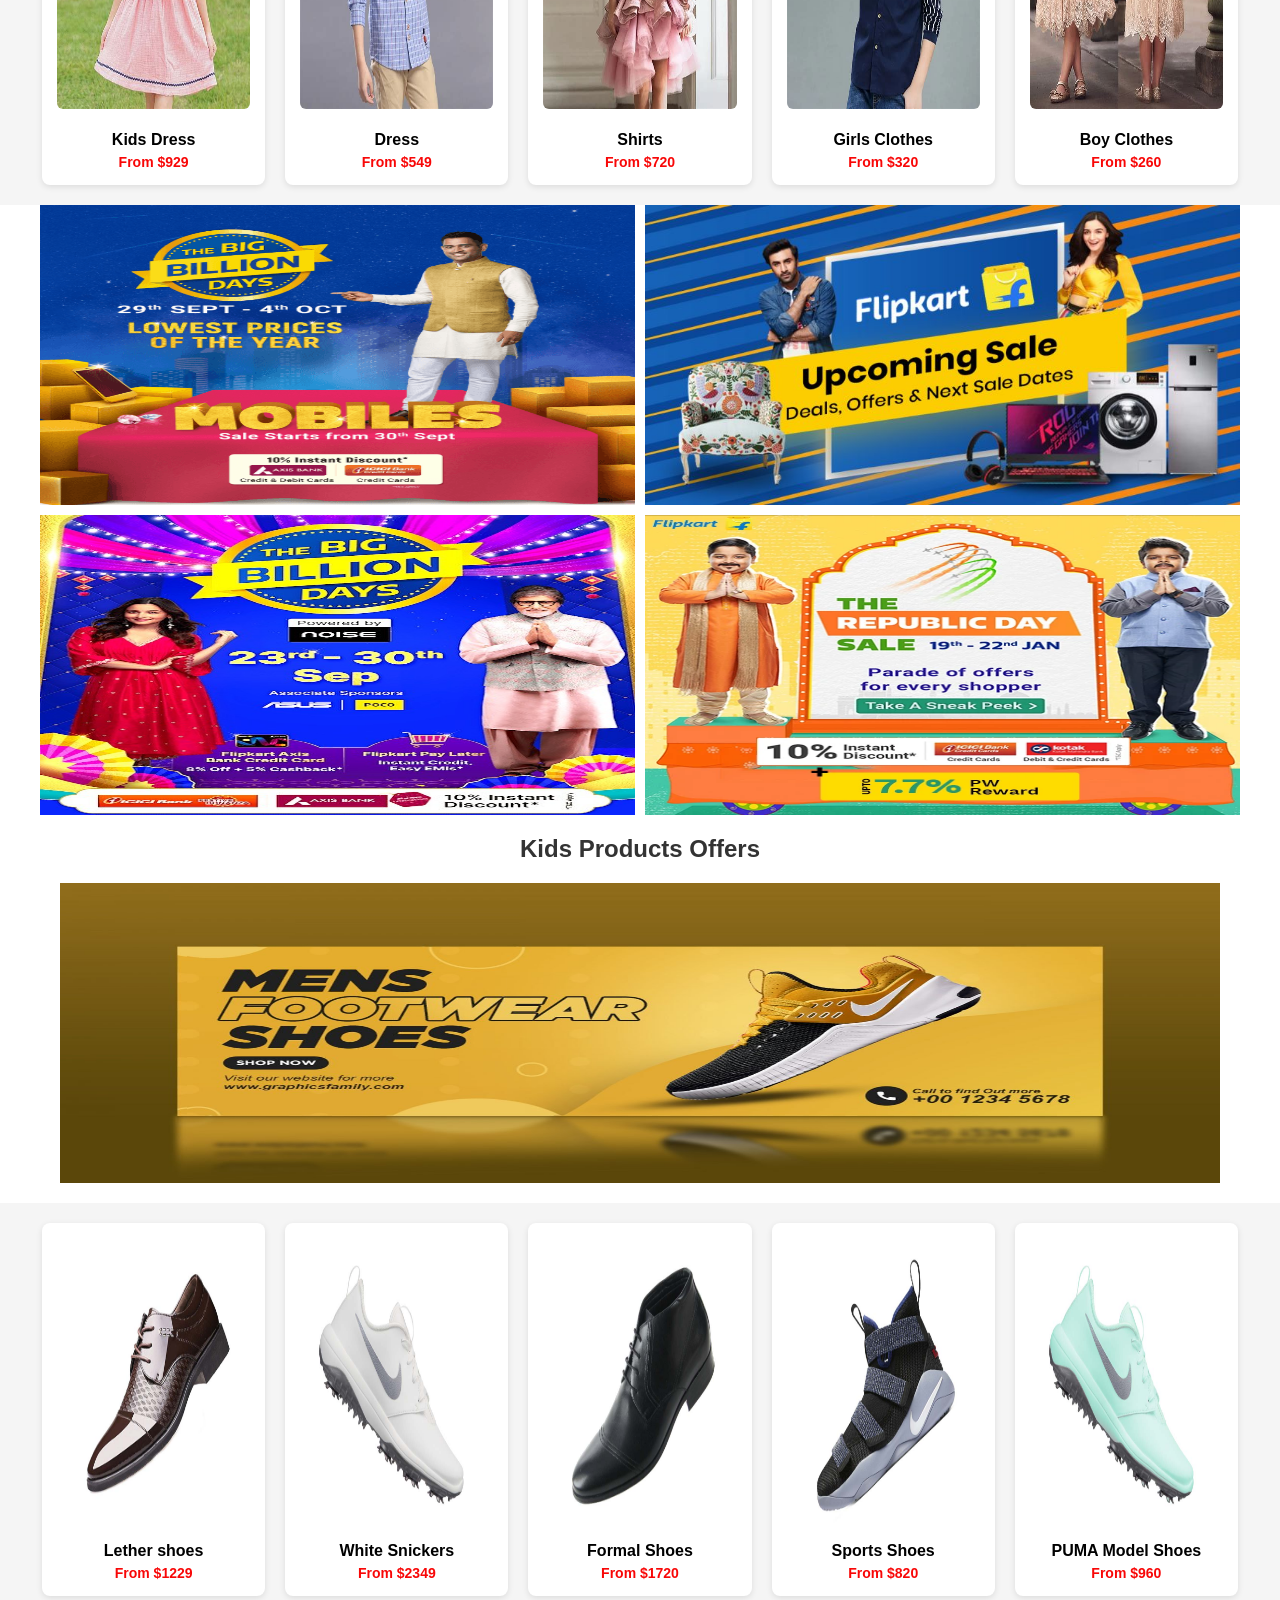
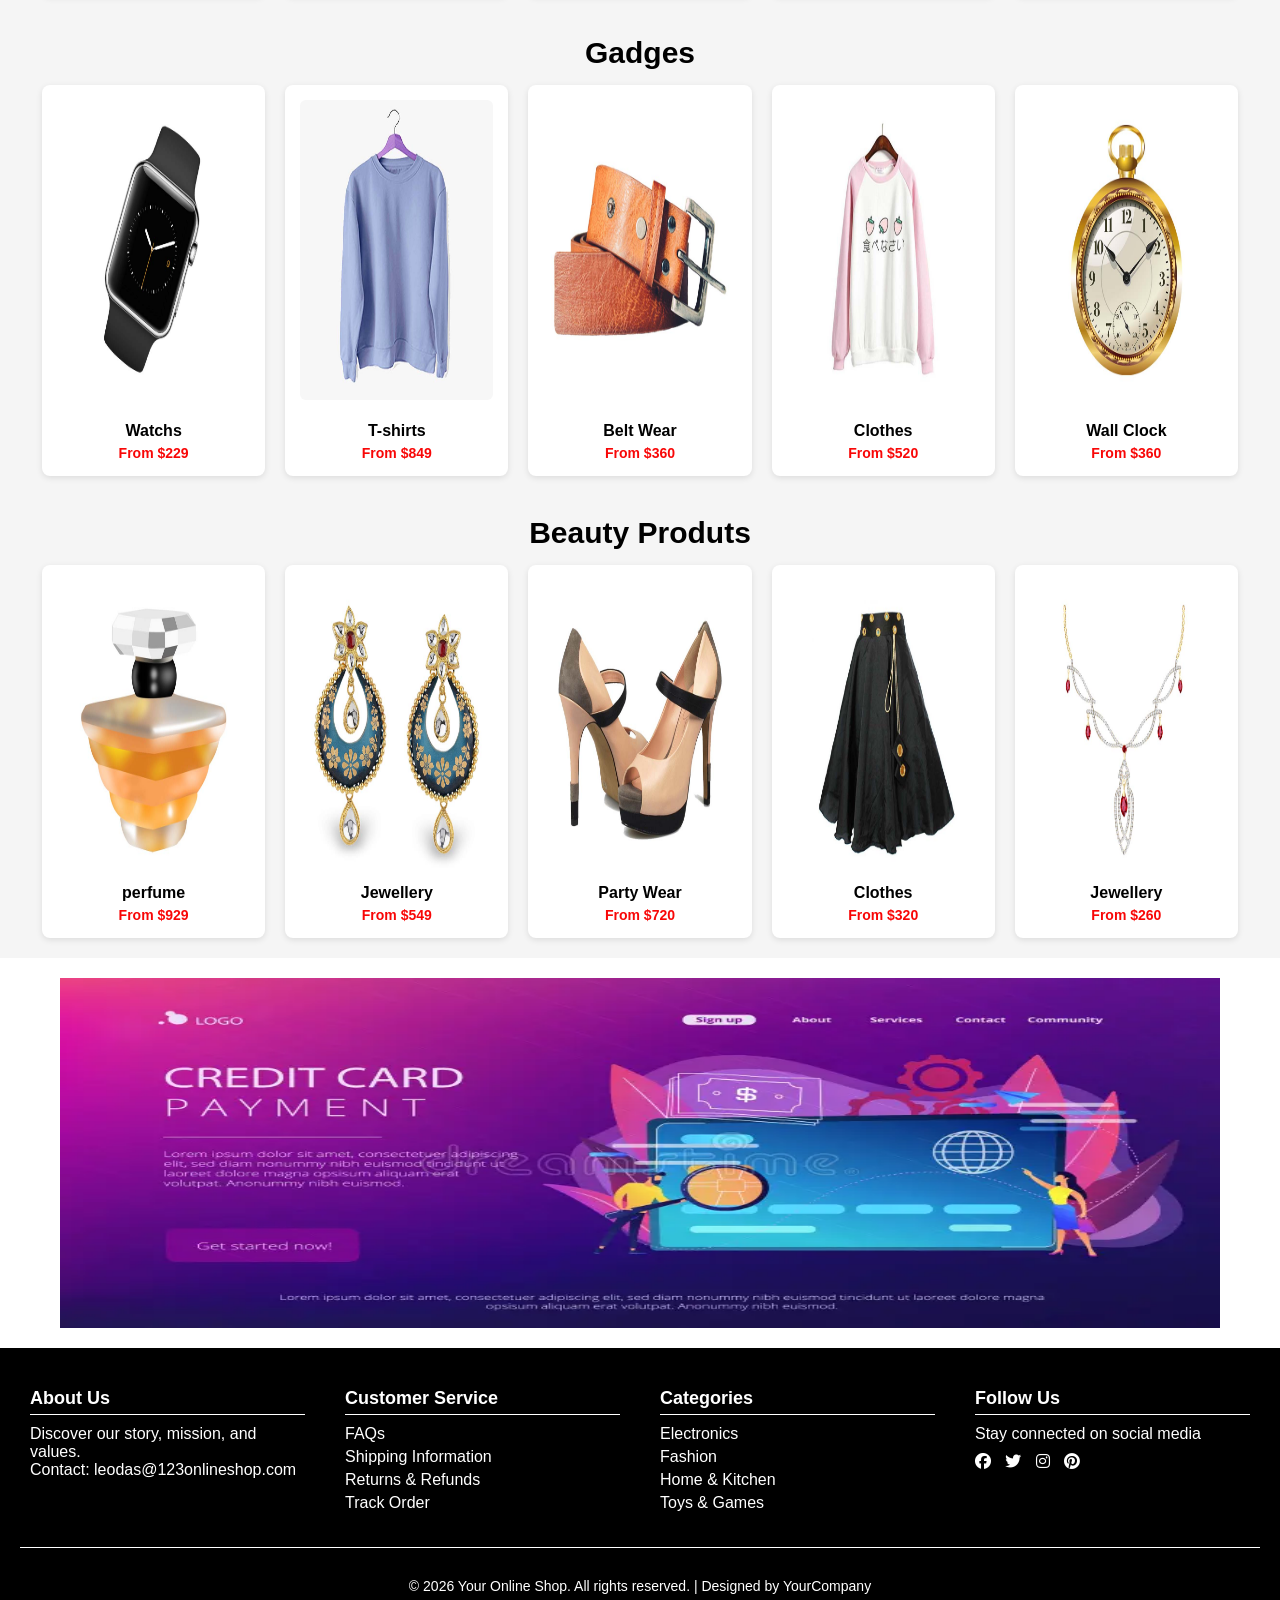
==== commit e27ce34d: "MODIFIED: R#" ====
--- a/index.html
+++ b/index.html
@@ -184,33 +184,33 @@
             <div>
                 <div class="products-item">
                     <div class="product-item">
-                        <img src="./assert/img/heal.jpg" alt="heal">
+                       <a href="./pages/Electronics.html"> <img src="./assert/img/heal.jpg" alt="heal"> </a>
                         &nbsp;<h3>Best Selling Security</h3>
                         <p><b>From $29</b></p>
 
                     </div>
 
                     <div class="product-item">
-                        <img src="./assert/img/computer.jpg" alt="computer">
+                        <a href="./pages/Electronics.html"> <img src="./assert/img/computer.jpg" alt="computer"> </a>
                         &nbsp;<h3>Monitors</h3>
                         <p><b>From $7949</b></p>
                     </div>
 
                     <div class="product-item">
-                        <img src="./assert/img/printers.jpg" alt="printers">
+                        <a href="./pages/Electronics.html">  <img src="./assert/img/printers.jpg" alt="printers"> </a>
                         &nbsp;<h3>Printers</h3>
                         <p><b>From $1120</b></p>
 
                     </div>
 
                     <div class="product-item">
-                        <img src="./assert/img/shave.webp" alt="shave">
+                        <a href="./pages/Electronics.html"> <img src="./assert/img/shave.webp" alt="shave"> </a>
                         &nbsp;<h3>Shavers</h3>
                         <p><b>From $820</b></p>
                     </div>
 
                     <div class="product-item">
-                        <img src="./assert/img/key.jpg" alt="key">
+                        <a href="./pages/Electronics.html"> <img src="./assert/img/key.jpg" alt="key"> </a>
                         <h3>KeyBoard</h3>
                         <p><b>From $920</b></p>
                     </div>
@@ -260,13 +260,13 @@
         <div class="products-wrapper">
             <div class="side-column">
                 <div class="card">
-                    <img src="./assert/img/shoe.jpg" alt="Shoes">
+                   <a href="./pages/SpecialOffers.html"> <img src="./assert/img/shoe.jpg" alt="Shoes"> </a>
                     <h3>Shoes</h3>
                     <p>From $220</p>
                 </div>
 
                 <div class="card">
-                    <img src="./assert/img/let.jfif" alt="Bracelet">
+                    <a href="./pages/SpecialOffers.html"> <img src="./assert/img/let.jfif" alt="Bracelet"> </a>
                     <h3>Bracelet</h3>
                     <p>From $420</p>
                 </div>
@@ -274,13 +274,13 @@
 
             <div class="center-column">
                 <div class="card center-card">
-                    <img src="./assert/img/toys.jpg" alt="special-offer">
+                    <a href="./pages/SpecialOffers.html"> <img src="./assert/img/toys.jpg" alt="special-offer"> </a>
                     <h3></h3>
                     <p>From $890</p>
                 </div>
 
                 <div class="card center-card">
-                    <img src="./assert/img/wat.webp" alt="special-offer">
+                    <a href="./pages/SpecialOffers.html"> <img src="./assert/img/wat.webp" alt="special-offer"> </a>
                     <h3>Brend-Watch</h3>
                     <p>From $320</p>
                 </div>
@@ -288,13 +288,13 @@
 
             <div class="side-column">
                 <div class="card">
-                    <img src="./assert/img/2.jpg" alt="shirts">
+                    <a href="./pages/SpecialOffers.html">  <img src="./assert/img/2.jpg" alt="shirts"> </a>
                     <h3>Shirts</h3>
                     <p>From $729</p>
                 </div>
 
                 <div class="card">
-                    <img src="./assert/img/3.jpg" alt="t-shirt">
+                    <a href="./pages/SpecialOffers.html"> <img src="./assert/img/3.jpg" alt="t-shirt"> </a>
                     <h3>T-Shirt</h3>
                     <p>From $729</p>
                 </div>
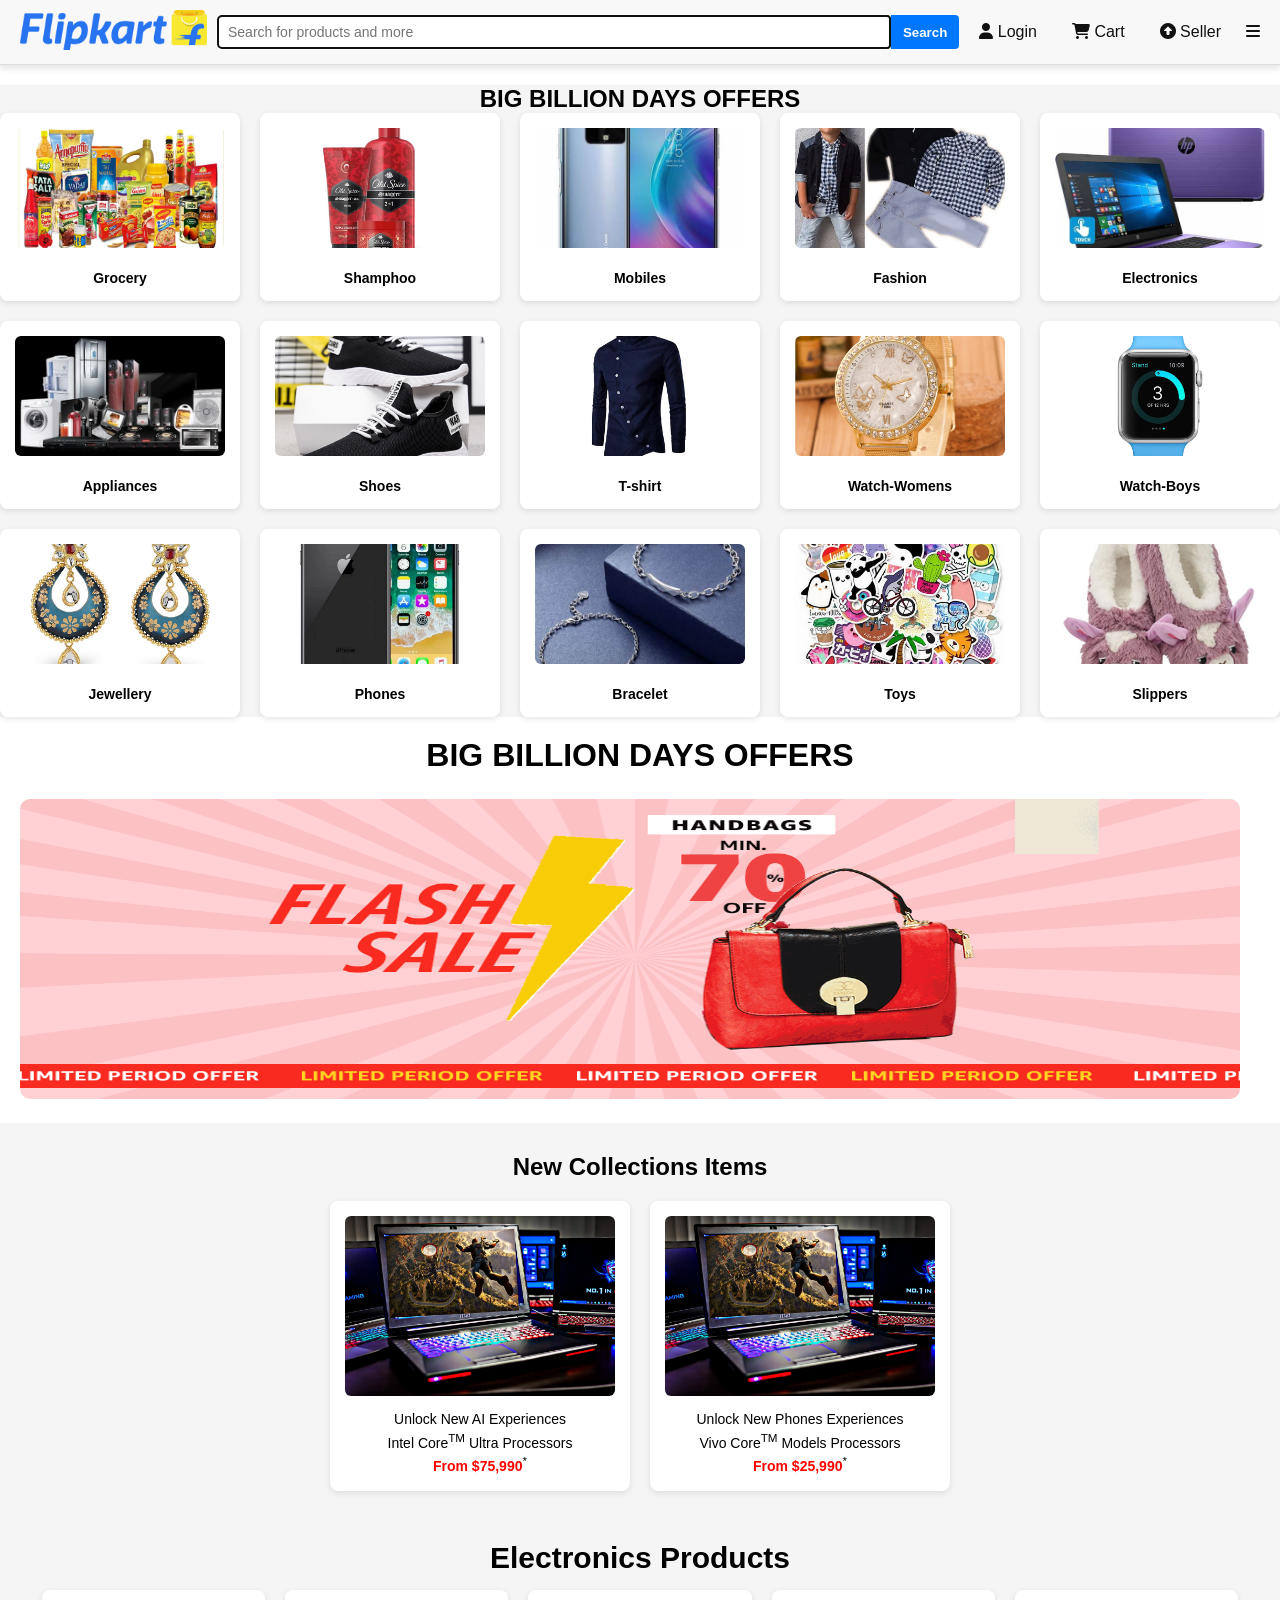
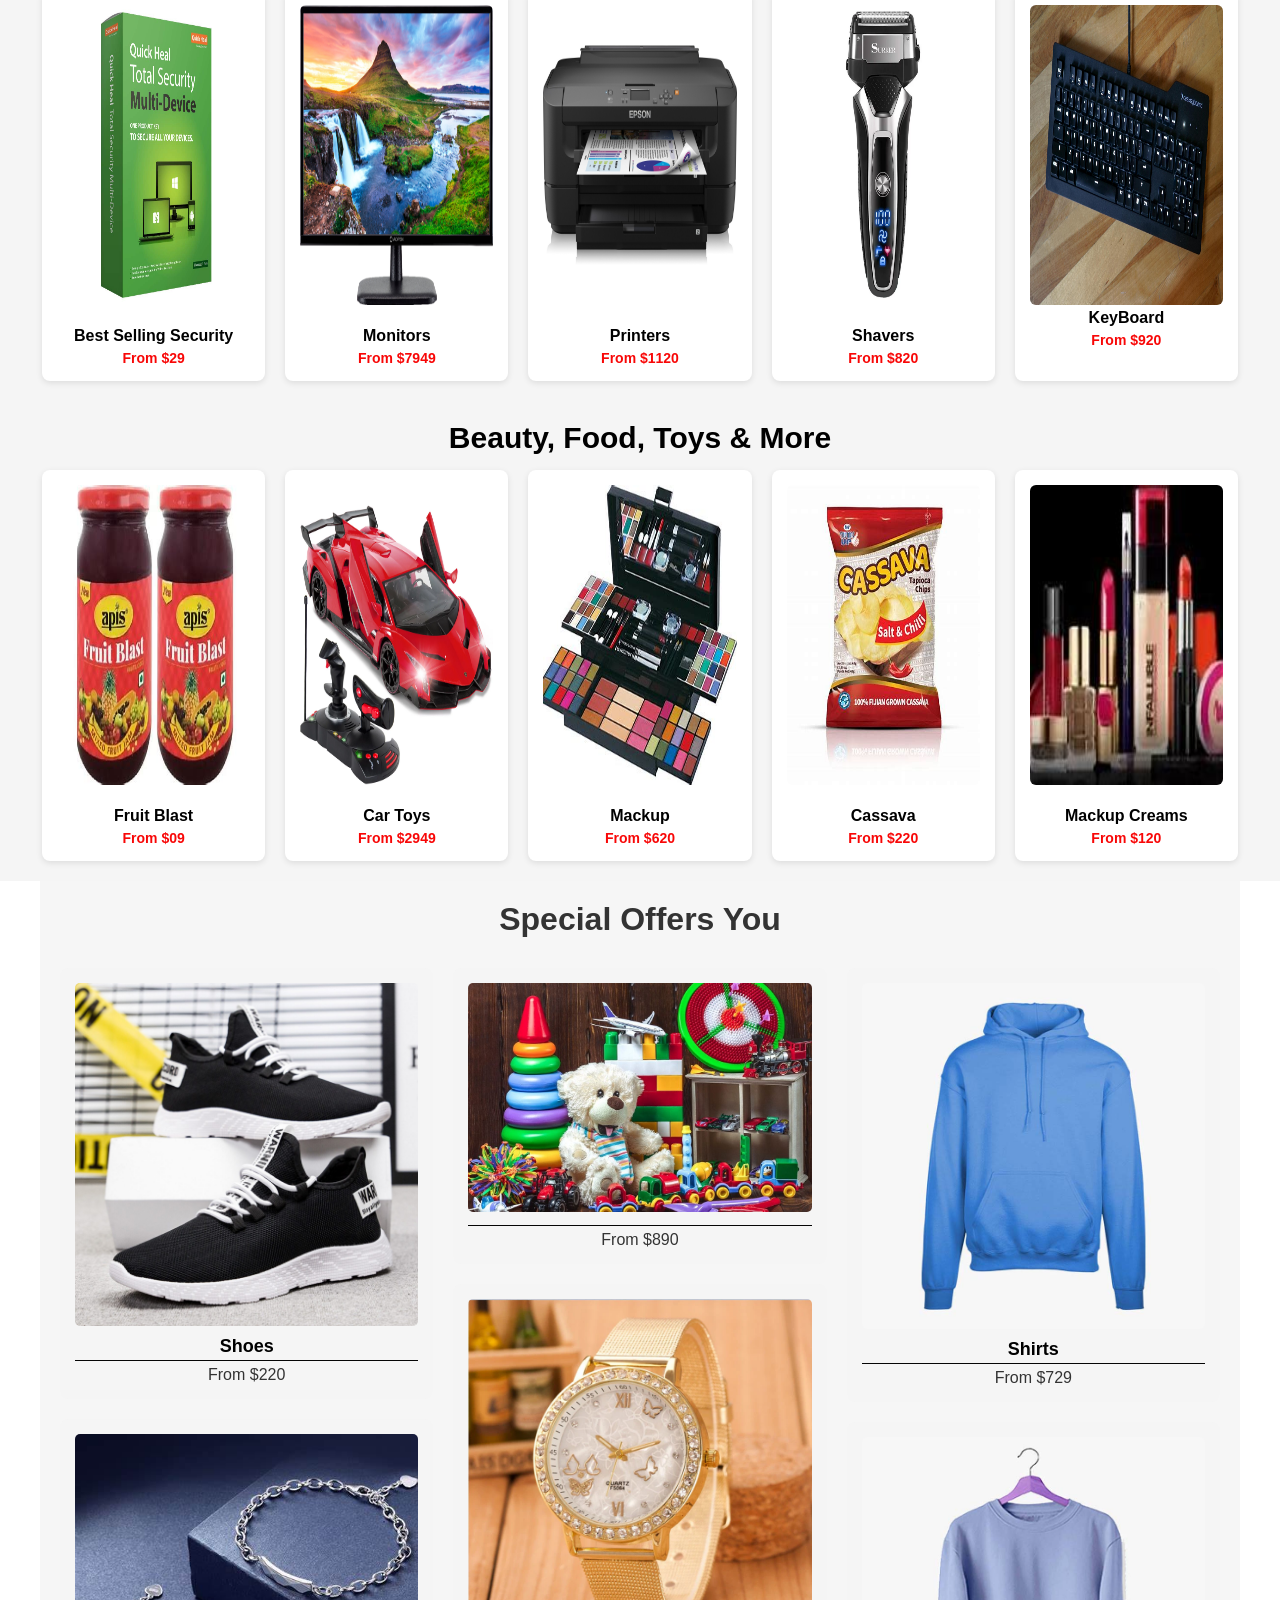
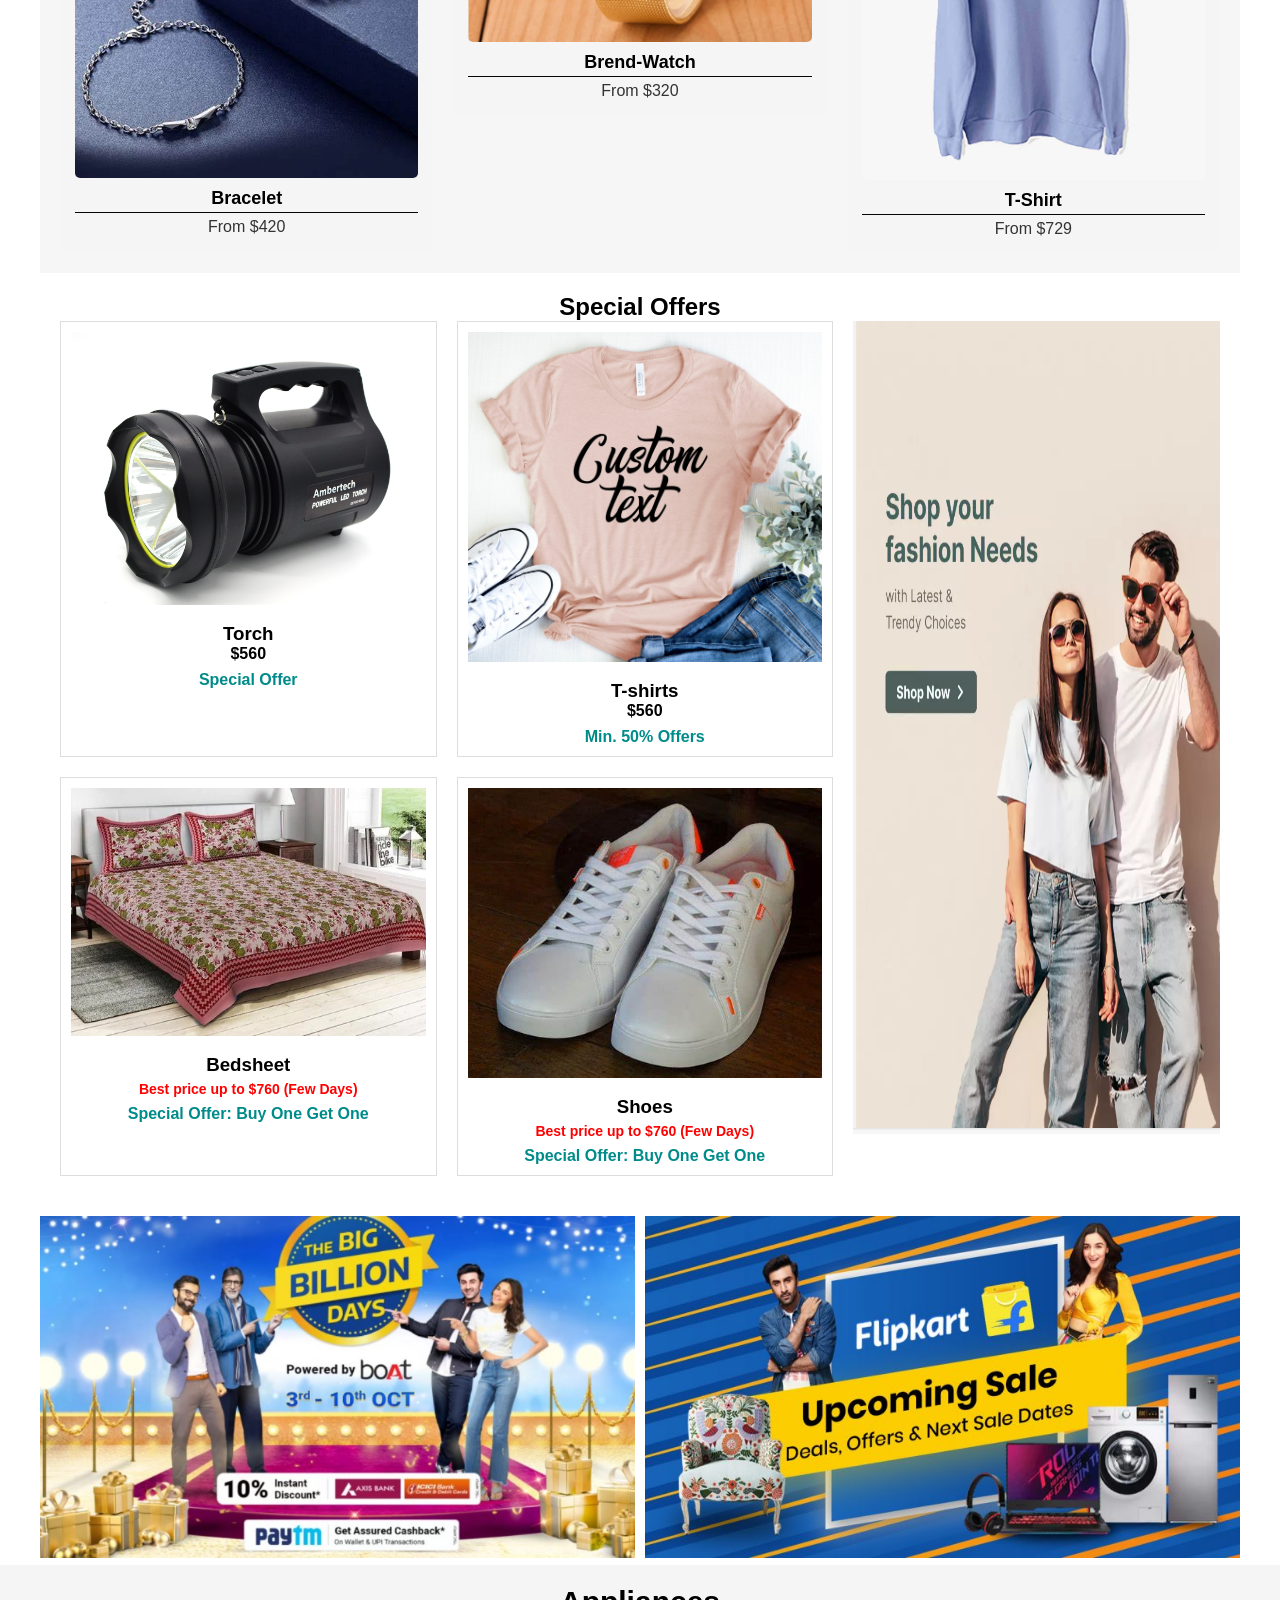
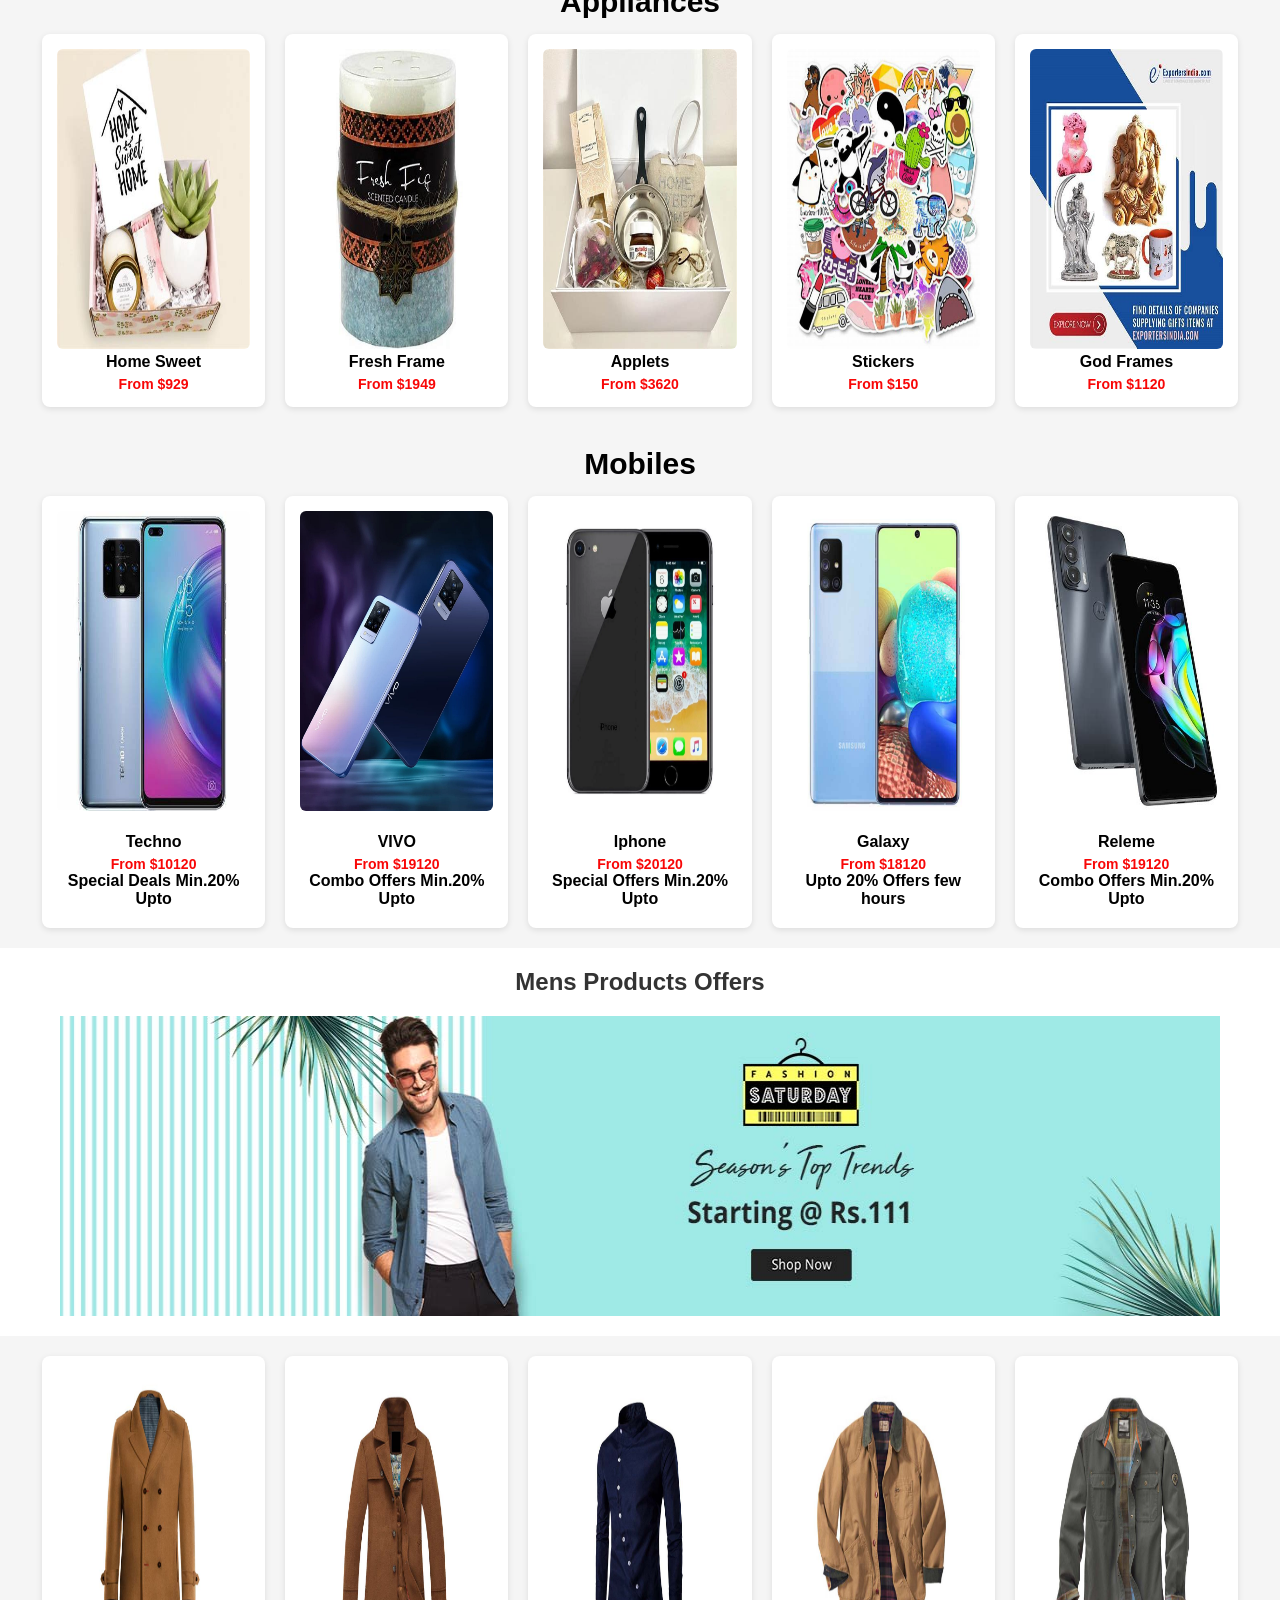
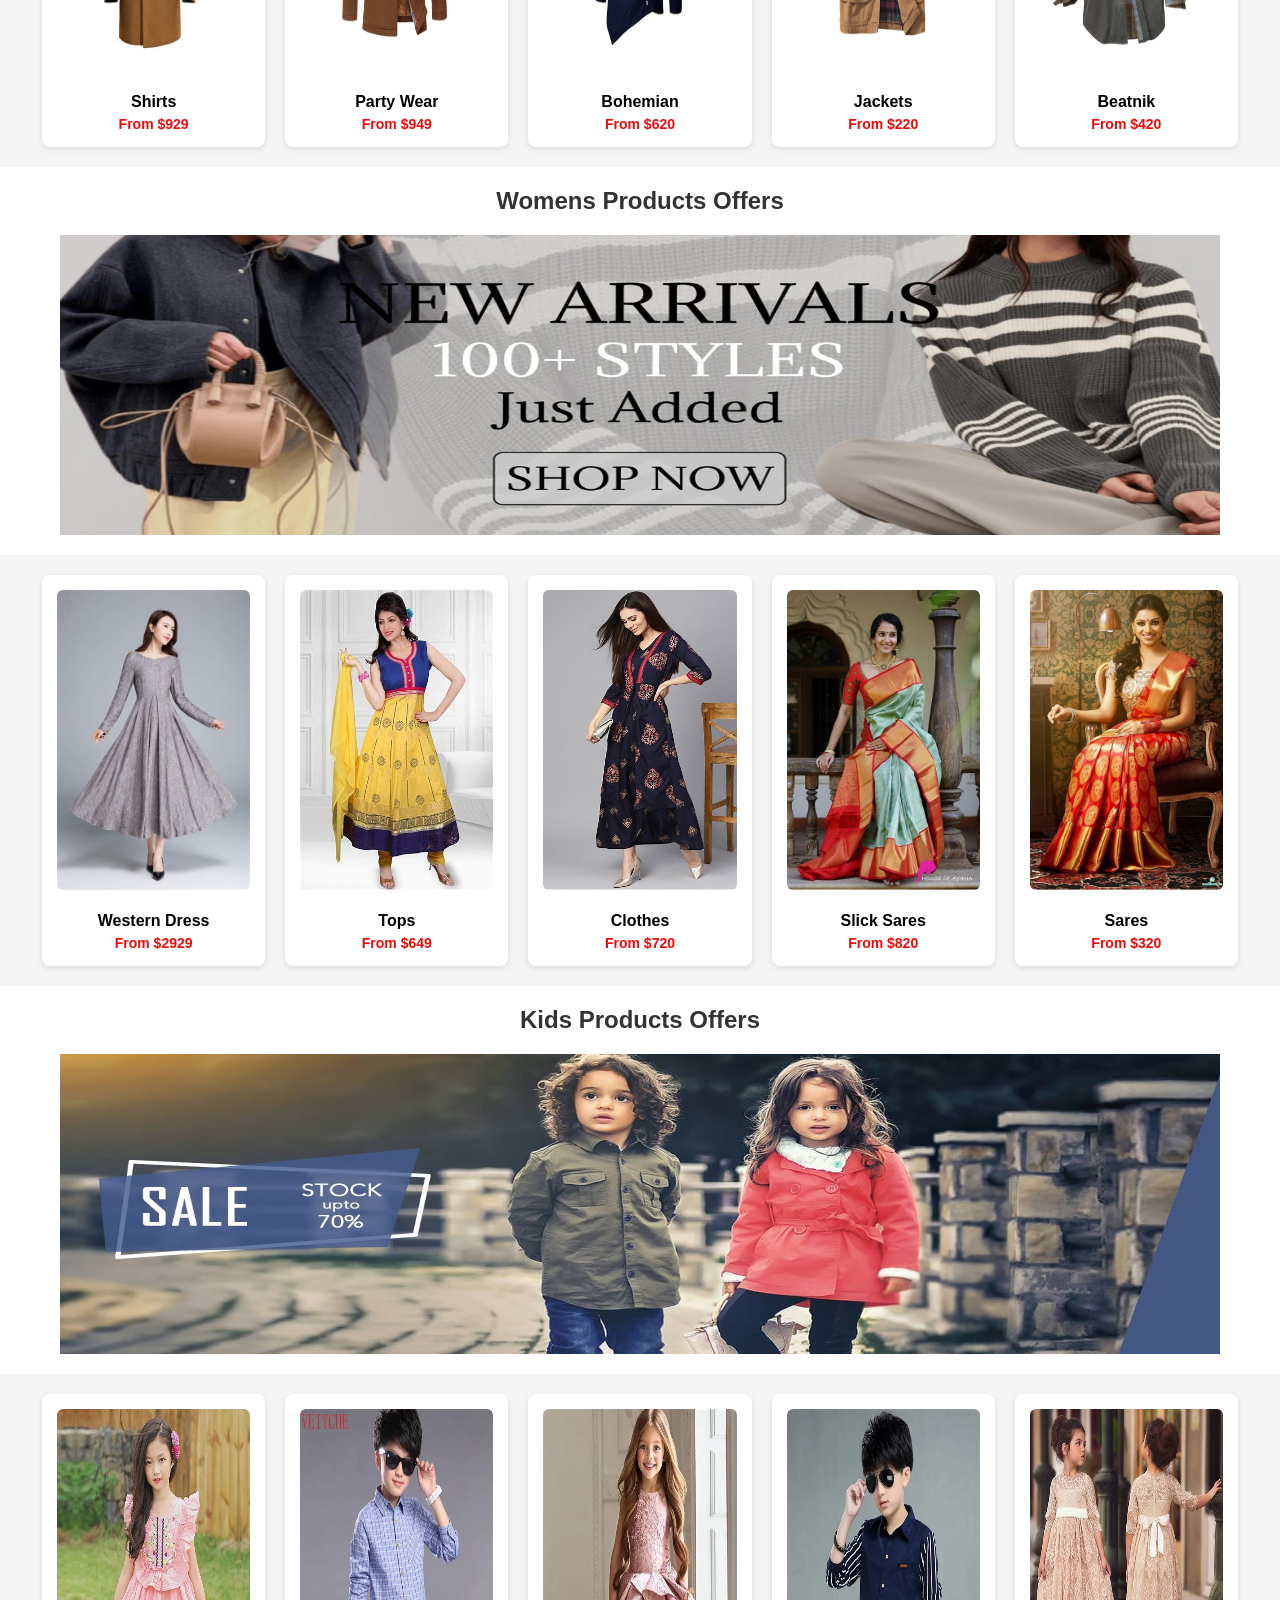
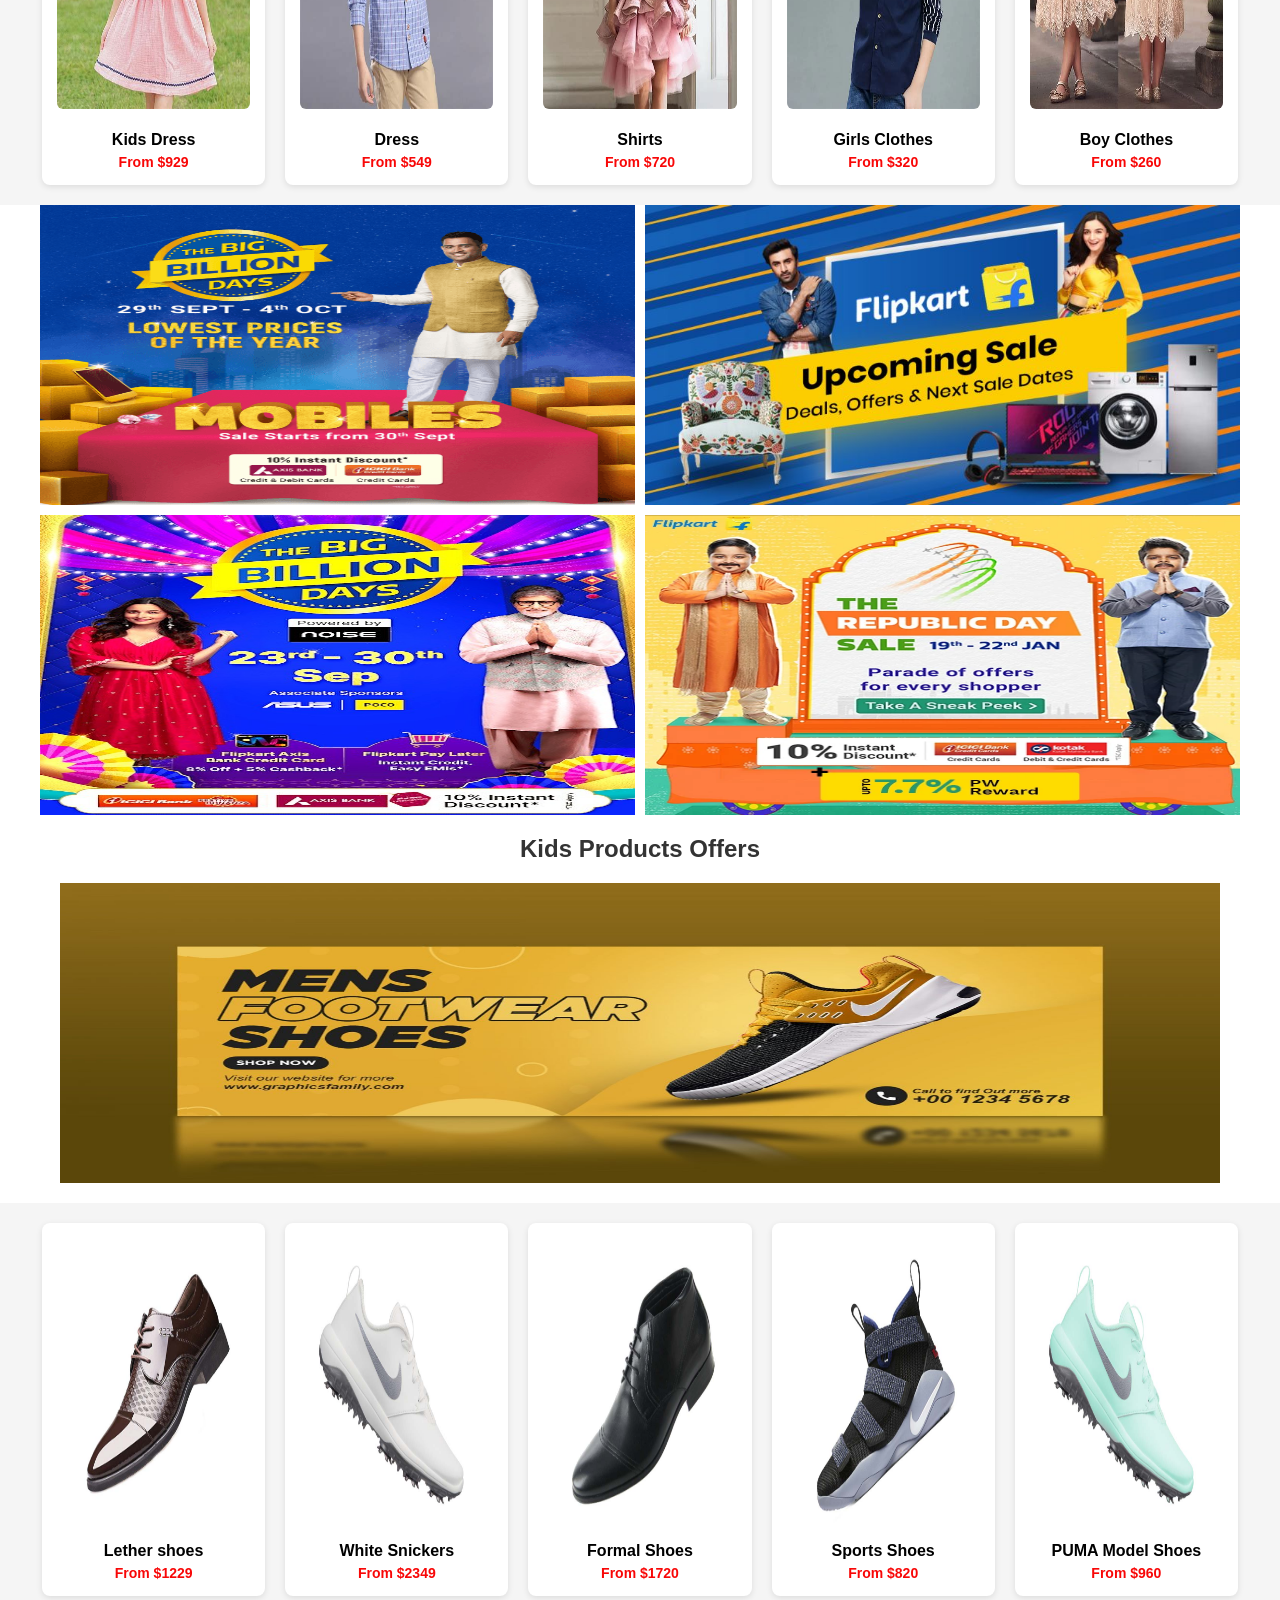
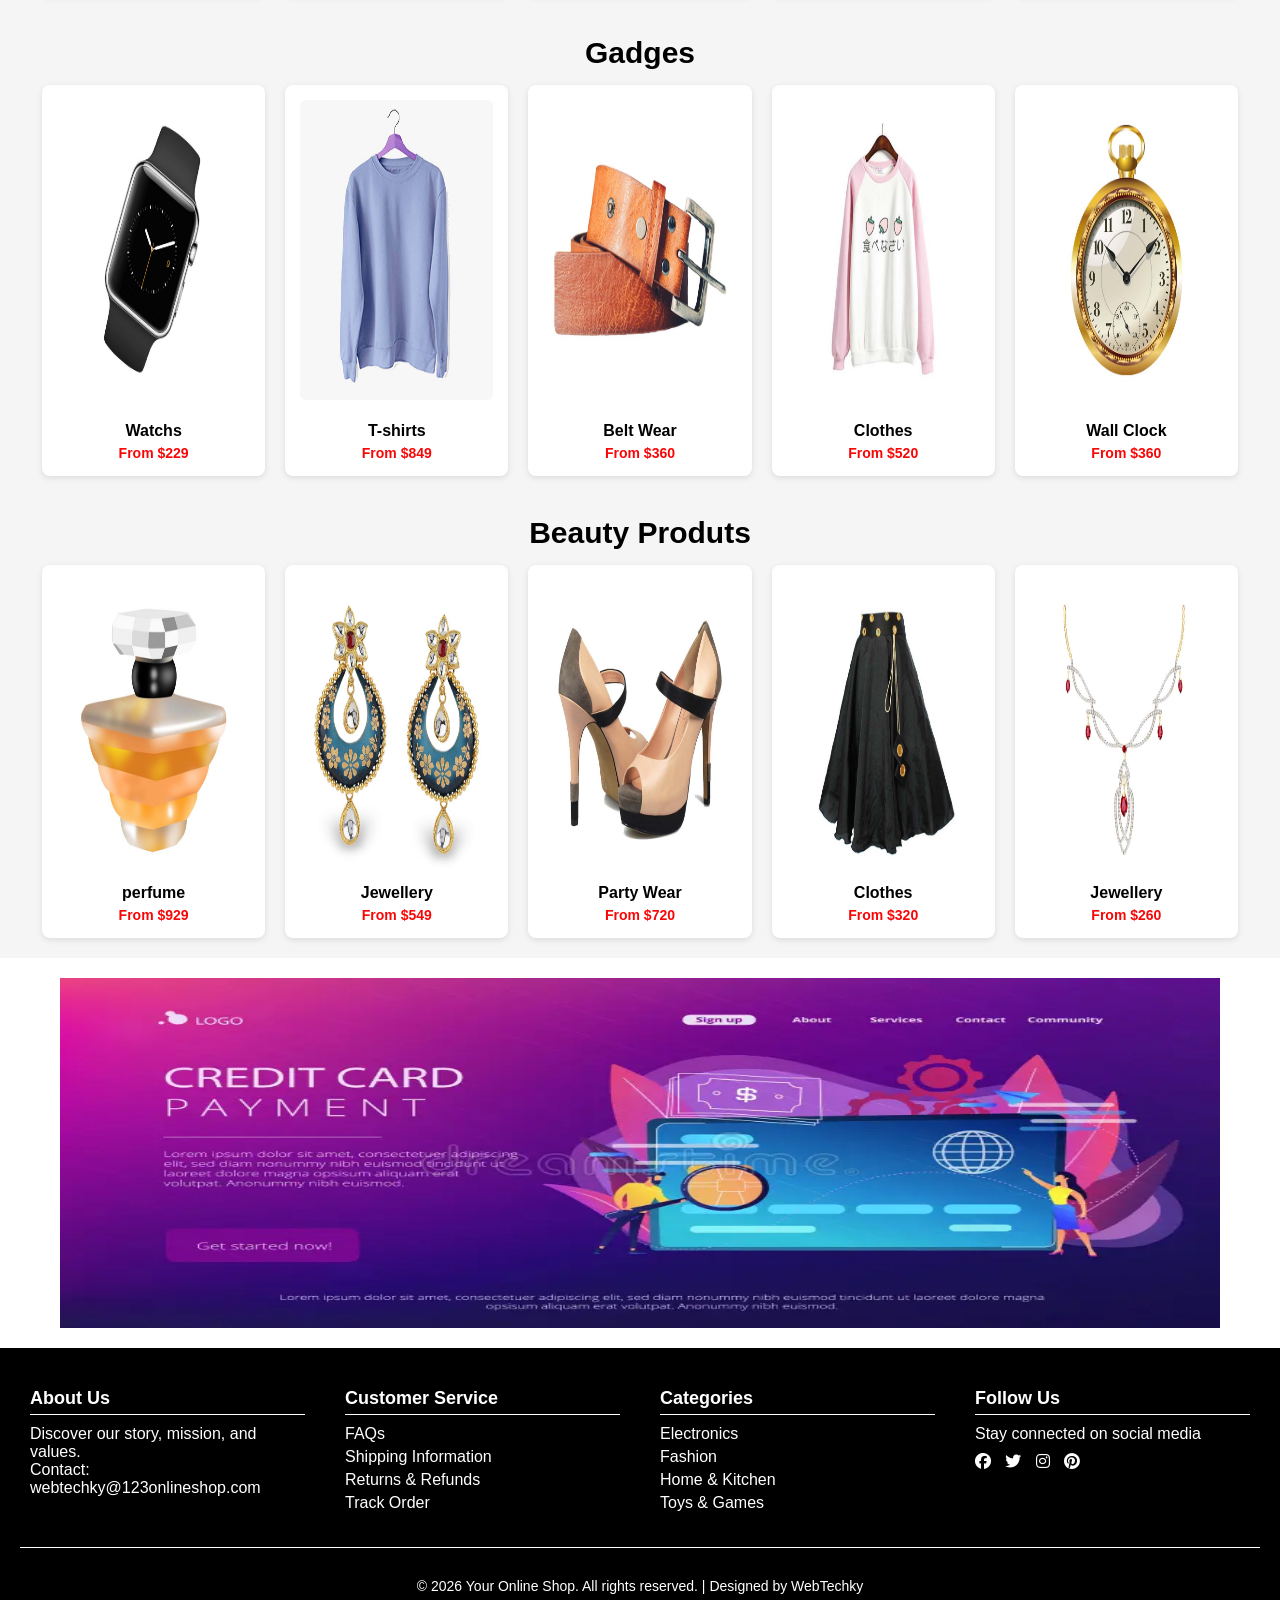
==== commit eb3e5319: "MODIFIED: R#" ====
--- a/index.html
+++ b/index.html
@@ -723,7 +723,7 @@
             <div class="footer-col">
                 <h3>About Us</h3>
                 <p>Discover our story, mission, and values.</p>
-                <p>Contact: leodas@123onlineshop.com</p>
+                <p>Contact: webtechky@123onlineshop.com</p>
             </div>
             <div class="footer-col">
                 <h3>Customer Service</h3>
@@ -756,7 +756,7 @@
         </div>
         <div class="footer-bottom">
             <p>&copy; <span id="currentYear"></span> Your Online Shop. All rights reserved. | Designed by <a
-                    href="#">YourCompany</a></p>
+                    href="#">WebTechky</a></p>
         </div>
     </footer>
 
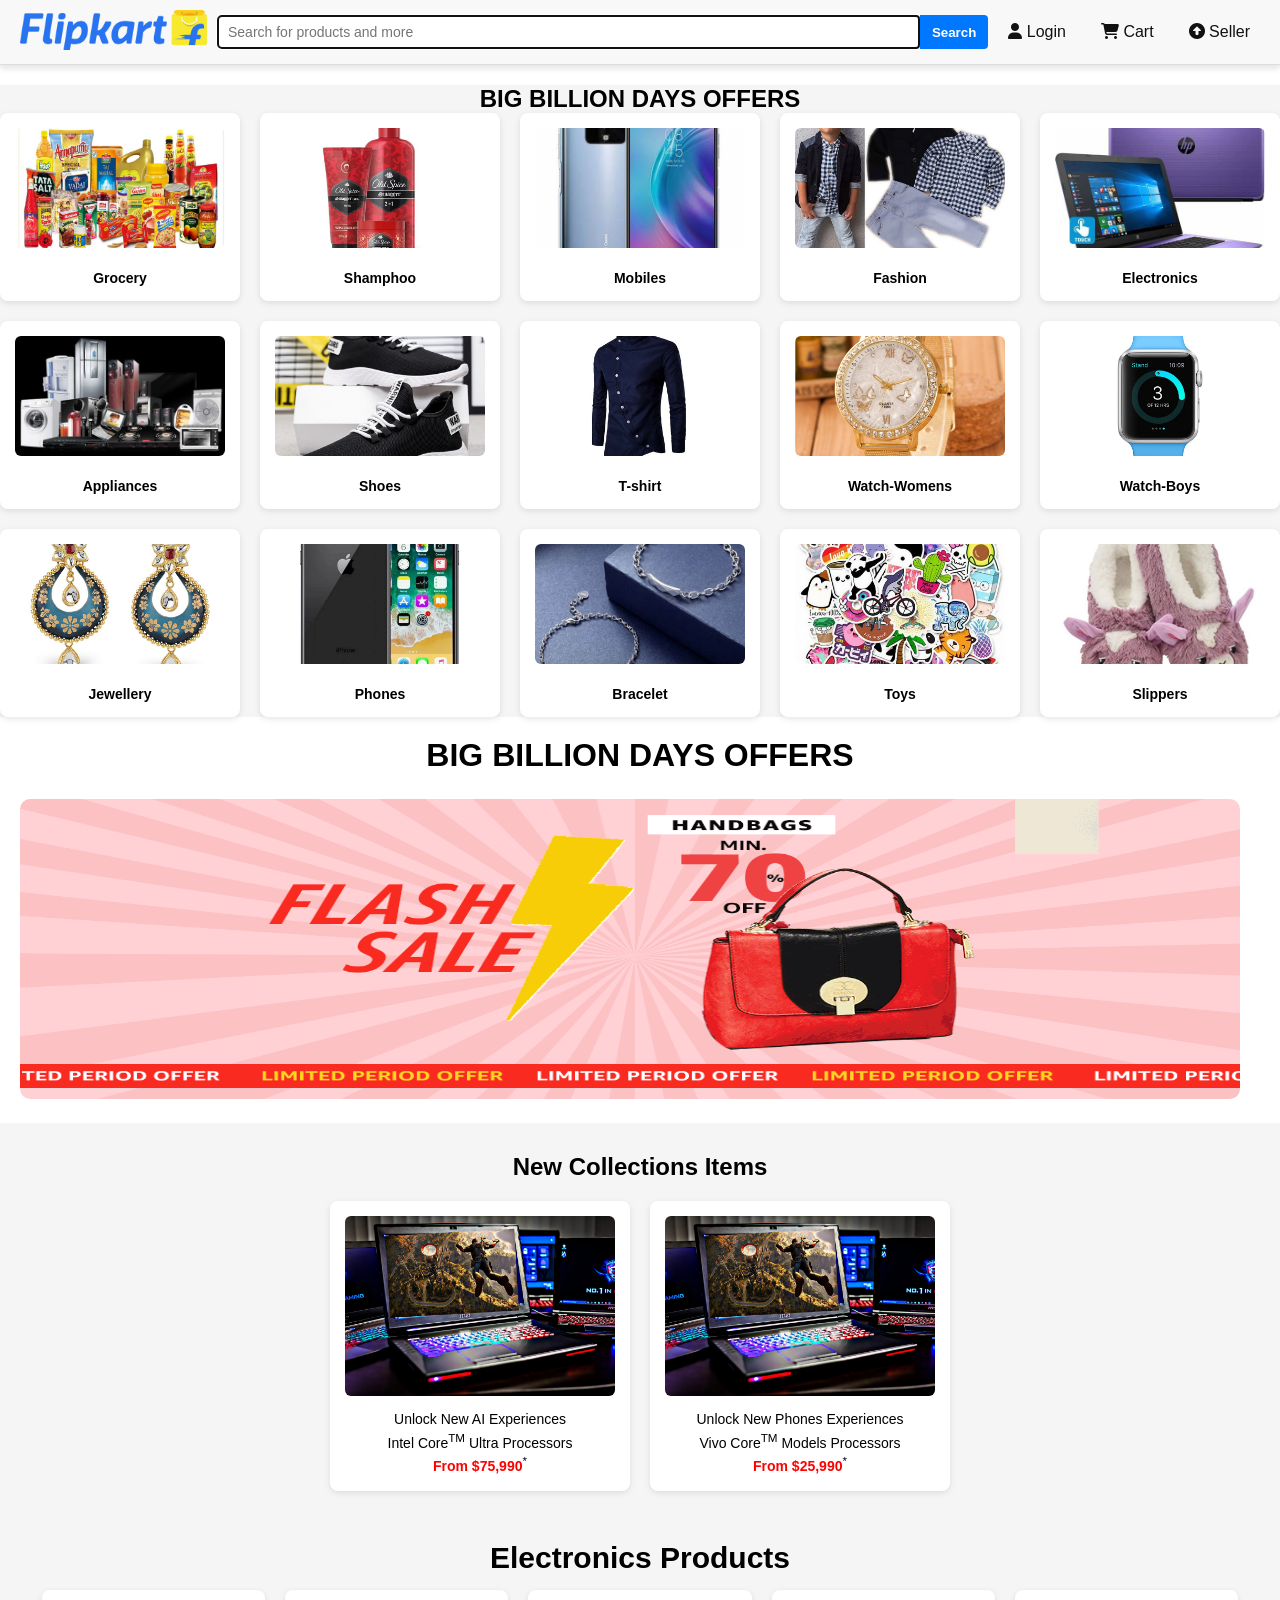
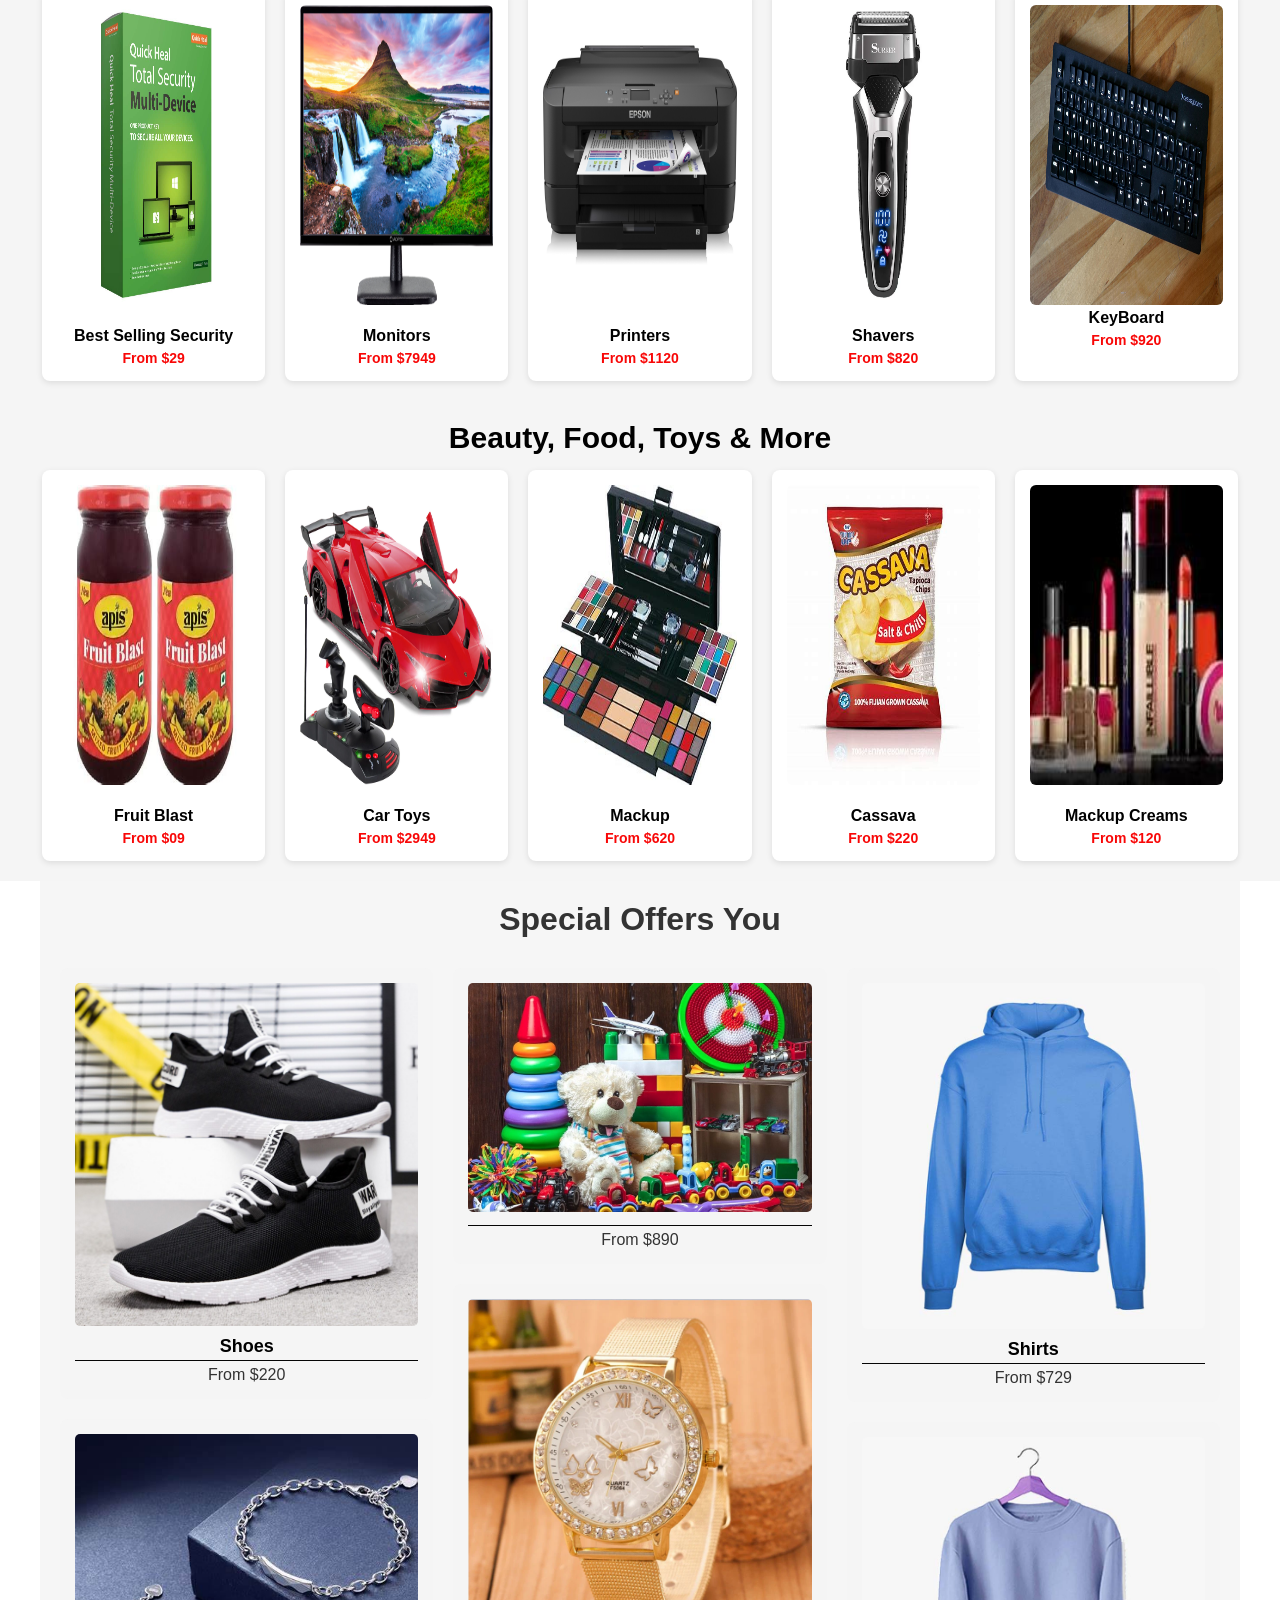
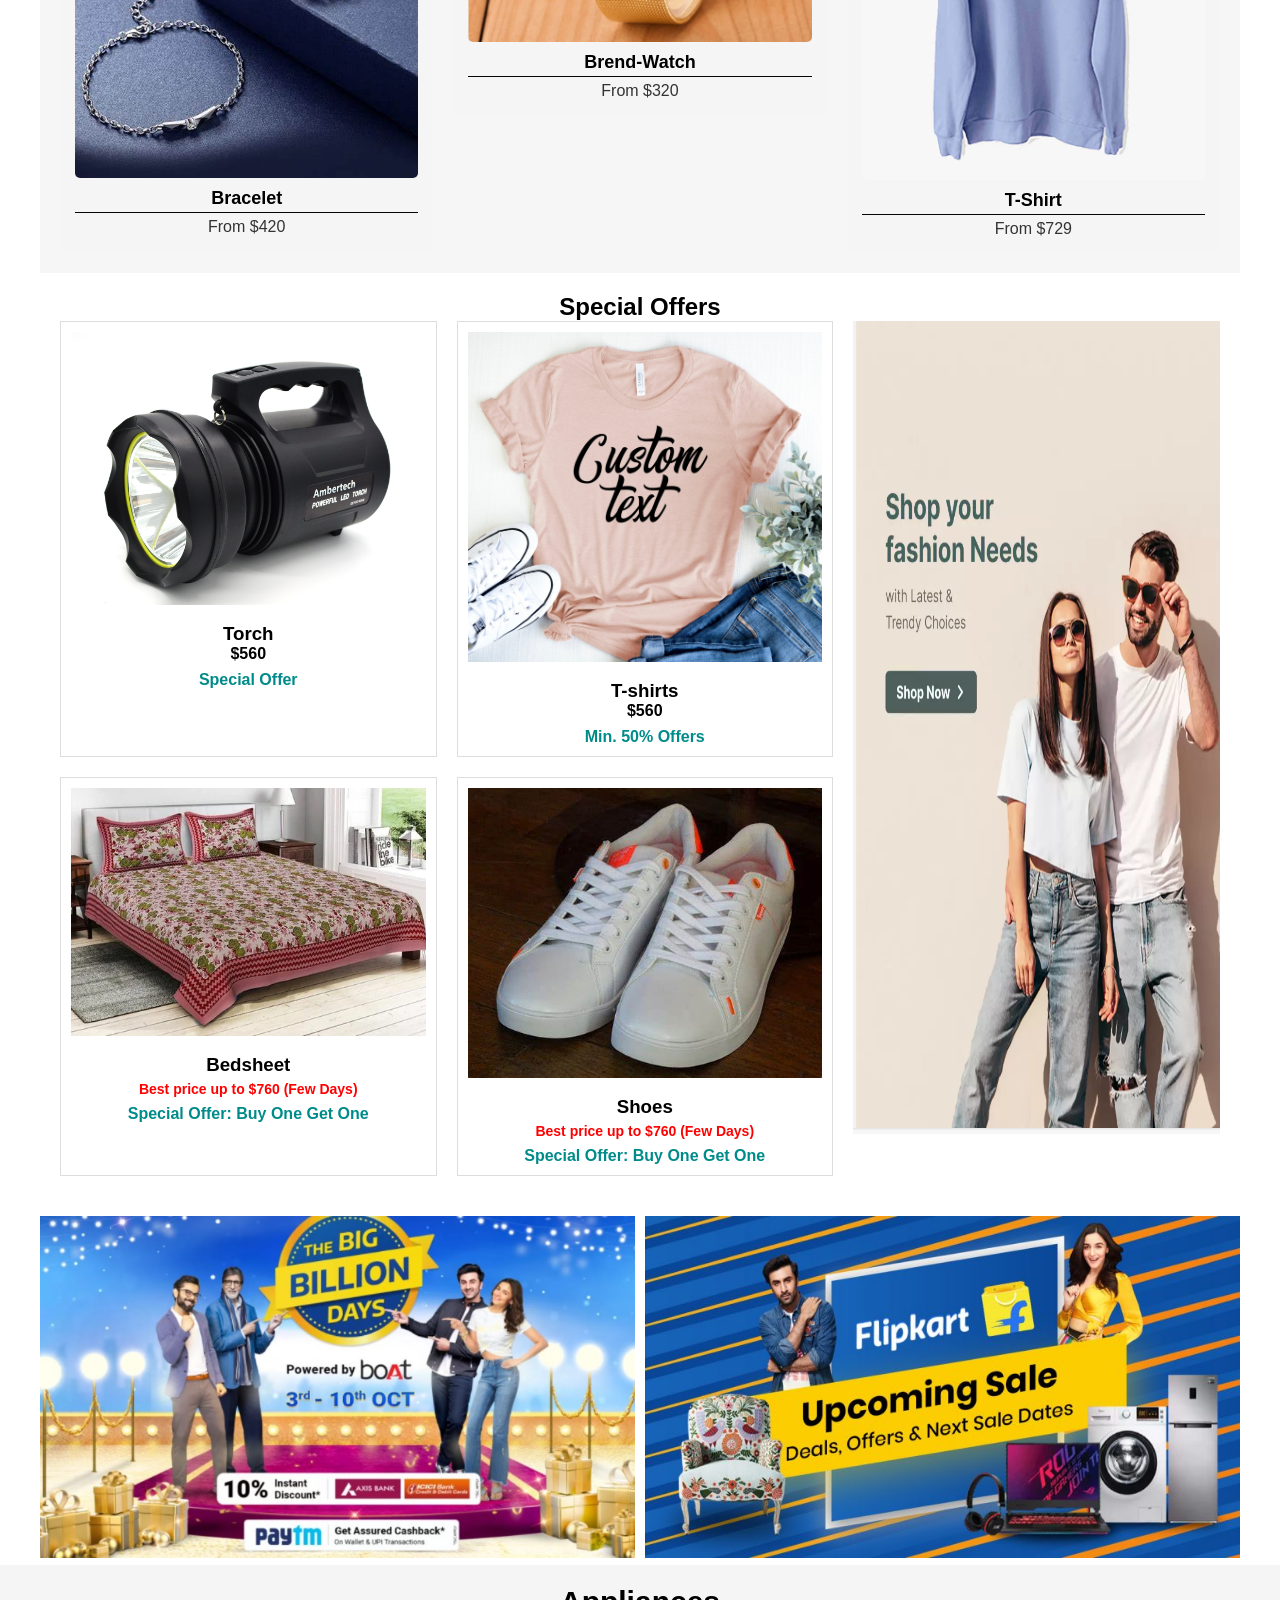
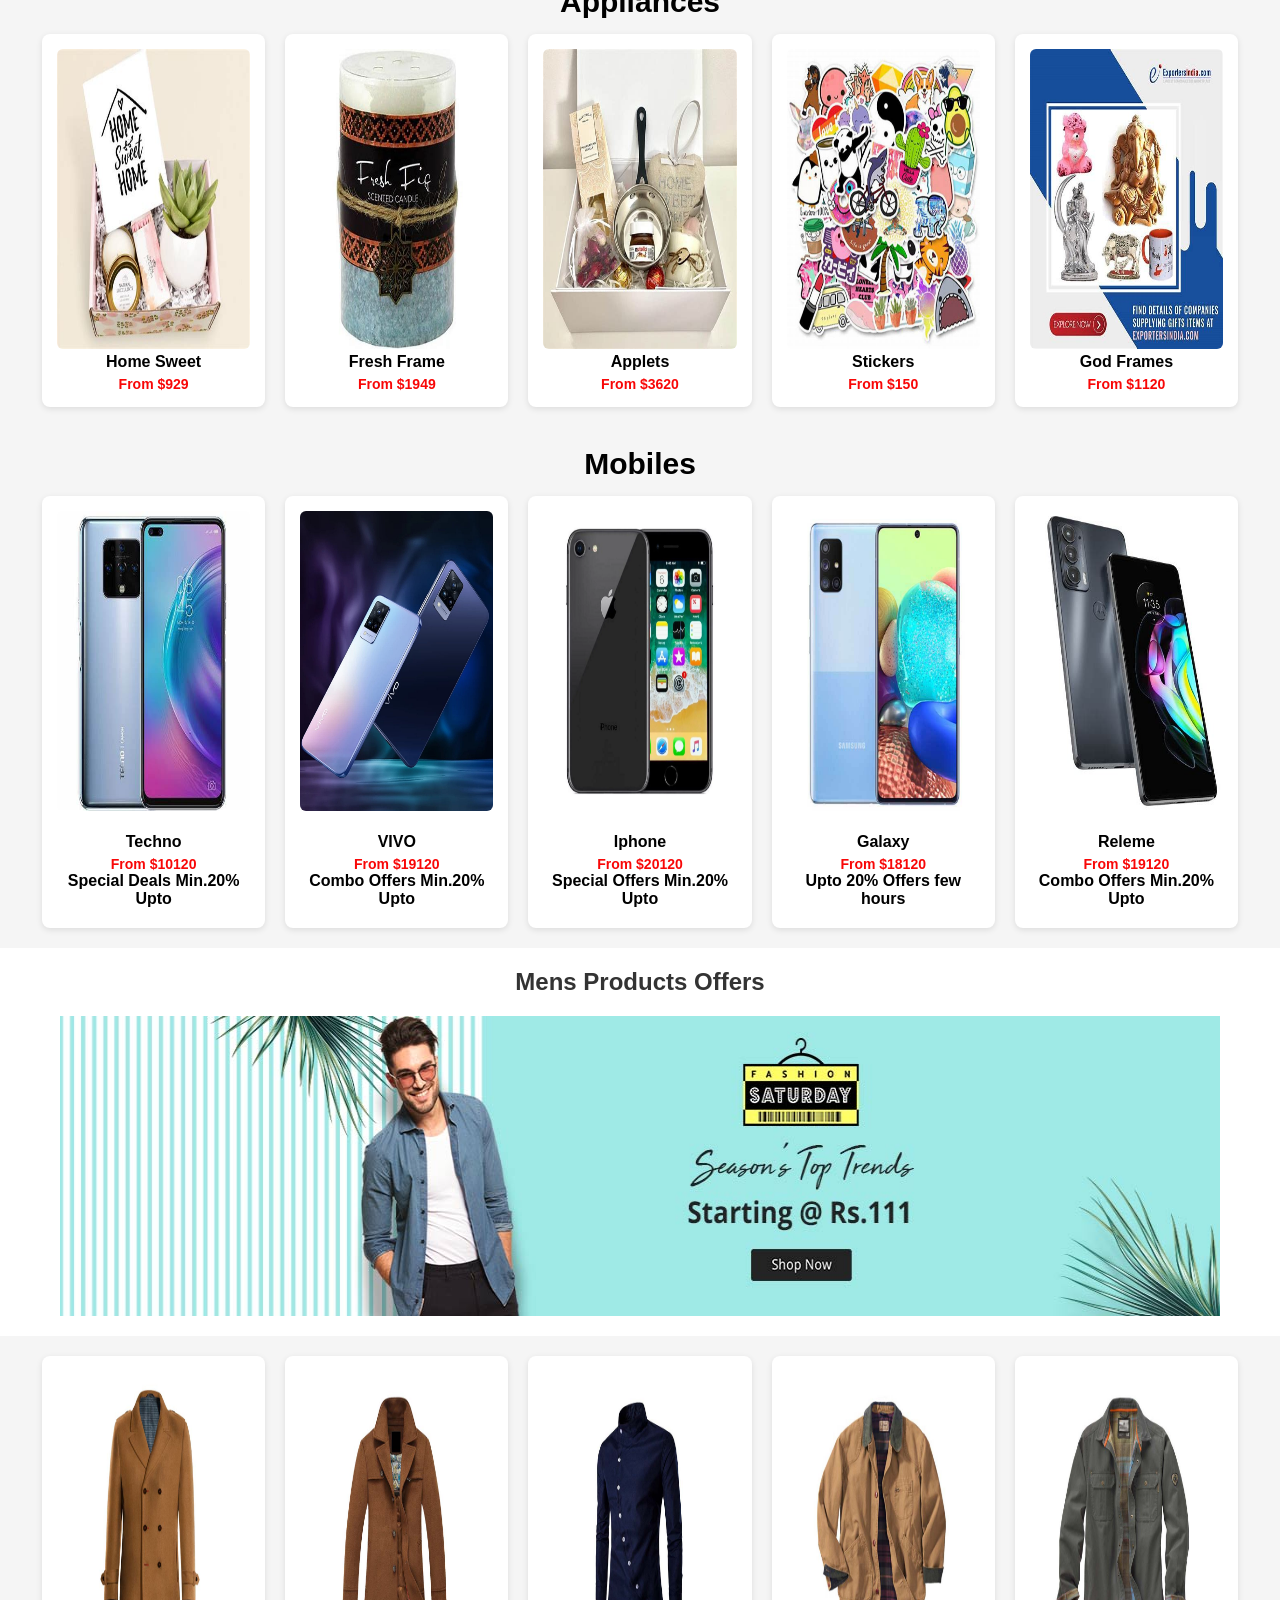
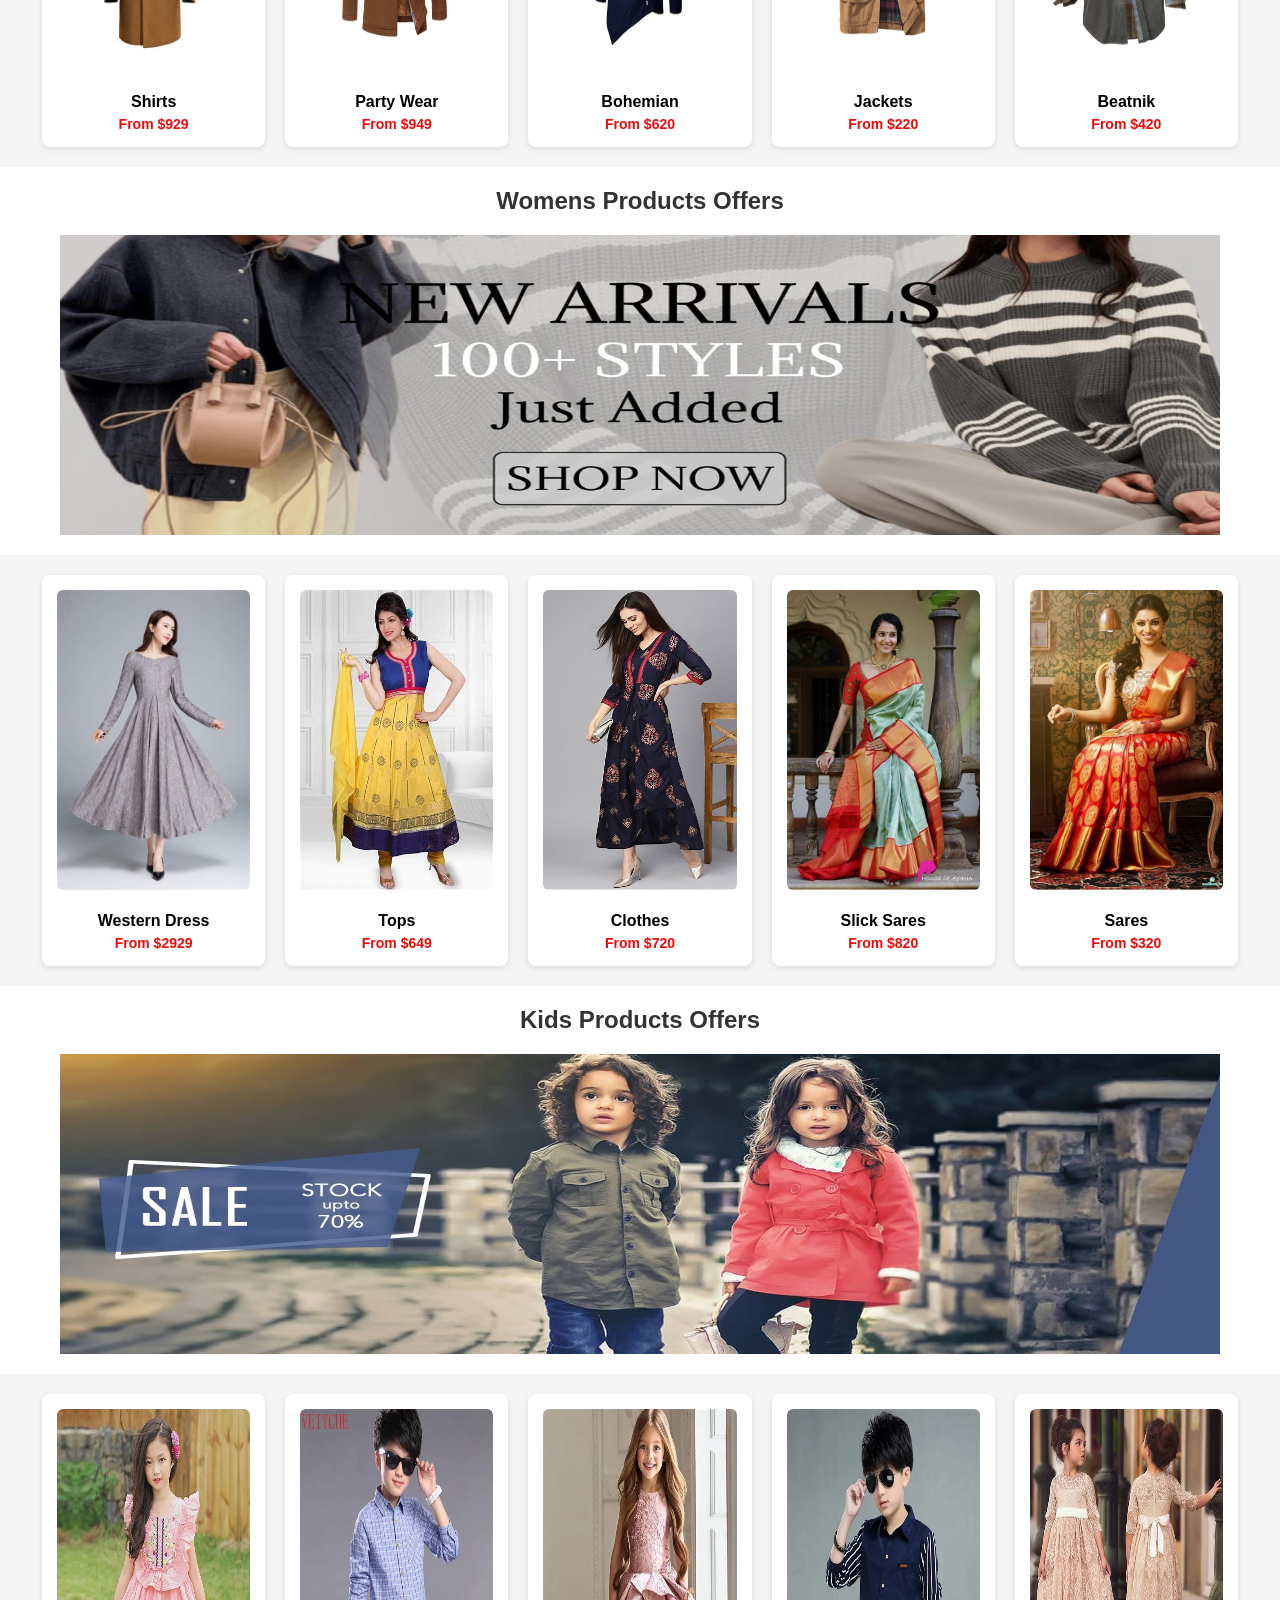
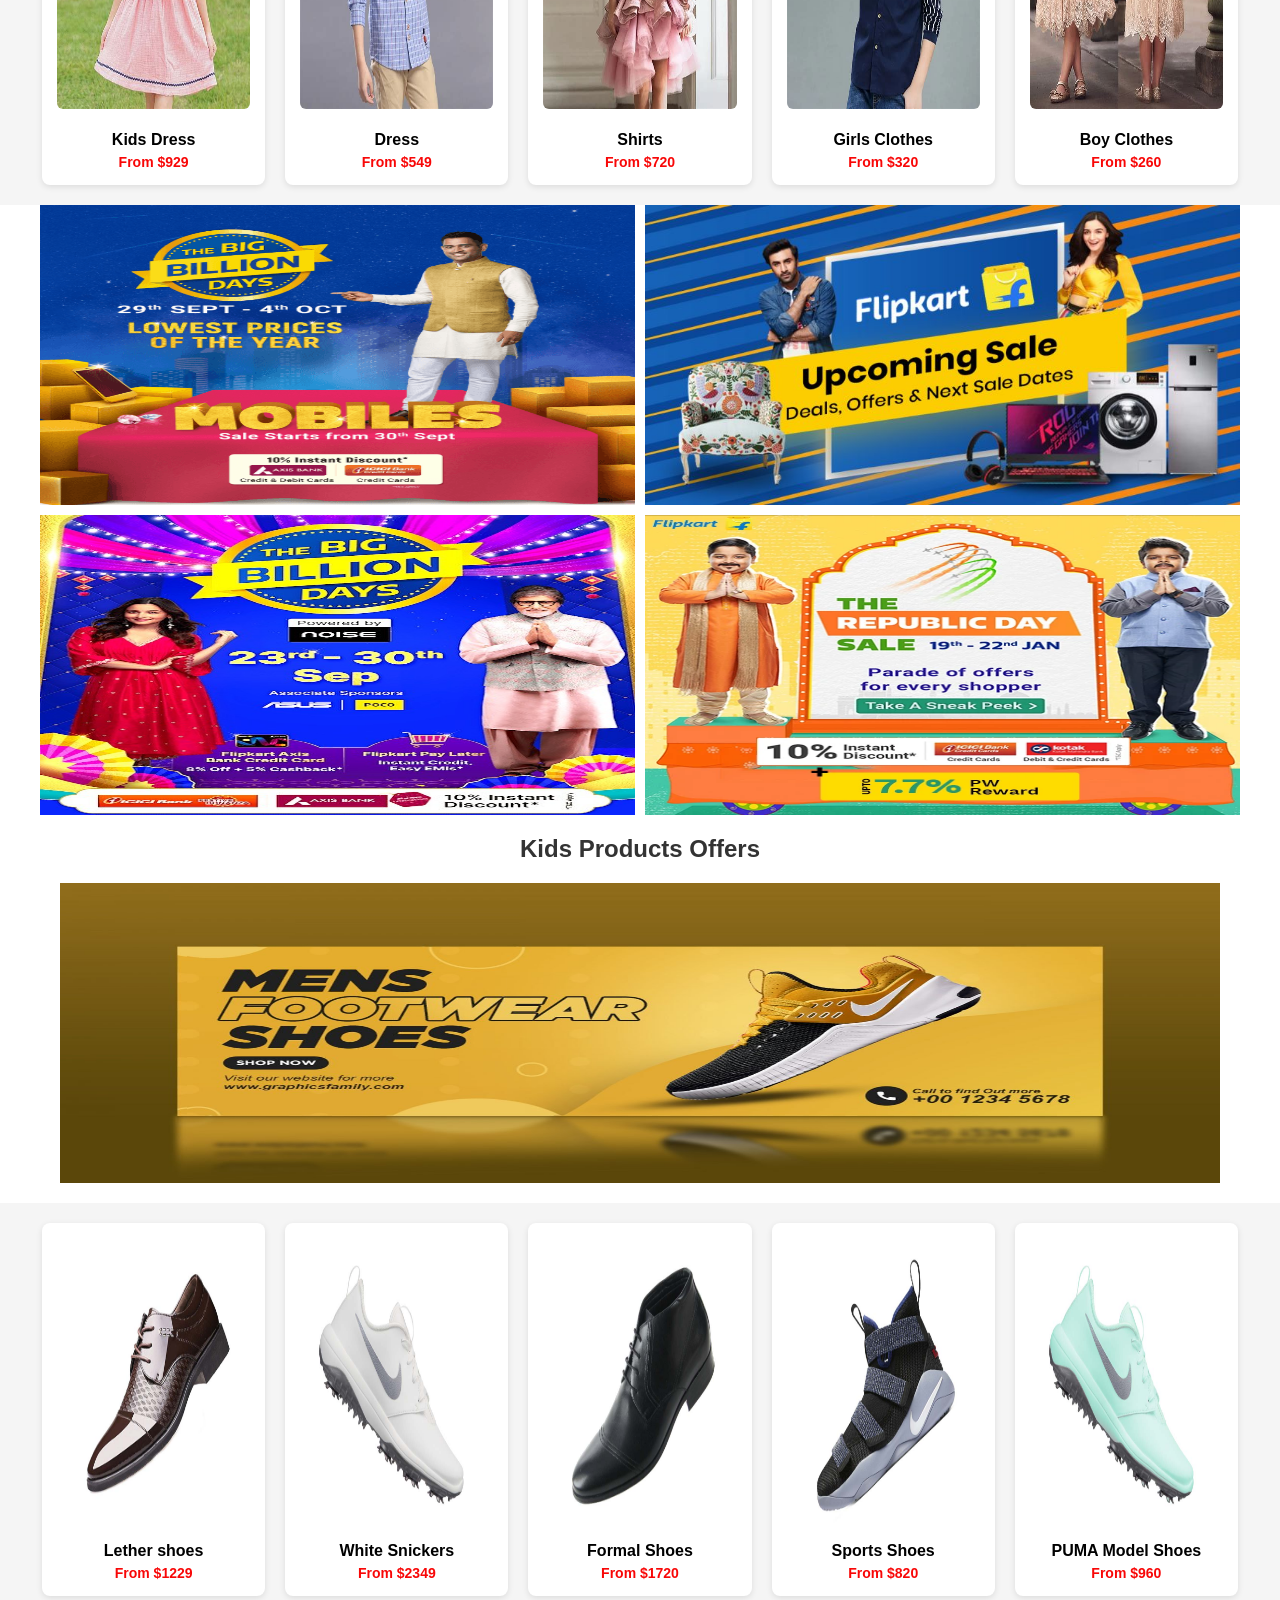
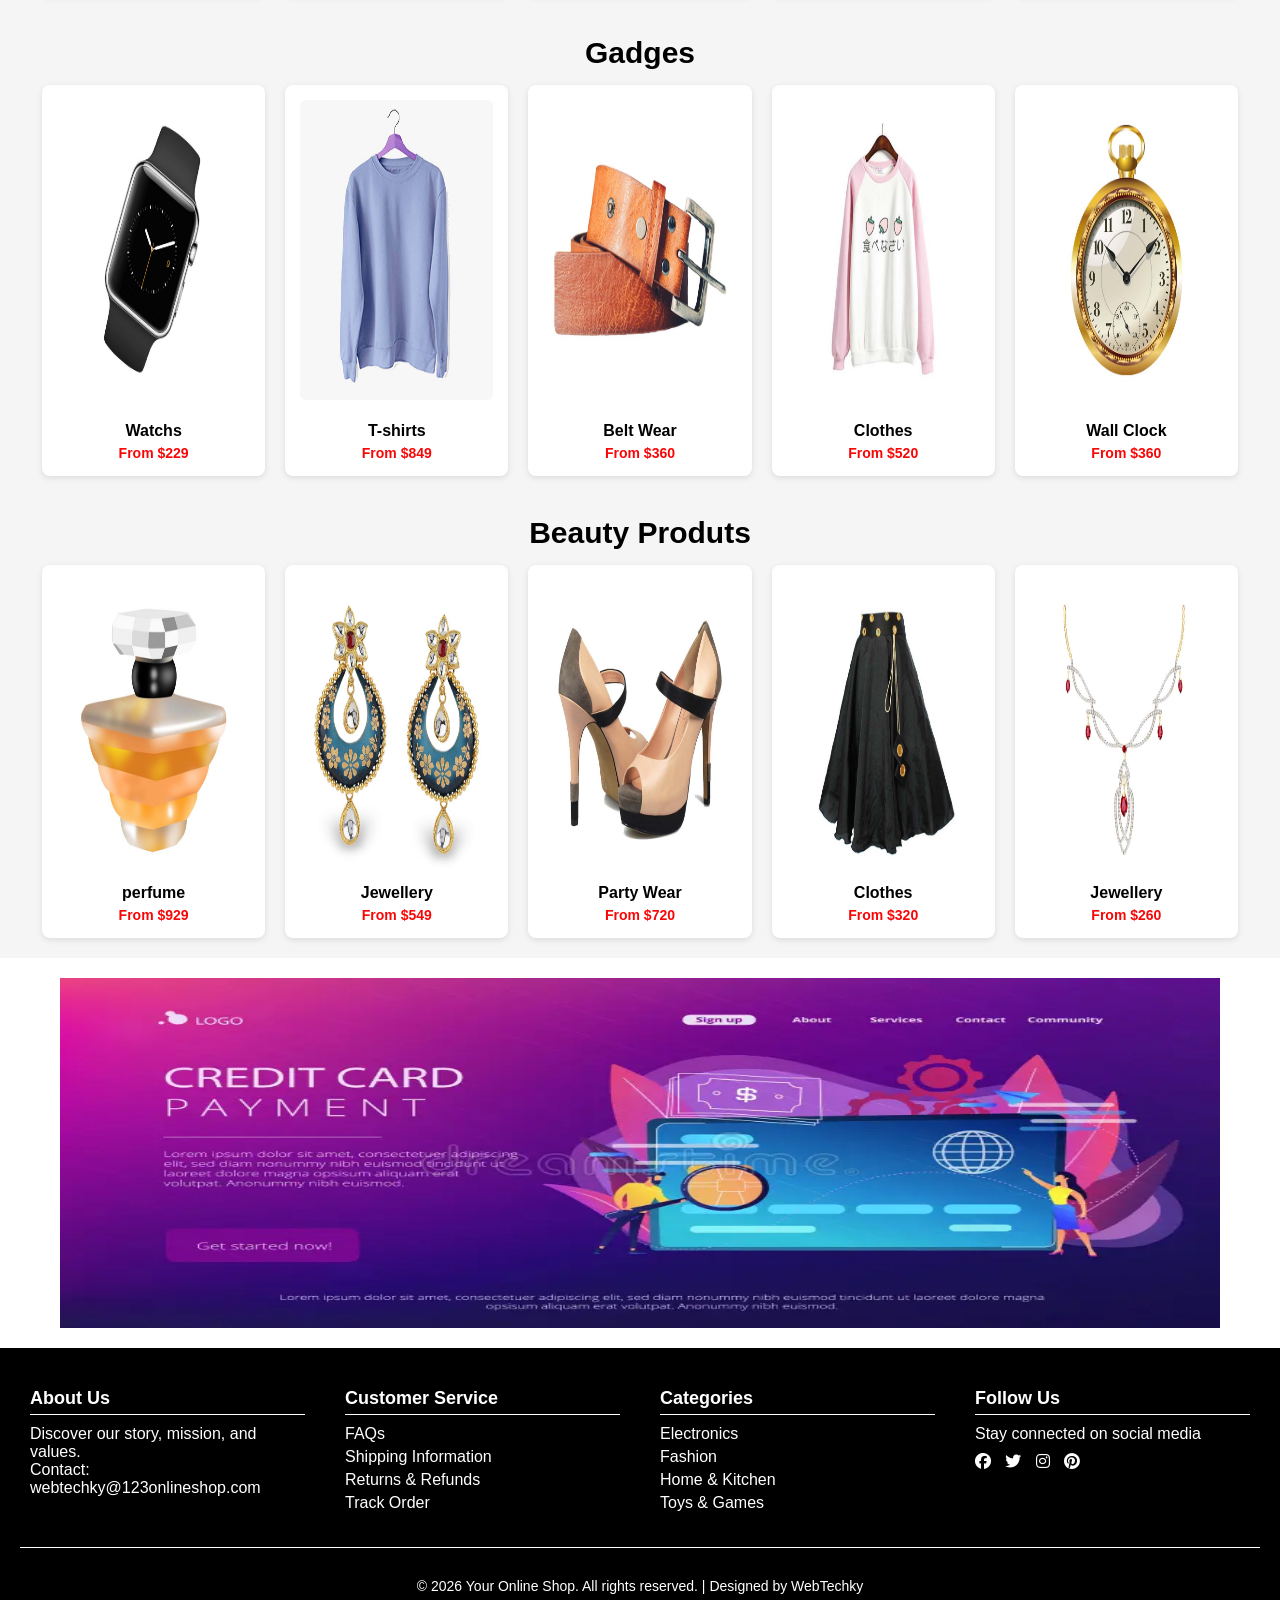
==== commit 0c517925: "MODIFIED: R#" ====
--- a/index.html
+++ b/index.html
@@ -49,9 +49,6 @@
                             <span>Seller</span>
                         </a>
                     </li>
-                    <li class="special-icon">
-                        <i class="fas fa-bars"></i>
-                    </li>
                 </ul>
             </nav>
         </div>
--- a/assert/css/index.css
+++ b/assert/css/index.css
@@ -25,7 +25,7 @@
     }
     .product-itemss img {
         border-radius: 6px;
-        width:790px;
+        width:990px;
     }
 }
 
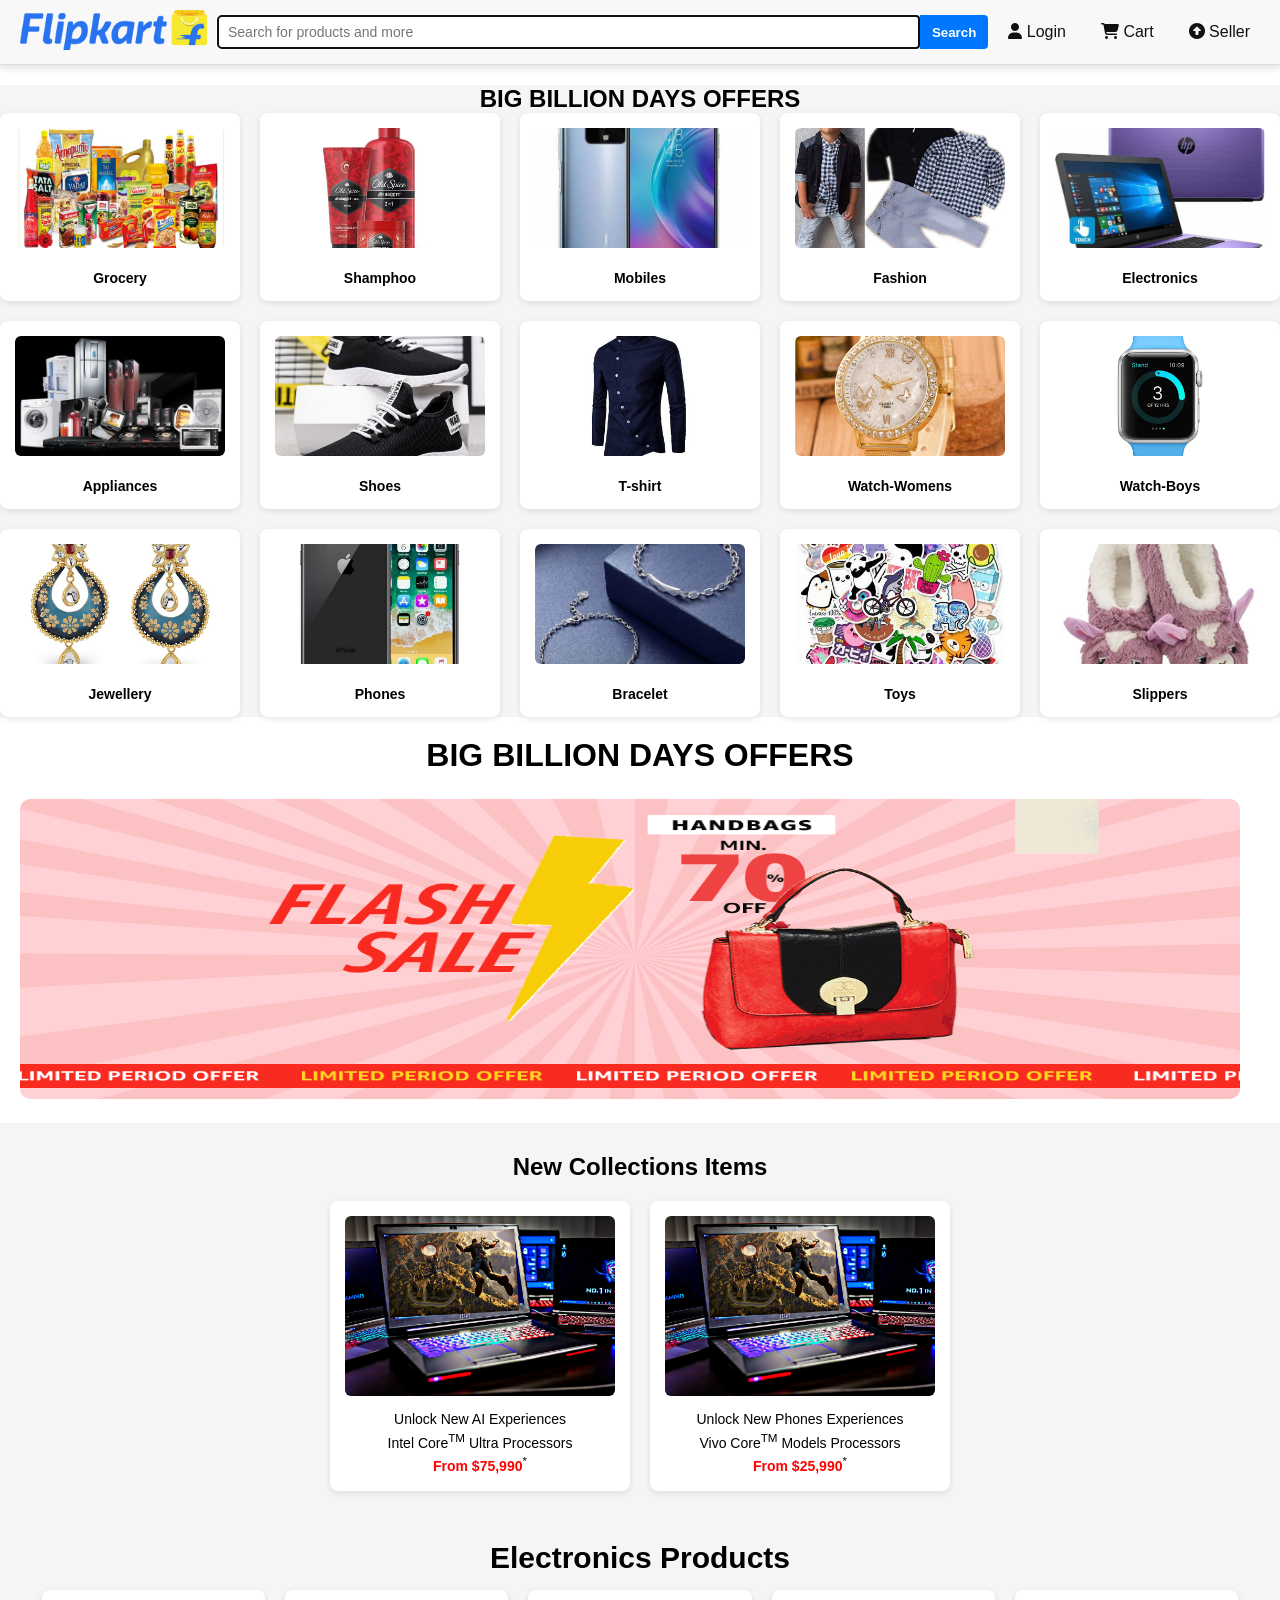
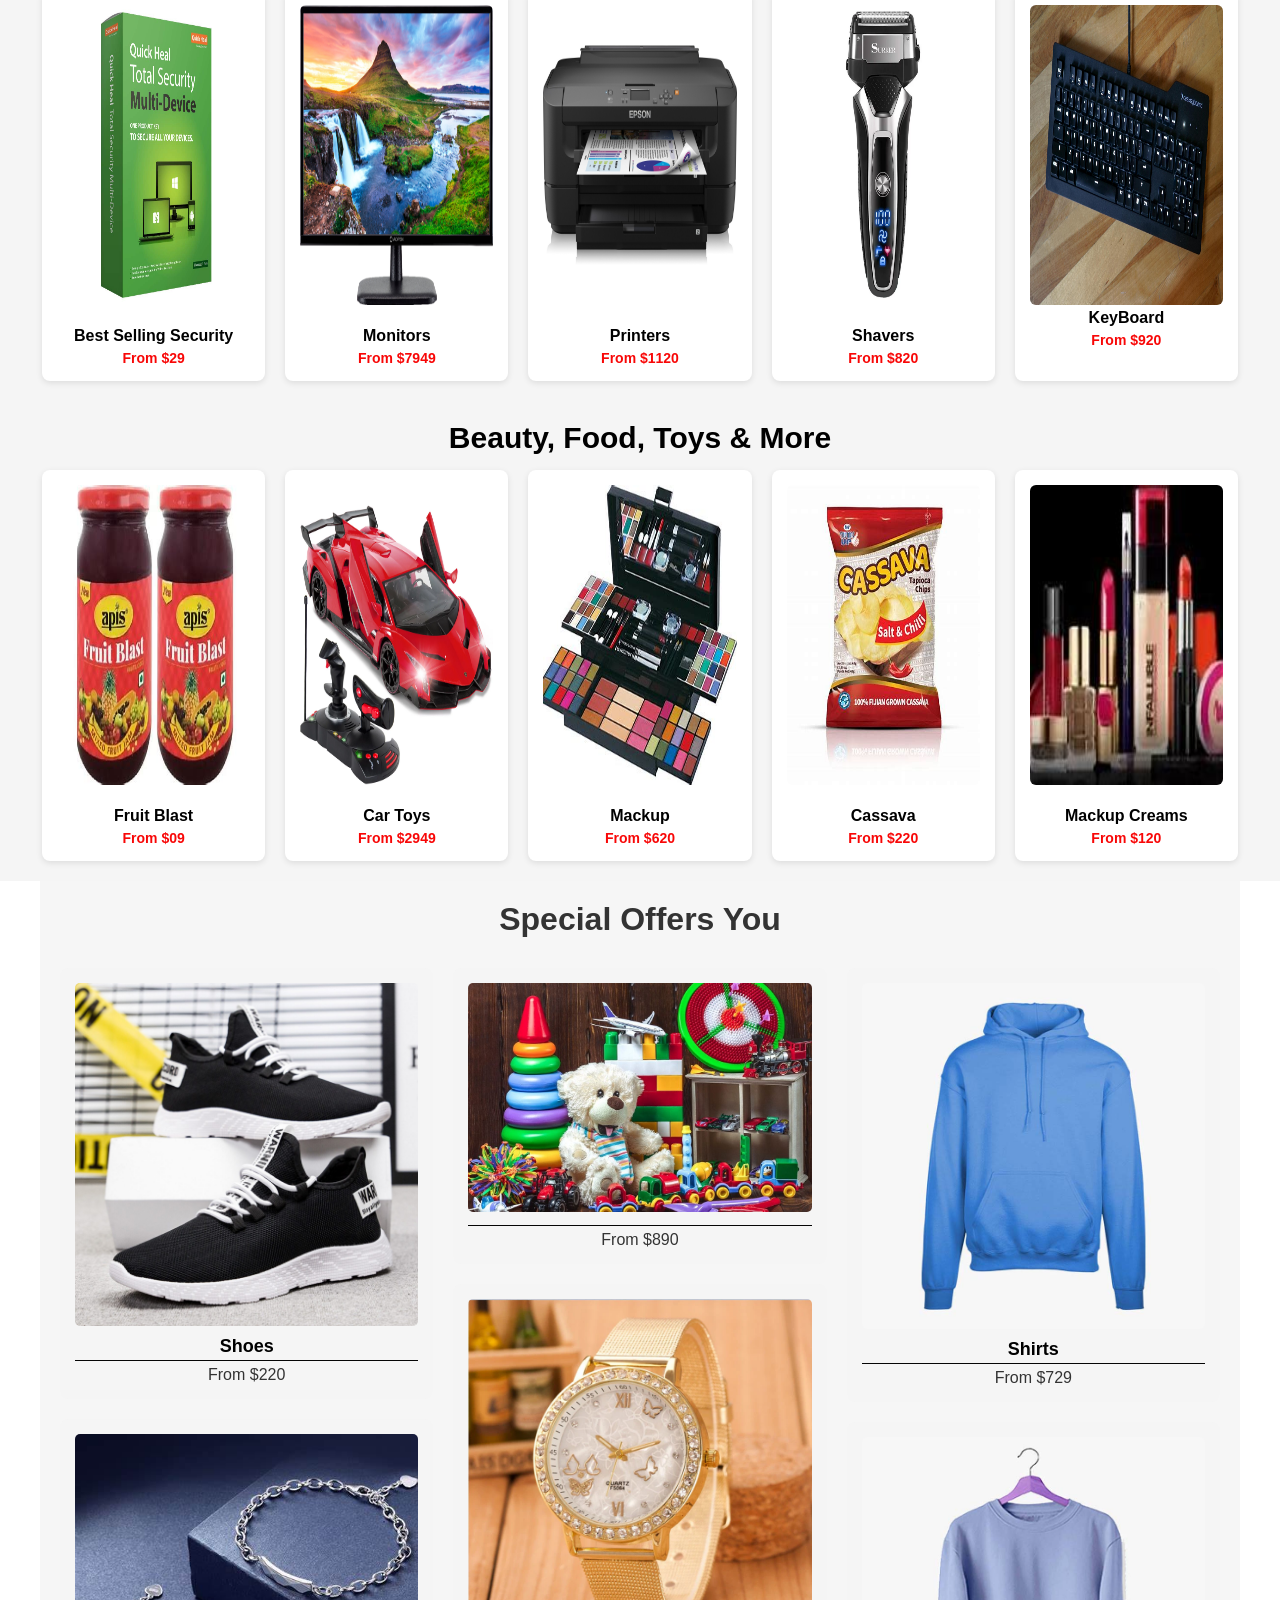
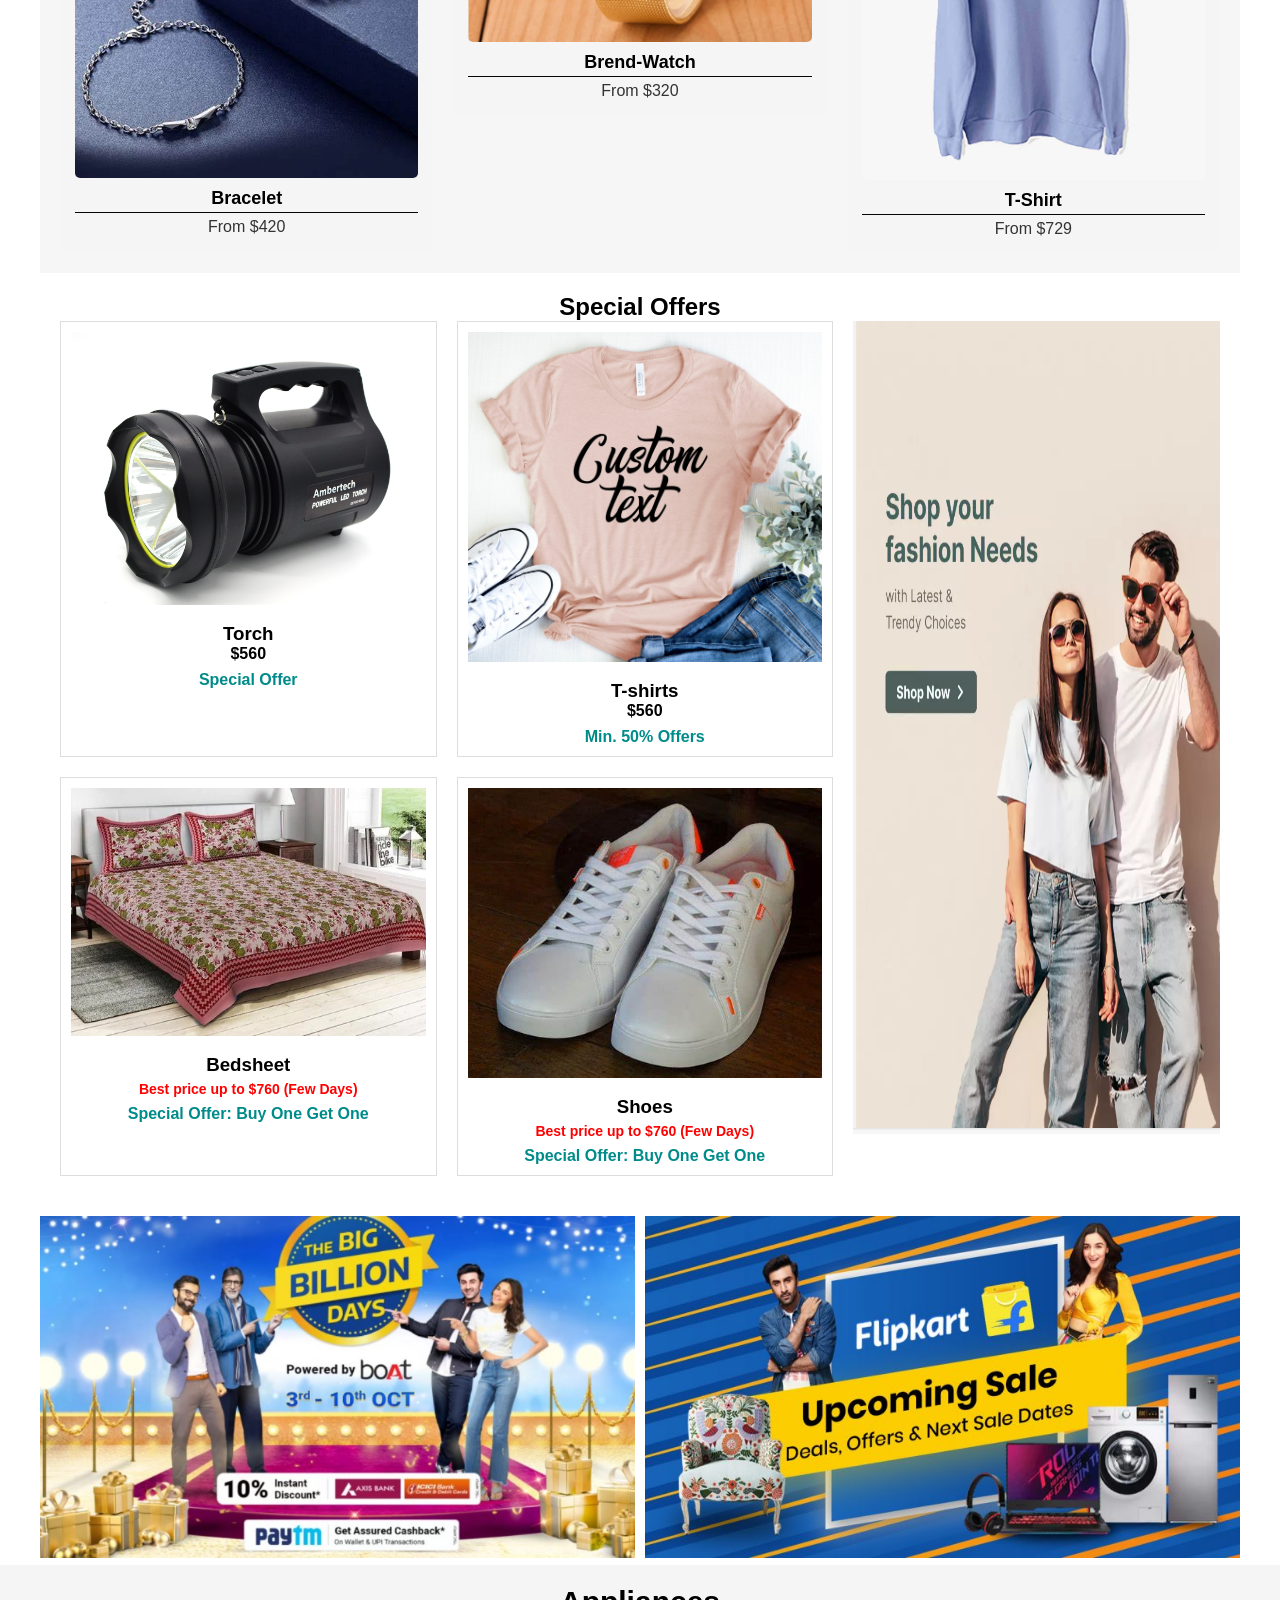
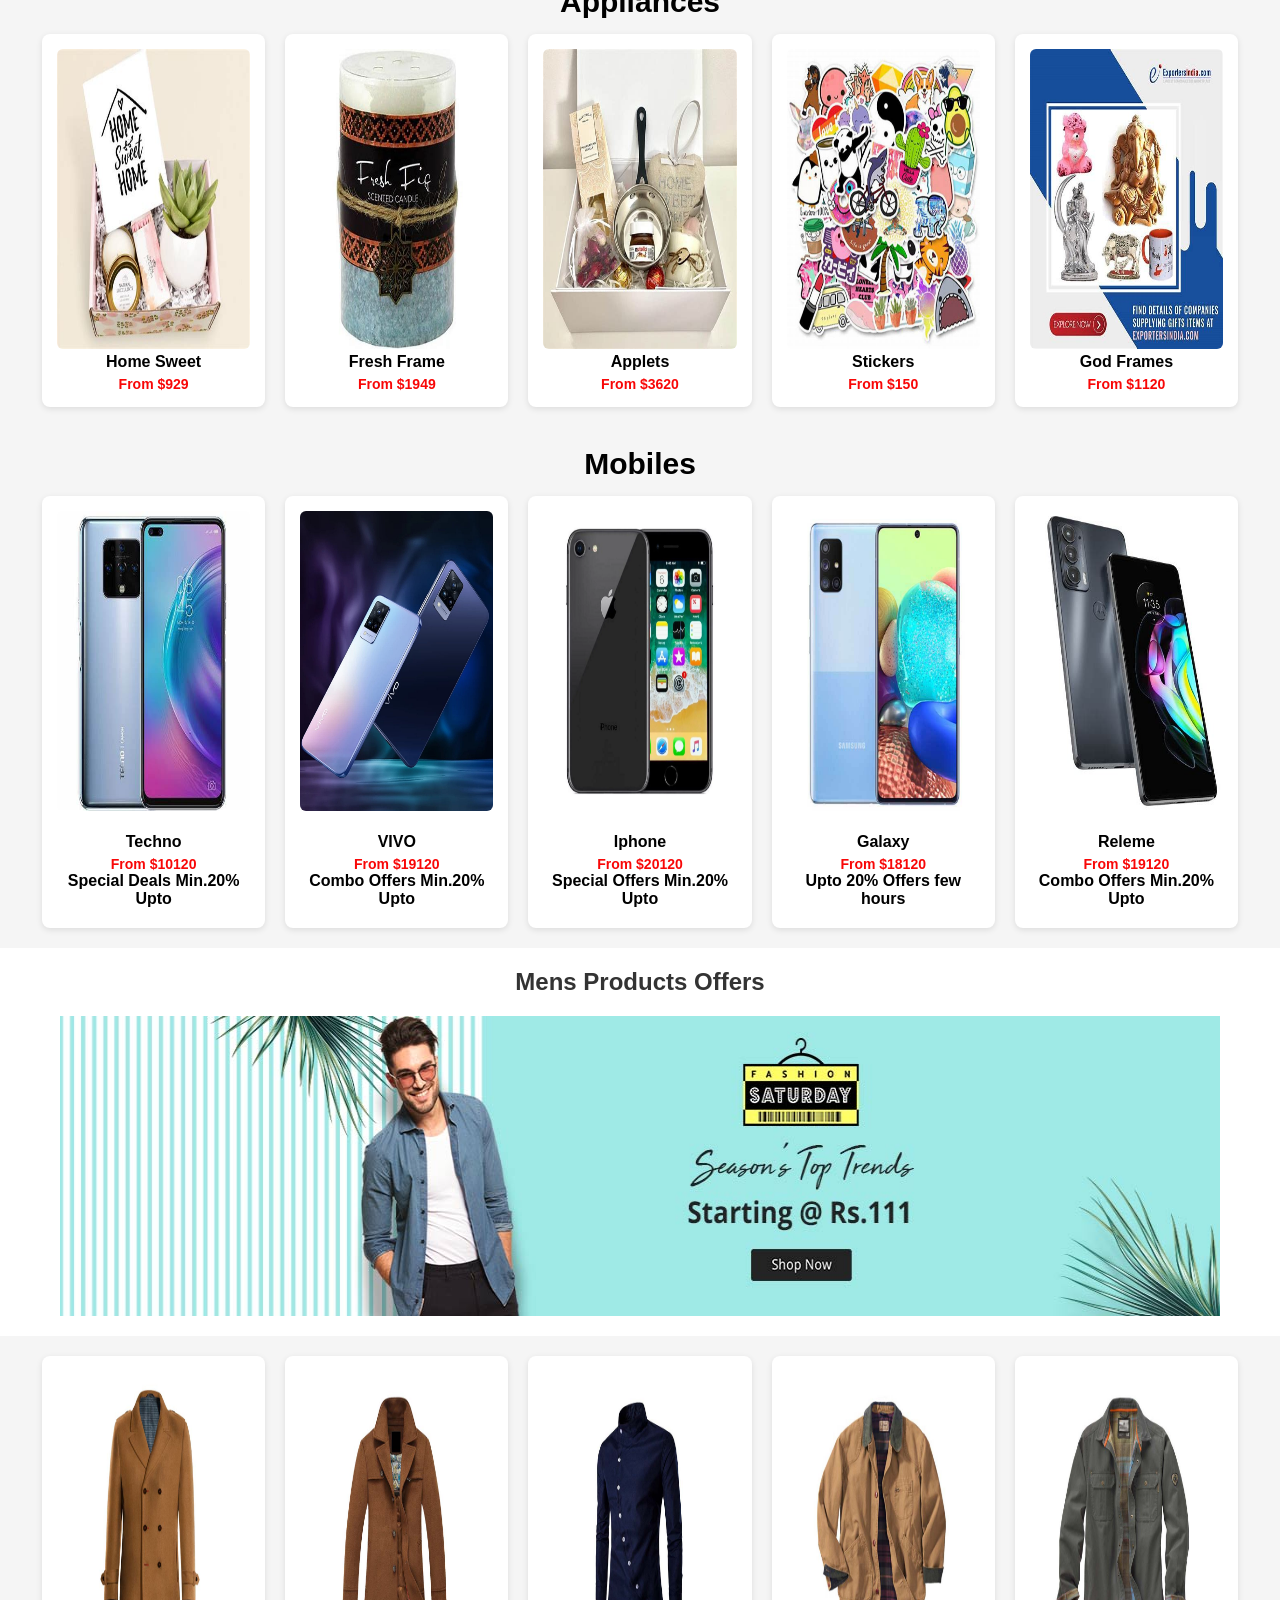
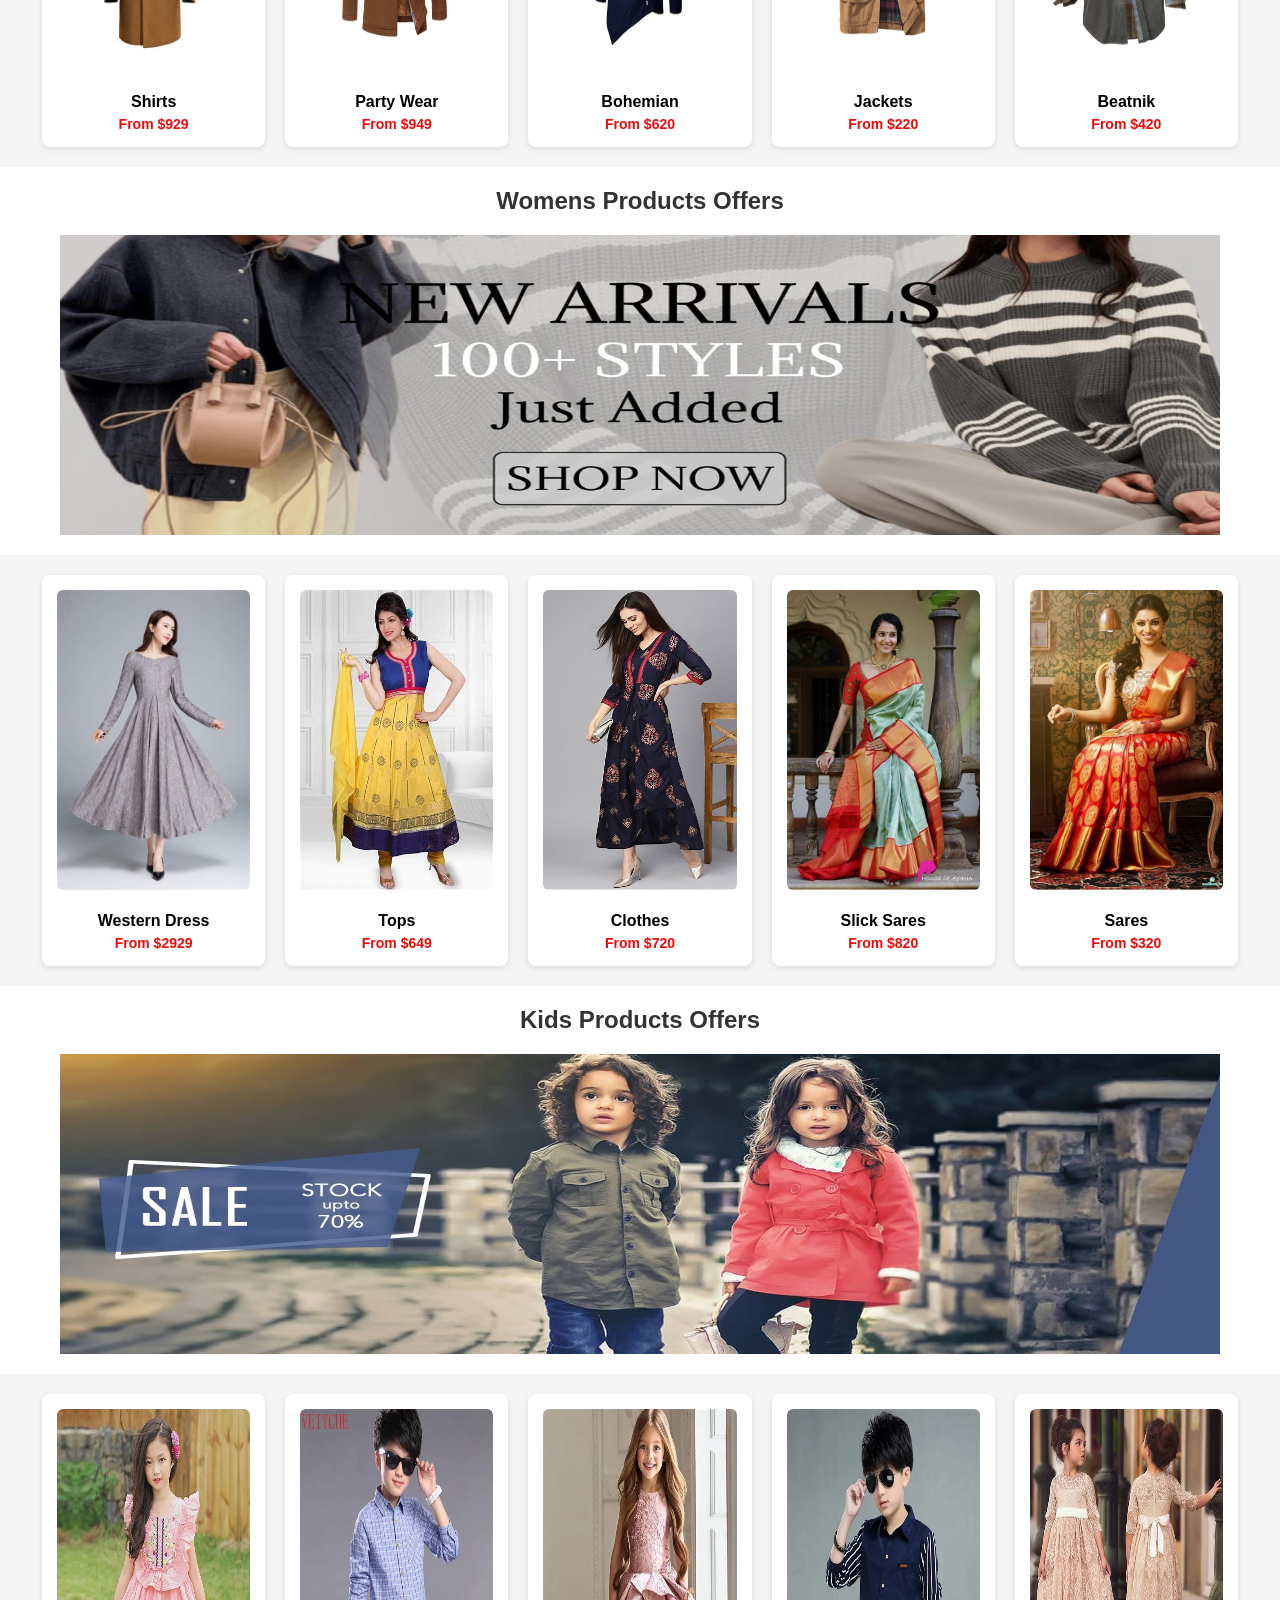
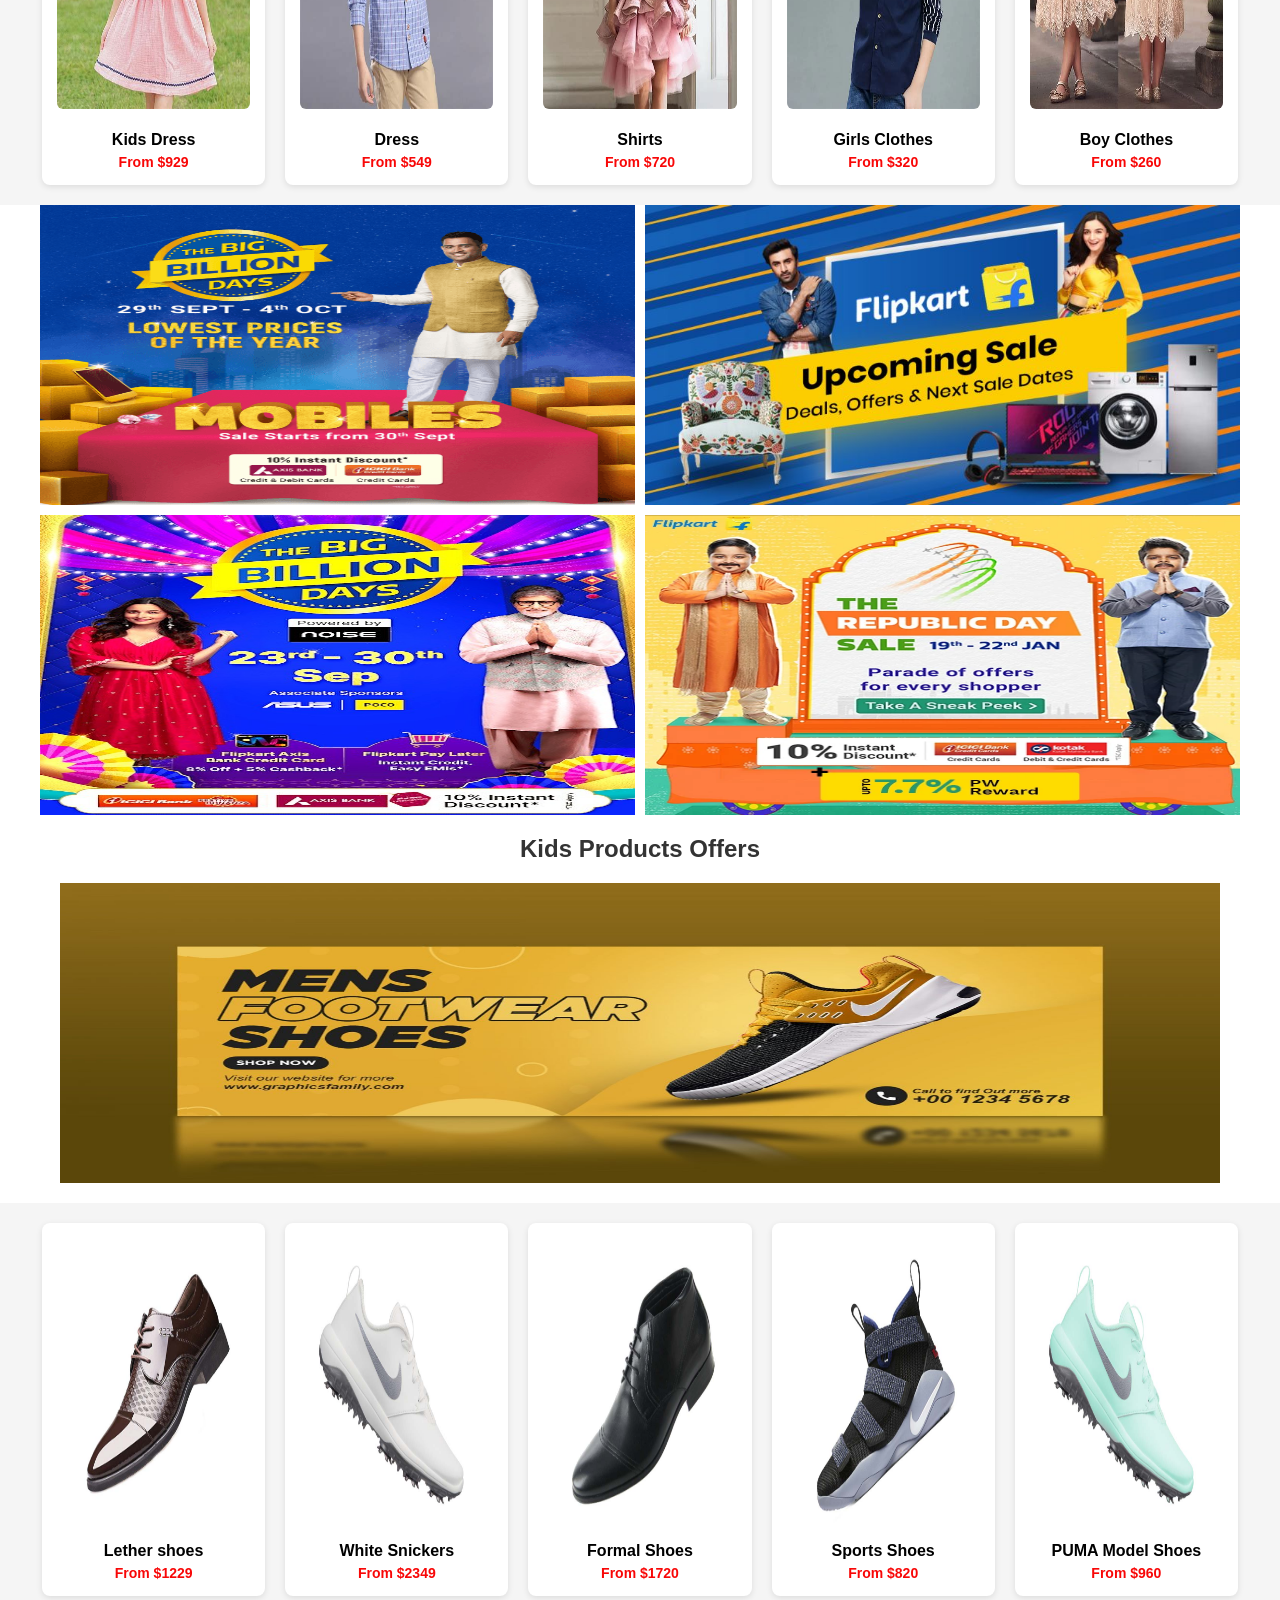
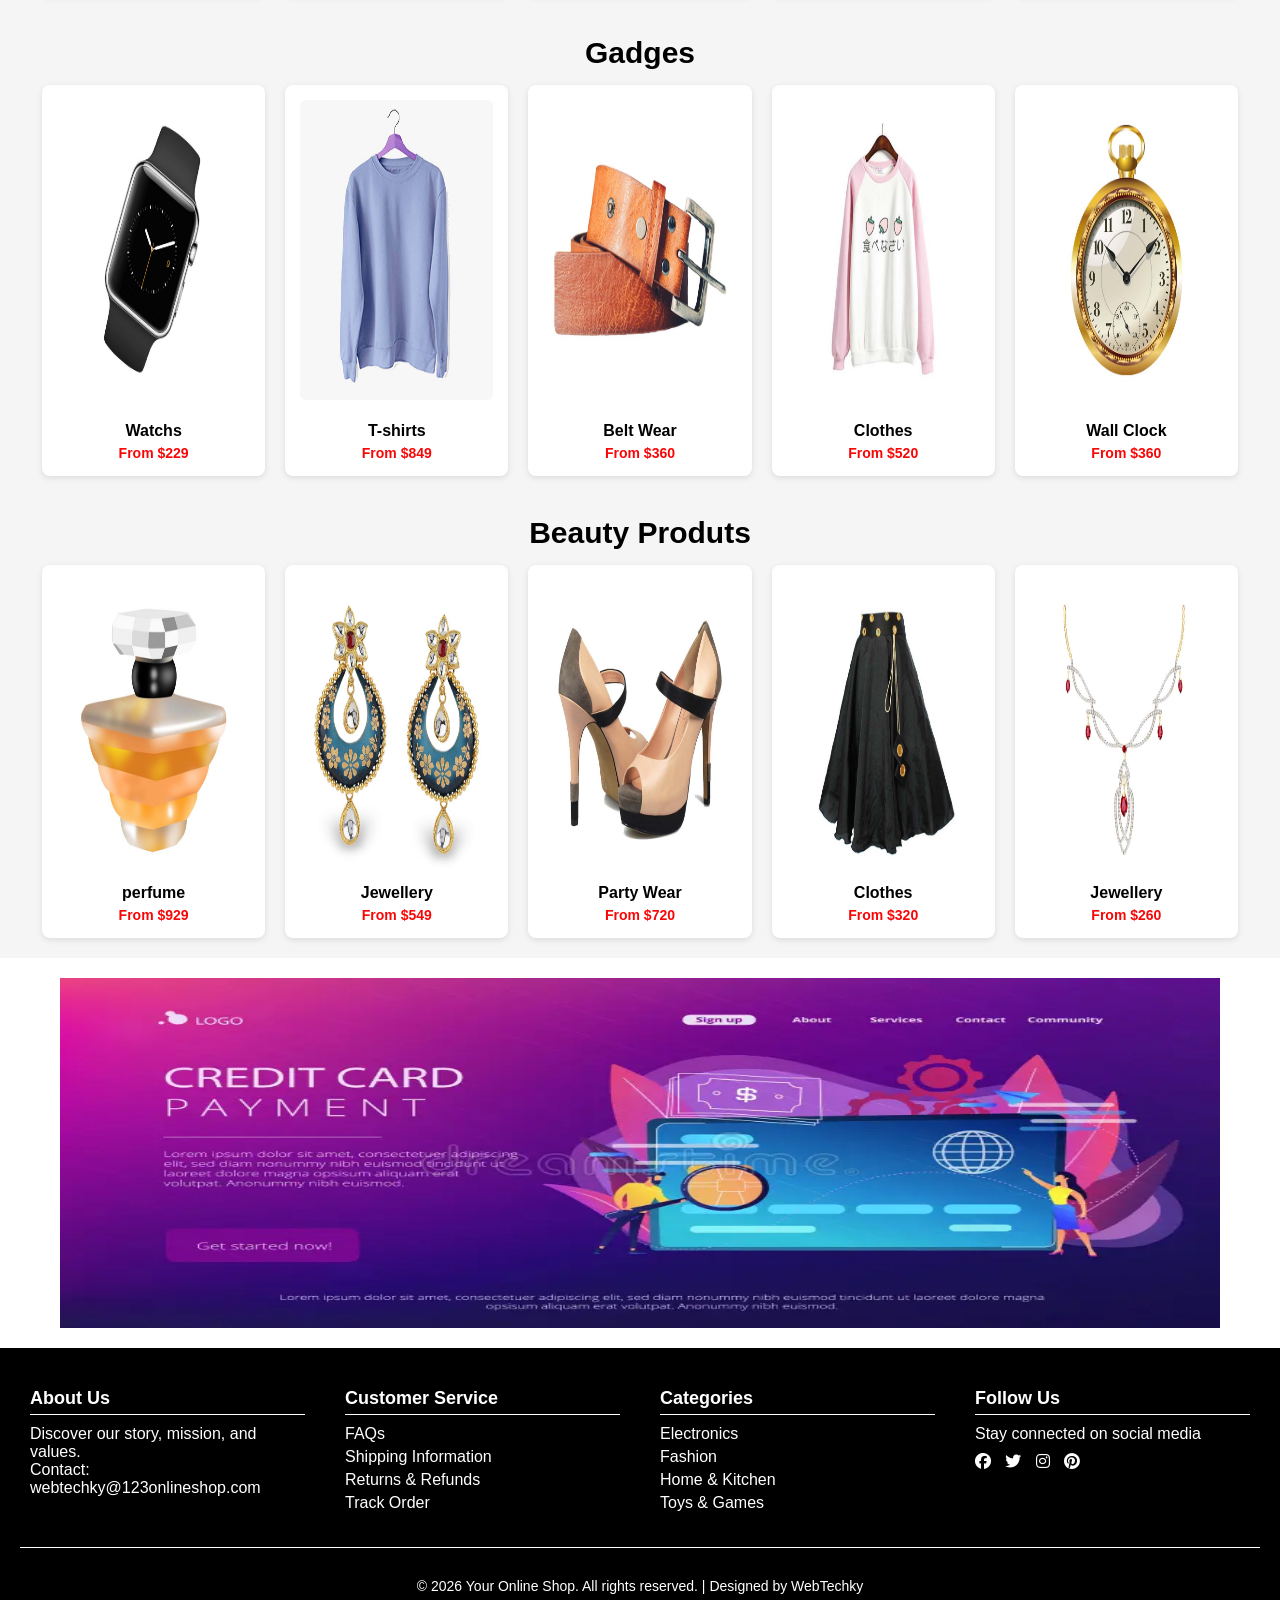
==== commit fa3069fe: "MODIFIED: R#" ====
--- a/index.html
+++ b/index.html
@@ -181,7 +181,7 @@
             <div>
                 <div class="products-item">
                     <div class="product-item">
-                       <a href="./pages/Electronics.html"> <img src="./assert/img/heal.jpg" alt="heal"> </a>
+                        <a href="./pages/Electronics.html"> <img src="./assert/img/heal.jpg" alt="heal"> </a>
                         &nbsp;<h3>Best Selling Security</h3>
                         <p><b>From $29</b></p>
 
@@ -194,7 +194,7 @@
                     </div>
 
                     <div class="product-item">
-                        <a href="./pages/Electronics.html">  <img src="./assert/img/printers.jpg" alt="printers"> </a>
+                        <a href="./pages/Electronics.html"> <img src="./assert/img/printers.jpg" alt="printers"> </a>
                         &nbsp;<h3>Printers</h3>
                         <p><b>From $1120</b></p>
 
@@ -257,7 +257,7 @@
         <div class="products-wrapper">
             <div class="side-column">
                 <div class="card">
-                   <a href="./pages/SpecialOffers.html"> <img src="./assert/img/shoe.jpg" alt="Shoes"> </a>
+                    <a href="./pages/SpecialOffers.html"> <img src="./assert/img/shoe.jpg" alt="Shoes"> </a>
                     <h3>Shoes</h3>
                     <p>From $220</p>
                 </div>
@@ -285,7 +285,7 @@
 
             <div class="side-column">
                 <div class="card">
-                    <a href="./pages/SpecialOffers.html">  <img src="./assert/img/2.jpg" alt="shirts"> </a>
+                    <a href="./pages/SpecialOffers.html"> <img src="./assert/img/2.jpg" alt="shirts"> </a>
                     <h3>Shirts</h3>
                     <p>From $729</p>
                 </div>
